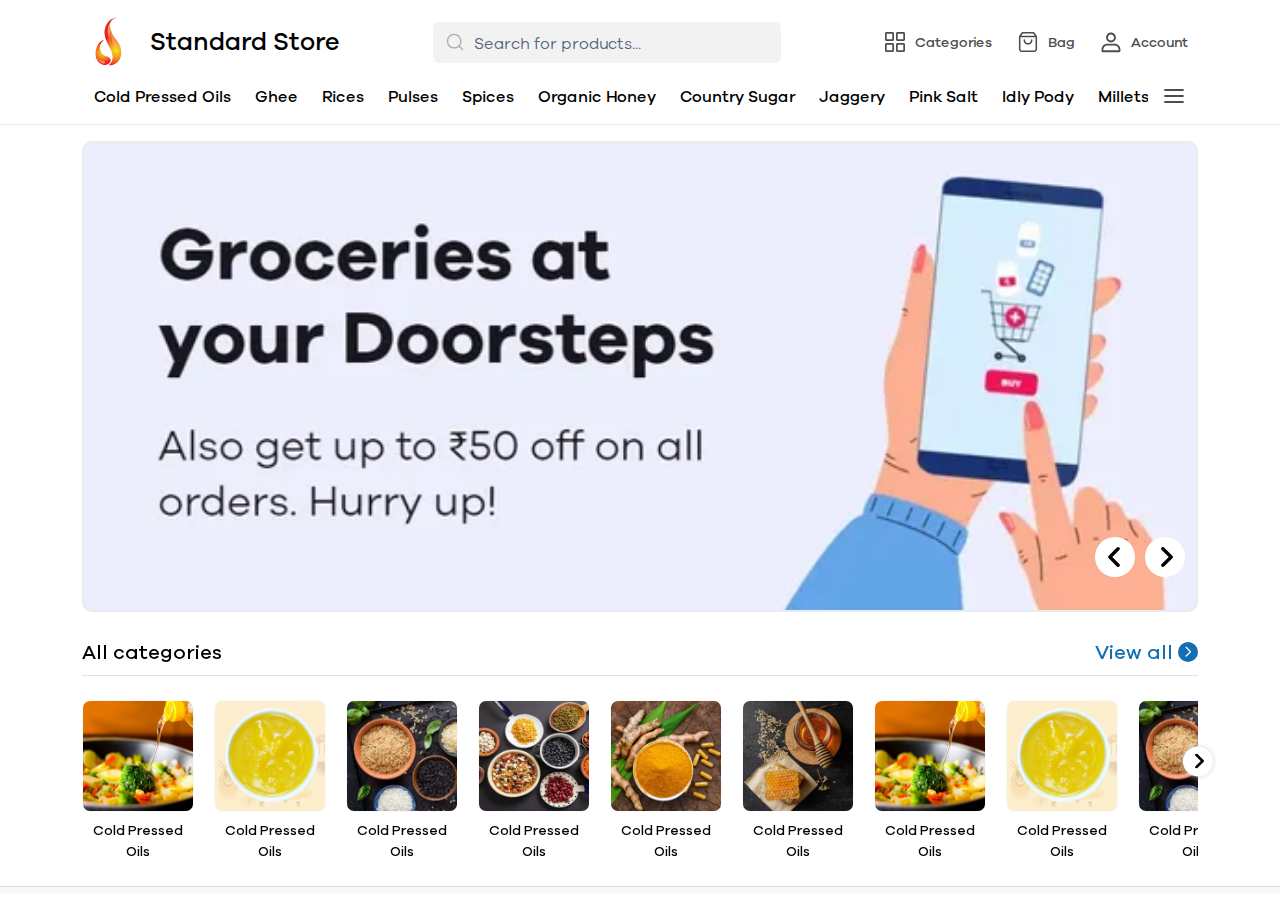
==== index.html @ b66c9011 "initial commit" ====
<!DOCTYPE html>
<html lang="en">
    <head>
        <script type="application/ld+json">
            {
                "@context": "http://schema.org",
                "@type": "Organization",
                "name": "store1",
                "logo": "https://store1.com/assets/favicon.ico",
                "url": "https://store1.com/",
                "sameAs": [
                    "https://www.facebook.com/",
                    "https://twitter.com/",
                    "https://www.linkedin.com/",
                    "https://www.instagram.com/",
                    "https://www.flickr.com/"
                ],
                "contactPoint": {
                    "@type": "ContactPoint",
                    "telephone": "+91-8302598435",
                    "contactType": "Sales",
                    "email": "contact@store1.com",
                    "areaServed": "worldwide",
                    "availableLanguage": "Hindi"
                },
                "address": {
                    "@type": "PostalAddress",
                    "addressCountry": "India",
                    "addressLocality": "Jaipur",
                    "addressRegion": "Rajasthan",
                    "postalCode": "302021",
                    "streetAddress": "1st Floor, Riddhi Siddhi Tower, Nursery Cir, Acharya Vinoba Bhave Nagar, B Block, Vaishali Nagar" 
                }
            }
        </script>
        <!-- Required meta tags -->
        <meta content='IE=edge,chrome=1' http-equiv='X-UA-Compatible' />
        <meta http-equiv="content-type" content="text/html; charset=utf-8" />
        <meta name="viewport" content="width=device-width, initial-scale=1, maximum-scale=1, user-scalable=0, shrink-to-fit=no" />
        <meta name="mobile-web-app-capable" content="yes">
        <meta name="apple-mobile-web-app-capable" content="yes">
        <meta name="theme-color" content="#ffffff" />
        <meta name="msapplication-TileColor" content="#ffffff">

        <meta name="web-author" content="store1" />
        <meta name="googlebot" content="all">
        <meta name="revisit-after" content="3 days">
        <meta name="copyright" content="store1">
        <meta name="language" content="Hindi">
        <meta name="reply-to" content="contact@store1.com">
        <meta name="distribution" content="Global" />
        <meta name="rating" content="General" />

        <!-- Twitter Meta -->
        <meta name="twitter:site" content="@store1">
        <meta name="twitter:creator" content="@store1">
        <meta name="twitter:card" content="summary">

        <!-- Facebook Meta -->
        <meta property="fb:app_id" content="0" />

        <meta property="og:type" content="website">
        <meta property="og:image:type" content="image/jpg">
        <meta property="og:image:width" content="512">
        <meta property="og:image:height" content="512">

        <!--  Title -->
        <title>Home Page | store1 Website</title>
        <!-- Required meta tags -->
        <meta name="title" content="Home Page | store1 Website" />
        <meta name="description" content="This store1 website" />
        <meta name="keywords" content="educate" />

        <!-- Twitter Meta -->
        <meta name="twitter:title" content="Home Page | store1 Website">
        <meta name="twitter:description" content="This store1 website">
        <meta name="twitter:image" content="./assets/img/logo/favicon.png">

        <!-- Facebook Meta -->
        <meta property="og:url" content="">
        <meta property="og:title" content="Home Page | store1 Website">
        <meta property="og:description" content="This store1 website">
        <meta property="og:image" content="./assets/img/logo/logo.webp">
        <meta property="og:image:secure_url" content="./assets/img/logo/logo.webp">

        <link rel="apple-touch-icon" sizes="180x180" href="./assets/img/logo/logo.webp">
        <link rel="shortcut icon" type="image/png" sizes="32x32" href="./assets/img/logo/logo.webp">
        <link rel="shortcut icon" type="image/png" sizes="16x16" href="./assets/img/logo/logo.webp">

        <meta name="classification" content="educate" />
        <link rel="canonical" href="" />
        <meta name="robots" content="noindex, nofollow, max-snippet:-1, max-image-preview:large, max-video-preview:-1" />
        <meta name="msapplication-TileImage" content="./assets/img/logo/logo.webp">
        <link rel="apple-touch-icon-precomposed" href="./assets/img/logo/logo.webp">
        

        <!-- style -->
        <link rel="stylesheet" href="assets/css/bootstrap.min.css" />
        <link rel="stylesheet" href="assets/libs/node_modules/owl.carousel/dist/assets/owl.carousel.min.css" />
        <link rel="stylesheet" href="assets/css/style.min.css" />

        <script src="assets/libs/node_modules/jquery/dist/jquery.min.js"></script>
    </head>
    <body>
        <main class="container-fluid">
            <div class="row mainInner">
                <div class="col-12 px-0 flex-fill bodyScrollPart" data-page-name="landing">
                    <navbar class="container-fluid navbar topNavbar py-3 sticky-lg-top bg-white">
                        <div class="container">
                            <div class="row navbarTopRow w-100 align-items-center justify-content-between mx-0 pb-lg-3">
                                <div class="col-auto px-0 mobHiddenSticky">
                                    <a href="index.html" class="logo">
                                        <img src="./assets/img/logo/logo.webp" alt="Logo">
                                        <span>Standard Store</span>
                                    </a>
                                </div>
                                <div class="col-auto d-lg-none mobHiddenSticky">
                                    <div class="menuBtn" data-bs-toggle="offcanvas" data-bs-target="#menuOffcanvas" aria-controls="menuOffcanvas">
                                        <img src="./assets/img/svg/menuIcon.svg" alt="menu icon">
                                    </div>
                                </div>
                                <div class="col-lg-4 pt-3 pt-lg-0">
                                    <div class="serachBox position-relative">
                                        <input type="text" class="form-control shadow-none" placeholder="Search for products...">
                                        <img src="./assets/img/svg/search.svg" class="searchIcon" alt="search icon">
                                    </div>
                                </div>
                                <div class="col-auto px-0 d-none d-lg-block">
                                    <ul class="m-0 p-0 list-unstyled navBtnBox d-flex align-items-center">
                                        <li class="navBtn me-1">
                                            <a href="javascript:;" class="buttonAnchor">
                                                <img src="./assets/img/svg/categoryIcon.svg" class="defaultImg" alt="">
                                                <img src="./assets/img/svg/categoryIconActive.svg" class="activeImg d-none" alt="">
                                                <span>Categories</span>
                                            </a>
                                        </li>
                                        <li class="navBtn me-1">
                                            <a href="javascript:;" class="buttonAnchor">
                                                <img src="./assets/img/svg/bagIcon.svg" class="defaultImg" alt="">
                                                <img src="./assets/img/svg/bagIconActive.svg" class="activeImg d-none"  alt="">
                                                <span>Bag</span>
                                            </a>
                                        </li>
                                        <li class="navBtn">
                                            <a href="javascript:;" class="buttonAnchor">
                                                <img src="./assets/img/svg/accountIcon.svg" alt="">
                                                <span>Account</span>
                                            </a>
                                        </li>
                                    </ul>
                                </div>
                            </div>
                            <div class="row mx-0 navBarBottomRow w-100 overflow-hidden position-relative d-none d-lg-flex">
                                <div class="col-12 px-0">
                                    <ul class="m-0 p-0 list-unstyled d-flex align-items-center navLinks">
                                        <li class="navLinkItem"><a class="navLinkAnchor" href="javascript:;">Cold Pressed Oils</a></li>
                                        <li class="navLinkItem"><a class="navLinkAnchor" href="javascript:;">Ghee</a></li>
                                        <li class="navLinkItem"><a class="navLinkAnchor" href="javascript:;">Rices</a></li>
                                        <li class="navLinkItem"><a class="navLinkAnchor" href="javascript:;">Pulses</a></li>
                                        <li class="navLinkItem"><a class="navLinkAnchor" href="javascript:;">Spices</a></li>
                                        <li class="navLinkItem"><a class="navLinkAnchor" href="javascript:;">Organic Honey</a></li>
                                        <li class="navLinkItem"><a class="navLinkAnchor" href="javascript:;">Country Sugar</a></li>
                                        <li class="navLinkItem"><a class="navLinkAnchor" href="javascript:;">Jaggery</a></li>
                                        <li class="navLinkItem"><a class="navLinkAnchor" href="javascript:;">Pink Salt</a></li>
                                        <li class="navLinkItem"><a class="navLinkAnchor" href="javascript:;">Idly Pody</a></li>
                                        <li class="navLinkItem"><a class="navLinkAnchor" href="javascript:;">Millets</a></li>
                                        <li class="navLinkItem"><a class="navLinkAnchor" href="javascript:;">Millets Cookies</a></li>
                                        <li class="navLinkItem"><a class="navLinkAnchor" href="javascript:;">Cold</a></li>
                                        <li class="navLinkItem"><a class="navLinkAnchor" href="javascript:;">Cold</a></li>
                                        <li class="navLinkItem"><a class="navLinkAnchor" href="javascript:;">Cold</a></li>
                                    </ul>
                                </div>
                                <div class="menuBtn" data-bs-toggle="offcanvas" data-bs-target="#menuOffcanvas" aria-controls="menuOffcanvas">
                                    <img src="./assets/img/svg/menuIcon.svg" alt="menu icon">
                                </div>
                            </div>
                        </div>
                    </navbar>

                    <div class="container-fluid heroSection pt-3">
                        <div class="container heroSectionInner">
                            <div class="row">
                                <div class="col-12">
                                    <div class="owl-carousel owl-hero owl-theme">
                                        <div class="item" style="--bg:url('../img/slider1.webp');">
                                            
                                        </div>
                                        <div class="item" style="--bg:url('../img/slider2.webp');">
                                            
                                        </div>
                                        <div class="item" style="--bg:url('../img/slider3.webp');">
                                            
                                        </div>
                                    </div>
                                </div>
                            </div>
                        </div>
                    </div>

                    <div class="container-fluid allCategories pb-4">
                        <div class="container allCategoriesInner">
                            <div class="row">
                                <div class="col-12">
                                    <div class="row align-items-center pb-2">
                                        <div class="col allCategoriesHeading">All categories</div>
                                        <div class="col-auto">
                                            <a href="javascript:;" class="viewAllBtn">
                                                <span>View all</span>
                                                <span>
                                                    <img src="assets/img/svg/arrowRightTheme1.svg" alt="">
                                                </span>
                                            </a>
                                        </div>
                                    </div>
                                    <div class="row mx-0 border-bottom mb-4"></div>
                                </div>
                                <div class="col-12">
                                    <div class="owl-carousel owl-allCategories owl-theme">
                                        <div class="item">
                                            <div class="row itemInner">
                                                <div class="col-12 itemImg">
                                                    <img src="assets/img/category1.webp" alt="">
                                                </div>
                                                <div class="col-12 itemTitle pt-2 text-center">Cold Pressed Oils</div>
                                            </div>
                                        </div>
                                        <div class="item">
                                            <div class="row itemInner">
                                                <div class="col-12 itemImg">
                                                    <img src="assets/img/category2.webp" alt="">
                                                </div>
                                                <div class="col-12 itemTitle pt-2 text-center">Cold Pressed Oils</div>
                                            </div>
                                        </div>
                                        <div class="item">
                                            <div class="row itemInner">
                                                <div class="col-12 itemImg">
                                                    <img src="assets/img/category3.webp" alt="">
                                                </div>
                                                <div class="col-12 itemTitle pt-2 text-center">Cold Pressed Oils</div>
                                            </div>
                                        </div>
                                        <div class="item">
                                            <div class="row itemInner">
                                                <div class="col-12 itemImg">
                                                    <img src="assets/img/category4.webp" alt="">
                                                </div>
                                                <div class="col-12 itemTitle pt-2 text-center">Cold Pressed Oils</div>
                                            </div>
                                        </div>
                                        <div class="item">
                                            <div class="row itemInner">
                                                <div class="col-12 itemImg">
                                                    <img src="assets/img/category5.webp" alt="">
                                                </div>
                                                <div class="col-12 itemTitle pt-2 text-center">Cold Pressed Oils</div>
                                            </div>
                                        </div>
                                        <div class="item">
                                            <div class="row itemInner">
                                                <div class="col-12 itemImg">
                                                    <img src="assets/img/category6.webp" alt="">
                                                </div>
                                                <div class="col-12 itemTitle pt-2 text-center">Cold Pressed Oils</div>
                                            </div>
                                        </div>
                                        <div class="item">
                                            <div class="row itemInner">
                                                <div class="col-12 itemImg">
                                                    <img src="assets/img/category1.webp" alt="">
                                                </div>
                                                <div class="col-12 itemTitle pt-2 text-center">Cold Pressed Oils</div>
                                            </div>
                                        </div>
                                        <div class="item">
                                            <div class="row itemInner">
                                                <div class="col-12 itemImg">
                                                    <img src="assets/img/category2.webp" alt="">
                                                </div>
                                                <div class="col-12 itemTitle pt-2 text-center">Cold Pressed Oils</div>
                                            </div>
                                        </div>
                                        <div class="item">
                                            <div class="row itemInner">
                                                <div class="col-12 itemImg">
                                                    <img src="assets/img/category3.webp" alt="">
                                                </div>
                                                <div class="col-12 itemTitle pt-2 text-center">Cold Pressed Oils</div>
                                            </div>
                                        </div>
                                        <div class="item">
                                            <div class="row itemInner">
                                                <div class="col-12 itemImg">
                                                    <img src="assets/img/category4.webp" alt="">
                                                </div>
                                                <div class="col-12 itemTitle pt-2 text-center">Cold Pressed Oils</div>
                                            </div>
                                        </div>
                                        <div class="item">
                                            <div class="row itemInner">
                                                <div class="col-12 itemImg">
                                                    <img src="assets/img/category5.webp" alt="">
                                                </div>
                                                <div class="col-12 itemTitle pt-2 text-center">Cold Pressed Oils</div>
                                            </div>
                                        </div>
                                        <div class="item">
                                            <div class="row itemInner">
                                                <div class="col-12 itemImg">
                                                    <img src="assets/img/category6.webp" alt="">
                                                </div>
                                                <div class="col-12 itemTitle pt-2 text-center">Cold Pressed Oils</div>
                                            </div>
                                        </div>
                                    </div>
                                </div>
                            </div>
                        </div>
                    </div>
                    <hr class="bigSectionDivider">
                    <div class="container-fluid productFluidContainer">
                        <div class="container productContainer">
                            <div class="row py-3 mb-3">
                                <div class="col-12 sticky-top bg-white stickySectionHeader">
                                    <div class="productMainHeading">Cold Pressed Oils</div>
                                </div>
                                <div class="col-12 pt-3 mt-2">
                                    <div class="row row-cols-2 row-cols-lg-5 g-4">
                                        <div class="col productCard position-relative">
                                            <div class="row">
                                                <div class="col-12">
                                                    <div class="productImgBox">
                                                        <div class="owl-carousel owl-theme productImgCarousel">
                                                            <div class="item"><div class="cardImg"> <img src="./assets/img/product1.webp" alt="product image"></div></div>
                                                            <div class="item"><div class="cardImg"> <img src="./assets/img/product2.webp" alt="product image"></div></div>
                                                            <div class="item"><div class="cardImg"> <img src="./assets/img/product3.webp" alt="product image"></div></div>
                                                            <div class="item"><div class="cardImg"> <img src="./assets/img/product4.webp" alt="product image"></div></div>
                                                            <div class="item"><div class="cardImg"> <img src="./assets/img/product5.webp" alt="product image"></div></div>
                                                        </div>
                                                    </div>
                                                </div>
                                                <div class="col-12">
                                                    <div class="productDetailBox">
                                                        <a href="javascript:;" class="productName stretched-link">
                                                            Cold Pressed Groundnut oil Lorem ipsum dolor sit amet consectetur adipisicing elit. Exercitationem, velit.
                                                        </a>
                                                        <div class="productPrice">₹65<span>₹95</span><span>(28% OFF)</span></div>
                                                        <div class="addmoreBtn">ADD <img src="./assets/img/svg/plusicon.svg" alt="Image of plus icon" srcset=""></div>
                                                    </div>
                                                </div>
                                            </div>
                                        </div>
                                        <div class="col productCard position-relative">
                                            <div class="row">
                                                <div class="col-12">
                                                    <div class="productImgBox">
                                                        <div class="owl-carousel owl-theme productImgCarousel">
                                                            <div class="item"><div class="cardImg"> <img src="./assets/img/product1.webp" alt="product image"></div></div>
                                                            <div class="item"><div class="cardImg"> <img src="./assets/img/product2.webp" alt="product image"></div></div>
                                                            <div class="item"><div class="cardImg"> <img src="./assets/img/product3.webp" alt="product image"></div></div>
                                                            <div class="item"><div class="cardImg"> <img src="./assets/img/product4.webp" alt="product image"></div></div>
                                                            <div class="item"><div class="cardImg"> <img src="./assets/img/product5.webp" alt="product image"></div></div>
                                                        </div>
                                                    </div>
                                                </div>
                                                <div class="col-12">
                                                    <div class="productDetailBox">
                                                        <a href="javascript:;" class="productName stretched-link">
                                                            Cold Pressed Groundnut oil Lorem ipsum dolor sit amet consectetur adipisicing elit. Exercitationem, velit.
                                                        </a>
                                                        <div class="productPrice">₹65<span>₹95</span><span>(28% OFF)</span></div>
                                                        <div class="addmoreBtn">ADD <img src="./assets/img/svg/plusicon.svg" alt="Image of plus icon" srcset=""></div>
                                                    </div>
                                                </div>
                                            </div>
                                        </div>
                                        <div class="col productCard position-relative">
                                            <div class="row">
                                                <div class="col-12">
                                                    <div class="productImgBox">
                                                        <div class="owl-carousel owl-theme productImgCarousel">
                                                            <div class="item"><div class="cardImg"> <img src="./assets/img/product1.webp" alt="product image"></div></div>
                                                            <div class="item"><div class="cardImg"> <img src="./assets/img/product2.webp" alt="product image"></div></div>
                                                            <div class="item"><div class="cardImg"> <img src="./assets/img/product3.webp" alt="product image"></div></div>
                                                            <div class="item"><div class="cardImg"> <img src="./assets/img/product4.webp" alt="product image"></div></div>
                                                            <div class="item"><div class="cardImg"> <img src="./assets/img/product5.webp" alt="product image"></div></div>
                                                        </div>
                                                    </div>
                                                </div>
                                                <div class="col-12">
                                                    <div class="productDetailBox">
                                                        <a href="javascript:;" class="productName stretched-link">
                                                            Cold Pressed Groundnut oil Lorem ipsum dolor sit amet consectetur adipisicing elit. Exercitationem, velit.
                                                        </a>
                                                        <div class="productPrice">₹65<span>₹95</span><span>(28% OFF)</span></div>
                                                        <div class="addmoreBtn">ADD <img src="./assets/img/svg/plusicon.svg" alt="Image of plus icon" srcset=""></div>
                                                    </div>
                                                </div>
                                            </div>
                                        </div>
                                        <div class="col productCard position-relative">
                                            <div class="row">
                                                <div class="col-12">
                                                    <div class="productImgBox">
                                                        <div class="owl-carousel owl-theme productImgCarousel">
                                                            <div class="item"><div class="cardImg"> <img src="./assets/img/product1.webp" alt="product image"></div></div>
                                                            <div class="item"><div class="cardImg"> <img src="./assets/img/product2.webp" alt="product image"></div></div>
                                                            <div class="item"><div class="cardImg"> <img src="./assets/img/product3.webp" alt="product image"></div></div>
                                                            <div class="item"><div class="cardImg"> <img src="./assets/img/product4.webp" alt="product image"></div></div>
                                                            <div class="item"><div class="cardImg"> <img src="./assets/img/product5.webp" alt="product image"></div></div>
                                                        </div>
                                                    </div>
                                                </div>
                                                <div class="col-12">
                                                    <div class="productDetailBox">
                                                        <a href="javascript:;" class="productName stretched-link">
                                                            Cold Pressed Groundnut oil Lorem ipsum dolor sit amet consectetur adipisicing elit. Exercitationem, velit.
                                                        </a>
                                                        <div class="productPrice">₹65<span>₹95</span><span>(28% OFF)</span></div>
                                                        <div class="addmoreBtn">ADD <img src="./assets/img/svg/plusicon.svg" alt="Image of plus icon" srcset=""></div>
                                                    </div>
                                                </div>
                                            </div>
                                        </div>
                                        <div class="col productCard position-relative">
                                            <div class="row">
                                                <div class="col-12">
                                                    <div class="productImgBox">
                                                        <div class="owl-carousel owl-theme productImgCarousel">
                                                            <div class="item"><div class="cardImg"> <img src="./assets/img/product1.webp" alt="product image"></div></div>
                                                            <div class="item"><div class="cardImg"> <img src="./assets/img/product2.webp" alt="product image"></div></div>
                                                            <div class="item"><div class="cardImg"> <img src="./assets/img/product3.webp" alt="product image"></div></div>
                                                            <div class="item"><div class="cardImg"> <img src="./assets/img/product4.webp" alt="product image"></div></div>
                                                            <div class="item"><div class="cardImg"> <img src="./assets/img/product5.webp" alt="product image"></div></div>
                                                        </div>
                                                    </div>
                                                </div>
                                                <div class="col-12">
                                                    <div class="productDetailBox">
                                                        <a href="javascript:;" class="productName stretched-link">
                                                            Cold Pressed Groundnut oil Lorem ipsum dolor sit amet consectetur adipisicing elit. Exercitationem, velit.
                                                        </a>
                                                        <div class="productPrice">₹65<span>₹95</span><span>(28% OFF)</span></div>
                                                        <div class="addmoreBtn">ADD <img src="./assets/img/svg/plusicon.svg" alt="Image of plus icon" srcset=""></div>
                                                    </div>
                                                </div>
                                            </div>
                                        </div>
                                        <div class="col productCard position-relative">
                                            <div class="row">
                                                <div class="col-12">
                                                    <div class="productImgBox">
                                                        <div class="owl-carousel owl-theme productImgCarousel">
                                                            <div class="item"><div class="cardImg"> <img src="./assets/img/product1.webp" alt="product image"></div></div>
                                                            <div class="item"><div class="cardImg"> <img src="./assets/img/product2.webp" alt="product image"></div></div>
                                                            <div class="item"><div class="cardImg"> <img src="./assets/img/product3.webp" alt="product image"></div></div>
                                                            <div class="item"><div class="cardImg"> <img src="./assets/img/product4.webp" alt="product image"></div></div>
                                                            <div class="item"><div class="cardImg"> <img src="./assets/img/product5.webp" alt="product image"></div></div>
                                                        </div>
                                                    </div>
                                                </div>
                                                <div class="col-12">
                                                    <div class="productDetailBox">
                                                        <a href="javascript:;" class="productName stretched-link">
                                                            Cold Pressed Groundnut oil Lorem ipsum dolor sit amet consectetur adipisicing elit. Exercitationem, velit.
                                                        </a>
                                                        <div class="productPrice">₹65<span>₹95</span><span>(28% OFF)</span></div>
                                                        <div class="addmoreBtn">ADD <img src="./assets/img/svg/plusicon.svg" alt="Image of plus icon" srcset=""></div>
                                                    </div>
                                                </div>
                                            </div>
                                        </div>
                                    </div>
                                </div>
                            </div>
                        </div>
                    </div>
                    <hr class="bigSectionDivider">
                    <div class="container-fluid productFluidContainer">
                        <div class="container productContainer">
                            <div class="row py-3 mb-3">
                                <div class="col-12 sticky-top bg-white stickySectionHeader">
                                    <div class="productMainHeading">100% Pure Ghee</div>
                                </div>
                                <div class="col-12 pt-3 mt-2">
                                    <div class="row row-cols-2 row-cols-lg-5 g-4">
                                        <div class="col productCard position-relative">
                                            <div class="row">
                                                <div class="col-12">
                                                    <div class="productImgBox">
                                                        <div class="owl-carousel owl-theme productImgCarousel">
                                                            <div class="item"><div class="cardImg"> <img src="./assets/img/product1.webp" alt="product image"></div></div>
                                                            <div class="item"><div class="cardImg"> <img src="./assets/img/product2.webp" alt="product image"></div></div>
                                                            <div class="item"><div class="cardImg"> <img src="./assets/img/product3.webp" alt="product image"></div></div>
                                                            <div class="item"><div class="cardImg"> <img src="./assets/img/product4.webp" alt="product image"></div></div>
                                                            <div class="item"><div class="cardImg"> <img src="./assets/img/product5.webp" alt="product image"></div></div>
                                                        </div>
                                                    </div>
                                                </div>
                                                <div class="col-12">
                                                    <div class="productDetailBox">
                                                        <a href="javascript:;" class="productName stretched-link">
                                                            Cold Pressed Groundnut oil Lorem ipsum dolor sit amet consectetur adipisicing elit. Exercitationem, velit.
                                                        </a>
                                                        <div class="productPrice">₹65<span>₹95</span><span>(28% OFF)</span></div>
                                                        <div class="addmoreBtn">ADD <img src="./assets/img/svg/plusicon.svg" alt="Image of plus icon" srcset=""></div>
                                                    </div>
                                                </div>
                                            </div>
                                        </div>
                                        <div class="col productCard position-relative">
                                            <div class="row">
                                                <div class="col-12">
                                                    <div class="productImgBox">
                                                        <div class="owl-carousel owl-theme productImgCarousel">
                                                            <div class="item"><div class="cardImg"> <img src="./assets/img/product1.webp" alt="product image"></div></div>
                                                            <div class="item"><div class="cardImg"> <img src="./assets/img/product2.webp" alt="product image"></div></div>
                                                            <div class="item"><div class="cardImg"> <img src="./assets/img/product3.webp" alt="product image"></div></div>
                                                            <div class="item"><div class="cardImg"> <img src="./assets/img/product4.webp" alt="product image"></div></div>
                                                            <div class="item"><div class="cardImg"> <img src="./assets/img/product5.webp" alt="product image"></div></div>
                                                        </div>
                                                    </div>
                                                </div>
                                                <div class="col-12">
                                                    <div class="productDetailBox">
                                                        <a href="javascript:;" class="productName stretched-link">
                                                            Cold Pressed Groundnut oil Lorem ipsum dolor sit amet consectetur adipisicing elit. Exercitationem, velit.
                                                        </a>
                                                        <div class="productPrice">₹65<span>₹95</span><span>(28% OFF)</span></div>
                                                        <div class="addmoreBtn">ADD <img src="./assets/img/svg/plusicon.svg" alt="Image of plus icon" srcset=""></div>
                                                    </div>
                                                </div>
                                            </div>
                                        </div>
                                    </div>
                                </div>
                            </div>
                        </div>
                    </div>
                    <footer class="container-fluid footer">
                        <div class="container footerInner">
                            <div class="row">
                                <div class="col-12">
                                    <div class="row items">
                                        <div class="col-md-4 item">
                                            <div class="row itemInner">
                                                <div class="col-12 itemImg">
                                                    <img src="assets/img/svg/freeDelivery.svg" alt="">
                                                </div>
                                                <div class="col-12 itemTitle">Free delivery</div>
                                                <div class="col-12 itemContent">Delivery happens within: 2-5 days</div>
                                            </div>
                                        </div>
                                        <div class="col-md-4 item">
                                            <div class="row itemInner">
                                                <div class="col-12 itemImg">
                                                    <img src="assets/img/svg/paymentOptions.svg" alt="">
                                                </div>
                                                <div class="col-12 itemTitle">Payment options</div>
                                                <div class="col-12 itemContent">Cash on delivery and online payment</div>
                                            </div>
                                        </div>
                                        <div class="col-md-4 item">
                                            <div class="row itemInner">
                                                <div class="col-12 itemImg">
                                                    <img src="assets/img/svg/customerSupport.svg" alt="">
                                                </div>
                                                <div class="col-12 itemTitle">Customer support</div>
                                                <div class="col-12 itemContent">support@standardstore.in</div>
                                            </div>
                                        </div>
                                    </div>
                                </div>
                                
                                <div class="col-12 followSocials">
                                    <div class="row">
                                        <div class="col-12 followUsHeading">FOLLOW US</div>
                                        <div class="col-12">
                                            <div class="row socials justify-content-center">
                                                <div class="col-auto social">
                                                    <a href="javascript:;">
                                                        <span>
                                                            <img src="assets/img/svg/facebook.svg" alt="">
                                                        </span>
                                                        <span>Facebook</span>
                                                    </a>
                                                </div>
                                                <div class="col-auto social">
                                                    <a href="javascript:;">
                                                        <span>
                                                            <img src="assets/img/svg/twitter.svg" alt="">
                                                        </span>
                                                        <span>Twitter</span>
                                                    </a>
                                                </div>
                                                <div class="col-auto social">
                                                    <a href="javascript:;">
                                                        <span>
                                                            <img src="assets/img/svg/pinterest.svg" alt="">
                                                        </span>
                                                        <span>Pinterest</span>
                                                    </a>
                                                </div>
                                                <div class="col-auto social">
                                                    <a href="javascript:;">
                                                        <span>
                                                            <img src="assets/img/svg/youtube.svg" alt="">
                                                        </span>
                                                        <span>Youtube</span>
                                                    </a>
                                                </div>
                                                <div class="col-auto social">
                                                    <a href="javascript:;">
                                                        <span>
                                                            <img src="assets/img/svg/instagram.svg" alt="">
                                                        </span>
                                                        <span>Instagram</span>
                                                    </a>
                                                </div>
                                                <div class="col-auto social">
                                                    <a href="javascript:;">
                                                        <span>
                                                            <img src="assets/img/svg/linkedin.svg" alt="">
                                                        </span>
                                                        <span>Linkedin</span>
                                                    </a>
                                                </div>
                                            </div>
                                        </div>
                                    </div>
                                </div>
                            </div>
                        </div>
                    </footer>
                     <!-- ! bottom fixed Section Fixed -->
                     <div class="container-fluid bg-white fixed-bottom fotterFixed d-lg-none">
                        <div class="row justify-content-center align-items-center innerFooter gx-sm-3 gx-2">
                            <div class="col-auto"><a href="javascript:;" class="d-flex fixedBtn active rounded-pill align-items-center gap-sm-2 gap-1"><div class="pageImg1 pageImage d-flex"><img src="assets/img/svg/home.svg" alt="" class="h-100"></div><div class="pageImg2 pageImage d-none"><img src="assets/img/svg/homefill_icon.svg" alt="" class="h-100"></div> Home</a></div>
                            <div class="col-auto"><a href="javascript:;" class="d-flex fixedBtn rounded-pill align-items-center gap-sm-2 gap-1"><div class="pageImg1 pageImage d-flex"><img src="assets/img/svg/bagIcon.svg" alt="" class="h-100"></div><div class="pageImg2 pageImage d-none"><img src="assets/img/svg/bagIcoActive.svg" alt="" class="h-100"></div> Bag</a></div>
                            <div class="col-auto"><a href="javascript:;" class="d-flex fixedBtn rounded-pill align-items-center gap-sm-2 gap-1"><div class="pageImg1 pageImage d-flex"><img src="assets/img/svg/accountIcon.svg" alt="" class="h-100"></div><div class="pageImg2 pageImage d-none"><img src="assets/img/svg/accountActive.svg" alt="" class="h-100"></div> Account</a></div>
                        </div>
                    </div>
                </div>
            </div>
        </main>
        <div class="offcanvas offcanvas-end menuOffcanvas" tabindex="-1" id="menuOffcanvas" aria-labelledby="menuOffcanvasLabel">
            <div class="offcanvas-header p-0">
                <div class="offcanvas-title" id="menuOffcanvasLabel">Menu</div>
                <button type="button" class="btn-close" data-bs-dismiss="offcanvas" aria-label="Close"></button>
            </div>
            <div class="offcanvas-body p-0">
                <ul class="m-0 p-0 list-unstyled menuLinks">
                    <li class="menuLinkItem"><a href="javascript:;" class="linkAnchor">Millet Noodles</a></li>
                    <li class="menuLinkItem"><a href="javascript:;" class="linkAnchor">Millet Vermicelli</a></li>
                    <li class="menuLinkItem"><a href="javascript:;" class="linkAnchor">Millet Pasta</a></li>
                    <li class="menuLinkItem"><a href="javascript:;" class="linkAnchor">Millet Flakes</a></li>
                    <li class="menuLinkItem"><a href="javascript:;" class="linkAnchor">Millet Snacks</a></li>
                    <li class="menuLinkItem"><a href="javascript:;" class="linkAnchor">Healthy Snacks</a></li>
                    <li class="menuLinkItem"><a href="javascript:;" class="linkAnchor">Tea Coffee</a></li>
                    <li class="menuLinkItem"><a href="javascript:;" class="linkAnchor">Health Mix</a></li>
                    <li class="menuLinkItem"><a href="javascript:;" class="linkAnchor">Milk Mix</a></li>
                    <li class="menuLinkItem"><a href="javascript:;" class="linkAnchor">Handmade Soaps</a></li>
                    <li class="menuLinkItem"><a href="javascript:;" class="linkAnchor">Multi Purpose Oils</a></li>
                    <li class="menuLinkItem"><a href="javascript:;" class="linkAnchor">Copper Items</a></li>
                    <li class="menuLinkItem"><a href="javascript:;" class="linkAnchor">Millet Noodles</a></li>
                    <li class="menuLinkItem"><a href="javascript:;" class="linkAnchor">Millet Vermicelli</a></li>
                    <li class="menuLinkItem"><a href="javascript:;" class="linkAnchor">Millet Pasta</a></li>
                    <li class="menuLinkItem"><a href="javascript:;" class="linkAnchor">Millet Flakes</a></li>
                    <li class="menuLinkItem"><a href="javascript:;" class="linkAnchor">Millet Snacks</a></li>
                    <li class="menuLinkItem"><a href="javascript:;" class="linkAnchor">Healthy Snacks</a></li>
                    <li class="menuLinkItem"><a href="javascript:;" class="linkAnchor">Tea Coffee</a></li>
                    <li class="menuLinkItem"><a href="javascript:;" class="linkAnchor">Health Mix</a></li>
                    <li class="menuLinkItem"><a href="javascript:;" class="linkAnchor">Milk Mix</a></li>
                    <li class="menuLinkItem"><a href="javascript:;" class="linkAnchor">Handmade Soaps</a></li>
                    <li class="menuLinkItem"><a href="javascript:;" class="linkAnchor">Multi Purpose Oils</a></li>
                    <li class="menuLinkItem"><a href="javascript:;" class="linkAnchor">Copper Items</a></li>
                </ul>
            </div>
        </div>
        <script src="assets/libs/node_modules/bootstrap/dist/js/bootstrap.bundle.min.js"></script>
        <script src="assets/libs/node_modules/owl.carousel/dist/owl.carousel.min.js"></script>
        <script type="module" src="assets/js/main.min.js"></script>
        <script>
            $('.bodyScrollPart').scroll(function () {
                var scroll = $('.bodyScrollPart').scrollTop();
                if (scroll <= 52) {
                    console.log("hello")
                    $(".topNavbar").removeClass("nav-active");
                } else {
                    console.log("hii")
                    $(".topNavbar").addClass("nav-active");
                }
            });
        </script>
    </body>
</html>
---- assets/css/style.min.css ----
:root{--topbar-height: 70px;--startbar-width: 300px;--endbar-width: 70px}@font-face{font-family:"GalanoGrotesque";src:local("Galano Grotesque SemiBold"),local("GalanoGrotesque-SemiBold"),url("../fonts/GalanoGrotesque-SemiBold.woff2") format("woff2"),url("../fonts/GalanoGrotesque-SemiBold.woff") format("woff"),url("../fonts/GalanoGrotesque-SemiBold.ttf") format("truetype");font-weight:600;font-style:normal;font-display:swap}@font-face{font-family:"GalanoGrotesque";src:local("Galano Grotesque Medium"),local("GalanoGrotesque-Medium"),url("../fonts/GalanoGrotesque-Medium.woff2") format("woff2"),url("../fonts/GalanoGrotesque-Medium.woff") format("woff"),url("../fonts/GalanoGrotesque-Medium.ttf") format("truetype");font-weight:500;font-style:normal;font-display:swap}@font-face{font-family:"GalanoGrotesque";src:local("Galano Grotesque Light"),local("GalanoGrotesque-Light"),url("../fonts/GalanoGrotesque-Light.woff2") format("woff2"),url("../fonts/GalanoGrotesque-Light.woff") format("woff"),url("../fonts/GalanoGrotesque-Light.ttf") format("truetype");font-weight:300;font-style:normal;font-display:swap}@font-face{font-family:"GalanoGrotesqueAlt";src:local("Galano Grotesque Alt Bold"),local("GalanoGrotesqueAlt-Bold"),url("../fonts/GalanoGrotesqueAlt-Bold.woff2") format("woff2"),url("../fonts/GalanoGrotesqueAlt-Bold.woff") format("woff"),url("../fonts/GalanoGrotesqueAlt-Bold.ttf") format("truetype");font-weight:bold;font-style:normal;font-display:swap}@font-face{font-family:"GalanoGrotesque";src:local("Galano Grotesque Thin"),local("GalanoGrotesque-Thin"),url("../fonts/GalanoGrotesque-Thin.woff2") format("woff2"),url("../fonts/GalanoGrotesque-Thin.woff") format("woff"),url("../fonts/GalanoGrotesque-Thin.ttf") format("truetype");font-weight:100;font-style:normal;font-display:swap}@font-face{font-family:"GalanoGrotesqueAlt";src:local("Galano Grotesque Alt Black"),local("GalanoGrotesqueAlt-Black"),url("../fonts/GalanoGrotesqueAlt-Black.woff2") format("woff2"),url("../fonts/GalanoGrotesqueAlt-Black.woff") format("woff"),url("../fonts/GalanoGrotesqueAlt-Black.ttf") format("truetype");font-weight:900;font-style:normal;font-display:swap}@font-face{font-family:"GalanoGrotesqueAlt";src:local("Galano Grotesque Alt ExtraBold"),local("GalanoGrotesqueAlt-ExtraBold"),url("../fonts/GalanoGrotesqueAlt-ExtraBold.woff2") format("woff2"),url("../fonts/GalanoGrotesqueAlt-ExtraBold.woff") format("woff"),url("../fonts/GalanoGrotesqueAlt-ExtraBold.ttf") format("truetype");font-weight:bold;font-style:normal;font-display:swap}@font-face{font-family:"GalanoGrotesqueAltDEMO";src:local("Galano Grotesque Alt DEMO Bold"),local("GalanoGrotesqueAltDEMO-Bold"),url("../fonts/GalanoGrotesqueAltDEMO-Bold.woff2") format("woff2"),url("../fonts/GalanoGrotesqueAltDEMO-Bold.woff") format("woff"),url("../fonts/GalanoGrotesqueAltDEMO-Bold.ttf") format("truetype");font-weight:bold;font-style:normal;font-display:swap}@font-face{font-family:"GalanoGrotesqueAlt";src:local("Galano Grotesque Alt Heavy"),local("GalanoGrotesqueAlt-Heavy"),url("../fonts/GalanoGrotesqueAlt-Heavy.woff2") format("woff2"),url("../fonts/GalanoGrotesqueAlt-Heavy.woff") format("woff"),url("../fonts/GalanoGrotesqueAlt-Heavy.ttf") format("truetype");font-weight:900;font-style:normal;font-display:swap}@font-face{font-family:"GalanoGrotesqueAlt";src:local("Galano Grotesque Alt ExtraLight"),local("GalanoGrotesqueAlt-ExtraLight"),url("../fonts/GalanoGrotesqueAlt-ExtraLight.woff2") format("woff2"),url("../fonts/GalanoGrotesqueAlt-ExtraLight.woff") format("woff"),url("../fonts/GalanoGrotesqueAlt-ExtraLight.ttf") format("truetype");font-weight:200;font-style:normal;font-display:swap}@font-face{font-family:"GalanoGrotesque";src:local("Galano Grotesque"),local("GalanoGrotesque-Regular"),url("../fonts/GalanoGrotesque-Regular.woff2") format("woff2"),url("../fonts/GalanoGrotesque-Regular.woff") format("woff"),url("../fonts/GalanoGrotesque-Regular.ttf") format("truetype");font-weight:normal;font-style:normal;font-display:swap}@font-face{font-family:"GalanoGrotesqueAlt";src:local("Galano Grotesque Alt Black Italic"),local("GalanoGrotesqueAlt-BlackItalic"),url("../fonts/GalanoGrotesqueAlt-BlackItalic.woff2") format("woff2"),url("../fonts/GalanoGrotesqueAlt-BlackItalic.woff") format("woff"),url("../fonts/GalanoGrotesqueAlt-BlackItalic.ttf") format("truetype");font-weight:900;font-style:italic;font-display:swap}@font-face{font-family:"GalanoGrotesqueAlt";src:local("Galano Grotesque Alt Medium"),local("GalanoGrotesqueAlt-Medium"),url("../fonts/GalanoGrotesqueAlt-Medium.woff2") format("woff2"),url("../fonts/GalanoGrotesqueAlt-Medium.woff") format("woff"),url("../fonts/GalanoGrotesqueAlt-Medium.ttf") format("truetype");font-weight:500;font-style:normal;font-display:swap}@font-face{font-family:"GalanoGrotesque";src:local("Galano Grotesque Black"),local("GalanoGrotesque-Black"),url("../fonts/GalanoGrotesque-Black.woff2") format("woff2"),url("../fonts/GalanoGrotesque-Black.woff") format("woff"),url("../fonts/GalanoGrotesque-Black.ttf") format("truetype");font-weight:900;font-style:normal;font-display:swap}@font-face{font-family:"GalanoGrotesque";src:local("Galano Grotesque Bold"),local("GalanoGrotesque-Bold"),url("../fonts/GalanoGrotesque-Bold.woff2") format("woff2"),url("../fonts/GalanoGrotesque-Bold.woff") format("woff"),url("../fonts/GalanoGrotesque-Bold.ttf") format("truetype");font-weight:bold;font-style:normal;font-display:swap}@font-face{font-family:"GalanoGrotesqueAlt";src:local("Galano Grotesque Alt Thin"),local("GalanoGrotesqueAlt-Thin"),url("../fonts/GalanoGrotesqueAlt-Thin.woff2") format("woff2"),url("../fonts/GalanoGrotesqueAlt-Thin.woff") format("woff"),url("../fonts/GalanoGrotesqueAlt-Thin.ttf") format("truetype");font-weight:100;font-style:normal;font-display:swap}@font-face{font-family:"GalanoGrotesqueAlt";src:local("Galano Grotesque Alt SemiBold"),local("GalanoGrotesqueAlt-SemiBold"),url("../fonts/GalanoGrotesqueAlt-SemiBold.woff2") format("woff2"),url("../fonts/GalanoGrotesqueAlt-SemiBold.woff") format("woff"),url("../fonts/GalanoGrotesqueAlt-SemiBold.ttf") format("truetype");font-weight:600;font-style:normal;font-display:swap}@font-face{font-family:"GalanoGrotesque";src:local("Galano Grotesque ExtraLight"),local("GalanoGrotesque-ExtraLight"),url("../fonts/GalanoGrotesque-ExtraLight.woff2") format("woff2"),url("../fonts/GalanoGrotesque-ExtraLight.woff") format("woff"),url("../fonts/GalanoGrotesque-ExtraLight.ttf") format("truetype");font-weight:200;font-style:normal;font-display:swap}@font-face{font-family:"GalanoGrotesqueAlt";src:local("Galano Grotesque Alt"),local("GalanoGrotesqueAlt-Regular"),url("../fonts/GalanoGrotesqueAlt-Regular.woff2") format("woff2"),url("../fonts/GalanoGrotesqueAlt-Regular.woff") format("woff"),url("../fonts/GalanoGrotesqueAlt-Regular.ttf") format("truetype");font-weight:normal;font-style:normal;font-display:swap}@font-face{font-family:"GalanoGrotesqueDEMO";src:local("Galano Grotesque DEMO Bold"),local("GalanoGrotesqueDEMO-Bold"),url("../fonts/GalanoGrotesqueDEMO-Bold.woff2") format("woff2"),url("../fonts/GalanoGrotesqueDEMO-Bold.woff") format("woff"),url("../fonts/GalanoGrotesqueDEMO-Bold.ttf") format("truetype");font-weight:bold;font-style:normal;font-display:swap}@font-face{font-family:"GalanoGrotesqueAlt";src:local("Galano Grotesque Alt Light"),local("GalanoGrotesqueAlt-Light"),url("../fonts/GalanoGrotesqueAlt-Light.woff2") format("woff2"),url("../fonts/GalanoGrotesqueAlt-Light.woff") format("woff"),url("../fonts/GalanoGrotesqueAlt-Light.ttf") format("truetype");font-weight:300;font-style:normal;font-display:swap}@font-face{font-family:"GalanoGrotesque";src:local("Galano Grotesque ExtraBold"),local("GalanoGrotesque-ExtraBold"),url("../fonts/GalanoGrotesque-ExtraBold.woff2") format("woff2"),url("../fonts/GalanoGrotesque-ExtraBold.woff") format("woff"),url("../fonts/GalanoGrotesque-ExtraBold.ttf") format("truetype");font-weight:bold;font-style:normal;font-display:swap}@font-face{font-family:"GalanoGrotesque";src:local("Galano Grotesque Heavy"),local("GalanoGrotesque-Heavy"),url("../fonts/GalanoGrotesque-Heavy.woff2") format("woff2"),url("../fonts/GalanoGrotesque-Heavy.woff") format("woff"),url("../fonts/GalanoGrotesque-Heavy.ttf") format("truetype");font-weight:900;font-style:normal;font-display:swap}[href*=javascript][target=_blank]{pointer-events:none}a.active[href],a.accordion-button:not(.collapsed){pointer-events:none}[data-scrollbar]>canvas{z-index:1000}body{position:fixed !important;top:0 !important;left:0 !important;width:100% !important;height:100% !important;overflow-x:hidden !important;overflow-y:auto !important;outline:0 !important;display:block !important;user-select:none !important}body input,body textarea,body select{user-select:auto}body main{width:100vw !important;max-width:none !important;height:100% !important;margin:0 !important;position:relative !important;overflow:hidden !important;padding:0px !important}body main>.mainInner{height:100% !important;border:0 !important;position:relative !important;display:flex !important;flex-direction:column !important;width:100% !important;outline:0 !important;overflow:hidden !important;margin:0px !important;flex-wrap:nowrap}body main>.mainInner>[data-page-name]{overflow:hidden auto}body .overflow-hidden-auto{overflow:hidden auto !important}body .overflow-auto-hidden{overflow:auto hidden !important}@media(min-width: 768px){*>*{scrollbar-width:thin !important;scrollbar-color:#018823 !important}*>*::-webkit-scrollbar{width:.3em;height:.3em}*>*::-webkit-scrollbar-track{background:rgba(0,0,0,0);border-radius:50em}*>*::-webkit-scrollbar-thumb{background:rgba(173,181,189,0);border-radius:50em}*>*::-webkit-scrollbar-thumb:hover{background:rgba(206,212,218,.6)}*>*>*:hover::-webkit-scrollbar{width:.3em;height:.3em}*>*>*:hover::-webkit-scrollbar-thumb{background:rgba(173,181,189,.1);border-radius:50em}*>*>*:hover::-webkit-scrollbar-thumb:hover{background:rgba(206,212,218,.8)}}.footer{background-color:#000;padding-top:40px}.footer .footerInner .items{padding-bottom:40px}.footer .footerInner .items .item .itemInner .itemImg{text-align:center;padding-bottom:5px}.footer .footerInner .items .item .itemInner .itemTitle{text-align:center;color:#fff;font-size:16px;font-weight:500}.footer .footerInner .items .item .itemInner .itemContent{color:#ced4da;text-align:center;margin-top:2px;font-size:14px;font-weight:400}.footer .footerInner .followSocials .followUsHeading{font-size:15px;font-weight:400;text-transform:uppercase;color:#6c757d;text-align:center;padding-bottom:10px;border-top:1px solid rgba(255,255,255,.1803921569);padding-top:28px}.footer .footerInner .followSocials .socials{padding-bottom:30px;gap:10px}.footer .footerInner .followSocials .socials .social a{display:flex;align-items:center;gap:6px}.footer .footerInner .followSocials .socials .social a span{text-align:left;font-size:15px;font-weight:400;color:#fff;display:inline-flex}.footer .footerInner .followSocials .socials .social a span img{width:20px;height:20px}[data-page-name=landing] .bigSectionDivider{height:8px;background-color:#dee2e6;border:0;border-top:1px solid #6c757d;margin:0;padding:0}[data-page-name=landing] .heroSection .heroSectionInner .owl-carousel .owl-stage-outer .owl-stage .owl-item .item{aspect-ratio:600/253;background-image:var(--bg);background-position:center;background-repeat:no-repeat;background-size:cover;border-radius:10px;border:2px solid #e9ecef}[data-page-name=landing] .heroSection .heroSectionInner .owl-carousel .owl-nav{position:absolute;inset:auto 13px 35px auto;gap:10px;display:inline-flex}[data-page-name=landing] .heroSection .heroSectionInner .owl-carousel .owl-nav [class*=owl-]{background-color:#fff;border-radius:50px;display:inline-flex;align-items:center;justify-content:center;width:40px;height:40px}[data-page-name=landing] .heroSection .heroSectionInner .owl-carousel .owl-nav [class*=owl-] img{width:20px;height:20px}[data-page-name=landing] .heroSection .heroSectionInner .owl-carousel .owl-nav [class*=owl-].owl-prev{padding-right:3px !important}[data-page-name=landing] .heroSection .heroSectionInner .owl-carousel .owl-nav [class*=owl-].owl-next{padding-left:3px !important}[data-page-name=landing] .allCategories{padding-top:25px}[data-page-name=landing] .allCategories .allCategoriesInner .allCategoriesHeading{font-size:20px;font-weight:500;color:#000}[data-page-name=landing] .allCategories .allCategoriesInner .viewAllBtn{display:flex;align-items:center;gap:5px}[data-page-name=landing] .allCategories .allCategoriesInner .viewAllBtn span{font-size:20px;font-weight:500;color:#136eb4;display:inline-flex}[data-page-name=landing] .allCategories .allCategoriesInner .viewAllBtn span img{width:20px;height:20px;background-color:#136eb4;border-radius:50px}[data-page-name=landing] .allCategories .allCategoriesInner .owl-carousel .owl-stage-outer .owl-stage{padding-left:0px !important}[data-page-name=landing] .allCategories .allCategoriesInner .owl-carousel .owl-stage-outer .owl-stage .owl-item .item .itemInner .itemImg img{aspect-ratio:5/5;object-fit:cover;object-position:center;width:100%;border-radius:8px;border:1px solid #f8f9fa}[data-page-name=landing] .allCategories .allCategoriesInner .owl-carousel .owl-stage-outer .owl-stage .owl-item .item .itemInner .itemTitle{font-size:14px;font-weight:500;color:#000}[data-page-name=landing] .allCategories .allCategoriesInner .owl-carousel .owl-nav{position:absolute;inset:0px -15px;gap:10px;display:flex;height:0px;margin:auto;justify-content:space-between}[data-page-name=landing] .allCategories .allCategoriesInner .owl-carousel .owl-nav [class*=owl-]{background-color:#fff;border-radius:50px;display:inline-flex;align-items:center;justify-content:center;width:30px;height:30px;transform:translateY(-115%);box-shadow:0px 0px 5px 0px #ced4da}[data-page-name=landing] .allCategories .allCategoriesInner .owl-carousel .owl-nav [class*=owl-] img{width:15px;height:15px}[data-page-name=landing] .allCategories .allCategoriesInner .owl-carousel .owl-nav [class*=owl-].owl-prev{padding-right:3px !important}[data-page-name=landing] .allCategories .allCategoriesInner .owl-carousel .owl-nav [class*=owl-].owl-next{padding-left:3px !important;margin-left:auto}[data-page-name=landing] .allCategories .allCategoriesInner .owl-carousel .owl-nav [class*=owl-].disabled{display:none}nav .breadcrumb{margin:0;padding-bottom:16px;padding-top:20px}nav .breadcrumb .breadcrumb-item{color:#989898;font-size:14px;font-weight:400;line-height:1.42857}nav .breadcrumb .breadcrumb-item a{color:#4d4d4d;font-size:14px;font-weight:400;line-height:1.42857}nav .breadcrumb .breadcrumb-item a:hover{text-decoration:underline}[data-page-name=products] .heroSection{background-color:#fff;position:relative;margin-bottom:32px}[data-page-name=products] .heroSection .carsoulSidePart{max-height:562px;position:sticky;top:136px;overflow:hidden}[data-page-name=products] .heroSection .carsoulSidePart .slideLeft{padding-right:16px;width:96px !important}[data-page-name=products] .heroSection .carsoulSidePart .slideLeft .mySwiper{height:100%;width:100% !important}[data-page-name=products] .heroSection .carsoulSidePart .slideLeft .mySwiper .swiper-wrapper{width:80px;flex-direction:column}[data-page-name=products] .heroSection .carsoulSidePart .slideLeft .mySwiper .swiper-wrapper .swiper-slide{width:100% !important;height:100px !important;border:1px solid #e6e6e6;cursor:pointer}[data-page-name=products] .heroSection .carsoulSidePart .slideLeft .mySwiper .swiper-wrapper .swiper-slide.swiper-slide-thumb-active{border:2px solid #146eb4;padding:2px}[data-page-name=products] .heroSection .carsoulSidePart .slideLeft .mySwiper .swiper-wrapper .swiper-slide img{object-fit:contain;object-position:center}[data-page-name=products] .heroSection .carsoulSidePart .slideRight{width:calc(100% - 96px)}[data-page-name=products] .heroSection .carsoulSidePart .slideRight .mySwiper2{height:100% !important;border:1px solid #e6e6e6;position:relative}[data-page-name=products] .heroSection .carsoulSidePart .slideRight .mySwiper2 .sharebtn{width:40px;height:40px;border-radius:50%;background-color:#fff;position:absolute;top:10px;right:10px;cursor:pointer;z-index:1;display:flex;align-items:center;justify-content:center;border:1px solid #e6e6e6;box-shadow:0 2px 4px rgba(26,24,30,.24)}[data-page-name=products] .heroSection .carsoulSidePart .slideRight .mySwiper2 .sharebtn img{width:28px;height:28px}[data-page-name=products] .heroSection .carsoulSidePart .slideRight .mySwiper2 .swiper-wrapper .swiper-slide{cursor:zoom-in}[data-page-name=products] .heroSection .carsoulSidePart .slideRight .mySwiper2 .swiper-wrapper .swiper-slide img{object-fit:contain;object-position:top center}[data-page-name=products] .heroSection .rightSidePart{padding:0px 0px 0px 32px}[data-page-name=products] .heroSection .rightSidePart .productHeading{text-transform:capitalize;font-size:20px;line-height:28px;font-weight:400;color:#1a181e}[data-page-name=products] .heroSection .rightSidePart .startOuter{padding-top:8px}[data-page-name=products] .heroSection .rightSidePart .startOuter .startMiddal .startInner{gap:4px}[data-page-name=products] .heroSection .rightSidePart .startOuter .startMiddal .startInner .starImgOuter{width:20px;height:20px;display:flex;align-items:center;justify-content:center}[data-page-name=products] .heroSection .rightSidePart .startOuter .startMiddal .startInner .starImgOuter .customImg{position:relative;width:100%;height:100%}[data-page-name=products] .heroSection .rightSidePart .startOuter .startMiddal .startInner .starImgOuter .customImg img{position:absolute}[data-page-name=products] .heroSection .rightSidePart .startOuter .ratingLink{font-size:14px;font-weight:400;line-height:1.42857;color:#1a181e;padding-left:9px;text-decoration:underline;cursor:pointer}[data-page-name=products] .heroSection .rightSidePart .perPrize{font-size:16px;font-weight:400;line-height:24px;color:#4d4d4d;padding-top:12px}[data-page-name=products] .heroSection .rightSidePart .prizingOuter{display:flex;align-items:center;padding-top:12px}[data-page-name=products] .heroSection .rightSidePart .prizingOuter .discountedPrice{margin-right:8px;font-size:26px;font-weight:500;line-height:32px;color:#1a181e}[data-page-name=products] .heroSection .rightSidePart .prizingOuter .originalPrice{margin-right:8px;font-size:20px;font-weight:400;line-height:26px;text-decoration:line-through;color:gray}[data-page-name=products] .heroSection .rightSidePart .prizingOuter .discount{font-size:20px;font-weight:500;line-height:28px;color:#ee741f}[data-page-name=products] .heroSection .rightSidePart .selectSize{font-size:16px;font-weight:500;line-height:24px;color:#1a181e;padding-bottom:12px}[data-page-name=products] .heroSection .rightSidePart .selectValueOuter .selectRadioOuter .form-check-input{display:none}[data-page-name=products] .heroSection .rightSidePart .selectValueOuter .selectRadioOuter .form-check-input:checked+.form-check-label{color:#146eb4;border-color:#146eb4;background-color:rgba(20,110,180,.1)}[data-page-name=products] .heroSection .rightSidePart .selectValueOuter .selectRadioOuter .form-check-label{cursor:pointer;justify-content:center;align-items:center;margin:5px;padding:8px 16px;font-size:14px;font-weight:500;line-height:20px;display:flex;border:1px solid #e6e6e6;border-radius:4px;color:#1a181e}[data-page-name=products] .heroSection .rightSidePart .selectValueOuter .selectRadioOuter .form-check-label:hover{color:#146eb4;border-color:#146eb4;background-color:rgba(20,110,180,.1)}[data-page-name=products] .heroSection .rightSidePart .btnOuter{margin-top:20px;gap:16px}[data-page-name=products] .heroSection .rightSidePart .btnOuter .addBagBtn{width:100%;height:48px;border-radius:6px;font-size:16px;line-height:24px;border:1px solid #146eb4;color:#146eb4;background-color:#fff;padding:4px 11px;min-width:80px;flex:1;display:flex;align-items:center;justify-content:center;max-width:216px;font-weight:500}[data-page-name=products] .heroSection .rightSidePart .btnOuter .addBagBtn:hover{background-color:rgba(20,110,180,.1)}[data-page-name=products] .heroSection .rightSidePart .btnOuter .buyNowBtn{height:48px;font-size:16px;line-height:24px;border-radius:4px;padding:4px 11px;min-width:80px;flex:1;display:flex;font-weight:500;align-items:center;justify-content:center;max-width:216px;color:#fff;background-color:#146eb4}[data-page-name=products] .heroSection .rightSidePart .btnOuter .buyNowBtn:hover{background-color:#177ccb}[data-page-name=products] .heroSection .rightSidePart .serviesImg{gap:24px;margin-top:32px;margin-bottom:32px}[data-page-name=products] .heroSection .rightSidePart .serviesImg .imgOuter{height:33px}[data-page-name=products] .heroSection .rightSidePart .productsDetailsHeading{color:#1a181e;font-size:16px;font-weight:500;line-height:24px}[data-page-name=products] .heroSection .rightSidePart .proSubheading{font-size:20px;font-weight:600;line-height:24px;margin:10px 0px}[data-page-name=products] .heroSection .rightSidePart .productPra{font-size:16px;font-weight:400;line-height:24px;color:#4d4d4d;margin:10px 0px}[data-page-name=products] .heroSection .rightSidePart .proList ul{list-style:none;margin:0;margin-top:10px;padding:0}[data-page-name=products] .heroSection .rightSidePart .proList ul li{font-size:16px;font-weight:400;line-height:24px;color:#4d4d4d}[data-page-name=products] .bigSectionDivider{height:8px;background-color:#dee2e6;border:0;border-top:1px solid #6c757d;margin:0;padding:0}@media(max-width: 991.98px){[data-page-name=products] .heroSection .carsoulSidePart{position:static;margin-bottom:16px;height:auto !important;max-height:unset !important}[data-page-name=products] .heroSection .carsoulSidePart .row{height:unset !important}[data-page-name=products] .heroSection .carsoulSidePart .slideLeft{order:2;width:100% !important;height:auto !important;padding:0 16px !important}[data-page-name=products] .heroSection .carsoulSidePart .slideLeft .mySwiper{width:100%}[data-page-name=products] .heroSection .carsoulSidePart .slideLeft .mySwiper .swiper-wrapper{flex-direction:row;width:100%}[data-page-name=products] .heroSection .carsoulSidePart .slideLeft .mySwiper .swiper-wrapper .swiper-slide{margin-right:12px;margin-top:16px;width:80px !important;height:90px}[data-page-name=products] .heroSection .rightSidePart{padding:0 16px}[data-page-name=products] .heroSection .rightSidePart .productHeading{font-size:16px;line-height:24px}[data-page-name=products] .heroSection .rightSidePart .startOuter .startMiddal .startInner .starImgOuter{height:16px;width:16px}[data-page-name=products] .heroSection .rightSidePart .startOuter .ratingLink{font-size:12px;line-height:16px}[data-page-name=products] .heroSection .rightSidePart .perPrize{font-size:14px;font-weight:400;line-height:20px}[data-page-name=products] .heroSection .rightSidePart .prizingOuter .discountedPrice{margin-right:4px;font-size:20px;font-weight:500;line-height:28px}[data-page-name=products] .heroSection .rightSidePart .prizingOuter .originalPrice{margin-right:4px;font-size:16px;font-weight:300;line-height:24px}[data-page-name=products] .heroSection .rightSidePart .prizingOuter .discount{font-size:16px;font-weight:500;line-height:24px}[data-page-name=products] .heroSection .rightSidePart .selectValueOuter{margin:0}[data-page-name=products] .heroSection .rightSidePart .btnOuter .addBagBtn{max-width:100%}[data-page-name=products] .heroSection .rightSidePart .btnOuter .buyNowBtn{max-width:100%}[data-page-name=products] .heroSection .rightSidePart .serviesImg{justify-content:space-between}[data-page-name=products] .heroSection .rightSidePart .productPra{font-size:14px;line-height:20px}[data-page-name=products] .heroSection .rightSidePart .proList ul li{font-size:14px;line-height:20px}}@media(max-width: 767.98px){[data-page-name=products] .heroSection .rightSidePart .btnOuter{position:fixed;bottom:0;width:100vw;background-color:#fff;margin:0;left:0;right:0;padding:16px;z-index:99}}@media(max-width: 575.98px){[data-page-name=products] .heroSection{padding:0}[data-page-name=products] .heroSection .container{padding:0}}.topNavbar{z-index:1021;border-bottom:1px solid #e9ecef}.topNavbar .navbarTopRow .logo{color:#000;font-weight:500;display:flex;align-items:center}.topNavbar .navbarTopRow .logo img{max-width:160px;width:auto;object-fit:contain;height:52px;border-radius:6px}.topNavbar .navbarTopRow .logo span{font-size:25px;margin-left:16px}.topNavbar .navbarTopRow .serachBox .form-control{width:100%;background:#f2f2f2;color:#4d4d4d;opacity:1;border:1px solid rgba(0,0,0,0);border-radius:6px;padding:7px 28px 6px 40px;font-size:16px;line-height:26px}.topNavbar .navbarTopRow .serachBox .searchIcon{height:20px;width:20px;position:absolute;top:10px;left:12px}.topNavbar .navbarTopRow .navBtnBox .navBtn .buttonAnchor{border-radius:20px;padding:6px 10px;display:flex;align-items:center}.topNavbar .navbarTopRow .navBtnBox .navBtn .buttonAnchor span{font-size:14px;font-weight:500;line-height:20px;color:#4d4d4d;margin-left:8px}.topNavbar .navbarTopRow .navBtnBox .navBtn .buttonAnchor:hover{background-color:#f1f2f4}.topNavbar .navbarTopRow .navBtnBox .navBtn .buttonAnchor.active{background-color:#edf6fd;pointer-events:auto}.topNavbar .navbarTopRow .navBtnBox .navBtn .buttonAnchor.active span{color:#136eb4}.topNavbar .navbarTopRow .navBtnBox .navBtn .buttonAnchor.active img.defaultImg{display:none}.topNavbar .navbarTopRow .navBtnBox .navBtn .buttonAnchor.active img.activeImg{display:block !important}.topNavbar .navBarBottomRow .navLinks .navLinkItem .navLinkAnchor{font-size:16px;line-height:24px;text-decoration:none;color:#000;padding:4px 12px;border-radius:20px;white-space:nowrap;font-weight:500}.topNavbar .navBarBottomRow .navLinks .navLinkItem .navLinkAnchor:hover{background-color:#f1f2f4}.topNavbar .navBarBottomRow .menuBtn{position:absolute;right:0;width:50px;background:#fff;top:0;display:flex;align-items:center;justify-content:end;cursor:pointer}.topNavbar .navbarThirdRow .backAnchor{display:inline-flex;align-items:center}.topNavbar .navbarThirdRow .backAnchor img{margin-right:8px}.topNavbar .navbarThirdRow .backAnchor .productName{font-size:18px;line-height:26px;font-weight:500;color:#000;margin-right:2px;text-overflow:ellipsis;word-break:break-word;-webkit-line-clamp:1;-webkit-box-orient:vertical;display:-webkit-box;overflow:hidden}.topNavbar .navbarThirdRow .backAnchor .productQty{font-size:14px;font-weight:400;color:#000}.topNavbar .navbarThirdRow .sortDropdown .dropdown-toggle span{padding-right:8px;font-size:14px;line-height:20px;font-weight:500;color:#000}.topNavbar .navbarThirdRow .sortDropdown .dropdown-toggle span:last-child{color:#136eb4;padding-right:20px}.topNavbar .navbarThirdRow .sortDropdown .dropdown-toggle::after{border:0;background-image:url(./../img/svg/downArrow.svg);height:20px;width:20px;background-size:20px;top:50%;position:absolute;transform:translateY(-50%);right:0}.topNavbar .navbarThirdRow .sortDropdown .dropdown-menu{width:13rem}.topNavbar .navbarThirdRow .sortDropdown .dropdown-menu .radioBox{display:flex;align-items:center}.topNavbar .navbarThirdRow .sortDropdown .dropdown-menu .radioBox .radioInput{height:18px;width:18px}.topNavbar .navbarThirdRow .sortDropdown .dropdown-menu .radioBox .formLabel{font-size:16px;line-height:24px;color:#000;font-weight:500;cursor:pointer}.menuOffcanvas{padding:24px 16px 0 16px;border:0 !important}.menuOffcanvas .offcanvas-header{padding-bottom:16px !important;border-bottom:1px solid #e9ecef}.menuOffcanvas .offcanvas-header .offcanvas-title{font-size:18px;font-weight:500;line-height:26px;color:#000}.menuOffcanvas .offcanvas-body .menuLinks .menuLinkItem{margin-top:16px}.menuOffcanvas .offcanvas-body .menuLinks .menuLinkItem .linkAnchor{font-size:16px;line-height:24px;color:#000;font-weight:500}.productFluidContainer .productContainer .stickySectionHeader{top:123px}.productFluidContainer .productContainer .productMainHeading{flex-direction:row;justify-content:space-between;align-items:center;padding:8px 0;font-size:20px;line-height:32px;display:flex;font-weight:500 !important;border-bottom:1px solid #d4cfcf}.productFluidContainer .productContainer .productCard .productImgBox .productImgCarousel .owl-stage-outer{border-radius:10px}.productFluidContainer .productContainer .productCard .productImgBox .productImgCarousel .owl-stage-outer .cardImg{overflow:hidden}.productFluidContainer .productContainer .productCard .productImgBox .productImgCarousel .owl-stage-outer .cardImg img{width:100%;height:100%;object-fit:cover;transition:.3s ease-in-out}.productFluidContainer .productContainer .productCard .productDetailBox .productName{font-size:14px;font-weight:400;line-height:18px;text-decoration:none;margin:15px 0 10px 0;color:#000;display:-webkit-box;max-width:400px;-webkit-line-clamp:2;-webkit-box-orient:vertical;overflow:hidden;text-overflow:ellipsis}.productFluidContainer .productContainer .productCard .productDetailBox .productPrice{font-size:16px;font-weight:500;line-height:20px;margin-bottom:12px}.productFluidContainer .productContainer .productCard .productDetailBox .productPrice span:first-child{font-size:14px;font-weight:300;line-height:20px;color:#21325b;margin-right:5px;margin-left:5px}.productFluidContainer .productContainer .productCard .productDetailBox .productPrice span:last-child{font-size:14px;font-weight:500;line-height:20px;color:#fd7e14}.productFluidContainer .productContainer .productCard .productDetailBox .addmoreBtn{border:1px solid #136eb4;border-radius:5px;height:28px;width:80px;color:#136eb4;background-color:#fff;padding:4px 11px;font-size:14px;font-weight:500;line-height:18px;overflow:hidden;display:flex;justify-content:center;align-items:center;transition:.3s linear;position:relative;z-index:9;cursor:pointer}.productFluidContainer .productContainer .productCard .productDetailBox .addmoreBtn:hover{background-color:#e3f1fc}.productFluidContainer .productContainer .productCard .productDetailBox .addmoreBtn img{margin-left:5px;height:12px;width:12px}.productFluidContainer .productContainer .productCard:hover .productImgBox .cardImg img{transform:scale(1.05)}@media(max-width: 991.98px){.topNavbar .navbarThirdRow .backAnchor .productName{font-size:16px;line-height:24px}.topNavbar .navbarThirdRow .backAnchor .productQty{font-size:12px;line-height:16px}.topNavbar.nav-active{position:sticky;top:-52px;z-index:1021;padding-top:0 !important}.menuOffcanvas{width:100% !important}.productFluidContainer .productContainer .stickySectionHeader{top:72px}}[data-page-name=categorypage] .categoryContainerFluid .categoryContainer .categoryBreadcrumb .categoryBreadcrumbul .categorybreadcrumbli{color:#8c8c8c;font-size:14px;font-family:400}[data-page-name=categorypage] .categoryContainerFluid .categoryContainer .categoryBreadcrumb .categoryBreadcrumbul .categorybreadcrumbli .categorybreadcrumbanchor{text-decoration:none;color:#4d4d4d !important;font-size:14px;font-family:400}[data-page-name=categorypage] .categoryContainerFluid .categoryContainer .categoryLeftPart{width:254px}[data-page-name=categorypage] .categoryContainerFluid .categoryContainer .categoryLeftPart .categoryFilterbox{border:1px solid #dee2e6;border-radius:5px}[data-page-name=categorypage] .categoryContainerFluid .categoryContainer .categoryLeftPart .categoryFilterbox .filterHeader{padding:20px;border-bottom:1px solid #dee2e6}[data-page-name=categorypage] .categoryContainerFluid .categoryContainer .categoryLeftPart .categoryFilterbox .filterHeader .filtertxt{font-size:16px;font-weight:500;line-height:24px;color:#000}[data-page-name=categorypage] .categoryContainerFluid .categoryContainer .categoryLeftPart .categoryFilterbox .filterHeader .delete{font-size:14px;font-weight:400;line-height:20px;color:#d10015}[data-page-name=categorypage] .categoryContainerFluid .categoryContainer .categoryLeftPart .categoryFilterbox .filterHeader .delete:hover{cursor:pointer}[data-page-name=categorypage] .categoryContainerFluid .categoryContainer .categoryLeftPart .categoryFilterbox .categorySizebox{padding:16px;border-bottom:1px solid #dee2e6}[data-page-name=categorypage] .categoryContainerFluid .categoryContainer .categoryLeftPart .categoryFilterbox .categorySizebox .categorySizeHead{font-size:14px;font-weight:500;line-height:20px;color:#000;margin-bottom:10px}[data-page-name=categorypage] .categoryContainerFluid .categoryContainer .categoryLeftPart .categoryFilterbox .categorySizebox .categoryFormCheck{font-size:14px;font-weight:400;line-height:20px;color:#000;display:flex;align-items:center;margin-bottom:10px}[data-page-name=categorypage] .categoryContainerFluid .categoryContainer .categoryLeftPart .categoryFilterbox .categorySizebox .categoryFormCheck:hover{cursor:pointer}[data-page-name=categorypage] .categoryContainerFluid .categoryContainer .categoryLeftPart .categoryFilterbox .categorySizebox .categoryFormCheck .formInp{width:20px;height:20px}[data-page-name=categorypage] .categoryContainerFluid .categoryContainer .categoryLeftPart .categoryFilterbox .categorySizebox .categoryFormCheck .formInp:hover{cursor:pointer}[data-page-name=categorypage] .categoryContainerFluid .categoryContainer .categoryLeftPart .categoryFilterbox .categorySizebox .categoryFormCheck .formInp:focus{box-shadow:none;border:1px solid #adb5bd}[data-page-name=categorypage] .categoryContainerFluid .categoryContainer .categoryLeftPart .categoryFilterbox .categorySizebox .categoryFormCheck .formInp:checked{background-color:#136eb4 !important}[data-page-name=categorypage] .categoryContainerFluid .categoryContainer .categoryLeftPart .categoryFilterbox .categorySizebox .categoryFormCheck .formCheck{font-size:14px;font-weight:400;line-height:20px;color:#000;padding-left:15px}[data-page-name=categorypage] .categoryContainerFluid .categoryContainer .categoryLeftPart .categoryFilterbox .categorySizebox .categoryFormCheck .formCheck:hover{cursor:pointer}[data-page-name=categorypage] .categoryContainerFluid .categoryContainer .categoryLeftPart .categoryFilterbox .categoryPricebox{padding:20px;border-bottom:1px solid #dee2e6}[data-page-name=categorypage] .categoryContainerFluid .categoryContainer .categoryLeftPart .categoryFilterbox .categoryPricebox .categorySizeHead{font-size:14px;font-weight:500;line-height:20px;color:#000;margin-bottom:10px}[data-page-name=categorypage] .categoryContainerFluid .categoryContainer .categoryLeftPart .categoryFilterbox .categoryPricebox .categoryFormCheck{font-size:14px;font-weight:400;line-height:20px;color:#000;display:flex;align-items:center;margin-bottom:10px}[data-page-name=categorypage] .categoryContainerFluid .categoryContainer .categoryLeftPart .categoryFilterbox .categoryPricebox .categoryFormCheck:hover{cursor:pointer}[data-page-name=categorypage] .categoryContainerFluid .categoryContainer .categoryLeftPart .categoryFilterbox .categoryPricebox .categoryFormCheck .formInp{width:20px;height:20px}[data-page-name=categorypage] .categoryContainerFluid .categoryContainer .categoryLeftPart .categoryFilterbox .categoryPricebox .categoryFormCheck .formInp:hover{cursor:pointer}[data-page-name=categorypage] .categoryContainerFluid .categoryContainer .categoryLeftPart .categoryFilterbox .categoryPricebox .categoryFormCheck .formInp:focus{box-shadow:none;border:1px solid #adb5bd}[data-page-name=categorypage] .categoryContainerFluid .categoryContainer .categoryLeftPart .categoryFilterbox .categoryPricebox .categoryFormCheck .formInp:checked{background-color:#136eb4 !important}[data-page-name=categorypage] .categoryContainerFluid .categoryContainer .categoryLeftPart .categoryFilterbox .categoryPricebox .categoryFormCheck .formCheck{font-size:14px;font-weight:400;line-height:20px;color:#000;padding-left:15px}[data-page-name=categorypage] .categoryContainerFluid .categoryContainer .categoryLeftPart .categoryFilterbox .categoryPricebox .categoryFormCheck .formCheck:hover{cursor:pointer}[data-page-name=categorypage] .categoryContainerFluid .categoryContainer .categoryRightPart{width:calc(100% - 254px)}[data-page-name=categorypage] .categoryContainerFluid .categoryContainer .categoryRightPart .productCard .productImgBox .productImgCarousel .owl-stage-outer{border-radius:10px}[data-page-name=categorypage] .categoryContainerFluid .categoryContainer .categoryRightPart .productCard .productImgBox .productImgCarousel .owl-stage-outer .cardImg{overflow:hidden}[data-page-name=categorypage] .categoryContainerFluid .categoryContainer .categoryRightPart .productCard .productImgBox .productImgCarousel .owl-stage-outer .cardImg img{width:100%;height:100%;object-fit:cover;transition:.3s ease-in-out}[data-page-name=categorypage] .categoryContainerFluid .categoryContainer .categoryRightPart .productCard .productDetailBox .productName{font-size:14px;font-weight:400;line-height:18px;text-decoration:none;margin:15px 0 10px 0;color:#000;display:-webkit-box;max-width:400px;-webkit-line-clamp:2;-webkit-box-orient:vertical;overflow:hidden;text-overflow:ellipsis}[data-page-name=categorypage] .categoryContainerFluid .categoryContainer .categoryRightPart .productCard .productDetailBox .productPrice{font-size:16px;font-weight:500;line-height:20px;margin-bottom:12px}[data-page-name=categorypage] .categoryContainerFluid .categoryContainer .categoryRightPart .productCard .productDetailBox .productPrice span:first-child{font-size:14px;font-weight:300;line-height:20px;color:gray;margin-right:5px;margin-left:5px}[data-page-name=categorypage] .categoryContainerFluid .categoryContainer .categoryRightPart .productCard .productDetailBox .productPrice span:last-child{font-size:14px;font-weight:500;line-height:20px;color:#ee741f}[data-page-name=categorypage] .categoryContainerFluid .categoryContainer .categoryRightPart .productCard .productDetailBox .addmoreBtn{border:1px solid #63a2d2;border-radius:5px;height:28px;width:80px;color:#63a2d2;background-color:#fff;padding:4px 11px;font-size:14px;font-weight:500;line-height:18px;overflow:hidden;display:flex;justify-content:center;align-items:center;transition:.3s linear;position:relative;z-index:9}[data-page-name=categorypage] .categoryContainerFluid .categoryContainer .categoryRightPart .productCard .productDetailBox .addmoreBtn:hover{background-color:#d5e2ec}[data-page-name=categorypage] .categoryContainerFluid .categoryContainer .categoryRightPart .productCard .productDetailBox .addmoreBtn img{margin-left:5px;height:12px;width:12px}[data-page-name=categorypage] .categoryContainerFluid .categoryContainer .categoryRightPart .productCard:hover .productImgBox .cardImg img{transform:scale(1.1)}[data-page-name=categorypage] .categoryFilterBtns{height:46px}[data-page-name=categorypage] .categoryFilterBtns .categoryFiltercontainer{border-top:1px solid;border-color:#d9d9d9}[data-page-name=categorypage] .categoryFilterBtns .categoryFiltercontainer .forPadding{width:100%;height:46px}[data-page-name=categorypage] .categoryFilterBtns .categoryFiltercontainer .forPadding .sortBtn{background-color:#fff !important;border:none;border-right:1px solid;border-color:#d9d9d9;width:100%}[data-page-name=categorypage] .categoryFilterBtns .categoryFiltercontainer .forPadding .sortBtn .btnName{margin-left:6px;color:#000;font-size:14px;font-weight:400}[data-page-name=categorypage] .categoryFilterBtns .categoryFiltercontainer .forPadding .filterBtn{background-color:#fff !important;border:none;width:100%}[data-page-name=categorypage] .categoryFilterBtns .categoryFiltercontainer .forPadding .filterBtn .btnName{margin-left:6px;color:#000;font-size:14px;font-weight:400}[data-page-name=categorypage] .categoryBottomTextBg{background-color:#fafafa;padding:32px 0;margin-top:32px}[data-page-name=categorypage] .categoryBottomMainHeading{margin:8px 0 32px;font-size:28px;font-weight:500;line-height:36px;color:#000}[data-page-name=categorypage] .text{margin-top:6px;margin-bottom:6px;font-size:16px;font-weight:400;line-height:24px;color:#000}.sortBtnOffcanvas{width:100% !important}.sortBtnOffcanvas .offcanvasHeader{padding:24px 16px;font-size:20px;font-weight:500;line-height:28px}.sortBtnOffcanvas .offcanvasHeader .offcanvasTitle{font-size:20px;font-weight:500;line-height:28px}.sortBtnOffcanvas .offcanvasHeader .closeBtn{background-color:#fff !important;border:none}.sortBtnOffcanvas .offcanvasBody{padding-top:0 !important;border-bottom:1px solid;border-color:#d9d9d9}.sortBtnOffcanvas .offcanvasBody .sortRadioInput{height:20px;width:20px;accent-color:#000}.sortBtnOffcanvas .offcanvasFooter{padding:16px}.sortBtnOffcanvas .offcanvasFooter .clearBtn{width:100%;height:48px;border-radius:8px;border:1px solid;border-color:#146eb4;background-color:#fff;color:#146eb4;font-size:16px;font-weight:500}.sortBtnOffcanvas .offcanvasFooter .applyBtn{background-color:#146eb4;width:100%;height:48px;border-radius:8px;border:1px solid;border-color:#146eb4;color:#fff;font-size:16px;font-weight:500}.filterBtnOffcanvas{width:100%}.filterBtnOffcanvas .offcanvasHeader{padding:16px;border-bottom:1px solid;border-color:#e6e6e6}.filterBtnOffcanvas .offcanvasHeader .offcanvasTitle{font-size:16px;font-weight:500;line-height:24px;color:#4d4d4d}.filterBtnOffcanvas .offcanvasHeader .closeBtn{background-color:#fff !important;border:none}.filterBtnOffcanvas .offcanvasBody{padding:0}.filterBtnOffcanvas .offcanvasBody .categorySizebox{padding:16px}.filterBtnOffcanvas .offcanvasBody .categorySizebox .categorySizeHead{font-size:14px;font-weight:500;line-height:20px;color:#000;margin-bottom:10px}.filterBtnOffcanvas .offcanvasBody .categorySizebox .categoryFormCheck{font-size:14px;font-weight:400;line-height:20px;color:#000;display:flex;align-items:center;margin-bottom:10px}.filterBtnOffcanvas .offcanvasBody .categorySizebox .categoryFormCheck:last-child{margin-bottom:0 !important}.filterBtnOffcanvas .offcanvasBody .categorySizebox .categoryFormCheck:hover{cursor:pointer}.filterBtnOffcanvas .offcanvasBody .categorySizebox .categoryFormCheck .formInp{width:20px;height:20px}.filterBtnOffcanvas .offcanvasBody .categorySizebox .categoryFormCheck .formInp:hover{cursor:pointer}.filterBtnOffcanvas .offcanvasBody .categorySizebox .categoryFormCheck .formInp:focus{box-shadow:none;border:1px solid #adb5bd}.filterBtnOffcanvas .offcanvasBody .categorySizebox .categoryFormCheck .formInp:checked{background-color:#136eb4 !important}.filterBtnOffcanvas .offcanvasBody .categorySizebox .categoryFormCheck .formCheck{font-size:14px;font-weight:400;line-height:20px;color:#000;padding-left:15px}.filterBtnOffcanvas .offcanvasBody .categorySizebox .categoryFormCheck .formCheck:hover{cursor:pointer}.filterBtnOffcanvas .offcanvasBody .divider{width:100%;height:1px;background-color:#dee2e6}.filterBtnOffcanvas .offcanvasBody .categoryPricebox{padding:16px}.filterBtnOffcanvas .offcanvasBody .categoryPricebox .categorySizeHead{font-size:14px;font-weight:500;line-height:20px;color:#000;margin-bottom:10px}.filterBtnOffcanvas .offcanvasBody .categoryPricebox .categoryFormCheck{font-size:14px;font-weight:400;line-height:20px;color:#000;display:flex;align-items:center;margin-bottom:10px}.filterBtnOffcanvas .offcanvasBody .categoryPricebox .categoryFormCheck:hover{cursor:pointer}.filterBtnOffcanvas .offcanvasBody .categoryPricebox .categoryFormCheck .formInp{width:20px;height:20px}.filterBtnOffcanvas .offcanvasBody .categoryPricebox .categoryFormCheck .formInp:hover{cursor:pointer}.filterBtnOffcanvas .offcanvasBody .categoryPricebox .categoryFormCheck .formInp:focus{box-shadow:none;border:1px solid #adb5bd}.filterBtnOffcanvas .offcanvasBody .categoryPricebox .categoryFormCheck .formInp:checked{background-color:#136eb4 !important}.filterBtnOffcanvas .offcanvasBody .categoryPricebox .categoryFormCheck .formCheck{font-size:14px;font-weight:400;line-height:20px;color:#000;padding-left:15px}.filterBtnOffcanvas .offcanvasBody .categoryPricebox .categoryFormCheck .formCheck:hover{cursor:pointer}.filterBtnOffcanvas .offcanvasFooter{padding:16px}.filterBtnOffcanvas .offcanvasFooter .clearBtn{width:100%;height:48px;border-radius:8px;border:1px solid;border-color:#146eb4;background-color:#fff;color:#146eb4;font-size:16px;font-weight:500}.filterBtnOffcanvas .offcanvasFooter .applyBtn{background-color:#146eb4;width:100%;height:48px;border-radius:8px;border:1px solid;border-color:#146eb4;color:#fff;font-size:16px;font-weight:500}[data-page-name=categoriesPage] .categoriesSection{border-top:1px solid #dee2e6}[data-page-name=categoriesPage] .categoriesSection .innerSection .categorieCard .card-body .itemImg img{aspect-ratio:5/5;object-fit:cover;object-position:center;width:100%;border-radius:8px;border:1px solid #f8f9fa}[data-page-name=categoriesPage] .categoriesSection .innerSection .categorieCard .card-body .itemTitle{color:#000;font-size:16px;font-weight:500;line-height:24px}@media(max-width: 1199.98px){[data-page-name=categoriesPage] .categoriesSection .innerSection .categorieCard .card-body .itemTitle{font-size:14px;line-height:20px}}.fotterFixed{padding:12px 16px;border-top:1px solid rgba(0,0,0,.2)}.fotterFixed .innerFooter .fixedBtn{font-weight:500;color:#6c757d;transition:all .3s;padding:6px 16px;font-size:14px}.fotterFixed .innerFooter .fixedBtn .pageImage{height:20px}.fotterFixed .innerFooter .fixedBtn.active{color:#136eb4 !important;background-color:rgba(19,110,180,.1)}.fotterFixed .innerFooter .fixedBtn.active .pageImg1{display:none !important}.fotterFixed .innerFooter .fixedBtn.active .pageImg2{display:flex !important}/*# sourceMappingURL=style.min.css.map */
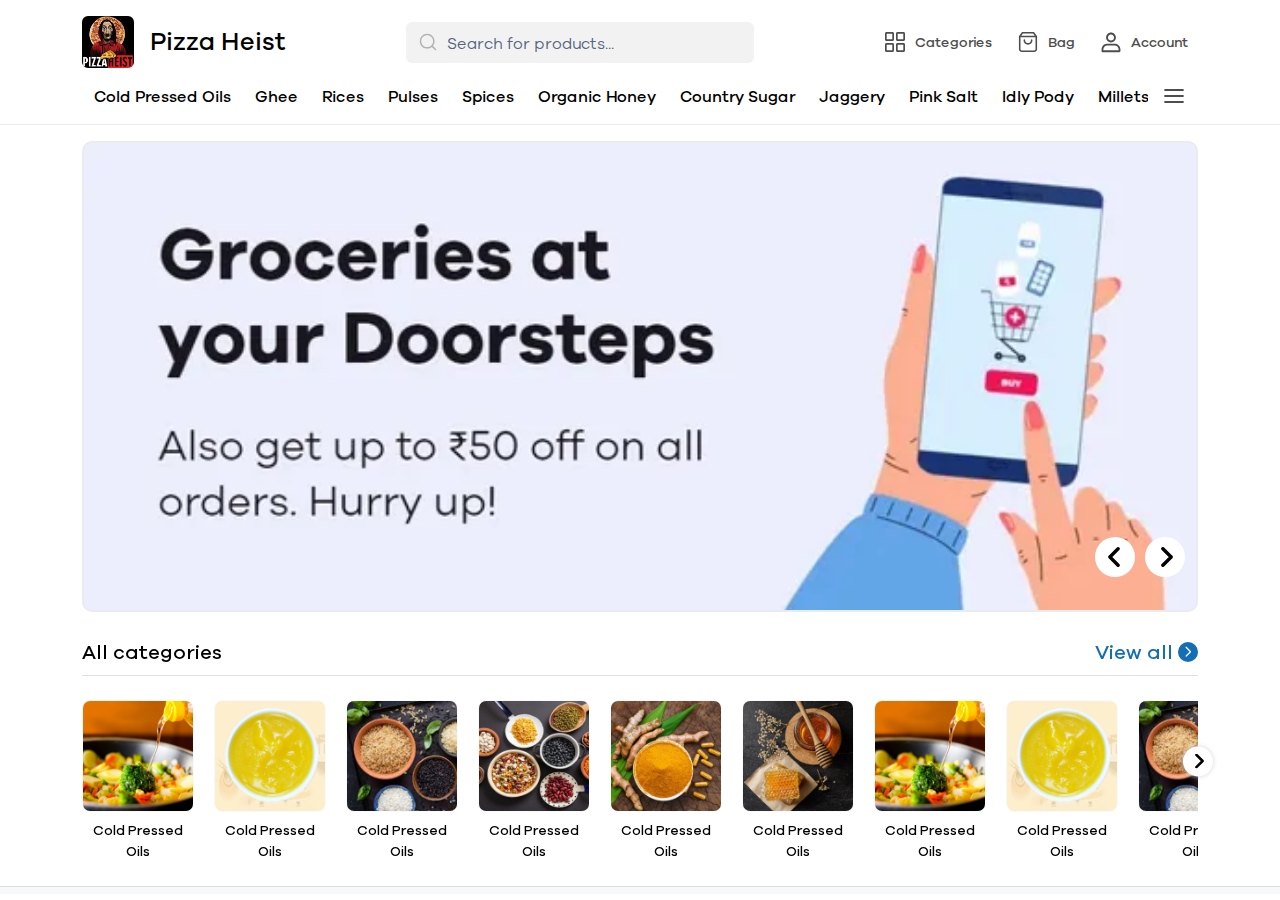
==== commit b61b71e7: "a" ====
--- a/index.html
+++ b/index.html
@@ -111,7 +111,7 @@
                                 <div class="col-auto px-0 mobHiddenSticky">
                                     <a href="index.html" class="logo">
                                         <img src="./assets/img/logo/logo.webp" alt="Logo">
-                                        <span>Standard Store</span>
+                                        <span>Pizza Heist</span>
                                     </a>
                                 </div>
                                 <div class="col-auto d-lg-none mobHiddenSticky">
--- a/assets/css/style.min.css
+++ b/assets/css/style.min.css
@@ -1 +1 @@
-:root{--topbar-height: 70px;--startbar-width: 300px;--endbar-width: 70px}@font-face{font-family:"GalanoGrotesque";src:local("Galano Grotesque SemiBold"),local("GalanoGrotesque-SemiBold"),url("../fonts/GalanoGrotesque-SemiBold.woff2") format("woff2"),url("../fonts/GalanoGrotesque-SemiBold.woff") format("woff"),url("../fonts/GalanoGrotesque-SemiBold.ttf") format("truetype");font-weight:600;font-style:normal;font-display:swap}@font-face{font-family:"GalanoGrotesque";src:local("Galano Grotesque Medium"),local("GalanoGrotesque-Medium"),url("../fonts/GalanoGrotesque-Medium.woff2") format("woff2"),url("../fonts/GalanoGrotesque-Medium.woff") format("woff"),url("../fonts/GalanoGrotesque-Medium.ttf") format("truetype");font-weight:500;font-style:normal;font-display:swap}@font-face{font-family:"GalanoGrotesque";src:local("Galano Grotesque Light"),local("GalanoGrotesque-Light"),url("../fonts/GalanoGrotesque-Light.woff2") format("woff2"),url("../fonts/GalanoGrotesque-Light.woff") format("woff"),url("../fonts/GalanoGrotesque-Light.ttf") format("truetype");font-weight:300;font-style:normal;font-display:swap}@font-face{font-family:"GalanoGrotesqueAlt";src:local("Galano Grotesque Alt Bold"),local("GalanoGrotesqueAlt-Bold"),url("../fonts/GalanoGrotesqueAlt-Bold.woff2") format("woff2"),url("../fonts/GalanoGrotesqueAlt-Bold.woff") format("woff"),url("../fonts/GalanoGrotesqueAlt-Bold.ttf") format("truetype");font-weight:bold;font-style:normal;font-display:swap}@font-face{font-family:"GalanoGrotesque";src:local("Galano Grotesque Thin"),local("GalanoGrotesque-Thin"),url("../fonts/GalanoGrotesque-Thin.woff2") format("woff2"),url("../fonts/GalanoGrotesque-Thin.woff") format("woff"),url("../fonts/GalanoGrotesque-Thin.ttf") format("truetype");font-weight:100;font-style:normal;font-display:swap}@font-face{font-family:"GalanoGrotesqueAlt";src:local("Galano Grotesque Alt Black"),local("GalanoGrotesqueAlt-Black"),url("../fonts/GalanoGrotesqueAlt-Black.woff2") format("woff2"),url("../fonts/GalanoGrotesqueAlt-Black.woff") format("woff"),url("../fonts/GalanoGrotesqueAlt-Black.ttf") format("truetype");font-weight:900;font-style:normal;font-display:swap}@font-face{font-family:"GalanoGrotesqueAlt";src:local("Galano Grotesque Alt ExtraBold"),local("GalanoGrotesqueAlt-ExtraBold"),url("../fonts/GalanoGrotesqueAlt-ExtraBold.woff2") format("woff2"),url("../fonts/GalanoGrotesqueAlt-ExtraBold.woff") format("woff"),url("../fonts/GalanoGrotesqueAlt-ExtraBold.ttf") format("truetype");font-weight:bold;font-style:normal;font-display:swap}@font-face{font-family:"GalanoGrotesqueAltDEMO";src:local("Galano Grotesque Alt DEMO Bold"),local("GalanoGrotesqueAltDEMO-Bold"),url("../fonts/GalanoGrotesqueAltDEMO-Bold.woff2") format("woff2"),url("../fonts/GalanoGrotesqueAltDEMO-Bold.woff") format("woff"),url("../fonts/GalanoGrotesqueAltDEMO-Bold.ttf") format("truetype");font-weight:bold;font-style:normal;font-display:swap}@font-face{font-family:"GalanoGrotesqueAlt";src:local("Galano Grotesque Alt Heavy"),local("GalanoGrotesqueAlt-Heavy"),url("../fonts/GalanoGrotesqueAlt-Heavy.woff2") format("woff2"),url("../fonts/GalanoGrotesqueAlt-Heavy.woff") format("woff"),url("../fonts/GalanoGrotesqueAlt-Heavy.ttf") format("truetype");font-weight:900;font-style:normal;font-display:swap}@font-face{font-family:"GalanoGrotesqueAlt";src:local("Galano Grotesque Alt ExtraLight"),local("GalanoGrotesqueAlt-ExtraLight"),url("../fonts/GalanoGrotesqueAlt-ExtraLight.woff2") format("woff2"),url("../fonts/GalanoGrotesqueAlt-ExtraLight.woff") format("woff"),url("../fonts/GalanoGrotesqueAlt-ExtraLight.ttf") format("truetype");font-weight:200;font-style:normal;font-display:swap}@font-face{font-family:"GalanoGrotesque";src:local("Galano Grotesque"),local("GalanoGrotesque-Regular"),url("../fonts/GalanoGrotesque-Regular.woff2") format("woff2"),url("../fonts/GalanoGrotesque-Regular.woff") format("woff"),url("../fonts/GalanoGrotesque-Regular.ttf") format("truetype");font-weight:normal;font-style:normal;font-display:swap}@font-face{font-family:"GalanoGrotesqueAlt";src:local("Galano Grotesque Alt Black Italic"),local("GalanoGrotesqueAlt-BlackItalic"),url("../fonts/GalanoGrotesqueAlt-BlackItalic.woff2") format("woff2"),url("../fonts/GalanoGrotesqueAlt-BlackItalic.woff") format("woff"),url("../fonts/GalanoGrotesqueAlt-BlackItalic.ttf") format("truetype");font-weight:900;font-style:italic;font-display:swap}@font-face{font-family:"GalanoGrotesqueAlt";src:local("Galano Grotesque Alt Medium"),local("GalanoGrotesqueAlt-Medium"),url("../fonts/GalanoGrotesqueAlt-Medium.woff2") format("woff2"),url("../fonts/GalanoGrotesqueAlt-Medium.woff") format("woff"),url("../fonts/GalanoGrotesqueAlt-Medium.ttf") format("truetype");font-weight:500;font-style:normal;font-display:swap}@font-face{font-family:"GalanoGrotesque";src:local("Galano Grotesque Black"),local("GalanoGrotesque-Black"),url("../fonts/GalanoGrotesque-Black.woff2") format("woff2"),url("../fonts/GalanoGrotesque-Black.woff") format("woff"),url("../fonts/GalanoGrotesque-Black.ttf") format("truetype");font-weight:900;font-style:normal;font-display:swap}@font-face{font-family:"GalanoGrotesque";src:local("Galano Grotesque Bold"),local("GalanoGrotesque-Bold"),url("../fonts/GalanoGrotesque-Bold.woff2") format("woff2"),url("../fonts/GalanoGrotesque-Bold.woff") format("woff"),url("../fonts/GalanoGrotesque-Bold.ttf") format("truetype");font-weight:bold;font-style:normal;font-display:swap}@font-face{font-family:"GalanoGrotesqueAlt";src:local("Galano Grotesque Alt Thin"),local("GalanoGrotesqueAlt-Thin"),url("../fonts/GalanoGrotesqueAlt-Thin.woff2") format("woff2"),url("../fonts/GalanoGrotesqueAlt-Thin.woff") format("woff"),url("../fonts/GalanoGrotesqueAlt-Thin.ttf") format("truetype");font-weight:100;font-style:normal;font-display:swap}@font-face{font-family:"GalanoGrotesqueAlt";src:local("Galano Grotesque Alt SemiBold"),local("GalanoGrotesqueAlt-SemiBold"),url("../fonts/GalanoGrotesqueAlt-SemiBold.woff2") format("woff2"),url("../fonts/GalanoGrotesqueAlt-SemiBold.woff") format("woff"),url("../fonts/GalanoGrotesqueAlt-SemiBold.ttf") format("truetype");font-weight:600;font-style:normal;font-display:swap}@font-face{font-family:"GalanoGrotesque";src:local("Galano Grotesque ExtraLight"),local("GalanoGrotesque-ExtraLight"),url("../fonts/GalanoGrotesque-ExtraLight.woff2") format("woff2"),url("../fonts/GalanoGrotesque-ExtraLight.woff") format("woff"),url("../fonts/GalanoGrotesque-ExtraLight.ttf") format("truetype");font-weight:200;font-style:normal;font-display:swap}@font-face{font-family:"GalanoGrotesqueAlt";src:local("Galano Grotesque Alt"),local("GalanoGrotesqueAlt-Regular"),url("../fonts/GalanoGrotesqueAlt-Regular.woff2") format("woff2"),url("../fonts/GalanoGrotesqueAlt-Regular.woff") format("woff"),url("../fonts/GalanoGrotesqueAlt-Regular.ttf") format("truetype");font-weight:normal;font-style:normal;font-display:swap}@font-face{font-family:"GalanoGrotesqueDEMO";src:local("Galano Grotesque DEMO Bold"),local("GalanoGrotesqueDEMO-Bold"),url("../fonts/GalanoGrotesqueDEMO-Bold.woff2") format("woff2"),url("../fonts/GalanoGrotesqueDEMO-Bold.woff") format("woff"),url("../fonts/GalanoGrotesqueDEMO-Bold.ttf") format("truetype");font-weight:bold;font-style:normal;font-display:swap}@font-face{font-family:"GalanoGrotesqueAlt";src:local("Galano Grotesque Alt Light"),local("GalanoGrotesqueAlt-Light"),url("../fonts/GalanoGrotesqueAlt-Light.woff2") format("woff2"),url("../fonts/GalanoGrotesqueAlt-Light.woff") format("woff"),url("../fonts/GalanoGrotesqueAlt-Light.ttf") format("truetype");font-weight:300;font-style:normal;font-display:swap}@font-face{font-family:"GalanoGrotesque";src:local("Galano Grotesque ExtraBold"),local("GalanoGrotesque-ExtraBold"),url("../fonts/GalanoGrotesque-ExtraBold.woff2") format("woff2"),url("../fonts/GalanoGrotesque-ExtraBold.woff") format("woff"),url("../fonts/GalanoGrotesque-ExtraBold.ttf") format("truetype");font-weight:bold;font-style:normal;font-display:swap}@font-face{font-family:"GalanoGrotesque";src:local("Galano Grotesque Heavy"),local("GalanoGrotesque-Heavy"),url("../fonts/GalanoGrotesque-Heavy.woff2") format("woff2"),url("../fonts/GalanoGrotesque-Heavy.woff") format("woff"),url("../fonts/GalanoGrotesque-Heavy.ttf") format("truetype");font-weight:900;font-style:normal;font-display:swap}[href*=javascript][target=_blank]{pointer-events:none}a.active[href],a.accordion-button:not(.collapsed){pointer-events:none}[data-scrollbar]>canvas{z-index:1000}body{position:fixed !important;top:0 !important;left:0 !important;width:100% !important;height:100% !important;overflow-x:hidden !important;overflow-y:auto !important;outline:0 !important;display:block !important;user-select:none !important}body input,body textarea,body select{user-select:auto}body main{width:100vw !important;max-width:none !important;height:100% !important;margin:0 !important;position:relative !important;overflow:hidden !important;padding:0px !important}body main>.mainInner{height:100% !important;border:0 !important;position:relative !important;display:flex !important;flex-direction:column !important;width:100% !important;outline:0 !important;overflow:hidden !important;margin:0px !important;flex-wrap:nowrap}body main>.mainInner>[data-page-name]{overflow:hidden auto}body .overflow-hidden-auto{overflow:hidden auto !important}body .overflow-auto-hidden{overflow:auto hidden !important}@media(min-width: 768px){*>*{scrollbar-width:thin !important;scrollbar-color:#018823 !important}*>*::-webkit-scrollbar{width:.3em;height:.3em}*>*::-webkit-scrollbar-track{background:rgba(0,0,0,0);border-radius:50em}*>*::-webkit-scrollbar-thumb{background:rgba(173,181,189,0);border-radius:50em}*>*::-webkit-scrollbar-thumb:hover{background:rgba(206,212,218,.6)}*>*>*:hover::-webkit-scrollbar{width:.3em;height:.3em}*>*>*:hover::-webkit-scrollbar-thumb{background:rgba(173,181,189,.1);border-radius:50em}*>*>*:hover::-webkit-scrollbar-thumb:hover{background:rgba(206,212,218,.8)}}.footer{background-color:#000;padding-top:40px}.footer .footerInner .items{padding-bottom:40px}.footer .footerInner .items .item .itemInner .itemImg{text-align:center;padding-bottom:5px}.footer .footerInner .items .item .itemInner .itemTitle{text-align:center;color:#fff;font-size:16px;font-weight:500}.footer .footerInner .items .item .itemInner .itemContent{color:#ced4da;text-align:center;margin-top:2px;font-size:14px;font-weight:400}.footer .footerInner .followSocials .followUsHeading{font-size:15px;font-weight:400;text-transform:uppercase;color:#6c757d;text-align:center;padding-bottom:10px;border-top:1px solid rgba(255,255,255,.1803921569);padding-top:28px}.footer .footerInner .followSocials .socials{padding-bottom:30px;gap:10px}.footer .footerInner .followSocials .socials .social a{display:flex;align-items:center;gap:6px}.footer .footerInner .followSocials .socials .social a span{text-align:left;font-size:15px;font-weight:400;color:#fff;display:inline-flex}.footer .footerInner .followSocials .socials .social a span img{width:20px;height:20px}[data-page-name=landing] .bigSectionDivider{height:8px;background-color:#dee2e6;border:0;border-top:1px solid #6c757d;margin:0;padding:0}[data-page-name=landing] .heroSection .heroSectionInner .owl-carousel .owl-stage-outer .owl-stage .owl-item .item{aspect-ratio:600/253;background-image:var(--bg);background-position:center;background-repeat:no-repeat;background-size:cover;border-radius:10px;border:2px solid #e9ecef}[data-page-name=landing] .heroSection .heroSectionInner .owl-carousel .owl-nav{position:absolute;inset:auto 13px 35px auto;gap:10px;display:inline-flex}[data-page-name=landing] .heroSection .heroSectionInner .owl-carousel .owl-nav [class*=owl-]{background-color:#fff;border-radius:50px;display:inline-flex;align-items:center;justify-content:center;width:40px;height:40px}[data-page-name=landing] .heroSection .heroSectionInner .owl-carousel .owl-nav [class*=owl-] img{width:20px;height:20px}[data-page-name=landing] .heroSection .heroSectionInner .owl-carousel .owl-nav [class*=owl-].owl-prev{padding-right:3px !important}[data-page-name=landing] .heroSection .heroSectionInner .owl-carousel .owl-nav [class*=owl-].owl-next{padding-left:3px !important}[data-page-name=landing] .allCategories{padding-top:25px}[data-page-name=landing] .allCategories .allCategoriesInner .allCategoriesHeading{font-size:20px;font-weight:500;color:#000}[data-page-name=landing] .allCategories .allCategoriesInner .viewAllBtn{display:flex;align-items:center;gap:5px}[data-page-name=landing] .allCategories .allCategoriesInner .viewAllBtn span{font-size:20px;font-weight:500;color:#136eb4;display:inline-flex}[data-page-name=landing] .allCategories .allCategoriesInner .viewAllBtn span img{width:20px;height:20px;background-color:#136eb4;border-radius:50px}[data-page-name=landing] .allCategories .allCategoriesInner .owl-carousel .owl-stage-outer .owl-stage{padding-left:0px !important}[data-page-name=landing] .allCategories .allCategoriesInner .owl-carousel .owl-stage-outer .owl-stage .owl-item .item .itemInner .itemImg img{aspect-ratio:5/5;object-fit:cover;object-position:center;width:100%;border-radius:8px;border:1px solid #f8f9fa}[data-page-name=landing] .allCategories .allCategoriesInner .owl-carousel .owl-stage-outer .owl-stage .owl-item .item .itemInner .itemTitle{font-size:14px;font-weight:500;color:#000}[data-page-name=landing] .allCategories .allCategoriesInner .owl-carousel .owl-nav{position:absolute;inset:0px -15px;gap:10px;display:flex;height:0px;margin:auto;justify-content:space-between}[data-page-name=landing] .allCategories .allCategoriesInner .owl-carousel .owl-nav [class*=owl-]{background-color:#fff;border-radius:50px;display:inline-flex;align-items:center;justify-content:center;width:30px;height:30px;transform:translateY(-115%);box-shadow:0px 0px 5px 0px #ced4da}[data-page-name=landing] .allCategories .allCategoriesInner .owl-carousel .owl-nav [class*=owl-] img{width:15px;height:15px}[data-page-name=landing] .allCategories .allCategoriesInner .owl-carousel .owl-nav [class*=owl-].owl-prev{padding-right:3px !important}[data-page-name=landing] .allCategories .allCategoriesInner .owl-carousel .owl-nav [class*=owl-].owl-next{padding-left:3px !important;margin-left:auto}[data-page-name=landing] .allCategories .allCategoriesInner .owl-carousel .owl-nav [class*=owl-].disabled{display:none}nav .breadcrumb{margin:0;padding-bottom:16px;padding-top:20px}nav .breadcrumb .breadcrumb-item{color:#989898;font-size:14px;font-weight:400;line-height:1.42857}nav .breadcrumb .breadcrumb-item a{color:#4d4d4d;font-size:14px;font-weight:400;line-height:1.42857}nav .breadcrumb .breadcrumb-item a:hover{text-decoration:underline}[data-page-name=products] .heroSection{background-color:#fff;position:relative;margin-bottom:32px}[data-page-name=products] .heroSection .carsoulSidePart{max-height:562px;position:sticky;top:136px;overflow:hidden}[data-page-name=products] .heroSection .carsoulSidePart .slideLeft{padding-right:16px;width:96px !important}[data-page-name=products] .heroSection .carsoulSidePart .slideLeft .mySwiper{height:100%;width:100% !important}[data-page-name=products] .heroSection .carsoulSidePart .slideLeft .mySwiper .swiper-wrapper{width:80px;flex-direction:column}[data-page-name=products] .heroSection .carsoulSidePart .slideLeft .mySwiper .swiper-wrapper .swiper-slide{width:100% !important;height:100px !important;border:1px solid #e6e6e6;cursor:pointer}[data-page-name=products] .heroSection .carsoulSidePart .slideLeft .mySwiper .swiper-wrapper .swiper-slide.swiper-slide-thumb-active{border:2px solid #146eb4;padding:2px}[data-page-name=products] .heroSection .carsoulSidePart .slideLeft .mySwiper .swiper-wrapper .swiper-slide img{object-fit:contain;object-position:center}[data-page-name=products] .heroSection .carsoulSidePart .slideRight{width:calc(100% - 96px)}[data-page-name=products] .heroSection .carsoulSidePart .slideRight .mySwiper2{height:100% !important;border:1px solid #e6e6e6;position:relative}[data-page-name=products] .heroSection .carsoulSidePart .slideRight .mySwiper2 .sharebtn{width:40px;height:40px;border-radius:50%;background-color:#fff;position:absolute;top:10px;right:10px;cursor:pointer;z-index:1;display:flex;align-items:center;justify-content:center;border:1px solid #e6e6e6;box-shadow:0 2px 4px rgba(26,24,30,.24)}[data-page-name=products] .heroSection .carsoulSidePart .slideRight .mySwiper2 .sharebtn img{width:28px;height:28px}[data-page-name=products] .heroSection .carsoulSidePart .slideRight .mySwiper2 .swiper-wrapper .swiper-slide{cursor:zoom-in}[data-page-name=products] .heroSection .carsoulSidePart .slideRight .mySwiper2 .swiper-wrapper .swiper-slide img{object-fit:contain;object-position:top center}[data-page-name=products] .heroSection .rightSidePart{padding:0px 0px 0px 32px}[data-page-name=products] .heroSection .rightSidePart .productHeading{text-transform:capitalize;font-size:20px;line-height:28px;font-weight:400;color:#1a181e}[data-page-name=products] .heroSection .rightSidePart .startOuter{padding-top:8px}[data-page-name=products] .heroSection .rightSidePart .startOuter .startMiddal .startInner{gap:4px}[data-page-name=products] .heroSection .rightSidePart .startOuter .startMiddal .startInner .starImgOuter{width:20px;height:20px;display:flex;align-items:center;justify-content:center}[data-page-name=products] .heroSection .rightSidePart .startOuter .startMiddal .startInner .starImgOuter .customImg{position:relative;width:100%;height:100%}[data-page-name=products] .heroSection .rightSidePart .startOuter .startMiddal .startInner .starImgOuter .customImg img{position:absolute}[data-page-name=products] .heroSection .rightSidePart .startOuter .ratingLink{font-size:14px;font-weight:400;line-height:1.42857;color:#1a181e;padding-left:9px;text-decoration:underline;cursor:pointer}[data-page-name=products] .heroSection .rightSidePart .perPrize{font-size:16px;font-weight:400;line-height:24px;color:#4d4d4d;padding-top:12px}[data-page-name=products] .heroSection .rightSidePart .prizingOuter{display:flex;align-items:center;padding-top:12px}[data-page-name=products] .heroSection .rightSidePart .prizingOuter .discountedPrice{margin-right:8px;font-size:26px;font-weight:500;line-height:32px;color:#1a181e}[data-page-name=products] .heroSection .rightSidePart .prizingOuter .originalPrice{margin-right:8px;font-size:20px;font-weight:400;line-height:26px;text-decoration:line-through;color:gray}[data-page-name=products] .heroSection .rightSidePart .prizingOuter .discount{font-size:20px;font-weight:500;line-height:28px;color:#ee741f}[data-page-name=products] .heroSection .rightSidePart .selectSize{font-size:16px;font-weight:500;line-height:24px;color:#1a181e;padding-bottom:12px}[data-page-name=products] .heroSection .rightSidePart .selectValueOuter .selectRadioOuter .form-check-input{display:none}[data-page-name=products] .heroSection .rightSidePart .selectValueOuter .selectRadioOuter .form-check-input:checked+.form-check-label{color:#146eb4;border-color:#146eb4;background-color:rgba(20,110,180,.1)}[data-page-name=products] .heroSection .rightSidePart .selectValueOuter .selectRadioOuter .form-check-label{cursor:pointer;justify-content:center;align-items:center;margin:5px;padding:8px 16px;font-size:14px;font-weight:500;line-height:20px;display:flex;border:1px solid #e6e6e6;border-radius:4px;color:#1a181e}[data-page-name=products] .heroSection .rightSidePart .selectValueOuter .selectRadioOuter .form-check-label:hover{color:#146eb4;border-color:#146eb4;background-color:rgba(20,110,180,.1)}[data-page-name=products] .heroSection .rightSidePart .btnOuter{margin-top:20px;gap:16px}[data-page-name=products] .heroSection .rightSidePart .btnOuter .addBagBtn{width:100%;height:48px;border-radius:6px;font-size:16px;line-height:24px;border:1px solid #146eb4;color:#146eb4;background-color:#fff;padding:4px 11px;min-width:80px;flex:1;display:flex;align-items:center;justify-content:center;max-width:216px;font-weight:500}[data-page-name=products] .heroSection .rightSidePart .btnOuter .addBagBtn:hover{background-color:rgba(20,110,180,.1)}[data-page-name=products] .heroSection .rightSidePart .btnOuter .buyNowBtn{height:48px;font-size:16px;line-height:24px;border-radius:4px;padding:4px 11px;min-width:80px;flex:1;display:flex;font-weight:500;align-items:center;justify-content:center;max-width:216px;color:#fff;background-color:#146eb4}[data-page-name=products] .heroSection .rightSidePart .btnOuter .buyNowBtn:hover{background-color:#177ccb}[data-page-name=products] .heroSection .rightSidePart .serviesImg{gap:24px;margin-top:32px;margin-bottom:32px}[data-page-name=products] .heroSection .rightSidePart .serviesImg .imgOuter{height:33px}[data-page-name=products] .heroSection .rightSidePart .productsDetailsHeading{color:#1a181e;font-size:16px;font-weight:500;line-height:24px}[data-page-name=products] .heroSection .rightSidePart .proSubheading{font-size:20px;font-weight:600;line-height:24px;margin:10px 0px}[data-page-name=products] .heroSection .rightSidePart .productPra{font-size:16px;font-weight:400;line-height:24px;color:#4d4d4d;margin:10px 0px}[data-page-name=products] .heroSection .rightSidePart .proList ul{list-style:none;margin:0;margin-top:10px;padding:0}[data-page-name=products] .heroSection .rightSidePart .proList ul li{font-size:16px;font-weight:400;line-height:24px;color:#4d4d4d}[data-page-name=products] .bigSectionDivider{height:8px;background-color:#dee2e6;border:0;border-top:1px solid #6c757d;margin:0;padding:0}@media(max-width: 991.98px){[data-page-name=products] .heroSection .carsoulSidePart{position:static;margin-bottom:16px;height:auto !important;max-height:unset !important}[data-page-name=products] .heroSection .carsoulSidePart .row{height:unset !important}[data-page-name=products] .heroSection .carsoulSidePart .slideLeft{order:2;width:100% !important;height:auto !important;padding:0 16px !important}[data-page-name=products] .heroSection .carsoulSidePart .slideLeft .mySwiper{width:100%}[data-page-name=products] .heroSection .carsoulSidePart .slideLeft .mySwiper .swiper-wrapper{flex-direction:row;width:100%}[data-page-name=products] .heroSection .carsoulSidePart .slideLeft .mySwiper .swiper-wrapper .swiper-slide{margin-right:12px;margin-top:16px;width:80px !important;height:90px}[data-page-name=products] .heroSection .rightSidePart{padding:0 16px}[data-page-name=products] .heroSection .rightSidePart .productHeading{font-size:16px;line-height:24px}[data-page-name=products] .heroSection .rightSidePart .startOuter .startMiddal .startInner .starImgOuter{height:16px;width:16px}[data-page-name=products] .heroSection .rightSidePart .startOuter .ratingLink{font-size:12px;line-height:16px}[data-page-name=products] .heroSection .rightSidePart .perPrize{font-size:14px;font-weight:400;line-height:20px}[data-page-name=products] .heroSection .rightSidePart .prizingOuter .discountedPrice{margin-right:4px;font-size:20px;font-weight:500;line-height:28px}[data-page-name=products] .heroSection .rightSidePart .prizingOuter .originalPrice{margin-right:4px;font-size:16px;font-weight:300;line-height:24px}[data-page-name=products] .heroSection .rightSidePart .prizingOuter .discount{font-size:16px;font-weight:500;line-height:24px}[data-page-name=products] .heroSection .rightSidePart .selectValueOuter{margin:0}[data-page-name=products] .heroSection .rightSidePart .btnOuter .addBagBtn{max-width:100%}[data-page-name=products] .heroSection .rightSidePart .btnOuter .buyNowBtn{max-width:100%}[data-page-name=products] .heroSection .rightSidePart .serviesImg{justify-content:space-between}[data-page-name=products] .heroSection .rightSidePart .productPra{font-size:14px;line-height:20px}[data-page-name=products] .heroSection .rightSidePart .proList ul li{font-size:14px;line-height:20px}}@media(max-width: 767.98px){[data-page-name=products] .heroSection .rightSidePart .btnOuter{position:fixed;bottom:0;width:100vw;background-color:#fff;margin:0;left:0;right:0;padding:16px;z-index:99}}@media(max-width: 575.98px){[data-page-name=products] .heroSection{padding:0}[data-page-name=products] .heroSection .container{padding:0}}.topNavbar{z-index:1021;border-bottom:1px solid #e9ecef}.topNavbar .navbarTopRow .logo{color:#000;font-weight:500;display:flex;align-items:center}.topNavbar .navbarTopRow .logo img{max-width:160px;width:auto;object-fit:contain;height:52px;border-radius:6px}.topNavbar .navbarTopRow .logo span{font-size:25px;margin-left:16px}.topNavbar .navbarTopRow .serachBox .form-control{width:100%;background:#f2f2f2;color:#4d4d4d;opacity:1;border:1px solid rgba(0,0,0,0);border-radius:6px;padding:7px 28px 6px 40px;font-size:16px;line-height:26px}.topNavbar .navbarTopRow .serachBox .searchIcon{height:20px;width:20px;position:absolute;top:10px;left:12px}.topNavbar .navbarTopRow .navBtnBox .navBtn .buttonAnchor{border-radius:20px;padding:6px 10px;display:flex;align-items:center}.topNavbar .navbarTopRow .navBtnBox .navBtn .buttonAnchor span{font-size:14px;font-weight:500;line-height:20px;color:#4d4d4d;margin-left:8px}.topNavbar .navbarTopRow .navBtnBox .navBtn .buttonAnchor:hover{background-color:#f1f2f4}.topNavbar .navbarTopRow .navBtnBox .navBtn .buttonAnchor.active{background-color:#edf6fd;pointer-events:auto}.topNavbar .navbarTopRow .navBtnBox .navBtn .buttonAnchor.active span{color:#136eb4}.topNavbar .navbarTopRow .navBtnBox .navBtn .buttonAnchor.active img.defaultImg{display:none}.topNavbar .navbarTopRow .navBtnBox .navBtn .buttonAnchor.active img.activeImg{display:block !important}.topNavbar .navBarBottomRow .navLinks .navLinkItem .navLinkAnchor{font-size:16px;line-height:24px;text-decoration:none;color:#000;padding:4px 12px;border-radius:20px;white-space:nowrap;font-weight:500}.topNavbar .navBarBottomRow .navLinks .navLinkItem .navLinkAnchor:hover{background-color:#f1f2f4}.topNavbar .navBarBottomRow .menuBtn{position:absolute;right:0;width:50px;background:#fff;top:0;display:flex;align-items:center;justify-content:end;cursor:pointer}.topNavbar .navbarThirdRow .backAnchor{display:inline-flex;align-items:center}.topNavbar .navbarThirdRow .backAnchor img{margin-right:8px}.topNavbar .navbarThirdRow .backAnchor .productName{font-size:18px;line-height:26px;font-weight:500;color:#000;margin-right:2px;text-overflow:ellipsis;word-break:break-word;-webkit-line-clamp:1;-webkit-box-orient:vertical;display:-webkit-box;overflow:hidden}.topNavbar .navbarThirdRow .backAnchor .productQty{font-size:14px;font-weight:400;color:#000}.topNavbar .navbarThirdRow .sortDropdown .dropdown-toggle span{padding-right:8px;font-size:14px;line-height:20px;font-weight:500;color:#000}.topNavbar .navbarThirdRow .sortDropdown .dropdown-toggle span:last-child{color:#136eb4;padding-right:20px}.topNavbar .navbarThirdRow .sortDropdown .dropdown-toggle::after{border:0;background-image:url(./../img/svg/downArrow.svg);height:20px;width:20px;background-size:20px;top:50%;position:absolute;transform:translateY(-50%);right:0}.topNavbar .navbarThirdRow .sortDropdown .dropdown-menu{width:13rem}.topNavbar .navbarThirdRow .sortDropdown .dropdown-menu .radioBox{display:flex;align-items:center}.topNavbar .navbarThirdRow .sortDropdown .dropdown-menu .radioBox .radioInput{height:18px;width:18px}.topNavbar .navbarThirdRow .sortDropdown .dropdown-menu .radioBox .formLabel{font-size:16px;line-height:24px;color:#000;font-weight:500;cursor:pointer}.menuOffcanvas{padding:24px 16px 0 16px;border:0 !important}.menuOffcanvas .offcanvas-header{padding-bottom:16px !important;border-bottom:1px solid #e9ecef}.menuOffcanvas .offcanvas-header .offcanvas-title{font-size:18px;font-weight:500;line-height:26px;color:#000}.menuOffcanvas .offcanvas-body .menuLinks .menuLinkItem{margin-top:16px}.menuOffcanvas .offcanvas-body .menuLinks .menuLinkItem .linkAnchor{font-size:16px;line-height:24px;color:#000;font-weight:500}.productFluidContainer .productContainer .stickySectionHeader{top:123px}.productFluidContainer .productContainer .productMainHeading{flex-direction:row;justify-content:space-between;align-items:center;padding:8px 0;font-size:20px;line-height:32px;display:flex;font-weight:500 !important;border-bottom:1px solid #d4cfcf}.productFluidContainer .productContainer .productCard .productImgBox .productImgCarousel .owl-stage-outer{border-radius:10px}.productFluidContainer .productContainer .productCard .productImgBox .productImgCarousel .owl-stage-outer .cardImg{overflow:hidden}.productFluidContainer .productContainer .productCard .productImgBox .productImgCarousel .owl-stage-outer .cardImg img{width:100%;height:100%;object-fit:cover;transition:.3s ease-in-out}.productFluidContainer .productContainer .productCard .productDetailBox .productName{font-size:14px;font-weight:400;line-height:18px;text-decoration:none;margin:15px 0 10px 0;color:#000;display:-webkit-box;max-width:400px;-webkit-line-clamp:2;-webkit-box-orient:vertical;overflow:hidden;text-overflow:ellipsis}.productFluidContainer .productContainer .productCard .productDetailBox .productPrice{font-size:16px;font-weight:500;line-height:20px;margin-bottom:12px}.productFluidContainer .productContainer .productCard .productDetailBox .productPrice span:first-child{font-size:14px;font-weight:300;line-height:20px;color:#21325b;margin-right:5px;margin-left:5px}.productFluidContainer .productContainer .productCard .productDetailBox .productPrice span:last-child{font-size:14px;font-weight:500;line-height:20px;color:#fd7e14}.productFluidContainer .productContainer .productCard .productDetailBox .addmoreBtn{border:1px solid #136eb4;border-radius:5px;height:28px;width:80px;color:#136eb4;background-color:#fff;padding:4px 11px;font-size:14px;font-weight:500;line-height:18px;overflow:hidden;display:flex;justify-content:center;align-items:center;transition:.3s linear;position:relative;z-index:9;cursor:pointer}.productFluidContainer .productContainer .productCard .productDetailBox .addmoreBtn:hover{background-color:#e3f1fc}.productFluidContainer .productContainer .productCard .productDetailBox .addmoreBtn img{margin-left:5px;height:12px;width:12px}.productFluidContainer .productContainer .productCard:hover .productImgBox .cardImg img{transform:scale(1.05)}@media(max-width: 991.98px){.topNavbar .navbarThirdRow .backAnchor .productName{font-size:16px;line-height:24px}.topNavbar .navbarThirdRow .backAnchor .productQty{font-size:12px;line-height:16px}.topNavbar.nav-active{position:sticky;top:-52px;z-index:1021;padding-top:0 !important}.menuOffcanvas{width:100% !important}.productFluidContainer .productContainer .stickySectionHeader{top:72px}}[data-page-name=categorypage] .categoryContainerFluid .categoryContainer .categoryBreadcrumb .categoryBreadcrumbul .categorybreadcrumbli{color:#8c8c8c;font-size:14px;font-family:400}[data-page-name=categorypage] .categoryContainerFluid .categoryContainer .categoryBreadcrumb .categoryBreadcrumbul .categorybreadcrumbli .categorybreadcrumbanchor{text-decoration:none;color:#4d4d4d !important;font-size:14px;font-family:400}[data-page-name=categorypage] .categoryContainerFluid .categoryContainer .categoryLeftPart{width:254px}[data-page-name=categorypage] .categoryContainerFluid .categoryContainer .categoryLeftPart .categoryFilterbox{border:1px solid #dee2e6;border-radius:5px}[data-page-name=categorypage] .categoryContainerFluid .categoryContainer .categoryLeftPart .categoryFilterbox .filterHeader{padding:20px;border-bottom:1px solid #dee2e6}[data-page-name=categorypage] .categoryContainerFluid .categoryContainer .categoryLeftPart .categoryFilterbox .filterHeader .filtertxt{font-size:16px;font-weight:500;line-height:24px;color:#000}[data-page-name=categorypage] .categoryContainerFluid .categoryContainer .categoryLeftPart .categoryFilterbox .filterHeader .delete{font-size:14px;font-weight:400;line-height:20px;color:#d10015}[data-page-name=categorypage] .categoryContainerFluid .categoryContainer .categoryLeftPart .categoryFilterbox .filterHeader .delete:hover{cursor:pointer}[data-page-name=categorypage] .categoryContainerFluid .categoryContainer .categoryLeftPart .categoryFilterbox .categorySizebox{padding:16px;border-bottom:1px solid #dee2e6}[data-page-name=categorypage] .categoryContainerFluid .categoryContainer .categoryLeftPart .categoryFilterbox .categorySizebox .categorySizeHead{font-size:14px;font-weight:500;line-height:20px;color:#000;margin-bottom:10px}[data-page-name=categorypage] .categoryContainerFluid .categoryContainer .categoryLeftPart .categoryFilterbox .categorySizebox .categoryFormCheck{font-size:14px;font-weight:400;line-height:20px;color:#000;display:flex;align-items:center;margin-bottom:10px}[data-page-name=categorypage] .categoryContainerFluid .categoryContainer .categoryLeftPart .categoryFilterbox .categorySizebox .categoryFormCheck:hover{cursor:pointer}[data-page-name=categorypage] .categoryContainerFluid .categoryContainer .categoryLeftPart .categoryFilterbox .categorySizebox .categoryFormCheck .formInp{width:20px;height:20px}[data-page-name=categorypage] .categoryContainerFluid .categoryContainer .categoryLeftPart .categoryFilterbox .categorySizebox .categoryFormCheck .formInp:hover{cursor:pointer}[data-page-name=categorypage] .categoryContainerFluid .categoryContainer .categoryLeftPart .categoryFilterbox .categorySizebox .categoryFormCheck .formInp:focus{box-shadow:none;border:1px solid #adb5bd}[data-page-name=categorypage] .categoryContainerFluid .categoryContainer .categoryLeftPart .categoryFilterbox .categorySizebox .categoryFormCheck .formInp:checked{background-color:#136eb4 !important}[data-page-name=categorypage] .categoryContainerFluid .categoryContainer .categoryLeftPart .categoryFilterbox .categorySizebox .categoryFormCheck .formCheck{font-size:14px;font-weight:400;line-height:20px;color:#000;padding-left:15px}[data-page-name=categorypage] .categoryContainerFluid .categoryContainer .categoryLeftPart .categoryFilterbox .categorySizebox .categoryFormCheck .formCheck:hover{cursor:pointer}[data-page-name=categorypage] .categoryContainerFluid .categoryContainer .categoryLeftPart .categoryFilterbox .categoryPricebox{padding:20px;border-bottom:1px solid #dee2e6}[data-page-name=categorypage] .categoryContainerFluid .categoryContainer .categoryLeftPart .categoryFilterbox .categoryPricebox .categorySizeHead{font-size:14px;font-weight:500;line-height:20px;color:#000;margin-bottom:10px}[data-page-name=categorypage] .categoryContainerFluid .categoryContainer .categoryLeftPart .categoryFilterbox .categoryPricebox .categoryFormCheck{font-size:14px;font-weight:400;line-height:20px;color:#000;display:flex;align-items:center;margin-bottom:10px}[data-page-name=categorypage] .categoryContainerFluid .categoryContainer .categoryLeftPart .categoryFilterbox .categoryPricebox .categoryFormCheck:hover{cursor:pointer}[data-page-name=categorypage] .categoryContainerFluid .categoryContainer .categoryLeftPart .categoryFilterbox .categoryPricebox .categoryFormCheck .formInp{width:20px;height:20px}[data-page-name=categorypage] .categoryContainerFluid .categoryContainer .categoryLeftPart .categoryFilterbox .categoryPricebox .categoryFormCheck .formInp:hover{cursor:pointer}[data-page-name=categorypage] .categoryContainerFluid .categoryContainer .categoryLeftPart .categoryFilterbox .categoryPricebox .categoryFormCheck .formInp:focus{box-shadow:none;border:1px solid #adb5bd}[data-page-name=categorypage] .categoryContainerFluid .categoryContainer .categoryLeftPart .categoryFilterbox .categoryPricebox .categoryFormCheck .formInp:checked{background-color:#136eb4 !important}[data-page-name=categorypage] .categoryContainerFluid .categoryContainer .categoryLeftPart .categoryFilterbox .categoryPricebox .categoryFormCheck .formCheck{font-size:14px;font-weight:400;line-height:20px;color:#000;padding-left:15px}[data-page-name=categorypage] .categoryContainerFluid .categoryContainer .categoryLeftPart .categoryFilterbox .categoryPricebox .categoryFormCheck .formCheck:hover{cursor:pointer}[data-page-name=categorypage] .categoryContainerFluid .categoryContainer .categoryRightPart{width:calc(100% - 254px)}[data-page-name=categorypage] .categoryContainerFluid .categoryContainer .categoryRightPart .productCard .productImgBox .productImgCarousel .owl-stage-outer{border-radius:10px}[data-page-name=categorypage] .categoryContainerFluid .categoryContainer .categoryRightPart .productCard .productImgBox .productImgCarousel .owl-stage-outer .cardImg{overflow:hidden}[data-page-name=categorypage] .categoryContainerFluid .categoryContainer .categoryRightPart .productCard .productImgBox .productImgCarousel .owl-stage-outer .cardImg img{width:100%;height:100%;object-fit:cover;transition:.3s ease-in-out}[data-page-name=categorypage] .categoryContainerFluid .categoryContainer .categoryRightPart .productCard .productDetailBox .productName{font-size:14px;font-weight:400;line-height:18px;text-decoration:none;margin:15px 0 10px 0;color:#000;display:-webkit-box;max-width:400px;-webkit-line-clamp:2;-webkit-box-orient:vertical;overflow:hidden;text-overflow:ellipsis}[data-page-name=categorypage] .categoryContainerFluid .categoryContainer .categoryRightPart .productCard .productDetailBox .productPrice{font-size:16px;font-weight:500;line-height:20px;margin-bottom:12px}[data-page-name=categorypage] .categoryContainerFluid .categoryContainer .categoryRightPart .productCard .productDetailBox .productPrice span:first-child{font-size:14px;font-weight:300;line-height:20px;color:gray;margin-right:5px;margin-left:5px}[data-page-name=categorypage] .categoryContainerFluid .categoryContainer .categoryRightPart .productCard .productDetailBox .productPrice span:last-child{font-size:14px;font-weight:500;line-height:20px;color:#ee741f}[data-page-name=categorypage] .categoryContainerFluid .categoryContainer .categoryRightPart .productCard .productDetailBox .addmoreBtn{border:1px solid #63a2d2;border-radius:5px;height:28px;width:80px;color:#63a2d2;background-color:#fff;padding:4px 11px;font-size:14px;font-weight:500;line-height:18px;overflow:hidden;display:flex;justify-content:center;align-items:center;transition:.3s linear;position:relative;z-index:9}[data-page-name=categorypage] .categoryContainerFluid .categoryContainer .categoryRightPart .productCard .productDetailBox .addmoreBtn:hover{background-color:#d5e2ec}[data-page-name=categorypage] .categoryContainerFluid .categoryContainer .categoryRightPart .productCard .productDetailBox .addmoreBtn img{margin-left:5px;height:12px;width:12px}[data-page-name=categorypage] .categoryContainerFluid .categoryContainer .categoryRightPart .productCard:hover .productImgBox .cardImg img{transform:scale(1.1)}[data-page-name=categorypage] .categoryFilterBtns{height:46px}[data-page-name=categorypage] .categoryFilterBtns .categoryFiltercontainer{border-top:1px solid;border-color:#d9d9d9}[data-page-name=categorypage] .categoryFilterBtns .categoryFiltercontainer .forPadding{width:100%;height:46px}[data-page-name=categorypage] .categoryFilterBtns .categoryFiltercontainer .forPadding .sortBtn{background-color:#fff !important;border:none;border-right:1px solid;border-color:#d9d9d9;width:100%}[data-page-name=categorypage] .categoryFilterBtns .categoryFiltercontainer .forPadding .sortBtn .btnName{margin-left:6px;color:#000;font-size:14px;font-weight:400}[data-page-name=categorypage] .categoryFilterBtns .categoryFiltercontainer .forPadding .filterBtn{background-color:#fff !important;border:none;width:100%}[data-page-name=categorypage] .categoryFilterBtns .categoryFiltercontainer .forPadding .filterBtn .btnName{margin-left:6px;color:#000;font-size:14px;font-weight:400}[data-page-name=categorypage] .categoryBottomTextBg{background-color:#fafafa;padding:32px 0;margin-top:32px}[data-page-name=categorypage] .categoryBottomMainHeading{margin:8px 0 32px;font-size:28px;font-weight:500;line-height:36px;color:#000}[data-page-name=categorypage] .text{margin-top:6px;margin-bottom:6px;font-size:16px;font-weight:400;line-height:24px;color:#000}.sortBtnOffcanvas{width:100% !important}.sortBtnOffcanvas .offcanvasHeader{padding:24px 16px;font-size:20px;font-weight:500;line-height:28px}.sortBtnOffcanvas .offcanvasHeader .offcanvasTitle{font-size:20px;font-weight:500;line-height:28px}.sortBtnOffcanvas .offcanvasHeader .closeBtn{background-color:#fff !important;border:none}.sortBtnOffcanvas .offcanvasBody{padding-top:0 !important;border-bottom:1px solid;border-color:#d9d9d9}.sortBtnOffcanvas .offcanvasBody .sortRadioInput{height:20px;width:20px;accent-color:#000}.sortBtnOffcanvas .offcanvasFooter{padding:16px}.sortBtnOffcanvas .offcanvasFooter .clearBtn{width:100%;height:48px;border-radius:8px;border:1px solid;border-color:#146eb4;background-color:#fff;color:#146eb4;font-size:16px;font-weight:500}.sortBtnOffcanvas .offcanvasFooter .applyBtn{background-color:#146eb4;width:100%;height:48px;border-radius:8px;border:1px solid;border-color:#146eb4;color:#fff;font-size:16px;font-weight:500}.filterBtnOffcanvas{width:100%}.filterBtnOffcanvas .offcanvasHeader{padding:16px;border-bottom:1px solid;border-color:#e6e6e6}.filterBtnOffcanvas .offcanvasHeader .offcanvasTitle{font-size:16px;font-weight:500;line-height:24px;color:#4d4d4d}.filterBtnOffcanvas .offcanvasHeader .closeBtn{background-color:#fff !important;border:none}.filterBtnOffcanvas .offcanvasBody{padding:0}.filterBtnOffcanvas .offcanvasBody .categorySizebox{padding:16px}.filterBtnOffcanvas .offcanvasBody .categorySizebox .categorySizeHead{font-size:14px;font-weight:500;line-height:20px;color:#000;margin-bottom:10px}.filterBtnOffcanvas .offcanvasBody .categorySizebox .categoryFormCheck{font-size:14px;font-weight:400;line-height:20px;color:#000;display:flex;align-items:center;margin-bottom:10px}.filterBtnOffcanvas .offcanvasBody .categorySizebox .categoryFormCheck:last-child{margin-bottom:0 !important}.filterBtnOffcanvas .offcanvasBody .categorySizebox .categoryFormCheck:hover{cursor:pointer}.filterBtnOffcanvas .offcanvasBody .categorySizebox .categoryFormCheck .formInp{width:20px;height:20px}.filterBtnOffcanvas .offcanvasBody .categorySizebox .categoryFormCheck .formInp:hover{cursor:pointer}.filterBtnOffcanvas .offcanvasBody .categorySizebox .categoryFormCheck .formInp:focus{box-shadow:none;border:1px solid #adb5bd}.filterBtnOffcanvas .offcanvasBody .categorySizebox .categoryFormCheck .formInp:checked{background-color:#136eb4 !important}.filterBtnOffcanvas .offcanvasBody .categorySizebox .categoryFormCheck .formCheck{font-size:14px;font-weight:400;line-height:20px;color:#000;padding-left:15px}.filterBtnOffcanvas .offcanvasBody .categorySizebox .categoryFormCheck .formCheck:hover{cursor:pointer}.filterBtnOffcanvas .offcanvasBody .divider{width:100%;height:1px;background-color:#dee2e6}.filterBtnOffcanvas .offcanvasBody .categoryPricebox{padding:16px}.filterBtnOffcanvas .offcanvasBody .categoryPricebox .categorySizeHead{font-size:14px;font-weight:500;line-height:20px;color:#000;margin-bottom:10px}.filterBtnOffcanvas .offcanvasBody .categoryPricebox .categoryFormCheck{font-size:14px;font-weight:400;line-height:20px;color:#000;display:flex;align-items:center;margin-bottom:10px}.filterBtnOffcanvas .offcanvasBody .categoryPricebox .categoryFormCheck:hover{cursor:pointer}.filterBtnOffcanvas .offcanvasBody .categoryPricebox .categoryFormCheck .formInp{width:20px;height:20px}.filterBtnOffcanvas .offcanvasBody .categoryPricebox .categoryFormCheck .formInp:hover{cursor:pointer}.filterBtnOffcanvas .offcanvasBody .categoryPricebox .categoryFormCheck .formInp:focus{box-shadow:none;border:1px solid #adb5bd}.filterBtnOffcanvas .offcanvasBody .categoryPricebox .categoryFormCheck .formInp:checked{background-color:#136eb4 !important}.filterBtnOffcanvas .offcanvasBody .categoryPricebox .categoryFormCheck .formCheck{font-size:14px;font-weight:400;line-height:20px;color:#000;padding-left:15px}.filterBtnOffcanvas .offcanvasBody .categoryPricebox .categoryFormCheck .formCheck:hover{cursor:pointer}.filterBtnOffcanvas .offcanvasFooter{padding:16px}.filterBtnOffcanvas .offcanvasFooter .clearBtn{width:100%;height:48px;border-radius:8px;border:1px solid;border-color:#146eb4;background-color:#fff;color:#146eb4;font-size:16px;font-weight:500}.filterBtnOffcanvas .offcanvasFooter .applyBtn{background-color:#146eb4;width:100%;height:48px;border-radius:8px;border:1px solid;border-color:#146eb4;color:#fff;font-size:16px;font-weight:500}[data-page-name=categoriesPage] .categoriesSection{border-top:1px solid #dee2e6}[data-page-name=categoriesPage] .categoriesSection .innerSection .categorieCard .card-body .itemImg img{aspect-ratio:5/5;object-fit:cover;object-position:center;width:100%;border-radius:8px;border:1px solid #f8f9fa}[data-page-name=categoriesPage] .categoriesSection .innerSection .categorieCard .card-body .itemTitle{color:#000;font-size:16px;font-weight:500;line-height:24px}@media(max-width: 1199.98px){[data-page-name=categoriesPage] .categoriesSection .innerSection .categorieCard .card-body .itemTitle{font-size:14px;line-height:20px}}.fotterFixed{padding:12px 16px;border-top:1px solid rgba(0,0,0,.2)}.fotterFixed .innerFooter .fixedBtn{font-weight:500;color:#6c757d;transition:all .3s;padding:6px 16px;font-size:14px}.fotterFixed .innerFooter .fixedBtn .pageImage{height:20px}.fotterFixed .innerFooter .fixedBtn.active{color:#136eb4 !important;background-color:rgba(19,110,180,.1)}.fotterFixed .innerFooter .fixedBtn.active .pageImg1{display:none !important}.fotterFixed .innerFooter .fixedBtn.active .pageImg2{display:flex !important}/*# sourceMappingURL=style.min.css.map */+:root{--topbar-height: 70px;--startbar-width: 300px;--endbar-width: 70px}@font-face{font-family:"GalanoGrotesque";src:local("Galano Grotesque SemiBold"),local("GalanoGrotesque-SemiBold"),url("../fonts/GalanoGrotesque-SemiBold.woff2") format("woff2"),url("../fonts/GalanoGrotesque-SemiBold.woff") format("woff"),url("../fonts/GalanoGrotesque-SemiBold.ttf") format("truetype");font-weight:600;font-style:normal;font-display:swap}@font-face{font-family:"GalanoGrotesque";src:local("Galano Grotesque Medium"),local("GalanoGrotesque-Medium"),url("../fonts/GalanoGrotesque-Medium.woff2") format("woff2"),url("../fonts/GalanoGrotesque-Medium.woff") format("woff"),url("../fonts/GalanoGrotesque-Medium.ttf") format("truetype");font-weight:500;font-style:normal;font-display:swap}@font-face{font-family:"GalanoGrotesque";src:local("Galano Grotesque Light"),local("GalanoGrotesque-Light"),url("../fonts/GalanoGrotesque-Light.woff2") format("woff2"),url("../fonts/GalanoGrotesque-Light.woff") format("woff"),url("../fonts/GalanoGrotesque-Light.ttf") format("truetype");font-weight:300;font-style:normal;font-display:swap}@font-face{font-family:"GalanoGrotesqueAlt";src:local("Galano Grotesque Alt Bold"),local("GalanoGrotesqueAlt-Bold"),url("../fonts/GalanoGrotesqueAlt-Bold.woff2") format("woff2"),url("../fonts/GalanoGrotesqueAlt-Bold.woff") format("woff"),url("../fonts/GalanoGrotesqueAlt-Bold.ttf") format("truetype");font-weight:bold;font-style:normal;font-display:swap}@font-face{font-family:"GalanoGrotesque";src:local("Galano Grotesque Thin"),local("GalanoGrotesque-Thin"),url("../fonts/GalanoGrotesque-Thin.woff2") format("woff2"),url("../fonts/GalanoGrotesque-Thin.woff") format("woff"),url("../fonts/GalanoGrotesque-Thin.ttf") format("truetype");font-weight:100;font-style:normal;font-display:swap}@font-face{font-family:"GalanoGrotesqueAlt";src:local("Galano Grotesque Alt Black"),local("GalanoGrotesqueAlt-Black"),url("../fonts/GalanoGrotesqueAlt-Black.woff2") format("woff2"),url("../fonts/GalanoGrotesqueAlt-Black.woff") format("woff"),url("../fonts/GalanoGrotesqueAlt-Black.ttf") format("truetype");font-weight:900;font-style:normal;font-display:swap}@font-face{font-family:"GalanoGrotesqueAlt";src:local("Galano Grotesque Alt ExtraBold"),local("GalanoGrotesqueAlt-ExtraBold"),url("../fonts/GalanoGrotesqueAlt-ExtraBold.woff2") format("woff2"),url("../fonts/GalanoGrotesqueAlt-ExtraBold.woff") format("woff"),url("../fonts/GalanoGrotesqueAlt-ExtraBold.ttf") format("truetype");font-weight:bold;font-style:normal;font-display:swap}@font-face{font-family:"GalanoGrotesqueAltDEMO";src:local("Galano Grotesque Alt DEMO Bold"),local("GalanoGrotesqueAltDEMO-Bold"),url("../fonts/GalanoGrotesqueAltDEMO-Bold.woff2") format("woff2"),url("../fonts/GalanoGrotesqueAltDEMO-Bold.woff") format("woff"),url("../fonts/GalanoGrotesqueAltDEMO-Bold.ttf") format("truetype");font-weight:bold;font-style:normal;font-display:swap}@font-face{font-family:"GalanoGrotesqueAlt";src:local("Galano Grotesque Alt Heavy"),local("GalanoGrotesqueAlt-Heavy"),url("../fonts/GalanoGrotesqueAlt-Heavy.woff2") format("woff2"),url("../fonts/GalanoGrotesqueAlt-Heavy.woff") format("woff"),url("../fonts/GalanoGrotesqueAlt-Heavy.ttf") format("truetype");font-weight:900;font-style:normal;font-display:swap}@font-face{font-family:"GalanoGrotesqueAlt";src:local("Galano Grotesque Alt ExtraLight"),local("GalanoGrotesqueAlt-ExtraLight"),url("../fonts/GalanoGrotesqueAlt-ExtraLight.woff2") format("woff2"),url("../fonts/GalanoGrotesqueAlt-ExtraLight.woff") format("woff"),url("../fonts/GalanoGrotesqueAlt-ExtraLight.ttf") format("truetype");font-weight:200;font-style:normal;font-display:swap}@font-face{font-family:"GalanoGrotesque";src:local("Galano Grotesque"),local("GalanoGrotesque-Regular"),url("../fonts/GalanoGrotesque-Regular.woff2") format("woff2"),url("../fonts/GalanoGrotesque-Regular.woff") format("woff"),url("../fonts/GalanoGrotesque-Regular.ttf") format("truetype");font-weight:normal;font-style:normal;font-display:swap}@font-face{font-family:"GalanoGrotesqueAlt";src:local("Galano Grotesque Alt Black Italic"),local("GalanoGrotesqueAlt-BlackItalic"),url("../fonts/GalanoGrotesqueAlt-BlackItalic.woff2") format("woff2"),url("../fonts/GalanoGrotesqueAlt-BlackItalic.woff") format("woff"),url("../fonts/GalanoGrotesqueAlt-BlackItalic.ttf") format("truetype");font-weight:900;font-style:italic;font-display:swap}@font-face{font-family:"GalanoGrotesqueAlt";src:local("Galano Grotesque Alt Medium"),local("GalanoGrotesqueAlt-Medium"),url("../fonts/GalanoGrotesqueAlt-Medium.woff2") format("woff2"),url("../fonts/GalanoGrotesqueAlt-Medium.woff") format("woff"),url("../fonts/GalanoGrotesqueAlt-Medium.ttf") format("truetype");font-weight:500;font-style:normal;font-display:swap}@font-face{font-family:"GalanoGrotesque";src:local("Galano Grotesque Black"),local("GalanoGrotesque-Black"),url("../fonts/GalanoGrotesque-Black.woff2") format("woff2"),url("../fonts/GalanoGrotesque-Black.woff") format("woff"),url("../fonts/GalanoGrotesque-Black.ttf") format("truetype");font-weight:900;font-style:normal;font-display:swap}@font-face{font-family:"GalanoGrotesque";src:local("Galano Grotesque Bold"),local("GalanoGrotesque-Bold"),url("../fonts/GalanoGrotesque-Bold.woff2") format("woff2"),url("../fonts/GalanoGrotesque-Bold.woff") format("woff"),url("../fonts/GalanoGrotesque-Bold.ttf") format("truetype");font-weight:bold;font-style:normal;font-display:swap}@font-face{font-family:"GalanoGrotesqueAlt";src:local("Galano Grotesque Alt Thin"),local("GalanoGrotesqueAlt-Thin"),url("../fonts/GalanoGrotesqueAlt-Thin.woff2") format("woff2"),url("../fonts/GalanoGrotesqueAlt-Thin.woff") format("woff"),url("../fonts/GalanoGrotesqueAlt-Thin.ttf") format("truetype");font-weight:100;font-style:normal;font-display:swap}@font-face{font-family:"GalanoGrotesqueAlt";src:local("Galano Grotesque Alt SemiBold"),local("GalanoGrotesqueAlt-SemiBold"),url("../fonts/GalanoGrotesqueAlt-SemiBold.woff2") format("woff2"),url("../fonts/GalanoGrotesqueAlt-SemiBold.woff") format("woff"),url("../fonts/GalanoGrotesqueAlt-SemiBold.ttf") format("truetype");font-weight:600;font-style:normal;font-display:swap}@font-face{font-family:"GalanoGrotesque";src:local("Galano Grotesque ExtraLight"),local("GalanoGrotesque-ExtraLight"),url("../fonts/GalanoGrotesque-ExtraLight.woff2") format("woff2"),url("../fonts/GalanoGrotesque-ExtraLight.woff") format("woff"),url("../fonts/GalanoGrotesque-ExtraLight.ttf") format("truetype");font-weight:200;font-style:normal;font-display:swap}@font-face{font-family:"GalanoGrotesqueAlt";src:local("Galano Grotesque Alt"),local("GalanoGrotesqueAlt-Regular"),url("../fonts/GalanoGrotesqueAlt-Regular.woff2") format("woff2"),url("../fonts/GalanoGrotesqueAlt-Regular.woff") format("woff"),url("../fonts/GalanoGrotesqueAlt-Regular.ttf") format("truetype");font-weight:normal;font-style:normal;font-display:swap}@font-face{font-family:"GalanoGrotesqueDEMO";src:local("Galano Grotesque DEMO Bold"),local("GalanoGrotesqueDEMO-Bold"),url("../fonts/GalanoGrotesqueDEMO-Bold.woff2") format("woff2"),url("../fonts/GalanoGrotesqueDEMO-Bold.woff") format("woff"),url("../fonts/GalanoGrotesqueDEMO-Bold.ttf") format("truetype");font-weight:bold;font-style:normal;font-display:swap}@font-face{font-family:"GalanoGrotesqueAlt";src:local("Galano Grotesque Alt Light"),local("GalanoGrotesqueAlt-Light"),url("../fonts/GalanoGrotesqueAlt-Light.woff2") format("woff2"),url("../fonts/GalanoGrotesqueAlt-Light.woff") format("woff"),url("../fonts/GalanoGrotesqueAlt-Light.ttf") format("truetype");font-weight:300;font-style:normal;font-display:swap}@font-face{font-family:"GalanoGrotesque";src:local("Galano Grotesque ExtraBold"),local("GalanoGrotesque-ExtraBold"),url("../fonts/GalanoGrotesque-ExtraBold.woff2") format("woff2"),url("../fonts/GalanoGrotesque-ExtraBold.woff") format("woff"),url("../fonts/GalanoGrotesque-ExtraBold.ttf") format("truetype");font-weight:bold;font-style:normal;font-display:swap}@font-face{font-family:"GalanoGrotesque";src:local("Galano Grotesque Heavy"),local("GalanoGrotesque-Heavy"),url("../fonts/GalanoGrotesque-Heavy.woff2") format("woff2"),url("../fonts/GalanoGrotesque-Heavy.woff") format("woff"),url("../fonts/GalanoGrotesque-Heavy.ttf") format("truetype");font-weight:900;font-style:normal;font-display:swap}[href*=javascript][target=_blank]{pointer-events:none}a.active[href],a.accordion-button:not(.collapsed){pointer-events:none}[data-scrollbar]>canvas{z-index:1000}body{position:fixed !important;top:0 !important;left:0 !important;width:100% !important;height:100% !important;overflow-x:hidden !important;overflow-y:auto !important;outline:0 !important;display:block !important;user-select:none !important}body input,body textarea,body select{user-select:auto}body main{width:100vw !important;max-width:none !important;height:100% !important;margin:0 !important;position:relative !important;overflow:hidden !important;padding:0px !important}body main>.mainInner{height:100% !important;border:0 !important;position:relative !important;display:flex !important;flex-direction:column !important;width:100% !important;outline:0 !important;overflow:hidden !important;margin:0px !important;flex-wrap:nowrap}body main>.mainInner>[data-page-name]{overflow:hidden auto}body .overflow-hidden-auto{overflow:hidden auto !important}body .overflow-auto-hidden{overflow:auto hidden !important}@media(min-width: 768px){*>*{scrollbar-width:thin !important;scrollbar-color:#018823 !important}*>*::-webkit-scrollbar{width:.3em;height:.3em}*>*::-webkit-scrollbar-track{background:rgba(0,0,0,0);border-radius:50em}*>*::-webkit-scrollbar-thumb{background:rgba(173,181,189,0);border-radius:50em}*>*::-webkit-scrollbar-thumb:hover{background:rgba(206,212,218,.6)}*>*>*:hover::-webkit-scrollbar{width:.3em;height:.3em}*>*>*:hover::-webkit-scrollbar-thumb{background:rgba(173,181,189,.1);border-radius:50em}*>*>*:hover::-webkit-scrollbar-thumb:hover{background:rgba(206,212,218,.8)}}.footer{background-color:#1a181e;padding-top:40px}.footer .footerInner .items{padding-bottom:40px}.footer .footerInner .items .item .itemInner .itemImg{text-align:center;padding-bottom:5px}.footer .footerInner .items .item .itemInner .itemTitle{text-align:center;color:#fff;font-size:16px;font-weight:500}.footer .footerInner .items .item .itemInner .itemContent{color:#ced4da;text-align:center;margin-top:2px;font-size:14px;font-weight:400}.footer .footerInner .followSocials .followUsHeading{font-size:15px;font-weight:400;text-transform:uppercase;color:#6c757d;text-align:center;padding-bottom:10px;border-top:1px solid rgba(255,255,255,.1803921569);padding-top:28px}.footer .footerInner .followSocials .socials{padding-bottom:30px;gap:10px}.footer .footerInner .followSocials .socials .social a{display:flex;align-items:center;gap:6px}.footer .footerInner .followSocials .socials .social a span{text-align:left;font-size:15px;font-weight:400;color:#fff;display:inline-flex}.footer .footerInner .followSocials .socials .social a span img{width:20px;height:20px}[data-page-name=landing] .bigSectionDivider{height:8px;background-color:#dee2e6;border:0;border-top:1px solid #6c757d;margin:0;padding:0}[data-page-name=landing] .heroSection .heroSectionInner .owl-carousel .owl-stage-outer .owl-stage .owl-item .item{aspect-ratio:600/253;background-image:var(--bg);background-position:center;background-repeat:no-repeat;background-size:cover;border-radius:10px;border:2px solid #e9ecef}[data-page-name=landing] .heroSection .heroSectionInner .owl-carousel .owl-nav{position:absolute;inset:auto 13px 35px auto;gap:10px;display:inline-flex}[data-page-name=landing] .heroSection .heroSectionInner .owl-carousel .owl-nav [class*=owl-]{background-color:#fff;border-radius:50px;display:inline-flex;align-items:center;justify-content:center;width:40px;height:40px}[data-page-name=landing] .heroSection .heroSectionInner .owl-carousel .owl-nav [class*=owl-] img{width:20px;height:20px}[data-page-name=landing] .heroSection .heroSectionInner .owl-carousel .owl-nav [class*=owl-].owl-prev{padding-right:3px !important}[data-page-name=landing] .heroSection .heroSectionInner .owl-carousel .owl-nav [class*=owl-].owl-next{padding-left:3px !important}[data-page-name=landing] .allCategories{padding-top:25px}[data-page-name=landing] .allCategories .allCategoriesInner .allCategoriesHeading{font-size:20px;font-weight:500;color:#000}[data-page-name=landing] .allCategories .allCategoriesInner .viewAllBtn{display:flex;align-items:center;gap:5px}[data-page-name=landing] .allCategories .allCategoriesInner .viewAllBtn span{font-size:20px;font-weight:500;color:#136eb4;display:inline-flex}[data-page-name=landing] .allCategories .allCategoriesInner .viewAllBtn span img{width:20px;height:20px;background-color:#136eb4;border-radius:50px}[data-page-name=landing] .allCategories .allCategoriesInner .owl-carousel .owl-stage-outer .owl-stage{padding-left:0px !important}[data-page-name=landing] .allCategories .allCategoriesInner .owl-carousel .owl-stage-outer .owl-stage .owl-item .item .itemInner .itemImg img{aspect-ratio:5/5;object-fit:cover;object-position:center;width:100%;border-radius:8px;border:1px solid #f8f9fa}[data-page-name=landing] .allCategories .allCategoriesInner .owl-carousel .owl-stage-outer .owl-stage .owl-item .item .itemInner .itemTitle{font-size:14px;font-weight:500;color:#000}[data-page-name=landing] .allCategories .allCategoriesInner .owl-carousel .owl-nav{position:absolute;inset:0px -15px;gap:10px;display:flex;height:0px;margin:auto;justify-content:space-between}[data-page-name=landing] .allCategories .allCategoriesInner .owl-carousel .owl-nav [class*=owl-]{background-color:#fff;border-radius:50px;display:inline-flex;align-items:center;justify-content:center;width:30px;height:30px;transform:translateY(-115%);box-shadow:0px 0px 5px 0px #ced4da}[data-page-name=landing] .allCategories .allCategoriesInner .owl-carousel .owl-nav [class*=owl-] img{width:15px;height:15px}[data-page-name=landing] .allCategories .allCategoriesInner .owl-carousel .owl-nav [class*=owl-].owl-prev{padding-right:3px !important}[data-page-name=landing] .allCategories .allCategoriesInner .owl-carousel .owl-nav [class*=owl-].owl-next{padding-left:3px !important;margin-left:auto}[data-page-name=landing] .allCategories .allCategoriesInner .owl-carousel .owl-nav [class*=owl-].disabled{display:none}nav .breadcrumb{margin:0;padding-bottom:16px;padding-top:20px}nav .breadcrumb .breadcrumb-item{color:#989898;font-size:14px;font-weight:400;line-height:1.42857}nav .breadcrumb .breadcrumb-item a{color:#4d4d4d;font-size:14px;font-weight:400;line-height:1.42857}nav .breadcrumb .breadcrumb-item a:hover{text-decoration:underline}[data-page-name=products] .heroSection{background-color:#fff;position:relative;margin-bottom:32px}[data-page-name=products] .heroSection .carsoulSidePart{max-height:562px;position:sticky;top:136px;overflow:hidden}[data-page-name=products] .heroSection .carsoulSidePart .slideLeft{padding-right:16px;width:96px !important}[data-page-name=products] .heroSection .carsoulSidePart .slideLeft .mySwiper{height:100%;width:100% !important}[data-page-name=products] .heroSection .carsoulSidePart .slideLeft .mySwiper .swiper-wrapper{width:80px;flex-direction:column}[data-page-name=products] .heroSection .carsoulSidePart .slideLeft .mySwiper .swiper-wrapper .swiper-slide{width:100% !important;height:100px !important;border:1px solid #e6e6e6;cursor:pointer}[data-page-name=products] .heroSection .carsoulSidePart .slideLeft .mySwiper .swiper-wrapper .swiper-slide.swiper-slide-thumb-active{border:2px solid #146eb4;padding:2px}[data-page-name=products] .heroSection .carsoulSidePart .slideLeft .mySwiper .swiper-wrapper .swiper-slide img{object-fit:contain;object-position:center}[data-page-name=products] .heroSection .carsoulSidePart .slideRight{width:calc(100% - 96px)}[data-page-name=products] .heroSection .carsoulSidePart .slideRight .mySwiper2{height:100% !important;border:1px solid #e6e6e6;position:relative}[data-page-name=products] .heroSection .carsoulSidePart .slideRight .mySwiper2 .sharebtn{width:40px;height:40px;border-radius:50%;background-color:#fff;position:absolute;top:10px;right:10px;cursor:pointer;z-index:1;display:flex;align-items:center;justify-content:center;border:1px solid #e6e6e6;box-shadow:0 2px 4px rgba(26,24,30,.24)}[data-page-name=products] .heroSection .carsoulSidePart .slideRight .mySwiper2 .sharebtn img{width:28px;height:28px}[data-page-name=products] .heroSection .carsoulSidePart .slideRight .mySwiper2 .swiper-wrapper .swiper-slide{cursor:zoom-in}[data-page-name=products] .heroSection .carsoulSidePart .slideRight .mySwiper2 .swiper-wrapper .swiper-slide img{object-fit:contain;object-position:top center}[data-page-name=products] .heroSection .rightSidePart{padding:0px 0px 0px 32px}[data-page-name=products] .heroSection .rightSidePart .productHeading{text-transform:capitalize;font-size:20px;line-height:28px;font-weight:400;color:#1a181e}[data-page-name=products] .heroSection .rightSidePart .startOuter{padding-top:8px}[data-page-name=products] .heroSection .rightSidePart .startOuter .startMiddal .startInner{gap:4px}[data-page-name=products] .heroSection .rightSidePart .startOuter .startMiddal .startInner .starImgOuter{width:20px;height:20px;display:flex;align-items:center;justify-content:center}[data-page-name=products] .heroSection .rightSidePart .startOuter .startMiddal .startInner .starImgOuter .customImg{position:relative;width:100%;height:100%}[data-page-name=products] .heroSection .rightSidePart .startOuter .startMiddal .startInner .starImgOuter .customImg img{position:absolute}[data-page-name=products] .heroSection .rightSidePart .startOuter .ratingLink{font-size:14px;font-weight:400;line-height:1.42857;color:#1a181e;padding-left:9px;text-decoration:underline;cursor:pointer}[data-page-name=products] .heroSection .rightSidePart .perPrize{font-size:16px;font-weight:400;line-height:24px;color:#4d4d4d;padding-top:12px}[data-page-name=products] .heroSection .rightSidePart .prizingOuter{display:flex;align-items:center;padding-top:12px}[data-page-name=products] .heroSection .rightSidePart .prizingOuter .discountedPrice{margin-right:8px;font-size:26px;font-weight:500;line-height:32px;color:#1a181e}[data-page-name=products] .heroSection .rightSidePart .prizingOuter .originalPrice{margin-right:8px;font-size:20px;font-weight:400;line-height:26px;text-decoration:line-through;color:gray}[data-page-name=products] .heroSection .rightSidePart .prizingOuter .discount{font-size:20px;font-weight:500;line-height:28px;color:#ee741f}[data-page-name=products] .heroSection .rightSidePart .selectSize{font-size:16px;font-weight:500;line-height:24px;color:#1a181e;padding-bottom:12px}[data-page-name=products] .heroSection .rightSidePart .selectValueOuter .selectRadioOuter .form-check-input{display:none}[data-page-name=products] .heroSection .rightSidePart .selectValueOuter .selectRadioOuter .form-check-input:checked+.form-check-label{color:#146eb4;border-color:#146eb4;background-color:rgba(20,110,180,.1)}[data-page-name=products] .heroSection .rightSidePart .selectValueOuter .selectRadioOuter .form-check-label{cursor:pointer;justify-content:center;align-items:center;margin:5px;padding:8px 16px;font-size:14px;font-weight:500;line-height:20px;display:flex;border:1px solid #e6e6e6;border-radius:4px;color:#1a181e}[data-page-name=products] .heroSection .rightSidePart .selectValueOuter .selectRadioOuter .form-check-label:hover{color:#146eb4;border-color:#146eb4;background-color:rgba(20,110,180,.1)}[data-page-name=products] .heroSection .rightSidePart .btnOuter{margin-top:20px;gap:16px}[data-page-name=products] .heroSection .rightSidePart .btnOuter .addBagBtn{width:100%;height:48px;border-radius:6px;font-size:16px;line-height:24px;border:1px solid #146eb4;color:#146eb4;background-color:#fff;padding:4px 11px;min-width:80px;flex:1;display:flex;align-items:center;justify-content:center;max-width:216px;font-weight:500}[data-page-name=products] .heroSection .rightSidePart .btnOuter .addBagBtn:hover{background-color:rgba(20,110,180,.1)}[data-page-name=products] .heroSection .rightSidePart .btnOuter .buyNowBtn{height:48px;font-size:16px;line-height:24px;border-radius:4px;padding:4px 11px;min-width:80px;flex:1;display:flex;font-weight:500;align-items:center;justify-content:center;max-width:216px;color:#fff;background-color:#146eb4}[data-page-name=products] .heroSection .rightSidePart .btnOuter .buyNowBtn:hover{background-color:#177ccb}[data-page-name=products] .heroSection .rightSidePart .serviesImg{gap:24px;margin-top:32px;margin-bottom:32px}[data-page-name=products] .heroSection .rightSidePart .serviesImg .imgOuter{height:33px}[data-page-name=products] .heroSection .rightSidePart .productsDetailsHeading{color:#1a181e;font-size:16px;font-weight:500;line-height:24px}[data-page-name=products] .heroSection .rightSidePart .proSubheading{font-size:20px;font-weight:600;line-height:24px;margin:10px 0px}[data-page-name=products] .heroSection .rightSidePart .productPra{font-size:16px;font-weight:400;line-height:24px;color:#4d4d4d;margin:10px 0px}[data-page-name=products] .heroSection .rightSidePart .proList ul{list-style:none;margin:0;margin-top:10px;padding:0}[data-page-name=products] .heroSection .rightSidePart .proList ul li{font-size:16px;font-weight:400;line-height:24px;color:#4d4d4d}[data-page-name=products] .bigSectionDivider{height:8px;background-color:#dee2e6;border:0;border-top:1px solid #6c757d;margin:0;padding:0}@media(max-width: 991.98px){[data-page-name=products] .heroSection .carsoulSidePart{position:static;margin-bottom:16px;height:auto !important;max-height:unset !important}[data-page-name=products] .heroSection .carsoulSidePart .row{height:unset !important}[data-page-name=products] .heroSection .carsoulSidePart .slideLeft{order:2;width:100% !important;height:auto !important;padding:0 16px !important}[data-page-name=products] .heroSection .carsoulSidePart .slideLeft .mySwiper{width:100%}[data-page-name=products] .heroSection .carsoulSidePart .slideLeft .mySwiper .swiper-wrapper{flex-direction:row;width:100%}[data-page-name=products] .heroSection .carsoulSidePart .slideLeft .mySwiper .swiper-wrapper .swiper-slide{margin-right:12px;margin-top:16px;width:80px !important;height:90px}[data-page-name=products] .heroSection .rightSidePart{padding:0 16px}[data-page-name=products] .heroSection .rightSidePart .productHeading{font-size:16px;line-height:24px}[data-page-name=products] .heroSection .rightSidePart .startOuter .startMiddal .startInner .starImgOuter{height:16px;width:16px}[data-page-name=products] .heroSection .rightSidePart .startOuter .ratingLink{font-size:12px;line-height:16px}[data-page-name=products] .heroSection .rightSidePart .perPrize{font-size:14px;font-weight:400;line-height:20px}[data-page-name=products] .heroSection .rightSidePart .prizingOuter .discountedPrice{margin-right:4px;font-size:20px;font-weight:500;line-height:28px}[data-page-name=products] .heroSection .rightSidePart .prizingOuter .originalPrice{margin-right:4px;font-size:16px;font-weight:300;line-height:24px}[data-page-name=products] .heroSection .rightSidePart .prizingOuter .discount{font-size:16px;font-weight:500;line-height:24px}[data-page-name=products] .heroSection .rightSidePart .selectValueOuter{margin:0}[data-page-name=products] .heroSection .rightSidePart .btnOuter .addBagBtn{max-width:100%}[data-page-name=products] .heroSection .rightSidePart .btnOuter .buyNowBtn{max-width:100%}[data-page-name=products] .heroSection .rightSidePart .serviesImg{justify-content:space-between}[data-page-name=products] .heroSection .rightSidePart .productPra{font-size:14px;line-height:20px}[data-page-name=products] .heroSection .rightSidePart .proList ul li{font-size:14px;line-height:20px}}@media(max-width: 767.98px){[data-page-name=products] .heroSection .rightSidePart .btnOuter{position:fixed;bottom:0;width:100vw;background-color:#fff;margin:0;left:0;right:0;padding:16px;z-index:99}}@media(max-width: 575.98px){[data-page-name=products] .heroSection{padding:0}[data-page-name=products] .heroSection .container{padding:0}}.topNavbar{z-index:1021;border-bottom:1px solid #e9ecef}.topNavbar .navbarTopRow .logo{color:#000;font-weight:500;display:flex;align-items:center}.topNavbar .navbarTopRow .logo img{max-width:160px;width:auto;object-fit:contain;height:52px;border-radius:6px}.topNavbar .navbarTopRow .logo span{font-size:25px;margin-left:16px}.topNavbar .navbarTopRow .serachBox .form-control{width:100%;background:#f2f2f2;color:#4d4d4d;opacity:1;border:1px solid rgba(0,0,0,0);border-radius:6px;padding:7px 28px 6px 40px;font-size:16px;line-height:26px}.topNavbar .navbarTopRow .serachBox .searchIcon{height:20px;width:20px;position:absolute;top:10px;left:12px}.topNavbar .navbarTopRow .navBtnBox .navBtn .buttonAnchor{border-radius:20px;padding:6px 10px;display:flex;align-items:center}.topNavbar .navbarTopRow .navBtnBox .navBtn .buttonAnchor span{font-size:14px;font-weight:500;line-height:20px;color:#4d4d4d;margin-left:8px}.topNavbar .navbarTopRow .navBtnBox .navBtn .buttonAnchor:hover{background-color:#f1f2f4}.topNavbar .navbarTopRow .navBtnBox .navBtn .buttonAnchor.active{background-color:#edf6fd;pointer-events:auto}.topNavbar .navbarTopRow .navBtnBox .navBtn .buttonAnchor.active span{color:#136eb4}.topNavbar .navbarTopRow .navBtnBox .navBtn .buttonAnchor.active img.defaultImg{display:none}.topNavbar .navbarTopRow .navBtnBox .navBtn .buttonAnchor.active img.activeImg{display:block !important}.topNavbar .navBarBottomRow .navLinks .navLinkItem .navLinkAnchor{font-size:16px;line-height:24px;text-decoration:none;color:#000;padding:4px 12px;border-radius:20px;white-space:nowrap;font-weight:500}.topNavbar .navBarBottomRow .navLinks .navLinkItem .navLinkAnchor:hover{background-color:#f1f2f4}.topNavbar .navBarBottomRow .menuBtn{position:absolute;right:0;width:50px;background:#fff;top:0;display:flex;align-items:center;justify-content:end;cursor:pointer}.topNavbar .navbarThirdRow .backAnchor{display:inline-flex;align-items:center}.topNavbar .navbarThirdRow .backAnchor img{margin-right:8px}.topNavbar .navbarThirdRow .backAnchor .productName{font-size:18px;line-height:26px;font-weight:500;color:#000;margin-right:2px;text-overflow:ellipsis;word-break:break-word;-webkit-line-clamp:1;-webkit-box-orient:vertical;display:-webkit-box;overflow:hidden}.topNavbar .navbarThirdRow .backAnchor .productQty{font-size:14px;font-weight:400;color:#000}.topNavbar .navbarThirdRow .sortDropdown .dropdown-toggle span{padding-right:8px;font-size:14px;line-height:20px;font-weight:500;color:#000}.topNavbar .navbarThirdRow .sortDropdown .dropdown-toggle span:last-child{color:#136eb4;padding-right:20px}.topNavbar .navbarThirdRow .sortDropdown .dropdown-toggle::after{border:0;background-image:url(./../img/svg/downArrow.svg);height:20px;width:20px;background-size:20px;top:50%;position:absolute;transform:translateY(-50%);right:0}.topNavbar .navbarThirdRow .sortDropdown .dropdown-menu{width:13rem}.topNavbar .navbarThirdRow .sortDropdown .dropdown-menu .radioBox{display:flex;align-items:center}.topNavbar .navbarThirdRow .sortDropdown .dropdown-menu .radioBox .radioInput{height:18px;width:18px}.topNavbar .navbarThirdRow .sortDropdown .dropdown-menu .radioBox .formLabel{font-size:16px;line-height:24px;color:#000;font-weight:500;cursor:pointer}.menuOffcanvas{padding:24px 16px 0 16px;border:0 !important}.menuOffcanvas .offcanvas-header{padding-bottom:16px !important;border-bottom:1px solid #e9ecef}.menuOffcanvas .offcanvas-header .offcanvas-title{font-size:18px;font-weight:500;line-height:26px;color:#000}.menuOffcanvas .offcanvas-body .menuLinks .menuLinkItem{margin-top:16px}.menuOffcanvas .offcanvas-body .menuLinks .menuLinkItem .linkAnchor{font-size:16px;line-height:24px;color:#000;font-weight:500}.productFluidContainer .productContainer .stickySectionHeader{top:123px}.productFluidContainer .productContainer .productMainHeading{flex-direction:row;justify-content:space-between;align-items:center;padding:8px 0;font-size:20px;line-height:32px;display:flex;font-weight:500 !important;border-bottom:1px solid #d4cfcf}.productFluidContainer .productContainer .productCard .productImgBox .productImgCarousel .owl-stage-outer{border-radius:10px}.productFluidContainer .productContainer .productCard .productImgBox .productImgCarousel .owl-stage-outer .cardImg{overflow:hidden}.productFluidContainer .productContainer .productCard .productImgBox .productImgCarousel .owl-stage-outer .cardImg img{width:100%;height:100%;object-fit:cover;transition:.3s ease-in-out}.productFluidContainer .productContainer .productCard .productDetailBox .productName{font-size:14px;font-weight:400;line-height:18px;text-decoration:none;margin:15px 0 10px 0;color:#000;display:-webkit-box;max-width:400px;-webkit-line-clamp:2;-webkit-box-orient:vertical;overflow:hidden;text-overflow:ellipsis}.productFluidContainer .productContainer .productCard .productDetailBox .productPrice{font-size:16px;font-weight:500;line-height:20px;margin-bottom:12px}.productFluidContainer .productContainer .productCard .productDetailBox .productPrice span:first-child{font-size:14px;font-weight:300;line-height:20px;color:#21325b;margin-right:5px;margin-left:5px}.productFluidContainer .productContainer .productCard .productDetailBox .productPrice span:last-child{font-size:14px;font-weight:500;line-height:20px;color:#fd7e14}.productFluidContainer .productContainer .productCard .productDetailBox .addmoreBtn{border:1px solid #136eb4;border-radius:5px;height:28px;width:80px;color:#136eb4;background-color:#fff;padding:4px 11px;font-size:14px;font-weight:500;line-height:18px;overflow:hidden;display:flex;justify-content:center;align-items:center;transition:.3s linear;position:relative;z-index:9;cursor:pointer}.productFluidContainer .productContainer .productCard .productDetailBox .addmoreBtn:hover{background-color:#e3f1fc}.productFluidContainer .productContainer .productCard .productDetailBox .addmoreBtn img{margin-left:5px;height:12px;width:12px}.productFluidContainer .productContainer .productCard:hover .productImgBox .cardImg img{transform:scale(1.05)}@media(max-width: 991.98px){.topNavbar .navbarThirdRow .backAnchor .productName{font-size:16px;line-height:24px}.topNavbar .navbarThirdRow .backAnchor .productQty{font-size:12px;line-height:16px}.topNavbar.nav-active{position:sticky;top:-52px;z-index:1021;padding-top:0 !important}.menuOffcanvas{width:100% !important}.productFluidContainer .productContainer .stickySectionHeader{top:72px}}[data-page-name=categorypage] .categoryContainerFluid .categoryContainer .categoryBreadcrumb .categoryBreadcrumbul .categorybreadcrumbli{color:#8c8c8c;font-size:14px;font-family:400}[data-page-name=categorypage] .categoryContainerFluid .categoryContainer .categoryBreadcrumb .categoryBreadcrumbul .categorybreadcrumbli .categorybreadcrumbanchor{text-decoration:none;color:#4d4d4d !important;font-size:14px;font-family:400}[data-page-name=categorypage] .categoryContainerFluid .categoryContainer .categoryLeftPart{width:254px}[data-page-name=categorypage] .categoryContainerFluid .categoryContainer .categoryLeftPart .categoryFilterbox{border:1px solid #dee2e6;border-radius:5px}[data-page-name=categorypage] .categoryContainerFluid .categoryContainer .categoryLeftPart .categoryFilterbox .filterHeader{padding:20px;border-bottom:1px solid #dee2e6}[data-page-name=categorypage] .categoryContainerFluid .categoryContainer .categoryLeftPart .categoryFilterbox .filterHeader .filtertxt{font-size:16px;font-weight:500;line-height:24px;color:#000}[data-page-name=categorypage] .categoryContainerFluid .categoryContainer .categoryLeftPart .categoryFilterbox .filterHeader .delete{font-size:14px;font-weight:400;line-height:20px;color:#d10015}[data-page-name=categorypage] .categoryContainerFluid .categoryContainer .categoryLeftPart .categoryFilterbox .filterHeader .delete:hover{cursor:pointer}[data-page-name=categorypage] .categoryContainerFluid .categoryContainer .categoryLeftPart .categoryFilterbox .categorySizebox{padding:16px;border-bottom:1px solid #dee2e6}[data-page-name=categorypage] .categoryContainerFluid .categoryContainer .categoryLeftPart .categoryFilterbox .categorySizebox .categorySizeHead{font-size:14px;font-weight:500;line-height:20px;color:#000;margin-bottom:10px}[data-page-name=categorypage] .categoryContainerFluid .categoryContainer .categoryLeftPart .categoryFilterbox .categorySizebox .categoryFormCheck{font-size:14px;font-weight:400;line-height:20px;color:#000;display:flex;align-items:center;margin-bottom:10px}[data-page-name=categorypage] .categoryContainerFluid .categoryContainer .categoryLeftPart .categoryFilterbox .categorySizebox .categoryFormCheck:hover{cursor:pointer}[data-page-name=categorypage] .categoryContainerFluid .categoryContainer .categoryLeftPart .categoryFilterbox .categorySizebox .categoryFormCheck .formInp{width:20px;height:20px}[data-page-name=categorypage] .categoryContainerFluid .categoryContainer .categoryLeftPart .categoryFilterbox .categorySizebox .categoryFormCheck .formInp:hover{cursor:pointer}[data-page-name=categorypage] .categoryContainerFluid .categoryContainer .categoryLeftPart .categoryFilterbox .categorySizebox .categoryFormCheck .formInp:focus{box-shadow:none;border:1px solid #adb5bd}[data-page-name=categorypage] .categoryContainerFluid .categoryContainer .categoryLeftPart .categoryFilterbox .categorySizebox .categoryFormCheck .formInp:checked{background-color:#136eb4 !important}[data-page-name=categorypage] .categoryContainerFluid .categoryContainer .categoryLeftPart .categoryFilterbox .categorySizebox .categoryFormCheck .formCheck{font-size:14px;font-weight:400;line-height:20px;color:#000;padding-left:15px}[data-page-name=categorypage] .categoryContainerFluid .categoryContainer .categoryLeftPart .categoryFilterbox .categorySizebox .categoryFormCheck .formCheck:hover{cursor:pointer}[data-page-name=categorypage] .categoryContainerFluid .categoryContainer .categoryLeftPart .categoryFilterbox .categoryPricebox{padding:20px;border-bottom:1px solid #dee2e6}[data-page-name=categorypage] .categoryContainerFluid .categoryContainer .categoryLeftPart .categoryFilterbox .categoryPricebox .categorySizeHead{font-size:14px;font-weight:500;line-height:20px;color:#000;margin-bottom:10px}[data-page-name=categorypage] .categoryContainerFluid .categoryContainer .categoryLeftPart .categoryFilterbox .categoryPricebox .categoryFormCheck{font-size:14px;font-weight:400;line-height:20px;color:#000;display:flex;align-items:center;margin-bottom:10px}[data-page-name=categorypage] .categoryContainerFluid .categoryContainer .categoryLeftPart .categoryFilterbox .categoryPricebox .categoryFormCheck:hover{cursor:pointer}[data-page-name=categorypage] .categoryContainerFluid .categoryContainer .categoryLeftPart .categoryFilterbox .categoryPricebox .categoryFormCheck .formInp{width:20px;height:20px}[data-page-name=categorypage] .categoryContainerFluid .categoryContainer .categoryLeftPart .categoryFilterbox .categoryPricebox .categoryFormCheck .formInp:hover{cursor:pointer}[data-page-name=categorypage] .categoryContainerFluid .categoryContainer .categoryLeftPart .categoryFilterbox .categoryPricebox .categoryFormCheck .formInp:focus{box-shadow:none;border:1px solid #adb5bd}[data-page-name=categorypage] .categoryContainerFluid .categoryContainer .categoryLeftPart .categoryFilterbox .categoryPricebox .categoryFormCheck .formInp:checked{background-color:#136eb4 !important}[data-page-name=categorypage] .categoryContainerFluid .categoryContainer .categoryLeftPart .categoryFilterbox .categoryPricebox .categoryFormCheck .formCheck{font-size:14px;font-weight:400;line-height:20px;color:#000;padding-left:15px}[data-page-name=categorypage] .categoryContainerFluid .categoryContainer .categoryLeftPart .categoryFilterbox .categoryPricebox .categoryFormCheck .formCheck:hover{cursor:pointer}[data-page-name=categorypage] .categoryContainerFluid .categoryContainer .categoryRightPart{width:calc(100% - 254px)}[data-page-name=categorypage] .categoryContainerFluid .categoryContainer .categoryRightPart .productCard .productImgBox .productImgCarousel .owl-stage-outer{border-radius:10px}[data-page-name=categorypage] .categoryContainerFluid .categoryContainer .categoryRightPart .productCard .productImgBox .productImgCarousel .owl-stage-outer .cardImg{overflow:hidden}[data-page-name=categorypage] .categoryContainerFluid .categoryContainer .categoryRightPart .productCard .productImgBox .productImgCarousel .owl-stage-outer .cardImg img{width:100%;height:100%;object-fit:cover;transition:.3s ease-in-out}[data-page-name=categorypage] .categoryContainerFluid .categoryContainer .categoryRightPart .productCard .productDetailBox .productName{font-size:14px;font-weight:400;line-height:18px;text-decoration:none;margin:15px 0 10px 0;color:#000;display:-webkit-box;max-width:400px;-webkit-line-clamp:2;-webkit-box-orient:vertical;overflow:hidden;text-overflow:ellipsis}[data-page-name=categorypage] .categoryContainerFluid .categoryContainer .categoryRightPart .productCard .productDetailBox .productPrice{font-size:16px;font-weight:500;line-height:20px;margin-bottom:12px}[data-page-name=categorypage] .categoryContainerFluid .categoryContainer .categoryRightPart .productCard .productDetailBox .productPrice span:first-child{font-size:14px;font-weight:300;line-height:20px;color:gray;margin-right:5px;margin-left:5px}[data-page-name=categorypage] .categoryContainerFluid .categoryContainer .categoryRightPart .productCard .productDetailBox .productPrice span:last-child{font-size:14px;font-weight:500;line-height:20px;color:#ee741f}[data-page-name=categorypage] .categoryContainerFluid .categoryContainer .categoryRightPart .productCard .productDetailBox .addmoreBtn{border:1px solid #63a2d2;border-radius:5px;height:28px;width:80px;color:#63a2d2;background-color:#fff;padding:4px 11px;font-size:14px;font-weight:500;line-height:18px;overflow:hidden;display:flex;justify-content:center;align-items:center;transition:.3s linear;position:relative;z-index:9}[data-page-name=categorypage] .categoryContainerFluid .categoryContainer .categoryRightPart .productCard .productDetailBox .addmoreBtn:hover{background-color:#d5e2ec}[data-page-name=categorypage] .categoryContainerFluid .categoryContainer .categoryRightPart .productCard .productDetailBox .addmoreBtn img{margin-left:5px;height:12px;width:12px}[data-page-name=categorypage] .categoryContainerFluid .categoryContainer .categoryRightPart .productCard:hover .productImgBox .cardImg img{transform:scale(1.1)}[data-page-name=categorypage] .categoryFilterBtns{height:46px}[data-page-name=categorypage] .categoryFilterBtns .categoryFiltercontainer{border-top:1px solid;border-color:#d9d9d9}[data-page-name=categorypage] .categoryFilterBtns .categoryFiltercontainer .forPadding{width:100%;height:46px}[data-page-name=categorypage] .categoryFilterBtns .categoryFiltercontainer .forPadding .sortBtn{background-color:#fff !important;border:none;border-right:1px solid;border-color:#d9d9d9;width:100%}[data-page-name=categorypage] .categoryFilterBtns .categoryFiltercontainer .forPadding .sortBtn .btnName{margin-left:6px;color:#000;font-size:14px;font-weight:400}[data-page-name=categorypage] .categoryFilterBtns .categoryFiltercontainer .forPadding .filterBtn{background-color:#fff !important;border:none;width:100%}[data-page-name=categorypage] .categoryFilterBtns .categoryFiltercontainer .forPadding .filterBtn .btnName{margin-left:6px;color:#000;font-size:14px;font-weight:400}[data-page-name=categorypage] .categoryBottomTextBg{background-color:#fafafa;padding:32px 0;margin-top:32px}[data-page-name=categorypage] .categoryBottomMainHeading{margin:8px 0 32px;font-size:28px;font-weight:500;line-height:36px;color:#000}[data-page-name=categorypage] .text{margin-top:6px;margin-bottom:6px;font-size:16px;font-weight:400;line-height:24px;color:#000}.sortBtnOffcanvas{width:100% !important}.sortBtnOffcanvas .offcanvasHeader{padding:24px 16px;font-size:20px;font-weight:500;line-height:28px}.sortBtnOffcanvas .offcanvasHeader .offcanvasTitle{font-size:20px;font-weight:500;line-height:28px}.sortBtnOffcanvas .offcanvasHeader .closeBtn{background-color:#fff !important;border:none}.sortBtnOffcanvas .offcanvasBody{padding-top:0 !important;border-bottom:1px solid;border-color:#d9d9d9}.sortBtnOffcanvas .offcanvasBody .sortRadioInput{height:20px;width:20px;accent-color:#000}.sortBtnOffcanvas .offcanvasFooter{padding:16px}.sortBtnOffcanvas .offcanvasFooter .clearBtn{width:100%;height:48px;border-radius:8px;border:1px solid;border-color:#146eb4;background-color:#fff;color:#146eb4;font-size:16px;font-weight:500}.sortBtnOffcanvas .offcanvasFooter .applyBtn{background-color:#146eb4;width:100%;height:48px;border-radius:8px;border:1px solid;border-color:#146eb4;color:#fff;font-size:16px;font-weight:500}.filterBtnOffcanvas{width:100%}.filterBtnOffcanvas .offcanvasHeader{padding:16px;border-bottom:1px solid;border-color:#e6e6e6}.filterBtnOffcanvas .offcanvasHeader .offcanvasTitle{font-size:16px;font-weight:500;line-height:24px;color:#4d4d4d}.filterBtnOffcanvas .offcanvasHeader .closeBtn{background-color:#fff !important;border:none}.filterBtnOffcanvas .offcanvasBody{padding:0}.filterBtnOffcanvas .offcanvasBody .categorySizebox{padding:16px}.filterBtnOffcanvas .offcanvasBody .categorySizebox .categorySizeHead{font-size:14px;font-weight:500;line-height:20px;color:#000;margin-bottom:10px}.filterBtnOffcanvas .offcanvasBody .categorySizebox .categoryFormCheck{font-size:14px;font-weight:400;line-height:20px;color:#000;display:flex;align-items:center;margin-bottom:10px}.filterBtnOffcanvas .offcanvasBody .categorySizebox .categoryFormCheck:last-child{margin-bottom:0 !important}.filterBtnOffcanvas .offcanvasBody .categorySizebox .categoryFormCheck:hover{cursor:pointer}.filterBtnOffcanvas .offcanvasBody .categorySizebox .categoryFormCheck .formInp{width:20px;height:20px}.filterBtnOffcanvas .offcanvasBody .categorySizebox .categoryFormCheck .formInp:hover{cursor:pointer}.filterBtnOffcanvas .offcanvasBody .categorySizebox .categoryFormCheck .formInp:focus{box-shadow:none;border:1px solid #adb5bd}.filterBtnOffcanvas .offcanvasBody .categorySizebox .categoryFormCheck .formInp:checked{background-color:#136eb4 !important}.filterBtnOffcanvas .offcanvasBody .categorySizebox .categoryFormCheck .formCheck{font-size:14px;font-weight:400;line-height:20px;color:#000;padding-left:15px}.filterBtnOffcanvas .offcanvasBody .categorySizebox .categoryFormCheck .formCheck:hover{cursor:pointer}.filterBtnOffcanvas .offcanvasBody .divider{width:100%;height:1px;background-color:#dee2e6}.filterBtnOffcanvas .offcanvasBody .categoryPricebox{padding:16px}.filterBtnOffcanvas .offcanvasBody .categoryPricebox .categorySizeHead{font-size:14px;font-weight:500;line-height:20px;color:#000;margin-bottom:10px}.filterBtnOffcanvas .offcanvasBody .categoryPricebox .categoryFormCheck{font-size:14px;font-weight:400;line-height:20px;color:#000;display:flex;align-items:center;margin-bottom:10px}.filterBtnOffcanvas .offcanvasBody .categoryPricebox .categoryFormCheck:hover{cursor:pointer}.filterBtnOffcanvas .offcanvasBody .categoryPricebox .categoryFormCheck .formInp{width:20px;height:20px}.filterBtnOffcanvas .offcanvasBody .categoryPricebox .categoryFormCheck .formInp:hover{cursor:pointer}.filterBtnOffcanvas .offcanvasBody .categoryPricebox .categoryFormCheck .formInp:focus{box-shadow:none;border:1px solid #adb5bd}.filterBtnOffcanvas .offcanvasBody .categoryPricebox .categoryFormCheck .formInp:checked{background-color:#136eb4 !important}.filterBtnOffcanvas .offcanvasBody .categoryPricebox .categoryFormCheck .formCheck{font-size:14px;font-weight:400;line-height:20px;color:#000;padding-left:15px}.filterBtnOffcanvas .offcanvasBody .categoryPricebox .categoryFormCheck .formCheck:hover{cursor:pointer}.filterBtnOffcanvas .offcanvasFooter{padding:16px}.filterBtnOffcanvas .offcanvasFooter .clearBtn{width:100%;height:48px;border-radius:8px;border:1px solid;border-color:#146eb4;background-color:#fff;color:#146eb4;font-size:16px;font-weight:500}.filterBtnOffcanvas .offcanvasFooter .applyBtn{background-color:#146eb4;width:100%;height:48px;border-radius:8px;border:1px solid;border-color:#146eb4;color:#fff;font-size:16px;font-weight:500}[data-page-name=categoriesPage] .categoriesSection{border-top:1px solid #dee2e6}[data-page-name=categoriesPage] .categoriesSection .innerSection .categorieCard .card-body .itemImg img{aspect-ratio:5/5;object-fit:cover;object-position:center;width:100%;border-radius:8px;border:1px solid #f8f9fa}[data-page-name=categoriesPage] .categoriesSection .innerSection .categorieCard .card-body .itemTitle{color:#000;font-size:16px;font-weight:500;line-height:24px}@media(max-width: 1199.98px){[data-page-name=categoriesPage] .categoriesSection .innerSection .categorieCard .card-body .itemTitle{font-size:14px;line-height:20px}}.fotterFixed{padding:12px 16px;border-top:1px solid rgba(0,0,0,.2)}.fotterFixed .innerFooter .fixedBtn{font-weight:500;color:#6c757d;transition:all .3s;padding:6px 16px;font-size:14px}.fotterFixed .innerFooter .fixedBtn .pageImage{height:20px}.fotterFixed .innerFooter .fixedBtn.active{color:#136eb4 !important;background-color:rgba(19,110,180,.1)}.fotterFixed .innerFooter .fixedBtn.active .pageImg1{display:none !important}.fotterFixed .innerFooter .fixedBtn.active .pageImg2{display:flex !important}/*# sourceMappingURL=style.min.css.map */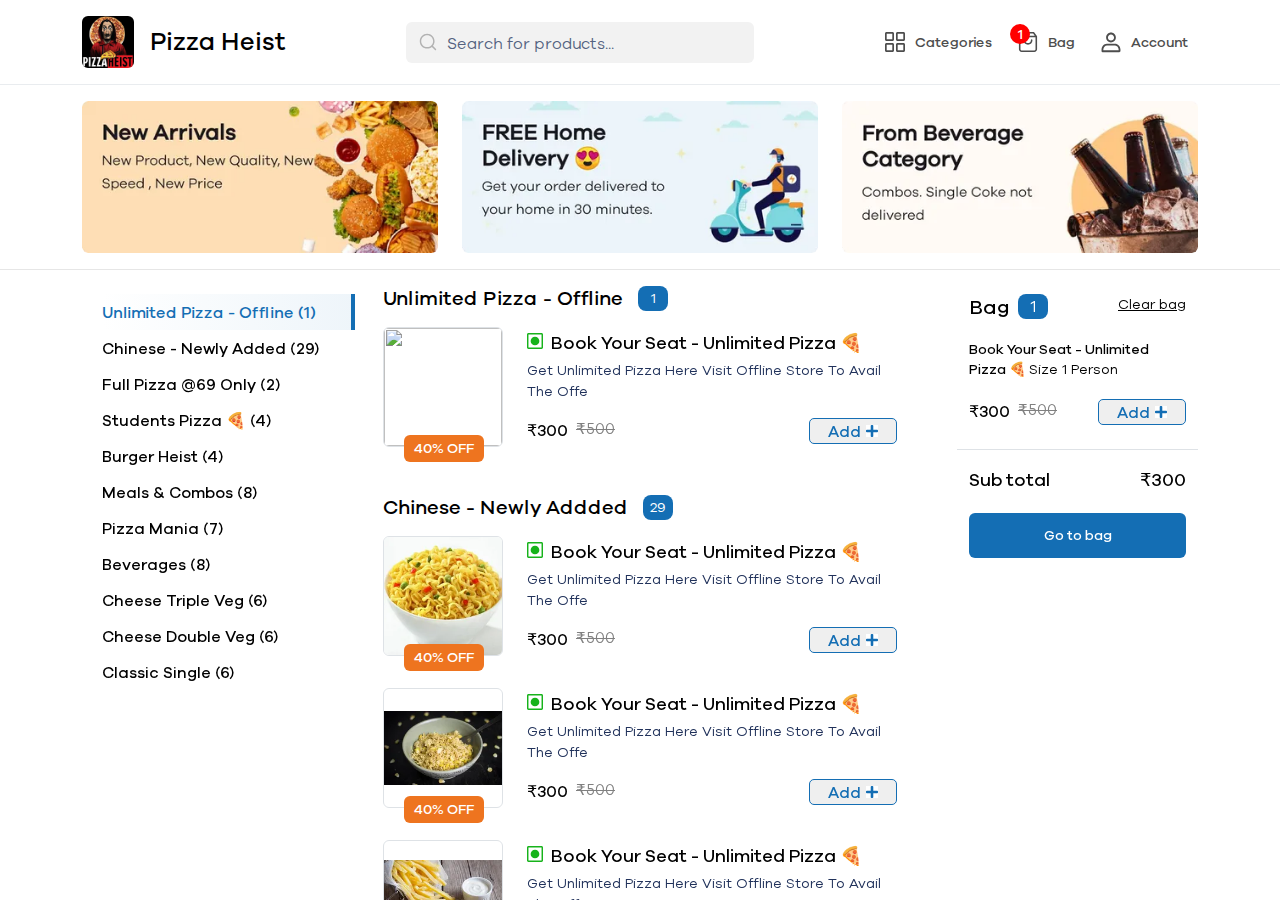
==== commit 11b8d17a: "ui changes" ====
--- a/index.html
+++ b/index.html
@@ -65,21 +65,21 @@
         <meta property="og:image:height" content="512">
 
         <!--  Title -->
-        <title>Home Page | store1 Website</title>
+        <title>Home Page | store 4</title>
         <!-- Required meta tags -->
-        <meta name="title" content="Home Page | store1 Website" />
-        <meta name="description" content="This store1 website" />
+        <meta name="title" content="Home Page | store 4" />
+        <meta name="description" content="This store 4" />
         <meta name="keywords" content="educate" />
 
         <!-- Twitter Meta -->
-        <meta name="twitter:title" content="Home Page | store1 Website">
-        <meta name="twitter:description" content="This store1 website">
-        <meta name="twitter:image" content="./assets/img/logo/favicon.png">
+        <meta name="twitter:title" content="Home Page | store 4">
+        <meta name="twitter:description" content="This store 4">
+        <meta name="twitter:image" content="./assets/img/logo/logo.webp">
 
         <!-- Facebook Meta -->
         <meta property="og:url" content="">
-        <meta property="og:title" content="Home Page | store1 Website">
-        <meta property="og:description" content="This store1 website">
+        <meta property="og:title" content="Home Page | store 4">
+        <meta property="og:description" content="This store 4">
         <meta property="og:image" content="./assets/img/logo/logo.webp">
         <meta property="og:image:secure_url" content="./assets/img/logo/logo.webp">
 
@@ -96,25 +96,25 @@
 
         <!-- style -->
         <link rel="stylesheet" href="assets/css/bootstrap.min.css" />
-        <link rel="stylesheet" href="assets/libs/node_modules/owl.carousel/dist/assets/owl.carousel.min.css" />
+        <link rel="stylesheet" href="assets/libs/owl.carousel/dist/assets/owl.carousel.min.css" />
         <link rel="stylesheet" href="assets/css/style.min.css" />
 
-        <script src="assets/libs/node_modules/jquery/dist/jquery.min.js"></script>
+        <script src="assets/libs/jquery/jquery.min.js"></script>
     </head>
     <body>
         <main class="container-fluid">
             <div class="row mainInner">
-                <div class="col-12 px-0 flex-fill bodyScrollPart" data-page-name="landing">
-                    <navbar class="container-fluid navbar topNavbar py-3 sticky-lg-top bg-white">
+                <div class="col-12 px-0 flex-fill bodyScrollPart" data-page-name="categorypage">
+                    <navbar class="container-fluid navbar topNavbar py-3 sticky-top bg-white">
                         <div class="container">
-                            <div class="row navbarTopRow w-100 align-items-center justify-content-between mx-0 pb-lg-3">
-                                <div class="col-auto px-0 mobHiddenSticky">
-                                    <a href="index.html" class="logo">
-                                        <img src="./assets/img/logo/logo.webp" alt="Logo">
+                            <div class="row navbarTopRow w-100 align-items-center justify-content-between mx-0  d-none d-lg-flex">
+                                <div class="col-auto px-0">
+                                    <a href="#" class="logo">
+                                        <img src="./assets/img/store4logo.webp" alt="Logo">
                                         <span>Pizza Heist</span>
                                     </a>
                                 </div>
-                                <div class="col-auto d-lg-none mobHiddenSticky">
+                                <div class="col-auto d-lg-none">
                                     <div class="menuBtn" data-bs-toggle="offcanvas" data-bs-target="#menuOffcanvas" aria-controls="menuOffcanvas">
                                         <img src="./assets/img/svg/menuIcon.svg" alt="menu icon">
                                     </div>
@@ -134,10 +134,11 @@
                                                 <span>Categories</span>
                                             </a>
                                         </li>
-                                        <li class="navBtn me-1">
+                                        <li class="navBtn me-1 position-relative">
                                             <a href="javascript:;" class="buttonAnchor">
                                                 <img src="./assets/img/svg/bagIcon.svg" class="defaultImg" alt="">
                                                 <img src="./assets/img/svg/bagIconActive.svg" class="activeImg d-none"  alt="">
+                                                <span class="badgeHome">1</span>
                                                 <span>Bag</span>
                                             </a>
                                         </li>
@@ -150,386 +151,586 @@
                                     </ul>
                                 </div>
                             </div>
-                            <div class="row mx-0 navBarBottomRow w-100 overflow-hidden position-relative d-none d-lg-flex">
-                                <div class="col-12 px-0">
-                                    <ul class="m-0 p-0 list-unstyled d-flex align-items-center navLinks">
-                                        <li class="navLinkItem"><a class="navLinkAnchor" href="javascript:;">Cold Pressed Oils</a></li>
-                                        <li class="navLinkItem"><a class="navLinkAnchor" href="javascript:;">Ghee</a></li>
-                                        <li class="navLinkItem"><a class="navLinkAnchor" href="javascript:;">Rices</a></li>
-                                        <li class="navLinkItem"><a class="navLinkAnchor" href="javascript:;">Pulses</a></li>
-                                        <li class="navLinkItem"><a class="navLinkAnchor" href="javascript:;">Spices</a></li>
-                                        <li class="navLinkItem"><a class="navLinkAnchor" href="javascript:;">Organic Honey</a></li>
-                                        <li class="navLinkItem"><a class="navLinkAnchor" href="javascript:;">Country Sugar</a></li>
-                                        <li class="navLinkItem"><a class="navLinkAnchor" href="javascript:;">Jaggery</a></li>
-                                        <li class="navLinkItem"><a class="navLinkAnchor" href="javascript:;">Pink Salt</a></li>
-                                        <li class="navLinkItem"><a class="navLinkAnchor" href="javascript:;">Idly Pody</a></li>
-                                        <li class="navLinkItem"><a class="navLinkAnchor" href="javascript:;">Millets</a></li>
-                                        <li class="navLinkItem"><a class="navLinkAnchor" href="javascript:;">Millets Cookies</a></li>
-                                        <li class="navLinkItem"><a class="navLinkAnchor" href="javascript:;">Cold</a></li>
-                                        <li class="navLinkItem"><a class="navLinkAnchor" href="javascript:;">Cold</a></li>
-                                        <li class="navLinkItem"><a class="navLinkAnchor" href="javascript:;">Cold</a></li>
-                                    </ul>
-                                </div>
-                                <div class="menuBtn" data-bs-toggle="offcanvas" data-bs-target="#menuOffcanvas" aria-controls="menuOffcanvas">
-                                    <img src="./assets/img/svg/menuIcon.svg" alt="menu icon">
+                            <div class="row d-lg-none w-100 mx-0 justify-content-between">
+                                <a href="javascript:;" class="col-auto d-flex align-items-center">
+                                    <div class="logo1">
+                                        <img src="assets/img/store4logo.webp" alt="">
+                                        <!-- <span>Pizza Heist</span> -->
+                                    </div>
+                                </a>
+                                <div class="search position-relative mt-2 col col-sm-8 col-md-6">
+                                    <input type="text" class="searchInp form-control" name="" id="" placeholder="Search for products...">
+                                    <img class="imgClass" src="assets/img/svg/searchgraystore.svg" alt="">
                                 </div>
                             </div>
                         </div>
                     </navbar>
-
-                    <div class="container-fluid heroSection pt-3">
-                        <div class="container heroSectionInner">
-                            <div class="row">
-                                <div class="col-12">
-                                    <div class="owl-carousel owl-hero owl-theme">
-                                        <div class="item" style="--bg:url('../img/slider1.webp');">
-                                            
-                                        </div>
-                                        <div class="item" style="--bg:url('../img/slider2.webp');">
-                                            
-                                        </div>
-                                        <div class="item" style="--bg:url('../img/slider3.webp');">
-                                            
-                                        </div>
-                                    </div>
-                                </div>
+                    <div class="container-fluid homePageFluid">
+                        <div class="container homePageContainer">
+                            <div class="row homeTopBarCard">
+                                <a href="javascript:;" class="col-xl-4 col-lg-5 col-md-6 col-sm-6 col-9">
+                                    <div class="homeTopCard">
+                                        <img src="assets/img/storehomecard1.webp" alt="">
+                                    </div>
+                                </a>
+                                <a href="javascript:;" class="col-xl-4 col-lg-5 col-md-6 col-sm-6 col-9">
+                                    <div class="homeTopCard">
+                                        <img src="assets/img/storehomecard2.webp" alt="">
+                                    </div>
+                                </a>
+                                <a href="javascript:;" class="col-xl-4 col-lg-5 col-md-6 col-sm-6 col-9">
+                                    <div class="homeTopCard">
+                                        <img src="assets/img/storehomecard3.webp" alt="">
+                                    </div>
+                                </a>
                             </div>
                         </div>
                     </div>
-
-                    <div class="container-fluid allCategories pb-4">
-                        <div class="container allCategoriesInner">
-                            <div class="row">
+                    <div class="container-fluid categoriesSection pb-3 d-block d-xl-none">
+                        <div class="container innerSection">
+                            <!-- <div class="row">
                                 <div class="col-12">
-                                    <div class="row align-items-center pb-2">
-                                        <div class="col allCategoriesHeading">All categories</div>
-                                        <div class="col-auto">
-                                            <a href="javascript:;" class="viewAllBtn">
-                                                <span>View all</span>
-                                                <span>
-                                                    <img src="assets/img/svg/arrowRightTheme1.svg" alt="">
-                                                </span>
-                                            </a>
-                                        </div>
-                                    </div>
-                                    <div class="row mx-0 border-bottom mb-4"></div>
-                                </div>
-                                <div class="col-12">
-                                    <div class="owl-carousel owl-allCategories owl-theme">
-                                        <div class="item">
-                                            <div class="row itemInner">
-                                                <div class="col-12 itemImg">
-                                                    <img src="assets/img/category1.webp" alt="">
-                                                </div>
-                                                <div class="col-12 itemTitle pt-2 text-center">Cold Pressed Oils</div>
-                                            </div>
-                                        </div>
-                                        <div class="item">
-                                            <div class="row itemInner">
-                                                <div class="col-12 itemImg">
-                                                    <img src="assets/img/category2.webp" alt="">
-                                                </div>
-                                                <div class="col-12 itemTitle pt-2 text-center">Cold Pressed Oils</div>
-                                            </div>
-                                        </div>
-                                        <div class="item">
-                                            <div class="row itemInner">
-                                                <div class="col-12 itemImg">
-                                                    <img src="assets/img/category3.webp" alt="">
-                                                </div>
-                                                <div class="col-12 itemTitle pt-2 text-center">Cold Pressed Oils</div>
-                                            </div>
-                                        </div>
-                                        <div class="item">
-                                            <div class="row itemInner">
-                                                <div class="col-12 itemImg">
-                                                    <img src="assets/img/category4.webp" alt="">
-                                                </div>
-                                                <div class="col-12 itemTitle pt-2 text-center">Cold Pressed Oils</div>
-                                            </div>
-                                        </div>
-                                        <div class="item">
-                                            <div class="row itemInner">
-                                                <div class="col-12 itemImg">
-                                                    <img src="assets/img/category5.webp" alt="">
-                                                </div>
-                                                <div class="col-12 itemTitle pt-2 text-center">Cold Pressed Oils</div>
-                                            </div>
-                                        </div>
-                                        <div class="item">
-                                            <div class="row itemInner">
-                                                <div class="col-12 itemImg">
-                                                    <img src="assets/img/category6.webp" alt="">
-                                                </div>
-                                                <div class="col-12 itemTitle pt-2 text-center">Cold Pressed Oils</div>
-                                            </div>
-                                        </div>
-                                        <div class="item">
-                                            <div class="row itemInner">
-                                                <div class="col-12 itemImg">
-                                                    <img src="assets/img/category1.webp" alt="">
-                                                </div>
-                                                <div class="col-12 itemTitle pt-2 text-center">Cold Pressed Oils</div>
-                                            </div>
-                                        </div>
-                                        <div class="item">
-                                            <div class="row itemInner">
-                                                <div class="col-12 itemImg">
-                                                    <img src="assets/img/category2.webp" alt="">
-                                                </div>
-                                                <div class="col-12 itemTitle pt-2 text-center">Cold Pressed Oils</div>
-                                            </div>
-                                        </div>
-                                        <div class="item">
-                                            <div class="row itemInner">
-                                                <div class="col-12 itemImg">
-                                                    <img src="assets/img/category3.webp" alt="">
-                                                </div>
-                                                <div class="col-12 itemTitle pt-2 text-center">Cold Pressed Oils</div>
-                                            </div>
-                                        </div>
-                                        <div class="item">
-                                            <div class="row itemInner">
-                                                <div class="col-12 itemImg">
-                                                    <img src="assets/img/category4.webp" alt="">
-                                                </div>
-                                                <div class="col-12 itemTitle pt-2 text-center">Cold Pressed Oils</div>
-                                            </div>
-                                        </div>
-                                        <div class="item">
-                                            <div class="row itemInner">
-                                                <div class="col-12 itemImg">
-                                                    <img src="assets/img/category5.webp" alt="">
-                                                </div>
-                                                <div class="col-12 itemTitle pt-2 text-center">Cold Pressed Oils</div>
-                                            </div>
-                                        </div>
-                                        <div class="item">
-                                            <div class="row itemInner">
-                                                <div class="col-12 itemImg">
-                                                    <img src="assets/img/category6.webp" alt="">
-                                                </div>
-                                                <div class="col-12 itemTitle pt-2 text-center">Cold Pressed Oils</div>
-                                            </div>
-                                        </div>
+                                    <div class="categoriesHeading">
+                                        All categories
+                                    </div>
+                                </div>
+                            </div> -->
+                            <div class="row homeBox row-cols-3 row-cols-lg-6 row-cols-md-5 row-cols-sm-4 gx-sm-4 gy-sm-4 gx-2 gy-3">
+                                <div class="col">
+                                    <div class="card categorieCard shadow-none border-0 position-relative">
+                                        <a href="javascript:;" class="card-body p-0">
+                                            <div class="itemImg"><img src="assets/img/cat1.webp" class="w-100" alt=""></div>
+                                            <div class=" itemTitle pt-sm-2 pt-1 d-flex justify-content-center stretched-link">Chinese - Newly Added</div>
+                                        </a>
+                                    </div>
+                                </div>
+                                <div class="col">
+                                    <div class="card categorieCard shadow-none border-0 position-relative">
+                                        <a href="javascript:;" class="card-body p-0">
+                                            <div class="itemImg"><img src="assets/img/cat2.webp" class="w-100" alt=""></div>
+                                            <div class=" itemTitle pt-sm-2 pt-1 d-flex justify-content-center stretched-link"> 
+                                                Full Pizza @69 Only
+                                            </div>
+                                        </a>
+                                    </div>
+                                </div>
+                                <div class="col">
+                                    <div class="card categorieCard shadow-none border-0 position-relative">
+                                        <a href="javascript:;" class="card-body p-0">
+                                            <div class="itemImg"><img src="assets/img/cat3.webp" class="w-100" alt=""></div>
+                                            <div class=" itemTitle pt-sm-2 pt-1 d-flex justify-content-center stretched-link"> 
+                                                Students Pizza 🍕
+                                            </div>
+                                        </a>
+                                    </div>
+                                </div>
+                                <div class="col">
+                                    <div class="card categorieCard shadow-none border-0 position-relative">
+                                        <a href="javascript:;" class="card-body p-0">
+                                            <div class="itemImg"><img src="assets/img/cat4.webp" class="w-100" alt=""></div>
+                                            <div class=" itemTitle pt-sm-2 pt-1 d-flex justify-content-center stretched-link"> 
+                                                Burger Heist
+                                            </div>
+                                        </a>
+                                    </div>
+                                </div>
+                                <div class="col">
+                                    <div class="card categorieCard shadow-none border-0 position-relative">
+                                        <a href="javascript:;" class="card-body p-0">
+                                            <div class="itemImg"><img src="assets/img/cat5.webp" class="w-100" alt=""></div>
+                                            <div class=" itemTitle pt-sm-2 pt-1 d-flex justify-content-center stretched-link"> 
+                                                Meals & Combos
+                                            </div>
+                                        </a>
+                                    </div>
+                                </div>
+                                <div class="col">
+                                    <div class="card categorieCard shadow-none border-0 position-relative">
+                                        <a href="javascript:;" class="card-body p-0">
+                                            <div class="itemImg"><img src="assets/img/cat6.webp" class="w-100" alt=""></div>
+                                            <div class=" itemTitle pt-sm-2 pt-1 d-flex justify-content-center stretched-link"> 
+                                                Pizza Mania
+                                            </div>
+                                        </a>
+                                    </div>
+                                </div>
+                                <div class="col">
+                                    <div class="card categorieCard shadow-none border-0 position-relative">
+                                        <a href="javascript:;" class="card-body p-0">
+                                            <div class="itemImg"><img src="assets/img/cat7.webp" class="w-100" alt=""></div>
+                                            <div class=" itemTitle pt-sm-2 pt-1 d-flex justify-content-center stretched-link"> 
+                                                Beverages
+                                            </div>
+                                        </a>
+                                    </div>
+                                </div>
+                                <div class="col">
+                                    <div class="card categorieCard shadow-none border-0 position-relative">
+                                        <a href="javascript:;" class="card-body p-0">
+                                            <div class="itemImg"><img src="assets/img/cat8.webp" class="w-100" alt=""></div>
+                                            <div class=" itemTitle pt-sm-2 pt-1 d-flex justify-content-center stretched-link"> 
+                                                Cheese Triple Veg
+                                            </div>
+                                        </a>
+                                    </div>
+                                </div>
+                                <div class="col">
+                                    <div class="card categorieCard shadow-none border-0 position-relative">
+                                        <a href="javascript:;" class="card-body p-0">
+                                            <div class="itemImg"><img src="assets/img/cat8.webp" class="w-100" alt=""></div>
+                                            <div class=" itemTitle pt-sm-2 pt-1 d-flex justify-content-center stretched-link"> 
+                                                Cheese Double Veg
+                                            </div>
+                                        </a>
+                                    </div>
+                                </div>
+                                <div class="col">
+                                    <div class="card categorieCard shadow-none border-0 position-relative">
+                                        <a href="javascript:;" class="card-body p-0">
+                                            <div class="itemImg"><img src="assets/img/cat8.webp" class="w-100" alt=""></div>
+                                            <div class=" itemTitle pt-sm-2 pt-1 d-flex justify-content-center stretched-link"> 
+                                                Classic Single
+                                            </div>
+                                        </a>
                                     </div>
                                 </div>
                             </div>
                         </div>
                     </div>
-                    <hr class="bigSectionDivider">
-                    <div class="container-fluid productFluidContainer">
-                        <div class="container productContainer">
-                            <div class="row py-3 mb-3">
-                                <div class="col-12 sticky-top bg-white stickySectionHeader">
-                                    <div class="productMainHeading">Cold Pressed Oils</div>
-                                </div>
-                                <div class="col-12 pt-3 mt-2">
-                                    <div class="row row-cols-2 row-cols-lg-5 g-4">
-                                        <div class="col productCard position-relative">
-                                            <div class="row">
-                                                <div class="col-12">
-                                                    <div class="productImgBox">
-                                                        <div class="owl-carousel owl-theme productImgCarousel">
-                                                            <div class="item"><div class="cardImg"> <img src="./assets/img/product1.webp" alt="product image"></div></div>
-                                                            <div class="item"><div class="cardImg"> <img src="./assets/img/product2.webp" alt="product image"></div></div>
-                                                            <div class="item"><div class="cardImg"> <img src="./assets/img/product3.webp" alt="product image"></div></div>
-                                                            <div class="item"><div class="cardImg"> <img src="./assets/img/product4.webp" alt="product image"></div></div>
-                                                            <div class="item"><div class="cardImg"> <img src="./assets/img/product5.webp" alt="product image"></div></div>
-                                                        </div>
-                                                    </div>
-                                                </div>
-                                                <div class="col-12">
-                                                    <div class="productDetailBox">
-                                                        <a href="javascript:;" class="productName stretched-link">
-                                                            Cold Pressed Groundnut oil Lorem ipsum dolor sit amet consectetur adipisicing elit. Exercitationem, velit.
-                                                        </a>
-                                                        <div class="productPrice">₹65<span>₹95</span><span>(28% OFF)</span></div>
-                                                        <div class="addmoreBtn">ADD <img src="./assets/img/svg/plusicon.svg" alt="Image of plus icon" srcset=""></div>
-                                                    </div>
-                                                </div>
+                    <div class="container-fluid homePagEHeroFluid">
+                        <div class="container homePagEHeroContainer">
+                            <div class="row">
+                                <div class="col-3 d-xl-block d-none px-0">
+                                    <div class="row POSITION">
+                                        <div class="col-12">
+                                            <div class="foodVarietyListBox">
+                                                <ul class="foodVarietyListBoxUl">
+                                                    <li class="foodVarietyListBoxLi"  id=""><a href="#li1" class="foodVarietyListBoxLAnchor active">Unlimited Pizza - Offline (1)</a></li>
+                                                    <li class="foodVarietyListBoxLi"><a href="#li2" class="foodVarietyListBoxLAnchor">Chinese - Newly Added (29)</a></li>
+                                                    <li class="foodVarietyListBoxLi"><a href="#li3" class="foodVarietyListBoxLAnchor">Full Pizza @69 Only (2)</a></li>
+                                                    <li class="foodVarietyListBoxLi"><a href="#li4" class="foodVarietyListBoxLAnchor">Students Pizza  🍕 (4)</a></li>
+                                                    <li class="foodVarietyListBoxLi"><a href="javascript:;" class="foodVarietyListBoxLAnchor">Burger Heist (4)</a></li>
+                                                    <li class="foodVarietyListBoxLi"><a href="javascript:;" class="foodVarietyListBoxLAnchor">Meals & Combos (8)</a></li>
+                                                    <li class="foodVarietyListBoxLi"><a href="javascript:;" class="foodVarietyListBoxLAnchor">Pizza Mania (7)</a></li>
+                                                    <li class="foodVarietyListBoxLi"><a href="javascript:;" class="foodVarietyListBoxLAnchor">Beverages (8)</a></li>
+                                                    <li class="foodVarietyListBoxLi"><a href="javascript:;" class="foodVarietyListBoxLAnchor">Cheese Triple Veg (6)</a></li>
+                                                    <li class="foodVarietyListBoxLi"><a href="javascript:;" class="foodVarietyListBoxLAnchor">Cheese Double Veg (6)</a></li>
+                                                    <li class="foodVarietyListBoxLi"><a href="javascript:;" class="foodVarietyListBoxLAnchor">Classic Single (6)</a></li>
+                                                </ul>
                                             </div>
                                         </div>
-                                        <div class="col productCard position-relative">
-                                            <div class="row">
-                                                <div class="col-12">
-                                                    <div class="productImgBox">
-                                                        <div class="owl-carousel owl-theme productImgCarousel">
-                                                            <div class="item"><div class="cardImg"> <img src="./assets/img/product1.webp" alt="product image"></div></div>
-                                                            <div class="item"><div class="cardImg"> <img src="./assets/img/product2.webp" alt="product image"></div></div>
-                                                            <div class="item"><div class="cardImg"> <img src="./assets/img/product3.webp" alt="product image"></div></div>
-                                                            <div class="item"><div class="cardImg"> <img src="./assets/img/product4.webp" alt="product image"></div></div>
-                                                            <div class="item"><div class="cardImg"> <img src="./assets/img/product5.webp" alt="product image"></div></div>
-                                                        </div>
-                                                    </div>
-                                                </div>
-                                                <div class="col-12">
-                                                    <div class="productDetailBox">
-                                                        <a href="javascript:;" class="productName stretched-link">
-                                                            Cold Pressed Groundnut oil Lorem ipsum dolor sit amet consectetur adipisicing elit. Exercitationem, velit.
-                                                        </a>
-                                                        <div class="productPrice">₹65<span>₹95</span><span>(28% OFF)</span></div>
-                                                        <div class="addmoreBtn">ADD <img src="./assets/img/svg/plusicon.svg" alt="Image of plus icon" srcset=""></div>
+                                    </div>
+                                </div>
+                                <div class="col-xl-6 col-12 divider px-0">
+                                    <div class="row">
+                                        <div class="col-12">
+                                            <div class="homeCardBox position-relative px-sm-3">
+                                                <div class="position-absolute listClass" id="li1"></div>
+                                                <div class="row stickyClass mx-0">
+                                                    <div class="col-12">
+                                                        <div class="cardMainHeading py-3" >Unlimited Pizza - Offline<span>1</span></div>
+                                                    </div>
+                                                </div>
+                                                <div class="row forBg mx-0 align-items-center pb-3 mb-3">
+                                                    <div class="col-auto position-relative">
+                                                        <div class="homeFoodImage">
+                                                            <img src="assets/img/category7.webp" alt="">
+                                                            <span>40% OFF</span>
+                                                        </div>
+                                                    </div>
+                                                    <div class="col">
+                                                        <div class="row">
+                                                            <div class="col-12">
+                                                                <div class="homeFoodName"><img src="assets/img/green.svg" alt="">Book Your Seat - Unlimited Pizza 🍕</div>
+                                                            </div>
+                                                            <div class="col-12">
+                                                                <div class="para">Get Unlimited Pizza Here Visit Offline Store To Avail The Offe</div>
+                                                            </div>
+                                                            <div class="col-12 mt-3">
+                                                                <div class="row">
+                                                                    <div class="col-6">
+                                                                        <div class="price d-flex">
+                                                                            <span>₹300</span>
+                                                                            <span class="d-sm-block d-none"><del>₹500</del></span>
+                                                                        </div>
+                                                                    </div>
+                                                                    <div class="col-6 d-flex justify-content-end">
+                                                                        <button class="addBtn">Add <img src="assets/img/svg/blueplus.svg" alt=""></button>
+                                                                    </div>
+                                                                </div>
+                                                            </div>
+                                                        </div>
                                                     </div>
                                                 </div>
                                             </div>
                                         </div>
-                                        <div class="col productCard position-relative">
-                                            <div class="row">
-                                                <div class="col-12">
-                                                    <div class="productImgBox">
-                                                        <div class="owl-carousel owl-theme productImgCarousel">
-                                                            <div class="item"><div class="cardImg"> <img src="./assets/img/product1.webp" alt="product image"></div></div>
-                                                            <div class="item"><div class="cardImg"> <img src="./assets/img/product2.webp" alt="product image"></div></div>
-                                                            <div class="item"><div class="cardImg"> <img src="./assets/img/product3.webp" alt="product image"></div></div>
-                                                            <div class="item"><div class="cardImg"> <img src="./assets/img/product4.webp" alt="product image"></div></div>
-                                                            <div class="item"><div class="cardImg"> <img src="./assets/img/product5.webp" alt="product image"></div></div>
-                                                        </div>
-                                                    </div>
-                                                </div>
-                                                <div class="col-12">
-                                                    <div class="productDetailBox">
-                                                        <a href="javascript:;" class="productName stretched-link">
-                                                            Cold Pressed Groundnut oil Lorem ipsum dolor sit amet consectetur adipisicing elit. Exercitationem, velit.
-                                                        </a>
-                                                        <div class="productPrice">₹65<span>₹95</span><span>(28% OFF)</span></div>
-                                                        <div class="addmoreBtn">ADD <img src="./assets/img/svg/plusicon.svg" alt="Image of plus icon" srcset=""></div>
+                                        <div class="col-12">
+                                            <div class="homeCardBox position-relative px-sm-3">
+                                                <div class="position-absolute listClass" id="li2"></div>
+                                                <div class="row stickyClass mx-0">
+                                                    <div class="col-12">
+                                                        <div class="cardMainHeading py-3"> Chinese - Newly Addded<span>29</span></div>
+                                                    </div>
+                                                </div>
+                                                <div class="row forBg mx-0 align-items-center pb-3 mb-3">
+                                                    <div class="col-auto position-relative">
+                                                        <div class="homeFoodImage">
+                                                            <img src="assets/img/food5.webp" alt="">
+                                                            <span>40% OFF</span>
+                                                        </div>
+                                                    </div>
+                                                    <div class="col">
+                                                        <div class="row">
+                                                            <div class="col-12">
+                                                                <div class="homeFoodName"><img src="assets/img/green.svg" alt="">Book Your Seat - Unlimited Pizza 🍕</div>
+                                                            </div>
+                                                            <div class="col-12">
+                                                                <div class="para">Get Unlimited Pizza Here Visit Offline Store To Avail The Offe</div>
+                                                            </div>
+                                                            <div class="col-12 mt-3">
+                                                                <div class="row">
+                                                                    <div class="col-6">
+                                                                        <div class="price d-flex">
+                                                                            <span>₹300</span>
+                                                                            <span class="d-sm-block d-none"><del>₹500</del></span>
+                                                                        </div>
+                                                                    </div>
+                                                                    <div class="col-6 d-flex justify-content-end">
+                                                                        <button class="addBtn">Add <img src="assets/img/svg/blueplus.svg" alt=""></button>
+                                                                    </div>
+                                                                </div>
+                                                            </div>
+                                                        </div>
+                                                    </div>
+                                                </div>
+                                                <div class="row forBg mx-0 align-items-center pb-3 mb-3">
+                                                    <div class="col-auto position-relative">
+                                                        <div class="homeFoodImage">
+                                                            <img src="assets/img/food3.webp" alt="">
+                                                            <span>40% OFF</span>
+                                                        </div>
+                                                    </div>
+                                                    <div class="col">
+                                                        <div class="row">
+                                                            <div class="col-12">
+                                                                <div class="homeFoodName"><img src="assets/img/green.svg" alt="">Book Your Seat - Unlimited Pizza 🍕</div>
+                                                            </div>
+                                                            <div class="col-12">
+                                                                <div class="para">Get Unlimited Pizza Here Visit Offline Store To Avail The Offe</div>
+                                                            </div>
+                                                            <div class="col-12 mt-3">
+                                                                <div class="row">
+                                                                    <div class="col-6">
+                                                                        <div class="price d-flex">
+                                                                            <span>₹300</span>
+                                                                            <span class="d-sm-block d-none"><del>₹500</del></span>
+                                                                        </div>
+                                                                    </div>
+                                                                    <div class="col-6 d-flex justify-content-end">
+                                                                        <button class="addBtn">Add <img src="assets/img/svg/blueplus.svg" alt=""></button>
+                                                                    </div>
+                                                                </div>
+                                                            </div>
+                                                        </div>
+                                                    </div>
+                                                </div>
+                                                <div class="row forBg mx-0 align-items-center pb-3 mb-3">
+                                                    <div class="col-auto position-relative">
+                                                        <div class="homeFoodImage">
+                                                            <img src="assets/img/food1.webp" alt="">
+                                                            <span>40% OFF</span>
+                                                        </div>
+                                                    </div>
+                                                    <div class="col">
+                                                        <div class="row">
+                                                            <div class="col-12">
+                                                                <div class="homeFoodName"><img src="assets/img/green.svg" alt="">Book Your Seat - Unlimited Pizza 🍕</div>
+                                                            </div>
+                                                            <div class="col-12">
+                                                                <div class="para">Get Unlimited Pizza Here Visit Offline Store To Avail The Offe</div>
+                                                            </div>
+                                                            <div class="col-12 mt-3">
+                                                                <div class="row">
+                                                                    <div class="col-6">
+                                                                        <div class="price d-flex">
+                                                                            <span>₹300</span>
+                                                                            <span class="d-sm-block d-none"><del>₹500</del></span>
+                                                                        </div>
+                                                                    </div>
+                                                                    <div class="col-6 d-flex justify-content-end">
+                                                                        <button class="addBtn">Add <img src="assets/img/svg/blueplus.svg" alt=""></button>
+                                                                    </div>
+                                                                </div>
+                                                            </div>
+                                                        </div>
+                                                    </div>
+                                                </div>
+                                                <div class="row mx-0">
+                                                    <div class="col-12 d-flex justify-content-center my-4">
+                                                        <a href="javascript:;" class="allBtn">SEE ALL PRODUCTS</a>
                                                     </div>
                                                 </div>
                                             </div>
                                         </div>
-                                        <div class="col productCard position-relative">
-                                            <div class="row">
-                                                <div class="col-12">
-                                                    <div class="productImgBox">
-                                                        <div class="owl-carousel owl-theme productImgCarousel">
-                                                            <div class="item"><div class="cardImg"> <img src="./assets/img/product1.webp" alt="product image"></div></div>
-                                                            <div class="item"><div class="cardImg"> <img src="./assets/img/product2.webp" alt="product image"></div></div>
-                                                            <div class="item"><div class="cardImg"> <img src="./assets/img/product3.webp" alt="product image"></div></div>
-                                                            <div class="item"><div class="cardImg"> <img src="./assets/img/product4.webp" alt="product image"></div></div>
-                                                            <div class="item"><div class="cardImg"> <img src="./assets/img/product5.webp" alt="product image"></div></div>
-                                                        </div>
-                                                    </div>
-                                                </div>
-                                                <div class="col-12">
-                                                    <div class="productDetailBox">
-                                                        <a href="javascript:;" class="productName stretched-link">
-                                                            Cold Pressed Groundnut oil Lorem ipsum dolor sit amet consectetur adipisicing elit. Exercitationem, velit.
-                                                        </a>
-                                                        <div class="productPrice">₹65<span>₹95</span><span>(28% OFF)</span></div>
-                                                        <div class="addmoreBtn">ADD <img src="./assets/img/svg/plusicon.svg" alt="Image of plus icon" srcset=""></div>
+                                        <div class="col-12">
+                                            <div class="homeCardBox position-relative px-sm-3">
+                                                <div class="position-absolute listClass" id="li3"></div>
+                                                <div class="row stickyClass mx-0">
+                                                    <div class="col-12">
+                                                        <div class="cardMainHeading py-3">Full Pizza @69 Only (2)<span>29</span></div>
+                                                    </div>
+                                                </div>
+                                                <div class="row forBg mx-0 align-items-center pb-3 mb-3">
+                                                    <div class="col-auto position-relative">
+                                                        <div class="homeFoodImage">
+                                                            <img src="assets/img/food5.webp" alt="">
+                                                            <span>40% OFF</span>
+                                                        </div>
+                                                    </div>
+                                                    <div class="col">
+                                                        <div class="row">
+                                                            <div class="col-12">
+                                                                <div class="homeFoodName"><img src="assets/img/green.svg" alt="">Book Your Seat - Unlimited Pizza 🍕</div>
+                                                            </div>
+                                                            <div class="col-12">
+                                                                <div class="para">Get Unlimited Pizza Here Visit Offline Store To Avail The Offe</div>
+                                                            </div>
+                                                            <div class="col-12 mt-3">
+                                                                <div class="row">
+                                                                    <div class="col-6">
+                                                                        <div class="price d-flex">
+                                                                            <span>₹300</span>
+                                                                            <span class="d-sm-block d-none"><del>₹500</del></span>
+                                                                        </div>
+                                                                    </div>
+                                                                    <div class="col-6 d-flex justify-content-end">
+                                                                        <button class="addBtn">Add <img src="assets/img/svg/blueplus.svg" alt=""></button>
+                                                                    </div>
+                                                                </div>
+                                                            </div>
+                                                        </div>
+                                                    </div>
+                                                </div>
+                                                <div class="row forBg mx-0 align-items-center pb-3 mb-3">
+                                                    <div class="col-auto position-relative">
+                                                        <div class="homeFoodImage">
+                                                            <img src="assets/img/food3.webp" alt="">
+                                                            <span>40% OFF</span>
+                                                        </div>
+                                                    </div>
+                                                    <div class="col">
+                                                        <div class="row">
+                                                            <div class="col-12">
+                                                                <div class="homeFoodName"><img src="assets/img/green.svg" alt="">Book Your Seat - Unlimited Pizza 🍕</div>
+                                                            </div>
+                                                            <div class="col-12">
+                                                                <div class="para">Get Unlimited Pizza Here Visit Offline Store To Avail The Offe</div>
+                                                            </div>
+                                                            <div class="col-12 mt-3">
+                                                                <div class="row">
+                                                                    <div class="col-6">
+                                                                        <div class="price d-flex">
+                                                                            <span>₹300</span>
+                                                                            <span class="d-sm-block d-none"><del>₹500</del></span>
+                                                                        </div>
+                                                                    </div>
+                                                                    <div class="col-6 d-flex justify-content-end">
+                                                                        <button class="addBtn">Add <img src="assets/img/svg/blueplus.svg" alt=""></button>
+                                                                    </div>
+                                                                </div>
+                                                            </div>
+                                                        </div>
+                                                    </div>
+                                                </div>
+                                                <div class="row forBg mx-0 align-items-center pb-3 mb-3">
+                                                    <div class="col-auto position-relative">
+                                                        <div class="homeFoodImage">
+                                                            <img src="assets/img/food1.webp" alt="">
+                                                            <span>40% OFF</span>
+                                                        </div>
+                                                    </div>
+                                                    <div class="col">
+                                                        <div class="row">
+                                                            <div class="col-12">
+                                                                <div class="homeFoodName"><img src="assets/img/green.svg" alt="">Book Your Seat - Unlimited Pizza 🍕</div>
+                                                            </div>
+                                                            <div class="col-12">
+                                                                <div class="para">Get Unlimited Pizza Here Visit Offline Store To Avail The Offe</div>
+                                                            </div>
+                                                            <div class="col-12 mt-3">
+                                                                <div class="row">
+                                                                    <div class="col-6">
+                                                                        <div class="price d-flex">
+                                                                            <span>₹300</span>
+                                                                            <span class="d-sm-block d-none"><del>₹500</del></span>
+                                                                        </div>
+                                                                    </div>
+                                                                    <div class="col-6 d-flex justify-content-end">
+                                                                        <button class="addBtn">Add <img src="assets/img/svg/blueplus.svg" alt=""></button>
+                                                                    </div>
+                                                                </div>
+                                                            </div>
+                                                        </div>
+                                                    </div>
+                                                </div>
+                                                <div class="row mx-0">
+                                                    <div class="col-12 d-flex justify-content-center my-4">
+                                                        <a href="javascript:;" class="allBtn">SEE ALL PRODUCTS</a>
                                                     </div>
                                                 </div>
                                             </div>
                                         </div>
-                                        <div class="col productCard position-relative">
-                                            <div class="row">
-                                                <div class="col-12">
-                                                    <div class="productImgBox">
-                                                        <div class="owl-carousel owl-theme productImgCarousel">
-                                                            <div class="item"><div class="cardImg"> <img src="./assets/img/product1.webp" alt="product image"></div></div>
-                                                            <div class="item"><div class="cardImg"> <img src="./assets/img/product2.webp" alt="product image"></div></div>
-                                                            <div class="item"><div class="cardImg"> <img src="./assets/img/product3.webp" alt="product image"></div></div>
-                                                            <div class="item"><div class="cardImg"> <img src="./assets/img/product4.webp" alt="product image"></div></div>
-                                                            <div class="item"><div class="cardImg"> <img src="./assets/img/product5.webp" alt="product image"></div></div>
-                                                        </div>
-                                                    </div>
-                                                </div>
-                                                <div class="col-12">
-                                                    <div class="productDetailBox">
-                                                        <a href="javascript:;" class="productName stretched-link">
-                                                            Cold Pressed Groundnut oil Lorem ipsum dolor sit amet consectetur adipisicing elit. Exercitationem, velit.
-                                                        </a>
-                                                        <div class="productPrice">₹65<span>₹95</span><span>(28% OFF)</span></div>
-                                                        <div class="addmoreBtn">ADD <img src="./assets/img/svg/plusicon.svg" alt="Image of plus icon" srcset=""></div>
+                                        <div class="col-12">    
+                                            <div class="homeCardBox position-relative">
+                                                <div class="position-absolute listClass" id="li4"></div>
+                                                <div class="row stickyClass mx-0">
+                                                    <div class="col-12">
+                                                        <div class="cardMainHeading py-3">Full Pizza @69 Only (2)<span>29</span></div>
+                                                    </div>
+                                                </div>
+                                                <div class="row forBg mx-0 align-items-center pb-3 mb-3">
+                                                    <div class="col-auto position-relative">
+                                                        <div class="homeFoodImage">
+                                                            <img src="assets/img/food5.webp" alt="">
+                                                            <span>40% OFF</span>
+                                                        </div>
+                                                    </div>
+                                                    <div class="col">
+                                                        <div class="row">
+                                                            <div class="col-12">
+                                                                <div class="homeFoodName"><img src="assets/img/green.svg" alt="">Book Your Seat - Unlimited Pizza 🍕</div>
+                                                            </div>
+                                                            <div class="col-12">
+                                                                <div class="para">Get Unlimited Pizza Here Visit Offline Store To Avail The Offe</div>
+                                                            </div>
+                                                            <div class="col-12 mt-3">
+                                                                <div class="row">
+                                                                    <div class="col-6">
+                                                                        <div class="price d-flex">
+                                                                            <span>₹300</span>
+                                                                            <span class="d-sm-block d-none"><del>₹500</del></span>
+                                                                        </div>
+                                                                    </div>
+                                                                    <div class="col-6 d-flex justify-content-end">
+                                                                        <button class="addBtn">Add <img src="assets/img/svg/blueplus.svg" alt=""></button>
+                                                                    </div>
+                                                                </div>
+                                                            </div>
+                                                        </div>
+                                                    </div>
+                                                </div>
+                                                <div class="row forBg mx-0 align-items-center pb-3 mb-3">
+                                                    <div class="col-auto position-relative">
+                                                        <div class="homeFoodImage">
+                                                            <img src="assets/img/food3.webp" alt="">
+                                                            <span>40% OFF</span>
+                                                        </div>
+                                                    </div>
+                                                    <div class="col">
+                                                        <div class="row">
+                                                            <div class="col-12">
+                                                                <div class="homeFoodName"><img src="assets/img/green.svg" alt="">Book Your Seat - Unlimited Pizza 🍕</div>
+                                                            </div>
+                                                            <div class="col-12">
+                                                                <div class="para">Get Unlimited Pizza Here Visit Offline Store To Avail The Offe</div>
+                                                            </div>
+                                                            <div class="col-12 mt-3">
+                                                                <div class="row">
+                                                                    <div class="col-6">
+                                                                        <div class="price d-flex">
+                                                                            <span>₹300</span>
+                                                                            <span class="d-sm-block d-none"><del>₹500</del></span>
+                                                                        </div>
+                                                                    </div>
+                                                                    <div class="col-6 d-flex justify-content-end">
+                                                                        <button class="addBtn">Add <img src="assets/img/svg/blueplus.svg" alt=""></button>
+                                                                    </div>
+                                                                </div>
+                                                            </div>
+                                                        </div>
+                                                    </div>
+                                                </div>
+                                                <div class="row forBg mx-0 align-items-center pb-3 mb-3">
+                                                    <div class="col-auto position-relative">
+                                                        <div class="homeFoodImage">
+                                                            <img src="assets/img/food1.webp" alt="">
+                                                            <span>40% OFF</span>
+                                                        </div>
+                                                    </div>
+                                                    <div class="col">
+                                                        <div class="row">
+                                                            <div class="col-12">
+                                                                <div class="homeFoodName"><img src="assets/img/green.svg" alt="">Book Your Seat - Unlimited Pizza 🍕</div>
+                                                            </div>
+                                                            <div class="col-12">
+                                                                <div class="para">Get Unlimited Pizza Here Visit Offline Store To Avail The Offe</div>
+                                                            </div>
+                                                            <div class="col-12 mt-3">
+                                                                <div class="row">
+                                                                    <div class="col-6">
+                                                                        <div class="price d-flex">
+                                                                            <span>₹300</span>
+                                                                            <span class="d-sm-block d-none"><del>₹500</del></span>
+                                                                        </div>
+                                                                    </div>
+                                                                    <div class="col-6 d-flex justify-content-end">
+                                                                        <button class="addBtn">Add <img src="assets/img/svg/blueplus.svg" alt=""></button>
+                                                                    </div>
+                                                                </div>
+                                                            </div>
+                                                        </div>
+                                                    </div>
+                                                </div>
+                                                <div class="row mx-0">
+                                                    <div class="col-12 d-flex justify-content-center my-4">
+                                                        <a href="javascript:;" class="allBtn">SEE ALL PRODUCTS</a>
                                                     </div>
                                                 </div>
                                             </div>
                                         </div>
-                                        <div class="col productCard position-relative">
-                                            <div class="row">
-                                                <div class="col-12">
-                                                    <div class="productImgBox">
-                                                        <div class="owl-carousel owl-theme productImgCarousel">
-                                                            <div class="item"><div class="cardImg"> <img src="./assets/img/product1.webp" alt="product image"></div></div>
-                                                            <div class="item"><div class="cardImg"> <img src="./assets/img/product2.webp" alt="product image"></div></div>
-                                                            <div class="item"><div class="cardImg"> <img src="./assets/img/product3.webp" alt="product image"></div></div>
-                                                            <div class="item"><div class="cardImg"> <img src="./assets/img/product4.webp" alt="product image"></div></div>
-                                                            <div class="item"><div class="cardImg"> <img src="./assets/img/product5.webp" alt="product image"></div></div>
-                                                        </div>
-                                                    </div>
-                                                </div>
-                                                <div class="col-12">
-                                                    <div class="productDetailBox">
-                                                        <a href="javascript:;" class="productName stretched-link">
-                                                            Cold Pressed Groundnut oil Lorem ipsum dolor sit amet consectetur adipisicing elit. Exercitationem, velit.
-                                                        </a>
-                                                        <div class="productPrice">₹65<span>₹95</span><span>(28% OFF)</span></div>
-                                                        <div class="addmoreBtn">ADD <img src="./assets/img/svg/plusicon.svg" alt="Image of plus icon" srcset=""></div>
-                                                    </div>
-                                                </div>
-                                            </div>
-                                        </div>
-                                    </div>
-                                </div>
-                            </div>
-                        </div>
-                    </div>
-                    <hr class="bigSectionDivider">
-                    <div class="container-fluid productFluidContainer">
-                        <div class="container productContainer">
-                            <div class="row py-3 mb-3">
-                                <div class="col-12 sticky-top bg-white stickySectionHeader">
-                                    <div class="productMainHeading">100% Pure Ghee</div>
-                                </div>
-                                <div class="col-12 pt-3 mt-2">
-                                    <div class="row row-cols-2 row-cols-lg-5 g-4">
-                                        <div class="col productCard position-relative">
-                                            <div class="row">
-                                                <div class="col-12">
-                                                    <div class="productImgBox">
-                                                        <div class="owl-carousel owl-theme productImgCarousel">
-                                                            <div class="item"><div class="cardImg"> <img src="./assets/img/product1.webp" alt="product image"></div></div>
-                                                            <div class="item"><div class="cardImg"> <img src="./assets/img/product2.webp" alt="product image"></div></div>
-                                                            <div class="item"><div class="cardImg"> <img src="./assets/img/product3.webp" alt="product image"></div></div>
-                                                            <div class="item"><div class="cardImg"> <img src="./assets/img/product4.webp" alt="product image"></div></div>
-                                                            <div class="item"><div class="cardImg"> <img src="./assets/img/product5.webp" alt="product image"></div></div>
-                                                        </div>
-                                                    </div>
-                                                </div>
-                                                <div class="col-12">
-                                                    <div class="productDetailBox">
-                                                        <a href="javascript:;" class="productName stretched-link">
-                                                            Cold Pressed Groundnut oil Lorem ipsum dolor sit amet consectetur adipisicing elit. Exercitationem, velit.
-                                                        </a>
-                                                        <div class="productPrice">₹65<span>₹95</span><span>(28% OFF)</span></div>
-                                                        <div class="addmoreBtn">ADD <img src="./assets/img/svg/plusicon.svg" alt="Image of plus icon" srcset=""></div>
-                                                    </div>
-                                                </div>
-                                            </div>
-                                        </div>
-                                        <div class="col productCard position-relative">
-                                            <div class="row">
-                                                <div class="col-12">
-                                                    <div class="productImgBox">
-                                                        <div class="owl-carousel owl-theme productImgCarousel">
-                                                            <div class="item"><div class="cardImg"> <img src="./assets/img/product1.webp" alt="product image"></div></div>
-                                                            <div class="item"><div class="cardImg"> <img src="./assets/img/product2.webp" alt="product image"></div></div>
-                                                            <div class="item"><div class="cardImg"> <img src="./assets/img/product3.webp" alt="product image"></div></div>
-                                                            <div class="item"><div class="cardImg"> <img src="./assets/img/product4.webp" alt="product image"></div></div>
-                                                            <div class="item"><div class="cardImg"> <img src="./assets/img/product5.webp" alt="product image"></div></div>
-                                                        </div>
-                                                    </div>
-                                                </div>
-                                                <div class="col-12">
-                                                    <div class="productDetailBox">
-                                                        <a href="javascript:;" class="productName stretched-link">
-                                                            Cold Pressed Groundnut oil Lorem ipsum dolor sit amet consectetur adipisicing elit. Exercitationem, velit.
-                                                        </a>
-                                                        <div class="productPrice">₹65<span>₹95</span><span>(28% OFF)</span></div>
-                                                        <div class="addmoreBtn">ADD <img src="./assets/img/svg/plusicon.svg" alt="Image of plus icon" srcset=""></div>
-                                                    </div>
-                                                </div>
+
+                                    </div>
+                                </div>
+                                <div class="col-3 d-xl-block d-none">
+                                    <div class="homeBagBox POSITION">
+                                        <div class="row">
+                                            <div class="col-6 d-flex">
+                                                <div class="bag">Bag</div>
+                                                <span class="spanTxt">1</span>
+                                            </div>
+                                            <div class="col-6 d-flex justify-content-end">
+                                                <a href="javascript:;" class="bagAnchor">Clear bag</a>
+                                            </div>
+                                            <div class="col-12">
+                                                <div class="seat">Book Your Seat - Unlimited Pizza  🍕 
+                                                    <span>Size 1 Person</span>
+                                                </div>
+                                            </div>
+                                            <div class="col-12">
+                                                <div class="row border-bottom pb-4">
+                                                    <div class="col-6">
+                                                        <div class="price d-flex">
+                                                            <span>₹300</span>
+                                                            <span class="d-sm-block d-none"><del>₹500</del></span>
+                                                        </div>
+                                                    </div>
+                                                    <div class="col-6 d-flex justify-content-end">
+                                                        <button class="addBtn">Add <img src="assets/img/svg/blueplus.svg" alt=""></button>
+                                                    </div>
+                                                </div>
+                                            </div>
+                                            <div class="col-12">
+                                                <div class="row mt-3">
+                                                    <div class="col-6">
+                                                        <div class="total">Sub total</div>
+                                                    </div>
+                                                    <div class="col-6 d-flex justify-content-end">
+                                                        <div class="totalAmount">₹300</div>
+                                                    </div>
+                                                </div>
+                                            </div>
+                                            <div class="col-12">
+                                                <button class="gotoBtn">Go to bag</button>
                                             </div>
                                         </div>
                                     </div>
@@ -571,124 +772,112 @@
                                         </div>
                                     </div>
                                 </div>
-                                
-                                <div class="col-12 followSocials">
-                                    <div class="row">
-                                        <div class="col-12 followUsHeading">FOLLOW US</div>
-                                        <div class="col-12">
-                                            <div class="row socials justify-content-center">
-                                                <div class="col-auto social">
-                                                    <a href="javascript:;">
-                                                        <span>
-                                                            <img src="assets/img/svg/facebook.svg" alt="">
-                                                        </span>
-                                                        <span>Facebook</span>
-                                                    </a>
-                                                </div>
-                                                <div class="col-auto social">
-                                                    <a href="javascript:;">
-                                                        <span>
-                                                            <img src="assets/img/svg/twitter.svg" alt="">
-                                                        </span>
-                                                        <span>Twitter</span>
-                                                    </a>
-                                                </div>
-                                                <div class="col-auto social">
-                                                    <a href="javascript:;">
-                                                        <span>
-                                                            <img src="assets/img/svg/pinterest.svg" alt="">
-                                                        </span>
-                                                        <span>Pinterest</span>
-                                                    </a>
-                                                </div>
-                                                <div class="col-auto social">
-                                                    <a href="javascript:;">
-                                                        <span>
-                                                            <img src="assets/img/svg/youtube.svg" alt="">
-                                                        </span>
-                                                        <span>Youtube</span>
-                                                    </a>
-                                                </div>
-                                                <div class="col-auto social">
-                                                    <a href="javascript:;">
-                                                        <span>
-                                                            <img src="assets/img/svg/instagram.svg" alt="">
-                                                        </span>
-                                                        <span>Instagram</span>
-                                                    </a>
-                                                </div>
-                                                <div class="col-auto social">
-                                                    <a href="javascript:;">
-                                                        <span>
-                                                            <img src="assets/img/svg/linkedin.svg" alt="">
-                                                        </span>
-                                                        <span>Linkedin</span>
-                                                    </a>
-                                                </div>
-                                            </div>
-                                        </div>
-                                    </div>
+                                <div class="col-12 d-flex justify-content-center">
+                                    <div class="storeDetalis">STORE DETAILS</div>
+                                </div>
+                                <div class="col-12 d-flex justify-content-center">
+                                    <div class="pizza">Pizza Heist</div>
+                                </div>
+                                <div class="col-12 d-flex justify-content-center">
+                                    <div class="address">
+                                        Pukhrayan Kanpur Dehat Uttar Pradesh
+                                    </div>
+                                </div>
+                                <div class="col-12 d-flex justify-content-center">
+                                    <div class="follow">
+                                        FOLLOW US
+                                    </div>
+                                </div>
+                                <a href="javascript:;" class="col-12 d-flex justify-content-center align-items-center">
+                                    <div class="insta d-flex justify-content-center align-items-center">
+                                        <img src="assets/img/svg/instagram.svg" alt="">Instagram
+                                    </div>
+                                </a>
+                            </div>
+                            <div class="stickyBtnParent d-lg-none d-block">
+                                <div class="stickyBtn" data-bs-toggle="modal" data-bs-target="#staticBackdrop">
+                                    <img src="assets/img/svg/categoryIcon.svg" alt="">
+                                    <span class="text">Category</span>
                                 </div>
                             </div>
                         </div>
-                    </footer>
-                     <!-- ! bottom fixed Section Fixed -->
-                     <div class="container-fluid bg-white fixed-bottom fotterFixed d-lg-none">
-                        <div class="row justify-content-center align-items-center innerFooter gx-sm-3 gx-2">
-                            <div class="col-auto"><a href="javascript:;" class="d-flex fixedBtn active rounded-pill align-items-center gap-sm-2 gap-1"><div class="pageImg1 pageImage d-flex"><img src="assets/img/svg/home.svg" alt="" class="h-100"></div><div class="pageImg2 pageImage d-none"><img src="assets/img/svg/homefill_icon.svg" alt="" class="h-100"></div> Home</a></div>
-                            <div class="col-auto"><a href="javascript:;" class="d-flex fixedBtn rounded-pill align-items-center gap-sm-2 gap-1"><div class="pageImg1 pageImage d-flex"><img src="assets/img/svg/bagIcon.svg" alt="" class="h-100"></div><div class="pageImg2 pageImage d-none"><img src="assets/img/svg/bagIcoActive.svg" alt="" class="h-100"></div> Bag</a></div>
+                    </footer> 
+                    <div class="container-fluid bg-white fixed-bottom fotterFixed d-lg-none">
+                        <div class="container">
+                        </div>
+                        <div class="row justify-content-center align-items-center innerFooter gx-sm-3 gx-2 border-top pt-3">
+                            <div class="col-auto"><a href="javascript:;" class="d-flex fixedBtn active align-items-center gap-sm-2 gap-1 rounded-pill"><div class="pageImg1 pageImage d-flex d-none"><img src="assets/img/svg/home.svg" alt="" class="h-100"></div><div class="pageImg2 pageImage"><img src="assets/img/svg/homefill_icon.svg" alt="" class="h-100"></div> Home</a></div>
+                            <div class="col-auto position-relative"><a href="javascript:;" class="d-flex fixedBtn rounded-pill align-items-center gap-sm-2 gap-1"><div class="pageImg1 pageImage"><img src="assets/img/svg/bagIcon.svg" alt="" class="h-100"></div><div class="pageImg2 pageImage d-flex d-none"><img src="assets/img/svg/bagIcoActive.svg" alt="" class="h-100"></div><span class="badgeClass">1</span> Bag</a></div>
                             <div class="col-auto"><a href="javascript:;" class="d-flex fixedBtn rounded-pill align-items-center gap-sm-2 gap-1"><div class="pageImg1 pageImage d-flex"><img src="assets/img/svg/accountIcon.svg" alt="" class="h-100"></div><div class="pageImg2 pageImage d-none"><img src="assets/img/svg/accountActive.svg" alt="" class="h-100"></div> Account</a></div>
                         </div>
                     </div>
+                </div>   
+            </div>
+        </main>
+            <!-- Modal -->
+            <div class="modal fade" id="staticBackdrop" data-bs-backdrop="static" data-bs-keyboard="false" tabindex="-1" aria-labelledby="staticBackdropLabel" aria-hidden="true">
+                <div class="modal-dialog modal-dialog-scrollable modal-dialog-centered modalDialog">
+                <div class="modal-content modalContent">
+                    <div class="modal-header modalHeader">
+                    <!-- <h1 class="modal-title fs-5" id="staticBackdropLabel">Modal title</h1> -->
+                    <button type="button" class="btn-close" data-bs-dismiss="modal" aria-label="Close"></button>
+                    </div>
+                    <div class="modal-body modalBodyBox">
+                        <div class="modalBody">
+                            <div class="row">
+                                <a href="javascript:;" class="col-12 d-flex justify-content-between">
+                                    <div class="modalBodyTxt">Unlimited Pizza - Offline (1)</div>
+                                    <span class="spanBox">1</span>
+                                </a>
+                                <a href="javascript:;" class="col-12 d-flex justify-content-between mt-2">
+                                    <div class="modalBodyTxt">Chinese - Newly Added (29)</div>
+                                    <span class="spanBox">1</span>
+                                </a>
+                                <a href="javascript:;" class="col-12 d-flex justify-content-between mt-2">
+                                    <div class="modalBodyTxt">Students Pizza  🍕 (4)</div>
+                                    <span class="spanBox">1</span>
+                                </a>
+                                <a href="javascript:;" class="col-12 d-flex justify-content-between mt-2">
+                                    <div class="modalBodyTxt">Burger Heist (4)</div>
+                                    <span class="spanBox">1</span>
+                                </a>
+                                <a href="javascript:;" class="col-12 d-flex justify-content-between mt-2">
+                                    <div class="modalBodyTxt">Meals & Combos (8)</div>
+                                    <span class="spanBox">1</span>
+                                </a>
+                                <a href="javascript:;" class="col-12 d-flex justify-content-between mt-2">
+                                    <div class="modalBodyTxt">Cheese Triple Veg (6)</div>
+                                    <span class="spanBox">1</span>
+                                </a>
+                                <a href="javascript:;" class="col-12 d-flex justify-content-between mt-2">
+                                    <div class="modalBodyTxt">Cheese Double Veg (6)</div>
+                                    <span class="spanBox">1</span>
+                                </a>
+                                <a href="javascript:;" class="col-12 d-flex justify-content-between mt-2">
+                                    <div class="modalBodyTxt">Classic Single (6)</div>
+                                    <span class="spanBox">1</span>
+                                </a>
+                            </div>
+                        </div>
+                    </div>
+                    <div class="modal-footer modalFooter d-flex justify-content-center">
+                        <div class="pp d-flex align-items-center">
+                            <a href="javascript:;" class="ppAnchor">View all categories <img src="assets/img/svg/bluerytt.svg" alt=""></a>
+                        </div>
+                    </div>
+                </div>
                 </div>
             </div>
-        </main>
-        <div class="offcanvas offcanvas-end menuOffcanvas" tabindex="-1" id="menuOffcanvas" aria-labelledby="menuOffcanvasLabel">
-            <div class="offcanvas-header p-0">
-                <div class="offcanvas-title" id="menuOffcanvasLabel">Menu</div>
-                <button type="button" class="btn-close" data-bs-dismiss="offcanvas" aria-label="Close"></button>
-            </div>
-            <div class="offcanvas-body p-0">
-                <ul class="m-0 p-0 list-unstyled menuLinks">
-                    <li class="menuLinkItem"><a href="javascript:;" class="linkAnchor">Millet Noodles</a></li>
-                    <li class="menuLinkItem"><a href="javascript:;" class="linkAnchor">Millet Vermicelli</a></li>
-                    <li class="menuLinkItem"><a href="javascript:;" class="linkAnchor">Millet Pasta</a></li>
-                    <li class="menuLinkItem"><a href="javascript:;" class="linkAnchor">Millet Flakes</a></li>
-                    <li class="menuLinkItem"><a href="javascript:;" class="linkAnchor">Millet Snacks</a></li>
-                    <li class="menuLinkItem"><a href="javascript:;" class="linkAnchor">Healthy Snacks</a></li>
-                    <li class="menuLinkItem"><a href="javascript:;" class="linkAnchor">Tea Coffee</a></li>
-                    <li class="menuLinkItem"><a href="javascript:;" class="linkAnchor">Health Mix</a></li>
-                    <li class="menuLinkItem"><a href="javascript:;" class="linkAnchor">Milk Mix</a></li>
-                    <li class="menuLinkItem"><a href="javascript:;" class="linkAnchor">Handmade Soaps</a></li>
-                    <li class="menuLinkItem"><a href="javascript:;" class="linkAnchor">Multi Purpose Oils</a></li>
-                    <li class="menuLinkItem"><a href="javascript:;" class="linkAnchor">Copper Items</a></li>
-                    <li class="menuLinkItem"><a href="javascript:;" class="linkAnchor">Millet Noodles</a></li>
-                    <li class="menuLinkItem"><a href="javascript:;" class="linkAnchor">Millet Vermicelli</a></li>
-                    <li class="menuLinkItem"><a href="javascript:;" class="linkAnchor">Millet Pasta</a></li>
-                    <li class="menuLinkItem"><a href="javascript:;" class="linkAnchor">Millet Flakes</a></li>
-                    <li class="menuLinkItem"><a href="javascript:;" class="linkAnchor">Millet Snacks</a></li>
-                    <li class="menuLinkItem"><a href="javascript:;" class="linkAnchor">Healthy Snacks</a></li>
-                    <li class="menuLinkItem"><a href="javascript:;" class="linkAnchor">Tea Coffee</a></li>
-                    <li class="menuLinkItem"><a href="javascript:;" class="linkAnchor">Health Mix</a></li>
-                    <li class="menuLinkItem"><a href="javascript:;" class="linkAnchor">Milk Mix</a></li>
-                    <li class="menuLinkItem"><a href="javascript:;" class="linkAnchor">Handmade Soaps</a></li>
-                    <li class="menuLinkItem"><a href="javascript:;" class="linkAnchor">Multi Purpose Oils</a></li>
-                    <li class="menuLinkItem"><a href="javascript:;" class="linkAnchor">Copper Items</a></li>
-                </ul>
-            </div>
-        </div>
-        <script src="assets/libs/node_modules/bootstrap/dist/js/bootstrap.bundle.min.js"></script>
-        <script src="assets/libs/node_modules/owl.carousel/dist/owl.carousel.min.js"></script>
+        <script src="assets/libs/bootstrap/dist/js/bootstrap.bundle.min.js"></script>
+        <script src="assets/libs/owl.carousel/dist/owl.carousel.min.js"></script>
         <script type="module" src="assets/js/main.min.js"></script>
         <script>
             $('.bodyScrollPart').scroll(function () {
                 var scroll = $('.bodyScrollPart').scrollTop();
-                if (scroll <= 52) {
-                    console.log("hello")
-                    $(".topNavbar").removeClass("nav-active");
+                if (scroll <= 120) {
+                    $(".stickyBtnParent").removeClass("show");
                 } else {
-                    console.log("hii")
-                    $(".topNavbar").addClass("nav-active");
+                    $(".stickyBtnParent").addClass("show");
                 }
             });
         </script>
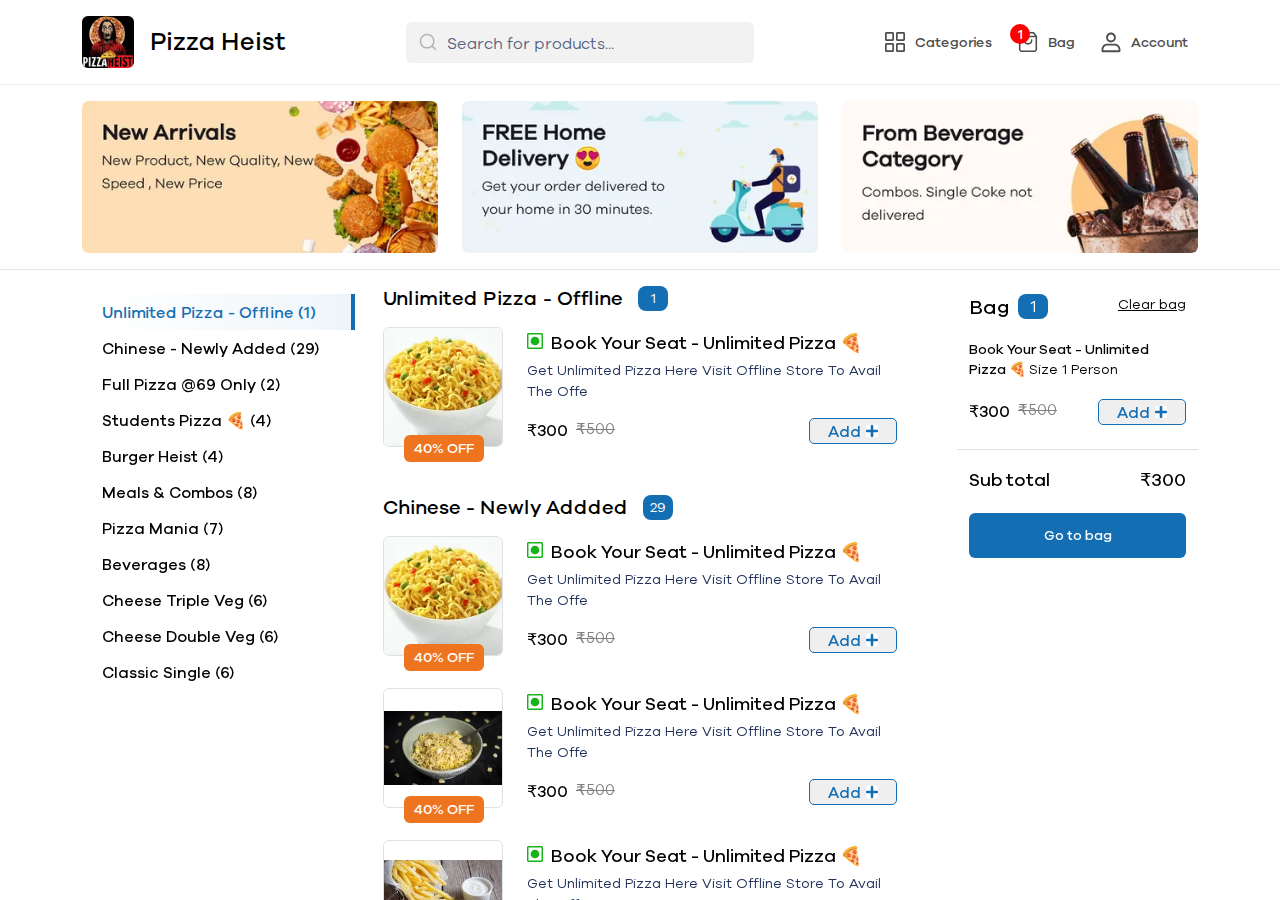
==== commit 515d09aa: "Update index.html" ====
--- a/index.html
+++ b/index.html
@@ -304,8 +304,8 @@
                                     <div class="row POSITION">
                                         <div class="col-12">
                                             <div class="foodVarietyListBox">
-                                                <ul class="foodVarietyListBoxUl">
-                                                    <li class="foodVarietyListBoxLi"  id=""><a href="#li1" class="foodVarietyListBoxLAnchor active">Unlimited Pizza - Offline (1)</a></li>
+                                                <ul class="foodVarietyListBoxUl" id="list-example">
+                                                    <li class="foodVarietyListBoxLi"><a href="#li1" class="foodVarietyListBoxLAnchor active">Unlimited Pizza - Offline (1)</a></li>
                                                     <li class="foodVarietyListBoxLi"><a href="#li2" class="foodVarietyListBoxLAnchor">Chinese - Newly Added (29)</a></li>
                                                     <li class="foodVarietyListBoxLi"><a href="#li3" class="foodVarietyListBoxLAnchor">Full Pizza @69 Only (2)</a></li>
                                                     <li class="foodVarietyListBoxLi"><a href="#li4" class="foodVarietyListBoxLAnchor">Students Pizza  🍕 (4)</a></li>
@@ -322,7 +322,7 @@
                                     </div>
                                 </div>
                                 <div class="col-xl-6 col-12 divider px-0">
-                                    <div class="row">
+                                    <div class="row scrollspy-example" data-bs-spy="scroll" data-bs-target="#list-example" data-bs-smooth-scroll="true" tabindex="0">
                                         <div class="col-12">
                                             <div class="homeCardBox position-relative px-sm-3">
                                                 <div class="position-absolute listClass" id="li1"></div>
@@ -334,7 +334,7 @@
                                                 <div class="row forBg mx-0 align-items-center pb-3 mb-3">
                                                     <div class="col-auto position-relative">
                                                         <div class="homeFoodImage">
-                                                            <img src="assets/img/category7.webp" alt="">
+                                                            <img src="assets/img/food5.webp" alt="">
                                                             <span>40% OFF</span>
                                                         </div>
                                                     </div>
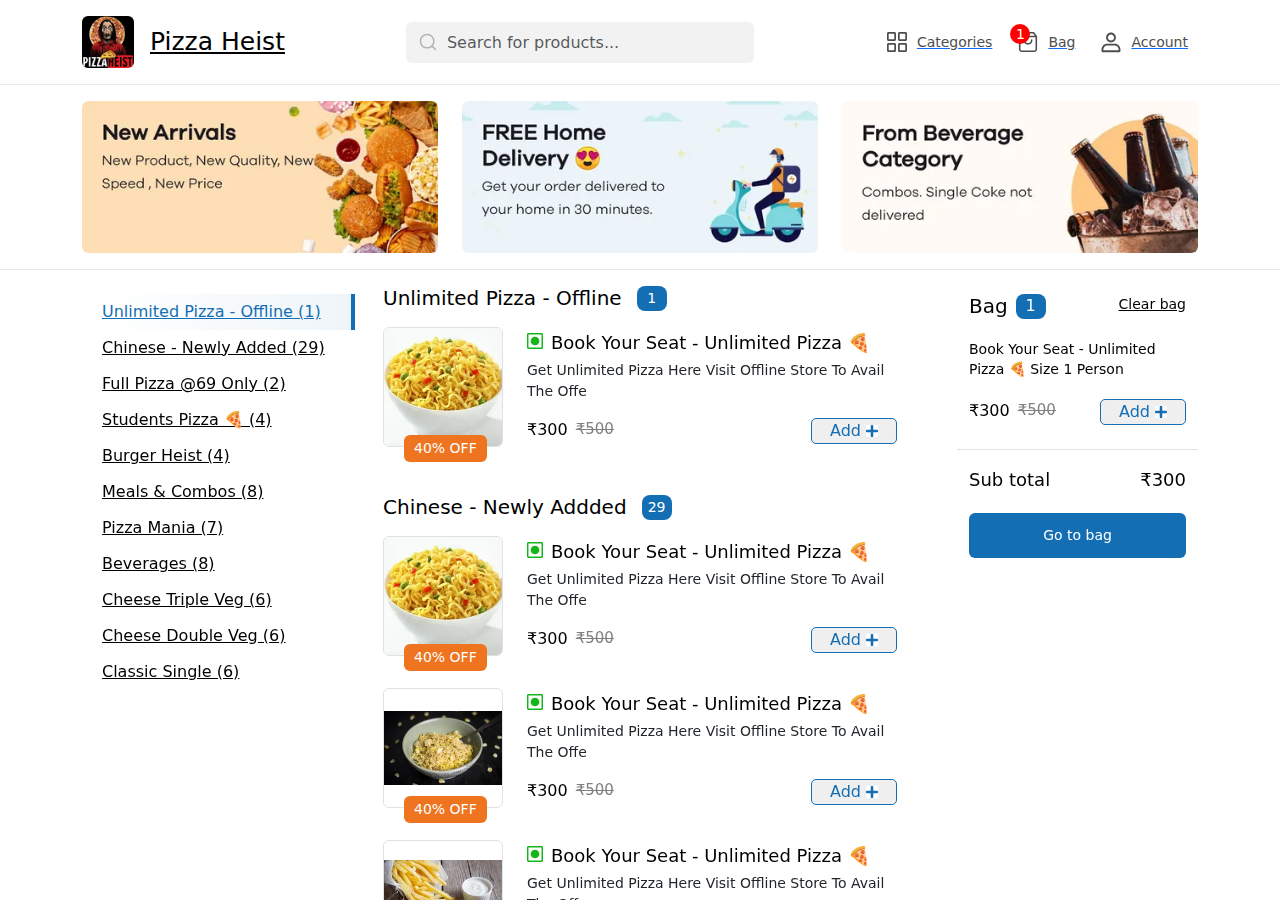
==== commit 5204d8bd: "commit by pallavi" ====
--- a/index.html
+++ b/index.html
@@ -109,7 +109,7 @@
                         <div class="container">
                             <div class="row navbarTopRow w-100 align-items-center justify-content-between mx-0  d-none d-lg-flex">
                                 <div class="col-auto px-0">
-                                    <a href="#" class="logo">
+                                    <a href="index.html" class="logo">
                                         <img src="./assets/img/store4logo.webp" alt="Logo">
                                         <span>Pizza Heist</span>
                                     </a>
@@ -128,14 +128,14 @@
                                 <div class="col-auto px-0 d-none d-lg-block">
                                     <ul class="m-0 p-0 list-unstyled navBtnBox d-flex align-items-center">
                                         <li class="navBtn me-1">
-                                            <a href="javascript:;" class="buttonAnchor">
+                                            <a href="categories.html" class="buttonAnchor">
                                                 <img src="./assets/img/svg/categoryIcon.svg" class="defaultImg" alt="">
                                                 <img src="./assets/img/svg/categoryIconActive.svg" class="activeImg d-none" alt="">
                                                 <span>Categories</span>
                                             </a>
                                         </li>
                                         <li class="navBtn me-1 position-relative">
-                                            <a href="javascript:;" class="buttonAnchor">
+                                            <a href="cart.html" class="buttonAnchor">
                                                 <img src="./assets/img/svg/bagIcon.svg" class="defaultImg" alt="">
                                                 <img src="./assets/img/svg/bagIconActive.svg" class="activeImg d-none"  alt="">
                                                 <span class="badgeHome">1</span>
--- a/assets/css/style.min.css
+++ b/assets/css/style.min.css
@@ -1 +1,2687 @@
-:root{--topbar-height: 70px;--startbar-width: 300px;--endbar-width: 70px}@font-face{font-family:"GalanoGrotesque";src:local("Galano Grotesque SemiBold"),local("GalanoGrotesque-SemiBold"),url("../fonts/GalanoGrotesque-SemiBold.woff2") format("woff2"),url("../fonts/GalanoGrotesque-SemiBold.woff") format("woff"),url("../fonts/GalanoGrotesque-SemiBold.ttf") format("truetype");font-weight:600;font-style:normal;font-display:swap}@font-face{font-family:"GalanoGrotesque";src:local("Galano Grotesque Medium"),local("GalanoGrotesque-Medium"),url("../fonts/GalanoGrotesque-Medium.woff2") format("woff2"),url("../fonts/GalanoGrotesque-Medium.woff") format("woff"),url("../fonts/GalanoGrotesque-Medium.ttf") format("truetype");font-weight:500;font-style:normal;font-display:swap}@font-face{font-family:"GalanoGrotesque";src:local("Galano Grotesque Light"),local("GalanoGrotesque-Light"),url("../fonts/GalanoGrotesque-Light.woff2") format("woff2"),url("../fonts/GalanoGrotesque-Light.woff") format("woff"),url("../fonts/GalanoGrotesque-Light.ttf") format("truetype");font-weight:300;font-style:normal;font-display:swap}@font-face{font-family:"GalanoGrotesqueAlt";src:local("Galano Grotesque Alt Bold"),local("GalanoGrotesqueAlt-Bold"),url("../fonts/GalanoGrotesqueAlt-Bold.woff2") format("woff2"),url("../fonts/GalanoGrotesqueAlt-Bold.woff") format("woff"),url("../fonts/GalanoGrotesqueAlt-Bold.ttf") format("truetype");font-weight:bold;font-style:normal;font-display:swap}@font-face{font-family:"GalanoGrotesque";src:local("Galano Grotesque Thin"),local("GalanoGrotesque-Thin"),url("../fonts/GalanoGrotesque-Thin.woff2") format("woff2"),url("../fonts/GalanoGrotesque-Thin.woff") format("woff"),url("../fonts/GalanoGrotesque-Thin.ttf") format("truetype");font-weight:100;font-style:normal;font-display:swap}@font-face{font-family:"GalanoGrotesqueAlt";src:local("Galano Grotesque Alt Black"),local("GalanoGrotesqueAlt-Black"),url("../fonts/GalanoGrotesqueAlt-Black.woff2") format("woff2"),url("../fonts/GalanoGrotesqueAlt-Black.woff") format("woff"),url("../fonts/GalanoGrotesqueAlt-Black.ttf") format("truetype");font-weight:900;font-style:normal;font-display:swap}@font-face{font-family:"GalanoGrotesqueAlt";src:local("Galano Grotesque Alt ExtraBold"),local("GalanoGrotesqueAlt-ExtraBold"),url("../fonts/GalanoGrotesqueAlt-ExtraBold.woff2") format("woff2"),url("../fonts/GalanoGrotesqueAlt-ExtraBold.woff") format("woff"),url("../fonts/GalanoGrotesqueAlt-ExtraBold.ttf") format("truetype");font-weight:bold;font-style:normal;font-display:swap}@font-face{font-family:"GalanoGrotesqueAltDEMO";src:local("Galano Grotesque Alt DEMO Bold"),local("GalanoGrotesqueAltDEMO-Bold"),url("../fonts/GalanoGrotesqueAltDEMO-Bold.woff2") format("woff2"),url("../fonts/GalanoGrotesqueAltDEMO-Bold.woff") format("woff"),url("../fonts/GalanoGrotesqueAltDEMO-Bold.ttf") format("truetype");font-weight:bold;font-style:normal;font-display:swap}@font-face{font-family:"GalanoGrotesqueAlt";src:local("Galano Grotesque Alt Heavy"),local("GalanoGrotesqueAlt-Heavy"),url("../fonts/GalanoGrotesqueAlt-Heavy.woff2") format("woff2"),url("../fonts/GalanoGrotesqueAlt-Heavy.woff") format("woff"),url("../fonts/GalanoGrotesqueAlt-Heavy.ttf") format("truetype");font-weight:900;font-style:normal;font-display:swap}@font-face{font-family:"GalanoGrotesqueAlt";src:local("Galano Grotesque Alt ExtraLight"),local("GalanoGrotesqueAlt-ExtraLight"),url("../fonts/GalanoGrotesqueAlt-ExtraLight.woff2") format("woff2"),url("../fonts/GalanoGrotesqueAlt-ExtraLight.woff") format("woff"),url("../fonts/GalanoGrotesqueAlt-ExtraLight.ttf") format("truetype");font-weight:200;font-style:normal;font-display:swap}@font-face{font-family:"GalanoGrotesque";src:local("Galano Grotesque"),local("GalanoGrotesque-Regular"),url("../fonts/GalanoGrotesque-Regular.woff2") format("woff2"),url("../fonts/GalanoGrotesque-Regular.woff") format("woff"),url("../fonts/GalanoGrotesque-Regular.ttf") format("truetype");font-weight:normal;font-style:normal;font-display:swap}@font-face{font-family:"GalanoGrotesqueAlt";src:local("Galano Grotesque Alt Black Italic"),local("GalanoGrotesqueAlt-BlackItalic"),url("../fonts/GalanoGrotesqueAlt-BlackItalic.woff2") format("woff2"),url("../fonts/GalanoGrotesqueAlt-BlackItalic.woff") format("woff"),url("../fonts/GalanoGrotesqueAlt-BlackItalic.ttf") format("truetype");font-weight:900;font-style:italic;font-display:swap}@font-face{font-family:"GalanoGrotesqueAlt";src:local("Galano Grotesque Alt Medium"),local("GalanoGrotesqueAlt-Medium"),url("../fonts/GalanoGrotesqueAlt-Medium.woff2") format("woff2"),url("../fonts/GalanoGrotesqueAlt-Medium.woff") format("woff"),url("../fonts/GalanoGrotesqueAlt-Medium.ttf") format("truetype");font-weight:500;font-style:normal;font-display:swap}@font-face{font-family:"GalanoGrotesque";src:local("Galano Grotesque Black"),local("GalanoGrotesque-Black"),url("../fonts/GalanoGrotesque-Black.woff2") format("woff2"),url("../fonts/GalanoGrotesque-Black.woff") format("woff"),url("../fonts/GalanoGrotesque-Black.ttf") format("truetype");font-weight:900;font-style:normal;font-display:swap}@font-face{font-family:"GalanoGrotesque";src:local("Galano Grotesque Bold"),local("GalanoGrotesque-Bold"),url("../fonts/GalanoGrotesque-Bold.woff2") format("woff2"),url("../fonts/GalanoGrotesque-Bold.woff") format("woff"),url("../fonts/GalanoGrotesque-Bold.ttf") format("truetype");font-weight:bold;font-style:normal;font-display:swap}@font-face{font-family:"GalanoGrotesqueAlt";src:local("Galano Grotesque Alt Thin"),local("GalanoGrotesqueAlt-Thin"),url("../fonts/GalanoGrotesqueAlt-Thin.woff2") format("woff2"),url("../fonts/GalanoGrotesqueAlt-Thin.woff") format("woff"),url("../fonts/GalanoGrotesqueAlt-Thin.ttf") format("truetype");font-weight:100;font-style:normal;font-display:swap}@font-face{font-family:"GalanoGrotesqueAlt";src:local("Galano Grotesque Alt SemiBold"),local("GalanoGrotesqueAlt-SemiBold"),url("../fonts/GalanoGrotesqueAlt-SemiBold.woff2") format("woff2"),url("../fonts/GalanoGrotesqueAlt-SemiBold.woff") format("woff"),url("../fonts/GalanoGrotesqueAlt-SemiBold.ttf") format("truetype");font-weight:600;font-style:normal;font-display:swap}@font-face{font-family:"GalanoGrotesque";src:local("Galano Grotesque ExtraLight"),local("GalanoGrotesque-ExtraLight"),url("../fonts/GalanoGrotesque-ExtraLight.woff2") format("woff2"),url("../fonts/GalanoGrotesque-ExtraLight.woff") format("woff"),url("../fonts/GalanoGrotesque-ExtraLight.ttf") format("truetype");font-weight:200;font-style:normal;font-display:swap}@font-face{font-family:"GalanoGrotesqueAlt";src:local("Galano Grotesque Alt"),local("GalanoGrotesqueAlt-Regular"),url("../fonts/GalanoGrotesqueAlt-Regular.woff2") format("woff2"),url("../fonts/GalanoGrotesqueAlt-Regular.woff") format("woff"),url("../fonts/GalanoGrotesqueAlt-Regular.ttf") format("truetype");font-weight:normal;font-style:normal;font-display:swap}@font-face{font-family:"GalanoGrotesqueDEMO";src:local("Galano Grotesque DEMO Bold"),local("GalanoGrotesqueDEMO-Bold"),url("../fonts/GalanoGrotesqueDEMO-Bold.woff2") format("woff2"),url("../fonts/GalanoGrotesqueDEMO-Bold.woff") format("woff"),url("../fonts/GalanoGrotesqueDEMO-Bold.ttf") format("truetype");font-weight:bold;font-style:normal;font-display:swap}@font-face{font-family:"GalanoGrotesqueAlt";src:local("Galano Grotesque Alt Light"),local("GalanoGrotesqueAlt-Light"),url("../fonts/GalanoGrotesqueAlt-Light.woff2") format("woff2"),url("../fonts/GalanoGrotesqueAlt-Light.woff") format("woff"),url("../fonts/GalanoGrotesqueAlt-Light.ttf") format("truetype");font-weight:300;font-style:normal;font-display:swap}@font-face{font-family:"GalanoGrotesque";src:local("Galano Grotesque ExtraBold"),local("GalanoGrotesque-ExtraBold"),url("../fonts/GalanoGrotesque-ExtraBold.woff2") format("woff2"),url("../fonts/GalanoGrotesque-ExtraBold.woff") format("woff"),url("../fonts/GalanoGrotesque-ExtraBold.ttf") format("truetype");font-weight:bold;font-style:normal;font-display:swap}@font-face{font-family:"GalanoGrotesque";src:local("Galano Grotesque Heavy"),local("GalanoGrotesque-Heavy"),url("../fonts/GalanoGrotesque-Heavy.woff2") format("woff2"),url("../fonts/GalanoGrotesque-Heavy.woff") format("woff"),url("../fonts/GalanoGrotesque-Heavy.ttf") format("truetype");font-weight:900;font-style:normal;font-display:swap}[href*=javascript][target=_blank]{pointer-events:none}a.active[href],a.accordion-button:not(.collapsed){pointer-events:none}[data-scrollbar]>canvas{z-index:1000}body{position:fixed !important;top:0 !important;left:0 !important;width:100% !important;height:100% !important;overflow-x:hidden !important;overflow-y:auto !important;outline:0 !important;display:block !important;user-select:none !important}body input,body textarea,body select{user-select:auto}body main{width:100vw !important;max-width:none !important;height:100% !important;margin:0 !important;position:relative !important;overflow:hidden !important;padding:0px !important}body main>.mainInner{height:100% !important;border:0 !important;position:relative !important;display:flex !important;flex-direction:column !important;width:100% !important;outline:0 !important;overflow:hidden !important;margin:0px !important;flex-wrap:nowrap}body main>.mainInner>[data-page-name]{overflow:hidden auto}body .overflow-hidden-auto{overflow:hidden auto !important}body .overflow-auto-hidden{overflow:auto hidden !important}@media(min-width: 768px){*>*{scrollbar-width:thin !important;scrollbar-color:#018823 !important}*>*::-webkit-scrollbar{width:.3em;height:.3em}*>*::-webkit-scrollbar-track{background:rgba(0,0,0,0);border-radius:50em}*>*::-webkit-scrollbar-thumb{background:rgba(173,181,189,0);border-radius:50em}*>*::-webkit-scrollbar-thumb:hover{background:rgba(206,212,218,.6)}*>*>*:hover::-webkit-scrollbar{width:.3em;height:.3em}*>*>*:hover::-webkit-scrollbar-thumb{background:rgba(173,181,189,.1);border-radius:50em}*>*>*:hover::-webkit-scrollbar-thumb:hover{background:rgba(206,212,218,.8)}}.footer{background-color:#1a181e;padding-top:40px}.footer .footerInner .items{padding-bottom:40px}.footer .footerInner .items .item .itemInner .itemImg{text-align:center;padding-bottom:5px}.footer .footerInner .items .item .itemInner .itemTitle{text-align:center;color:#fff;font-size:16px;font-weight:500}.footer .footerInner .items .item .itemInner .itemContent{color:#ced4da;text-align:center;margin-top:2px;font-size:14px;font-weight:400}.footer .footerInner .followSocials .followUsHeading{font-size:15px;font-weight:400;text-transform:uppercase;color:#6c757d;text-align:center;padding-bottom:10px;border-top:1px solid rgba(255,255,255,.1803921569);padding-top:28px}.footer .footerInner .followSocials .socials{padding-bottom:30px;gap:10px}.footer .footerInner .followSocials .socials .social a{display:flex;align-items:center;gap:6px}.footer .footerInner .followSocials .socials .social a span{text-align:left;font-size:15px;font-weight:400;color:#fff;display:inline-flex}.footer .footerInner .followSocials .socials .social a span img{width:20px;height:20px}[data-page-name=landing] .bigSectionDivider{height:8px;background-color:#dee2e6;border:0;border-top:1px solid #6c757d;margin:0;padding:0}[data-page-name=landing] .heroSection .heroSectionInner .owl-carousel .owl-stage-outer .owl-stage .owl-item .item{aspect-ratio:600/253;background-image:var(--bg);background-position:center;background-repeat:no-repeat;background-size:cover;border-radius:10px;border:2px solid #e9ecef}[data-page-name=landing] .heroSection .heroSectionInner .owl-carousel .owl-nav{position:absolute;inset:auto 13px 35px auto;gap:10px;display:inline-flex}[data-page-name=landing] .heroSection .heroSectionInner .owl-carousel .owl-nav [class*=owl-]{background-color:#fff;border-radius:50px;display:inline-flex;align-items:center;justify-content:center;width:40px;height:40px}[data-page-name=landing] .heroSection .heroSectionInner .owl-carousel .owl-nav [class*=owl-] img{width:20px;height:20px}[data-page-name=landing] .heroSection .heroSectionInner .owl-carousel .owl-nav [class*=owl-].owl-prev{padding-right:3px !important}[data-page-name=landing] .heroSection .heroSectionInner .owl-carousel .owl-nav [class*=owl-].owl-next{padding-left:3px !important}[data-page-name=landing] .allCategories{padding-top:25px}[data-page-name=landing] .allCategories .allCategoriesInner .allCategoriesHeading{font-size:20px;font-weight:500;color:#000}[data-page-name=landing] .allCategories .allCategoriesInner .viewAllBtn{display:flex;align-items:center;gap:5px}[data-page-name=landing] .allCategories .allCategoriesInner .viewAllBtn span{font-size:20px;font-weight:500;color:#136eb4;display:inline-flex}[data-page-name=landing] .allCategories .allCategoriesInner .viewAllBtn span img{width:20px;height:20px;background-color:#136eb4;border-radius:50px}[data-page-name=landing] .allCategories .allCategoriesInner .owl-carousel .owl-stage-outer .owl-stage{padding-left:0px !important}[data-page-name=landing] .allCategories .allCategoriesInner .owl-carousel .owl-stage-outer .owl-stage .owl-item .item .itemInner .itemImg img{aspect-ratio:5/5;object-fit:cover;object-position:center;width:100%;border-radius:8px;border:1px solid #f8f9fa}[data-page-name=landing] .allCategories .allCategoriesInner .owl-carousel .owl-stage-outer .owl-stage .owl-item .item .itemInner .itemTitle{font-size:14px;font-weight:500;color:#000}[data-page-name=landing] .allCategories .allCategoriesInner .owl-carousel .owl-nav{position:absolute;inset:0px -15px;gap:10px;display:flex;height:0px;margin:auto;justify-content:space-between}[data-page-name=landing] .allCategories .allCategoriesInner .owl-carousel .owl-nav [class*=owl-]{background-color:#fff;border-radius:50px;display:inline-flex;align-items:center;justify-content:center;width:30px;height:30px;transform:translateY(-115%);box-shadow:0px 0px 5px 0px #ced4da}[data-page-name=landing] .allCategories .allCategoriesInner .owl-carousel .owl-nav [class*=owl-] img{width:15px;height:15px}[data-page-name=landing] .allCategories .allCategoriesInner .owl-carousel .owl-nav [class*=owl-].owl-prev{padding-right:3px !important}[data-page-name=landing] .allCategories .allCategoriesInner .owl-carousel .owl-nav [class*=owl-].owl-next{padding-left:3px !important;margin-left:auto}[data-page-name=landing] .allCategories .allCategoriesInner .owl-carousel .owl-nav [class*=owl-].disabled{display:none}nav .breadcrumb{margin:0;padding-bottom:16px;padding-top:20px}nav .breadcrumb .breadcrumb-item{color:#989898;font-size:14px;font-weight:400;line-height:1.42857}nav .breadcrumb .breadcrumb-item a{color:#4d4d4d;font-size:14px;font-weight:400;line-height:1.42857}nav .breadcrumb .breadcrumb-item a:hover{text-decoration:underline}[data-page-name=products] .heroSection{background-color:#fff;position:relative;margin-bottom:32px}[data-page-name=products] .heroSection .carsoulSidePart{max-height:562px;position:sticky;top:136px;overflow:hidden}[data-page-name=products] .heroSection .carsoulSidePart .slideLeft{padding-right:16px;width:96px !important}[data-page-name=products] .heroSection .carsoulSidePart .slideLeft .mySwiper{height:100%;width:100% !important}[data-page-name=products] .heroSection .carsoulSidePart .slideLeft .mySwiper .swiper-wrapper{width:80px;flex-direction:column}[data-page-name=products] .heroSection .carsoulSidePart .slideLeft .mySwiper .swiper-wrapper .swiper-slide{width:100% !important;height:100px !important;border:1px solid #e6e6e6;cursor:pointer}[data-page-name=products] .heroSection .carsoulSidePart .slideLeft .mySwiper .swiper-wrapper .swiper-slide.swiper-slide-thumb-active{border:2px solid #146eb4;padding:2px}[data-page-name=products] .heroSection .carsoulSidePart .slideLeft .mySwiper .swiper-wrapper .swiper-slide img{object-fit:contain;object-position:center}[data-page-name=products] .heroSection .carsoulSidePart .slideRight{width:calc(100% - 96px)}[data-page-name=products] .heroSection .carsoulSidePart .slideRight .mySwiper2{height:100% !important;border:1px solid #e6e6e6;position:relative}[data-page-name=products] .heroSection .carsoulSidePart .slideRight .mySwiper2 .sharebtn{width:40px;height:40px;border-radius:50%;background-color:#fff;position:absolute;top:10px;right:10px;cursor:pointer;z-index:1;display:flex;align-items:center;justify-content:center;border:1px solid #e6e6e6;box-shadow:0 2px 4px rgba(26,24,30,.24)}[data-page-name=products] .heroSection .carsoulSidePart .slideRight .mySwiper2 .sharebtn img{width:28px;height:28px}[data-page-name=products] .heroSection .carsoulSidePart .slideRight .mySwiper2 .swiper-wrapper .swiper-slide{cursor:zoom-in}[data-page-name=products] .heroSection .carsoulSidePart .slideRight .mySwiper2 .swiper-wrapper .swiper-slide img{object-fit:contain;object-position:top center}[data-page-name=products] .heroSection .rightSidePart{padding:0px 0px 0px 32px}[data-page-name=products] .heroSection .rightSidePart .productHeading{text-transform:capitalize;font-size:20px;line-height:28px;font-weight:400;color:#1a181e}[data-page-name=products] .heroSection .rightSidePart .startOuter{padding-top:8px}[data-page-name=products] .heroSection .rightSidePart .startOuter .startMiddal .startInner{gap:4px}[data-page-name=products] .heroSection .rightSidePart .startOuter .startMiddal .startInner .starImgOuter{width:20px;height:20px;display:flex;align-items:center;justify-content:center}[data-page-name=products] .heroSection .rightSidePart .startOuter .startMiddal .startInner .starImgOuter .customImg{position:relative;width:100%;height:100%}[data-page-name=products] .heroSection .rightSidePart .startOuter .startMiddal .startInner .starImgOuter .customImg img{position:absolute}[data-page-name=products] .heroSection .rightSidePart .startOuter .ratingLink{font-size:14px;font-weight:400;line-height:1.42857;color:#1a181e;padding-left:9px;text-decoration:underline;cursor:pointer}[data-page-name=products] .heroSection .rightSidePart .perPrize{font-size:16px;font-weight:400;line-height:24px;color:#4d4d4d;padding-top:12px}[data-page-name=products] .heroSection .rightSidePart .prizingOuter{display:flex;align-items:center;padding-top:12px}[data-page-name=products] .heroSection .rightSidePart .prizingOuter .discountedPrice{margin-right:8px;font-size:26px;font-weight:500;line-height:32px;color:#1a181e}[data-page-name=products] .heroSection .rightSidePart .prizingOuter .originalPrice{margin-right:8px;font-size:20px;font-weight:400;line-height:26px;text-decoration:line-through;color:gray}[data-page-name=products] .heroSection .rightSidePart .prizingOuter .discount{font-size:20px;font-weight:500;line-height:28px;color:#ee741f}[data-page-name=products] .heroSection .rightSidePart .selectSize{font-size:16px;font-weight:500;line-height:24px;color:#1a181e;padding-bottom:12px}[data-page-name=products] .heroSection .rightSidePart .selectValueOuter .selectRadioOuter .form-check-input{display:none}[data-page-name=products] .heroSection .rightSidePart .selectValueOuter .selectRadioOuter .form-check-input:checked+.form-check-label{color:#146eb4;border-color:#146eb4;background-color:rgba(20,110,180,.1)}[data-page-name=products] .heroSection .rightSidePart .selectValueOuter .selectRadioOuter .form-check-label{cursor:pointer;justify-content:center;align-items:center;margin:5px;padding:8px 16px;font-size:14px;font-weight:500;line-height:20px;display:flex;border:1px solid #e6e6e6;border-radius:4px;color:#1a181e}[data-page-name=products] .heroSection .rightSidePart .selectValueOuter .selectRadioOuter .form-check-label:hover{color:#146eb4;border-color:#146eb4;background-color:rgba(20,110,180,.1)}[data-page-name=products] .heroSection .rightSidePart .btnOuter{margin-top:20px;gap:16px}[data-page-name=products] .heroSection .rightSidePart .btnOuter .addBagBtn{width:100%;height:48px;border-radius:6px;font-size:16px;line-height:24px;border:1px solid #146eb4;color:#146eb4;background-color:#fff;padding:4px 11px;min-width:80px;flex:1;display:flex;align-items:center;justify-content:center;max-width:216px;font-weight:500}[data-page-name=products] .heroSection .rightSidePart .btnOuter .addBagBtn:hover{background-color:rgba(20,110,180,.1)}[data-page-name=products] .heroSection .rightSidePart .btnOuter .buyNowBtn{height:48px;font-size:16px;line-height:24px;border-radius:4px;padding:4px 11px;min-width:80px;flex:1;display:flex;font-weight:500;align-items:center;justify-content:center;max-width:216px;color:#fff;background-color:#146eb4}[data-page-name=products] .heroSection .rightSidePart .btnOuter .buyNowBtn:hover{background-color:#177ccb}[data-page-name=products] .heroSection .rightSidePart .serviesImg{gap:24px;margin-top:32px;margin-bottom:32px}[data-page-name=products] .heroSection .rightSidePart .serviesImg .imgOuter{height:33px}[data-page-name=products] .heroSection .rightSidePart .productsDetailsHeading{color:#1a181e;font-size:16px;font-weight:500;line-height:24px}[data-page-name=products] .heroSection .rightSidePart .proSubheading{font-size:20px;font-weight:600;line-height:24px;margin:10px 0px}[data-page-name=products] .heroSection .rightSidePart .productPra{font-size:16px;font-weight:400;line-height:24px;color:#4d4d4d;margin:10px 0px}[data-page-name=products] .heroSection .rightSidePart .proList ul{list-style:none;margin:0;margin-top:10px;padding:0}[data-page-name=products] .heroSection .rightSidePart .proList ul li{font-size:16px;font-weight:400;line-height:24px;color:#4d4d4d}[data-page-name=products] .bigSectionDivider{height:8px;background-color:#dee2e6;border:0;border-top:1px solid #6c757d;margin:0;padding:0}@media(max-width: 991.98px){[data-page-name=products] .heroSection .carsoulSidePart{position:static;margin-bottom:16px;height:auto !important;max-height:unset !important}[data-page-name=products] .heroSection .carsoulSidePart .row{height:unset !important}[data-page-name=products] .heroSection .carsoulSidePart .slideLeft{order:2;width:100% !important;height:auto !important;padding:0 16px !important}[data-page-name=products] .heroSection .carsoulSidePart .slideLeft .mySwiper{width:100%}[data-page-name=products] .heroSection .carsoulSidePart .slideLeft .mySwiper .swiper-wrapper{flex-direction:row;width:100%}[data-page-name=products] .heroSection .carsoulSidePart .slideLeft .mySwiper .swiper-wrapper .swiper-slide{margin-right:12px;margin-top:16px;width:80px !important;height:90px}[data-page-name=products] .heroSection .rightSidePart{padding:0 16px}[data-page-name=products] .heroSection .rightSidePart .productHeading{font-size:16px;line-height:24px}[data-page-name=products] .heroSection .rightSidePart .startOuter .startMiddal .startInner .starImgOuter{height:16px;width:16px}[data-page-name=products] .heroSection .rightSidePart .startOuter .ratingLink{font-size:12px;line-height:16px}[data-page-name=products] .heroSection .rightSidePart .perPrize{font-size:14px;font-weight:400;line-height:20px}[data-page-name=products] .heroSection .rightSidePart .prizingOuter .discountedPrice{margin-right:4px;font-size:20px;font-weight:500;line-height:28px}[data-page-name=products] .heroSection .rightSidePart .prizingOuter .originalPrice{margin-right:4px;font-size:16px;font-weight:300;line-height:24px}[data-page-name=products] .heroSection .rightSidePart .prizingOuter .discount{font-size:16px;font-weight:500;line-height:24px}[data-page-name=products] .heroSection .rightSidePart .selectValueOuter{margin:0}[data-page-name=products] .heroSection .rightSidePart .btnOuter .addBagBtn{max-width:100%}[data-page-name=products] .heroSection .rightSidePart .btnOuter .buyNowBtn{max-width:100%}[data-page-name=products] .heroSection .rightSidePart .serviesImg{justify-content:space-between}[data-page-name=products] .heroSection .rightSidePart .productPra{font-size:14px;line-height:20px}[data-page-name=products] .heroSection .rightSidePart .proList ul li{font-size:14px;line-height:20px}}@media(max-width: 767.98px){[data-page-name=products] .heroSection .rightSidePart .btnOuter{position:fixed;bottom:0;width:100vw;background-color:#fff;margin:0;left:0;right:0;padding:16px;z-index:99}}@media(max-width: 575.98px){[data-page-name=products] .heroSection{padding:0}[data-page-name=products] .heroSection .container{padding:0}}.topNavbar{z-index:1021;border-bottom:1px solid #e9ecef}.topNavbar .navbarTopRow .logo{color:#000;font-weight:500;display:flex;align-items:center}.topNavbar .navbarTopRow .logo img{max-width:160px;width:auto;object-fit:contain;height:52px;border-radius:6px}.topNavbar .navbarTopRow .logo span{font-size:25px;margin-left:16px}.topNavbar .navbarTopRow .serachBox .form-control{width:100%;background:#f2f2f2;color:#4d4d4d;opacity:1;border:1px solid rgba(0,0,0,0);border-radius:6px;padding:7px 28px 6px 40px;font-size:16px;line-height:26px}.topNavbar .navbarTopRow .serachBox .searchIcon{height:20px;width:20px;position:absolute;top:10px;left:12px}.topNavbar .navbarTopRow .navBtnBox .navBtn .buttonAnchor{border-radius:20px;padding:6px 10px;display:flex;align-items:center}.topNavbar .navbarTopRow .navBtnBox .navBtn .buttonAnchor span{font-size:14px;font-weight:500;line-height:20px;color:#4d4d4d;margin-left:8px}.topNavbar .navbarTopRow .navBtnBox .navBtn .buttonAnchor:hover{background-color:#f1f2f4}.topNavbar .navbarTopRow .navBtnBox .navBtn .buttonAnchor.active{background-color:#edf6fd;pointer-events:auto}.topNavbar .navbarTopRow .navBtnBox .navBtn .buttonAnchor.active span{color:#136eb4}.topNavbar .navbarTopRow .navBtnBox .navBtn .buttonAnchor.active img.defaultImg{display:none}.topNavbar .navbarTopRow .navBtnBox .navBtn .buttonAnchor.active img.activeImg{display:block !important}.topNavbar .navBarBottomRow .navLinks .navLinkItem .navLinkAnchor{font-size:16px;line-height:24px;text-decoration:none;color:#000;padding:4px 12px;border-radius:20px;white-space:nowrap;font-weight:500}.topNavbar .navBarBottomRow .navLinks .navLinkItem .navLinkAnchor:hover{background-color:#f1f2f4}.topNavbar .navBarBottomRow .menuBtn{position:absolute;right:0;width:50px;background:#fff;top:0;display:flex;align-items:center;justify-content:end;cursor:pointer}.topNavbar .navbarThirdRow .backAnchor{display:inline-flex;align-items:center}.topNavbar .navbarThirdRow .backAnchor img{margin-right:8px}.topNavbar .navbarThirdRow .backAnchor .productName{font-size:18px;line-height:26px;font-weight:500;color:#000;margin-right:2px;text-overflow:ellipsis;word-break:break-word;-webkit-line-clamp:1;-webkit-box-orient:vertical;display:-webkit-box;overflow:hidden}.topNavbar .navbarThirdRow .backAnchor .productQty{font-size:14px;font-weight:400;color:#000}.topNavbar .navbarThirdRow .sortDropdown .dropdown-toggle span{padding-right:8px;font-size:14px;line-height:20px;font-weight:500;color:#000}.topNavbar .navbarThirdRow .sortDropdown .dropdown-toggle span:last-child{color:#136eb4;padding-right:20px}.topNavbar .navbarThirdRow .sortDropdown .dropdown-toggle::after{border:0;background-image:url(./../img/svg/downArrow.svg);height:20px;width:20px;background-size:20px;top:50%;position:absolute;transform:translateY(-50%);right:0}.topNavbar .navbarThirdRow .sortDropdown .dropdown-menu{width:13rem}.topNavbar .navbarThirdRow .sortDropdown .dropdown-menu .radioBox{display:flex;align-items:center}.topNavbar .navbarThirdRow .sortDropdown .dropdown-menu .radioBox .radioInput{height:18px;width:18px}.topNavbar .navbarThirdRow .sortDropdown .dropdown-menu .radioBox .formLabel{font-size:16px;line-height:24px;color:#000;font-weight:500;cursor:pointer}.menuOffcanvas{padding:24px 16px 0 16px;border:0 !important}.menuOffcanvas .offcanvas-header{padding-bottom:16px !important;border-bottom:1px solid #e9ecef}.menuOffcanvas .offcanvas-header .offcanvas-title{font-size:18px;font-weight:500;line-height:26px;color:#000}.menuOffcanvas .offcanvas-body .menuLinks .menuLinkItem{margin-top:16px}.menuOffcanvas .offcanvas-body .menuLinks .menuLinkItem .linkAnchor{font-size:16px;line-height:24px;color:#000;font-weight:500}.productFluidContainer .productContainer .stickySectionHeader{top:123px}.productFluidContainer .productContainer .productMainHeading{flex-direction:row;justify-content:space-between;align-items:center;padding:8px 0;font-size:20px;line-height:32px;display:flex;font-weight:500 !important;border-bottom:1px solid #d4cfcf}.productFluidContainer .productContainer .productCard .productImgBox .productImgCarousel .owl-stage-outer{border-radius:10px}.productFluidContainer .productContainer .productCard .productImgBox .productImgCarousel .owl-stage-outer .cardImg{overflow:hidden}.productFluidContainer .productContainer .productCard .productImgBox .productImgCarousel .owl-stage-outer .cardImg img{width:100%;height:100%;object-fit:cover;transition:.3s ease-in-out}.productFluidContainer .productContainer .productCard .productDetailBox .productName{font-size:14px;font-weight:400;line-height:18px;text-decoration:none;margin:15px 0 10px 0;color:#000;display:-webkit-box;max-width:400px;-webkit-line-clamp:2;-webkit-box-orient:vertical;overflow:hidden;text-overflow:ellipsis}.productFluidContainer .productContainer .productCard .productDetailBox .productPrice{font-size:16px;font-weight:500;line-height:20px;margin-bottom:12px}.productFluidContainer .productContainer .productCard .productDetailBox .productPrice span:first-child{font-size:14px;font-weight:300;line-height:20px;color:#21325b;margin-right:5px;margin-left:5px}.productFluidContainer .productContainer .productCard .productDetailBox .productPrice span:last-child{font-size:14px;font-weight:500;line-height:20px;color:#fd7e14}.productFluidContainer .productContainer .productCard .productDetailBox .addmoreBtn{border:1px solid #136eb4;border-radius:5px;height:28px;width:80px;color:#136eb4;background-color:#fff;padding:4px 11px;font-size:14px;font-weight:500;line-height:18px;overflow:hidden;display:flex;justify-content:center;align-items:center;transition:.3s linear;position:relative;z-index:9;cursor:pointer}.productFluidContainer .productContainer .productCard .productDetailBox .addmoreBtn:hover{background-color:#e3f1fc}.productFluidContainer .productContainer .productCard .productDetailBox .addmoreBtn img{margin-left:5px;height:12px;width:12px}.productFluidContainer .productContainer .productCard:hover .productImgBox .cardImg img{transform:scale(1.05)}@media(max-width: 991.98px){.topNavbar .navbarThirdRow .backAnchor .productName{font-size:16px;line-height:24px}.topNavbar .navbarThirdRow .backAnchor .productQty{font-size:12px;line-height:16px}.topNavbar.nav-active{position:sticky;top:-52px;z-index:1021;padding-top:0 !important}.menuOffcanvas{width:100% !important}.productFluidContainer .productContainer .stickySectionHeader{top:72px}}[data-page-name=categorypage] .categoryFilterBtns{height:46px}[data-page-name=categorypage] .categoryFilterBtns .categoryFiltercontainer{border-bottom:1px solid;border-color:#e9ecef}[data-page-name=categorypage] .categoryFilterBtns .categoryFiltercontainer .forPadding{width:100%;height:46px}[data-page-name=categorypage] .categoryFilterBtns .categoryFiltercontainer .forPadding .sortBtn{background-color:#fff !important;border:none;border-right:1px solid;border-color:#d9d9d9;width:100%}[data-page-name=categorypage] .categoryFilterBtns .categoryFiltercontainer .forPadding .sortBtn .btnName{margin-left:6px;color:#000;font-size:14px;font-weight:400}[data-page-name=categorypage] .categoryFilterBtns .categoryFiltercontainer .forPadding .filterBtn{background-color:#fff !important;border:none;width:100%}[data-page-name=categorypage] .categoryFilterBtns .categoryFiltercontainer .forPadding .filterBtn .btnName{margin-left:6px;color:#000;font-size:14px;font-weight:400}[data-page-name=categorypage] .categoryBottomTextBg{background-color:#fafafa;padding:32px 0;margin-top:32px}[data-page-name=categorypage] .categoryBottomMainHeading{margin:8px 0 32px;font-size:28px;font-weight:500;line-height:36px;color:#000}[data-page-name=categorypage] .text{margin-top:6px;margin-bottom:6px;font-size:16px;font-weight:400;line-height:24px;color:#000}.sortBtnOffcanvas{width:100% !important}.sortBtnOffcanvas .offcanvasHeader{padding:24px 16px;font-size:20px;font-weight:500;line-height:28px}.sortBtnOffcanvas .offcanvasHeader .offcanvasTitle{font-size:20px;font-weight:500;line-height:28px}.sortBtnOffcanvas .offcanvasHeader .closeBtn{background-color:#fff !important;border:none}.sortBtnOffcanvas .offcanvasBody{padding-top:0 !important;border-bottom:1px solid;border-color:#d9d9d9}.sortBtnOffcanvas .offcanvasBody .sortRadioInput{height:20px;width:20px;accent-color:#000}.sortBtnOffcanvas .offcanvasFooter{padding:16px}.sortBtnOffcanvas .offcanvasFooter .clearBtn{width:100%;height:48px;border-radius:8px;border:1px solid;border-color:#146eb4;background-color:#fff;color:#146eb4;font-size:16px;font-weight:500}.sortBtnOffcanvas .offcanvasFooter .applyBtn{background-color:#146eb4;width:100%;height:48px;border-radius:8px;border:1px solid;border-color:#146eb4;color:#fff;font-size:16px;font-weight:500}.filterBtnOffcanvas{width:100%}.filterBtnOffcanvas .offcanvasHeader{padding:16px;border-bottom:1px solid;border-color:#e6e6e6}.filterBtnOffcanvas .offcanvasHeader .offcanvasTitle{font-size:16px;font-weight:500;line-height:24px;color:#4d4d4d}.filterBtnOffcanvas .offcanvasHeader .closeBtn{background-color:#fff !important;border:none}.filterBtnOffcanvas .offcanvasBody{padding:0}.filterBtnOffcanvas .offcanvasBody .categorySizebox{padding:16px}.filterBtnOffcanvas .offcanvasBody .categorySizebox .categorySizeHead{font-size:14px;font-weight:500;line-height:20px;color:#000;margin-bottom:10px}.filterBtnOffcanvas .offcanvasBody .categorySizebox .categoryFormCheck{font-size:14px;font-weight:400;line-height:20px;color:#000;display:flex;align-items:center;margin-bottom:10px}.filterBtnOffcanvas .offcanvasBody .categorySizebox .categoryFormCheck:last-child{margin-bottom:0 !important}.filterBtnOffcanvas .offcanvasBody .categorySizebox .categoryFormCheck:hover{cursor:pointer}.filterBtnOffcanvas .offcanvasBody .categorySizebox .categoryFormCheck .formInp{width:20px;height:20px}.filterBtnOffcanvas .offcanvasBody .categorySizebox .categoryFormCheck .formInp:hover{cursor:pointer}.filterBtnOffcanvas .offcanvasBody .categorySizebox .categoryFormCheck .formInp:focus{box-shadow:none;border:1px solid #adb5bd}.filterBtnOffcanvas .offcanvasBody .categorySizebox .categoryFormCheck .formInp:checked{background-color:#136eb4 !important}.filterBtnOffcanvas .offcanvasBody .categorySizebox .categoryFormCheck .formCheck{font-size:14px;font-weight:400;line-height:20px;color:#000;padding-left:15px}.filterBtnOffcanvas .offcanvasBody .categorySizebox .categoryFormCheck .formCheck:hover{cursor:pointer}.filterBtnOffcanvas .offcanvasBody .divider{width:100%;height:1px;background-color:#dee2e6}.filterBtnOffcanvas .offcanvasBody .categoryPricebox{padding:16px}.filterBtnOffcanvas .offcanvasBody .categoryPricebox .categorySizeHead{font-size:14px;font-weight:500;line-height:20px;color:#000;margin-bottom:10px}.filterBtnOffcanvas .offcanvasBody .categoryPricebox .categoryFormCheck{font-size:14px;font-weight:400;line-height:20px;color:#000;display:flex;align-items:center;margin-bottom:10px}.filterBtnOffcanvas .offcanvasBody .categoryPricebox .categoryFormCheck:hover{cursor:pointer}.filterBtnOffcanvas .offcanvasBody .categoryPricebox .categoryFormCheck .formInp{width:20px;height:20px}.filterBtnOffcanvas .offcanvasBody .categoryPricebox .categoryFormCheck .formInp:hover{cursor:pointer}.filterBtnOffcanvas .offcanvasBody .categoryPricebox .categoryFormCheck .formInp:focus{box-shadow:none;border:1px solid #adb5bd}.filterBtnOffcanvas .offcanvasBody .categoryPricebox .categoryFormCheck .formInp:checked{background-color:#136eb4 !important}.filterBtnOffcanvas .offcanvasBody .categoryPricebox .categoryFormCheck .formCheck{font-size:14px;font-weight:400;line-height:20px;color:#000;padding-left:15px}.filterBtnOffcanvas .offcanvasBody .categoryPricebox .categoryFormCheck .formCheck:hover{cursor:pointer}.filterBtnOffcanvas .offcanvasFooter{padding:16px}.filterBtnOffcanvas .offcanvasFooter .clearBtn{width:100%;height:48px;border-radius:8px;border:1px solid;border-color:#146eb4;background-color:#fff;color:#146eb4;font-size:16px;font-weight:500}.filterBtnOffcanvas .offcanvasFooter .applyBtn{background-color:#146eb4;width:100%;height:48px;border-radius:8px;border:1px solid;border-color:#146eb4;color:#fff;font-size:16px;font-weight:500}.cartFluid .cartContainer .cartMainHeading{font-size:20px;color:#000;font-weight:500}.cartFluid .cartContainer .bgColour{background-color:#f5f5f5;padding:12px 15px}.cartFluid .cartContainer .bgColour .cartMainHeading3{font-size:14px;font-weight:400;color:#000}.cartFluid .cartContainer .bgColour .cartMainHeading4{font-size:14px;font-weight:500;color:#000}.cartFluid .cartContainer .cartLeftPart{border:1px solid #dee2e6;border-radius:6px;padding:10px}.cartFluid .cartContainer .cartLeftPart .dishImage{width:122px;height:154px;border:1px solid #dee2e6;border-radius:6px;overflow:hidden}.cartFluid .cartContainer .cartLeftPart .dishImage img{width:100%;height:100%;object-fit:contain}.cartFluid .cartContainer .cartLeftPart .dishName{font-size:16px;font-weight:400;color:#000;margin-bottom:10px}.cartFluid .cartContainer .cartLeftPart .dishPrice{color:#6c757d;font-size:14px;font-weight:500;margin-right:5px;margin-bottom:10px}.cartFluid .cartContainer .cartLeftPart .dishPrice span:first-child{color:#000;font-size:14px;font-weight:500;margin-right:5px}.cartFluid .cartContainer .cartLeftPart .dishPrice span:last-child{color:#f5a21f;font-size:15px;font-weight:500;margin-left:5px}.cartFluid .cartContainer .cartLeftPart .savedMoney{color:#17b31b;font-size:15px;font-weight:500;margin-bottom:5px}.cartFluid .cartContainer .cartLeftPart .removeBtn{background-color:rgba(0,0,0,0);color:gray;border:none;font-size:18px;font-weight:500}.cartFluid .cartContainer .cartLeftPart .removeBtn1Border{border-top:1px solid #dee2e6;border-bottom:12px solid #f5f5f5;padding:10px 0}.cartFluid .cartContainer .cartLeftPart .removeBtn1Border .removeBtn1{background-color:rgba(0,0,0,0);color:gray;border:none;font-size:18px;font-weight:500}.cartFluid .cartContainer .cartLeftPart .select2{width:100% !important;margin-right:10px}.cartFluid .cartContainer .cartLeftPart .select2 .select2-search .select2-search--dropdown .select2-search__field{border:unset !important}.cartFluid .cartContainer .cartLeftPart .select2.select2-container--open .select2-selection__arrow{transform:rotate(180deg)}.cartFluid .cartContainer .cartLeftPart .select2 .select2-selection__rendered{font-size:14px;font-weight:500}.cartFluid .cartContainer .cartLeftPart .select2 .select2-selection__arrow{background-image:url(../img/svg/downArrow.svg);background-size:20px;background-position:center;filter:brightness(0);padding:0 15px;background-repeat:no-repeat}.cartFluid .cartContainer .cartLeftPart .select2 .select2-selection__arrow b{display:none}.cartFluid .cartContainer .cartLeftPart .select2 .select2-search{display:none}.cartFluid .cartContainer .cartLeftPart .selecttwo{width:20% !important}.cartFluid .cartContainer .cartrytPart .coupanAnchor .couponDetailParent{border:1px solid #dee2e6;border-radius:8px;padding:12px 20px}.cartFluid .cartContainer .cartrytPart .coupanAnchor .couponDetailParent .couponDetail span:first-child{font-size:14px;font-weight:500;color:#000;margin-left:8px}.cartFluid .cartContainer .cartrytPart .coupanAnchor .couponDetailParent .couponDetail span:last-child{font-size:14px;font-weight:400;color:#000;margin-left:8px}.cartFluid .cartContainer .cartrytPart .coupanAnchor .couponDetailParent .applayBtn{font-size:14px;font-weight:500;color:#4a90c5;border:none;background-color:rgba(0,0,0,0);display:flex;align-items:center;line-height:25px}.cartFluid .cartContainer .cartrytPart .coupanAnchor .couponDetailParent .applayBtn img{height:10px;width:15px}.cartFluid .cartContainer .cartrytPart .couponData{border-radius:8px;border:1px solid #dee2e6;padding:12px 20px;margin-top:10px}.cartFluid .cartContainer .cartrytPart .couponData .totalItem{font-size:14px;font-weight:400;color:#000}.cartFluid .cartContainer .cartrytPart .couponData .price{font-size:14px;font-weight:400;color:#adb5bd;margin-right:5px}.cartFluid .cartContainer .cartrytPart .couponData .price span{color:#000}.cartFluid .cartContainer .cartrytPart .couponData .free{font-size:14px;font-weight:400;color:#00aa47}.cartFluid .cartContainer .cartrytPart .couponData .grandTotal{border-top:1px dashed #dee2e6;border-bottom:1px dashed #dee2e6;padding-top:12px;padding-bottom:12px}.cartFluid .cartContainer .cartrytPart .couponData .grandTotal .grandTotalTxt{font-size:16px;font-weight:500;color:#000}.cartFluid .cartContainer .cartrytPart .couponData .grandTotal .grandTotalTxt span{display:block;font-size:14px;font-weight:400;color:#6c757d}.cartFluid .cartContainer .cartrytPart .couponData .grandTotal .total{font-size:16px;font-weight:500;color:#000}.cartFluid .cartContainer .cartrytPart .couponData .avarage{font-size:14px;font-weight:400;color:#adb5bd;padding-top:12px}.cartFluid .cartContainer .cartrytPart .couponData .avarage span{font-size:14px;font-weight:600;color:#000}.cartFluid .cartContainer .cartrytPart .couponData .saved{background-color:#e7f7e8;padding:8px;border-radius:5px;margin:15px 0 15px 0}.cartFluid .cartContainer .cartrytPart .couponData .saved .savedTxt{color:green;text-align:center;font-size:14px;font-weight:500}.cartFluid .cartContainer .cartrytPart .couponData .divider{border-top:1px solid #dee2e6;padding-top:14px}.cartFluid .cartContainer .cartrytPart .couponData .divider .bottomBtn{background-color:#146eb4;padding:12px 20px;border-radius:6px;font-size:16px;line-height:24px;color:#fff;border:none;width:100%}.cartFluid .cartContainer .cartrytPart .couponData .divider .bottomBtn:hover{opacity:.9}.cartFluid .cartContainer .footerFluid{border:none}.cartFluid .cartContainer .footerFluid .footerContainer .footerdata{padding:20px 0}.cartFluid .cartContainer .footerFluid .footerContainer .footerdata .security{font-size:14px;font-weight:500}.footerFluid{border:1px solid #dee2e6}.footerFluid .footerContainer .footerdata{padding:20px 0}.footerFluid .footerContainer .footerdata .security{font-size:14px;font-weight:500}.fotterFixed .fixedTxt{font-size:20px;font-weight:500}.fotterFixed .fixedTxt .fixedTxtAnchor{display:block;font-size:14px;font-weight:500;text-decoration:underline}.fotterFixed .fixedBtn1{border:none;width:100%;background-color:#146eb4;color:#fff;font-size:14px;font-weight:500;padding:12px 20px;border-radius:6px}.topNavbar .navbarTopRow .headerMiddleAnchor{padding-right:50px}.topNavbar .navbarTopRow .headerMiddleAnchor.active span:first-child{width:25px;height:25px;border-radius:50%;background-color:#146eb4;display:block;color:#fff;text-align:center;margin-right:4px}.topNavbar .navbarTopRow .headerMiddleAnchor.active span:last-child{font-size:14px;font-weight:500;position:relative;color:#146eb4}.topNavbar .navbarTopRow .headerMiddleAnchor:last-child{padding-right:0}.topNavbar .navbarTopRow .headerMiddleAnchor:last-child span:last-child::after{display:none}.topNavbar .navbarTopRow .headerMiddleAnchor span:first-child{width:25px;height:25px;border-radius:50%;background-color:gray;display:block;color:#fff;text-align:center;margin-right:4px}.topNavbar .navbarTopRow .headerMiddleAnchor span:last-child{font-size:14px;font-weight:500;position:relative;color:gray}.topNavbar .navbarTopRow .headerMiddleAnchor span:last-child::after{content:"";width:43px;height:2px;background-color:gray;display:block;position:absolute;right:-49px;top:11px}.topNavbar .navbarTopRow .navBtnBox .navBtn.activePill{background-color:#e4f2fc}.topNavbar .navbarTopRow .navBtnBox .navBtn.activePill .badgeClass{position:absolute;top:-1px;left:0;background-color:red;width:20px;height:20px;border-radius:50%;color:#fff;font-size:10px;display:flex;justify-content:center;align-items:center}.topNavbar .navbarTopRow .navBtnBox .navBtn .badgeHome{position:absolute;background-color:red;width:20px;height:20px;border-radius:50%;color:#fff !important;display:flex;align-items:center;justify-content:center;top:0;left:-4px}.topNavbar .logo1{display:flex;align-items:center}.topNavbar .logo1 img{max-width:160px;width:auto;object-fit:contain;height:52px;border-radius:6px}.topNavbar .logo1 span{font-size:25px;margin-left:15px;color:#000;font-weight:500}.topNavbar .searchInp{width:100%;box-shadow:none;border-color:#f2f2f2;border-radius:6px;height:40px;background-color:#f2f2f2;color:#f2f2f2 !important;font-size:15px;font-weight:400;padding-left:42px}.topNavbar .imgClass{position:absolute;left:31px;top:12px}.homePageFluid .homePageContainer .homeTopBarCard{padding:16px 0;overflow:auto hidden;flex-wrap:nowrap;white-space:nowrap}.homePageFluid .homePageContainer .homeTopBarCard .homeTopCard{width:100%;height:auto;overflow:hidden;border-radius:6px !important}.homePageFluid .homePageContainer .homeTopBarCard .homeTopCard img{border-radius:6px !important;width:100%;height:100%;object-fit:cover;transition:.3s linear}.homePageFluid .homePageContainer .homeTopBarCard .homeTopCard img:hover{transform:scale(1.04);border-radius:6px !important}.homePagEHeroFluid{border-top:1px solid #e6e6e6}.homePagEHeroFluid .homePagEHeroContainer .POSITION{position:sticky;top:100px}.homePagEHeroFluid .homePagEHeroContainer .POSITION .foodVarietyListBox{padding-top:24px}.homePagEHeroFluid .homePagEHeroContainer .POSITION .foodVarietyListBox .foodVarietyListBoxUl{list-style:none}.homePagEHeroFluid .homePagEHeroContainer .POSITION .foodVarietyListBox .foodVarietyListBoxUl .foodVarietyListBoxLi .foodVarietyListBoxLAnchor{font-size:16px;font-weight:500;line-height:24px;padding:6px 8px 6px 0;color:#000 !important;display:block;position:relative;transition:.3s linear}.homePagEHeroFluid .homePagEHeroContainer .POSITION .foodVarietyListBox .foodVarietyListBoxUl .foodVarietyListBoxLi .foodVarietyListBoxLAnchor:hover{color:#146eb4 !important}.homePagEHeroFluid .homePagEHeroContainer .POSITION .foodVarietyListBox .foodVarietyListBoxUl .foodVarietyListBoxLi .foodVarietyListBoxLAnchor.active{color:#146eb4 !important;background-image:linear-gradient(to right, white, #EEF5FA)}.homePagEHeroFluid .homePagEHeroContainer .POSITION .foodVarietyListBox .foodVarietyListBoxUl .foodVarietyListBoxLi .foodVarietyListBoxLAnchor.active::after{content:"";width:4px;height:36px;background-color:#146eb4;position:absolute;right:0;top:0}.homePagEHeroFluid .homePagEHeroContainer .divider{border-left:1px solid #e6e6e6;border-right:1px solid #e6e6e6}.homePagEHeroFluid .homePagEHeroContainer .POSITION{position:sticky;top:100px}.homePagEHeroFluid .homePagEHeroContainer .POSITION.homeBagBox{padding:24px 12px 24px 32px}.homePagEHeroFluid .homePagEHeroContainer .POSITION.homeBagBox .bag{font-size:20px;font-weight:500;line-height:25px;color:#000;margin-right:8px}.homePagEHeroFluid .homePagEHeroContainer .POSITION.homeBagBox .spanTxt{background-color:#146eb4;width:30px;height:25px;border-radius:8px;color:#fff;display:flex;align-items:center;justify-content:center}.homePagEHeroFluid .homePagEHeroContainer .POSITION.homeBagBox .bagAnchor{font-size:14px;font-weight:400;text-decoration:underline;color:#000}.homePagEHeroFluid .homePagEHeroContainer .POSITION.homeBagBox .seat{color:#000;font-size:14px;font-weight:500;line-height:20px;margin-top:20px;margin-bottom:20px}.homePagEHeroFluid .homePagEHeroContainer .POSITION.homeBagBox .seat span{font-size:14px;font-weight:400;color:#000}.homePagEHeroFluid .homePagEHeroContainer .POSITION.homeBagBox .price span:first-child{font-size:16px;font-weight:500;color:#000}.homePagEHeroFluid .homePagEHeroContainer .POSITION.homeBagBox .price span:last-child{font-size:15px;font-weight:400;color:gray;margin-left:8px}.homePagEHeroFluid .homePagEHeroContainer .POSITION.homeBagBox .addBtn{border:1px solid #146eb4;font-size:16px;font-weight:500;line-height:24px;display:flex;align-items:center;padding:0px 18px;border-radius:5px;color:#146eb4}.homePagEHeroFluid .homePagEHeroContainer .POSITION.homeBagBox .addBtn:hover{background-color:#f2f9fe}.homePagEHeroFluid .homePagEHeroContainer .POSITION.homeBagBox .addBtn img{height:12px;margin-left:5px;background-color:#fff}.homePagEHeroFluid .homePagEHeroContainer .POSITION.homeBagBox .total{font-size:18px;font-weight:500;color:#000}.homePagEHeroFluid .homePagEHeroContainer .POSITION.homeBagBox .totalAmount{font-size:18px;font-weight:500;color:#000}.homePagEHeroFluid .homePagEHeroContainer .POSITION.homeBagBox .gotoBtn{padding:12px 20px;border-radius:6px;border:none;color:#fff;font-size:14px;font-weight:500;background-color:#146eb4;width:100%;margin-top:20px}.homePagEHeroFluid .homePagEHeroContainer .POSITION.homeBagBox .gotoBtn:hover{background-color:#177ccb}.homePagEHeroFluid .homePagEHeroContainer .homeCardBox .stickyClass{position:sticky;top:80px;z-index:99;background-color:#fff}.homePagEHeroFluid .homePagEHeroContainer .homeCardBox .listClass{height:100px;position:absolute;width:100%;top:-100px;z-index:-9}.homePagEHeroFluid .homePagEHeroContainer .homeCardBox .cardMainHeading{font-size:20px;font-weight:500;line-height:24px;color:#000;display:flex}.homePagEHeroFluid .homePagEHeroContainer .homeCardBox .cardMainHeading span{background-color:#146eb4;width:30px;height:25px;border-radius:8px;color:#fff;display:flex;align-items:center;justify-content:center;margin-left:15px;font-size:14px;font-weight:400}.homePagEHeroFluid .homePagEHeroContainer .homeCardBox .forBg:hover{background-color:#fafafa}.homePagEHeroFluid .homePagEHeroContainer .homeCardBox .forBg .homeFoodImage{width:120px;height:120px;overflow:hidden;border:1px solid #dee2e6;border-radius:6px}.homePagEHeroFluid .homePagEHeroContainer .homeCardBox .forBg .homeFoodImage span{background-color:#ee741f;border-radius:6px;color:#fff;font-size:14px;font-weight:500;padding:3px 10px;position:absolute;bottom:-15px;left:33px}.homePagEHeroFluid .homePagEHeroContainer .homeCardBox .forBg .homeFoodImage img{width:100%;height:100%;object-fit:contain}.homePagEHeroFluid .homePagEHeroContainer .homeCardBox .forBg .homeFoodName{font-size:18px;font-weight:500;line-height:25px;color:#000;display:flex;align-items:center;margin-bottom:5px}.homePagEHeroFluid .homePagEHeroContainer .homeCardBox .forBg .homeFoodName img{margin-right:8px;margin-bottom:3px;color:#000}.homePagEHeroFluid .homePagEHeroContainer .homeCardBox .forBg .para{font-size:14px;font-weight:400}.homePagEHeroFluid .homePagEHeroContainer .homeCardBox .forBg .price span:first-child{font-size:16px;font-weight:500;color:#000}.homePagEHeroFluid .homePagEHeroContainer .homeCardBox .forBg .price span:last-child{font-size:15px;font-weight:400;color:gray;margin-left:8px}.homePagEHeroFluid .homePagEHeroContainer .homeCardBox .forBg .addBtn{border:1px solid #146eb4;font-size:16px;font-weight:500;line-height:24px;display:flex;align-items:center;padding:0px 18px;border-radius:5px;color:#146eb4}.homePagEHeroFluid .homePagEHeroContainer .homeCardBox .forBg .addBtn:hover{background-color:#f2f9fe}.homePagEHeroFluid .homePagEHeroContainer .homeCardBox .forBg .addBtn img{height:12px;margin-left:5px;background-color:#fff}.homePagEHeroFluid .homePagEHeroContainer .allBtn{font-size:15px;color:#000;border:none;display:inline-block;background-color:#f2f2f2;padding:8px 10px}.categoriesSection .innerSection .homeBox{flex-wrap:nowrap;overflow:auto hidden}.footerInner .storeDetalis{color:#999;font-size:14px;line-height:24px;margin-bottom:8px}.footerInner .pizza{font-size:16px;font-weight:500;color:#fff;margin-bottom:8px}.footerInner .address{font-size:15px;font-weight:500;color:#fff;margin-bottom:30px}.footerInner .follow{font-size:18px;font-weight:400;color:#999;margin-bottom:10px}.footerInner .insta{font-size:15px;font-weight:500;color:#fff;margin-bottom:30px}.footerInner .insta img{height:20px;margin-right:8px}.footerInner .stickyBtnParent{position:fixed;bottom:90px;left:50%;transform:translateX(-50%);z-index:999}.footerInner .stickyBtnParent .stickyBtn{background-color:#666;width:130px;height:50px;border-radius:50px;display:flex;align-items:center;justify-content:center;margin:auto;margin-bottom:5px;transition:all .3s ease-in-out}.footerInner .stickyBtnParent .stickyBtn img{margin-right:5px;height:20px;filter:brightness(5)}.footerInner .stickyBtnParent .stickyBtn .text{color:#fff;font-size:14px}.footerInner .stickyBtnParent.show .stickyBtn{width:50px}.footerInner .stickyBtnParent.show .stickyBtn img{margin-right:0}.footerInner .stickyBtnParent.show .stickyBtn .text{display:none}.modalDialog{width:400px;margin-inline:auto}.modalDialog .modalContent .modalBodyBox .modalBody{padding:5px}.modalDialog .modalContent .modalBodyBox .modalBody .modalBodyTxt{font-size:15px;font-weight:500;color:#000}.modalDialog .modalContent .modalBodyBox .modalBody .spanBox{background-color:#999;width:20px;height:20px;border-radius:6px;color:#fff;font-size:12px;font-weight:500;display:flex;justify-content:center;align-items:center}.modalDialog .modalContent .modalFooter .pp .ppAnchor{font-size:14px}.modalDialog .modalContent .modalFooter .pp .ppAnchor img{height:12px;margin-top:-5px;margin-left:5px}@media(max-width: 1399.98px){.homePagEHeroFluid .homePagEHeroContainer .divider{border-left:unset;border-right:unset}}@media(max-width: 1199.98px){.topNavbar .navbarTopRow .logo span{font-size:20px}.topNavbar .navbarTopRow .headerMiddleAnchor{padding-right:35px}.topNavbar .navbarTopRow .headerMiddleAnchor span:first-child{margin-right:4px;width:20px;height:20px;font-size:12px}.topNavbar .navbarTopRow .headerMiddleAnchor span:last-child{font-size:13px}.topNavbar .navbarTopRow .headerMiddleAnchor span:last-child::after{content:"";width:25px;position:absolute;right:-30px}.topNavbar .navbarTopRow .navBtnBox .navBtn .buttonAnchor{padding:6px 6px}.topNavbar .navbarTopRow .navBtnBox .navBtn .buttonAnchor img{height:20px}}@media(max-width: 991.98px){.cartFluid{padding-bottom:108px}.cartFluid .cartContainer .cartLeftPart{border:none;padding:10px 10px 0 10px}.cartFluid .cartContainer .cartrytPart .coupanAnchor .couponDetailParent{border:none;padding:0;padding-bottom:15px;border-bottom:12px solid #f5f5f5}.cartFluid .cartContainer .cartrytPart .couponData{border:none;padding-bottom:0}.cartFluid .cartContainer .cartrytPart .footerFluid{border:none}.cartFluid .cartContainer .cartrytPart .footerFluid .footerContainer .footerdata{padding:20px;border-top:12px solid #f5f5f5;border-bottom:12px solid #f5f5f5;margin-bottom:50px}.cartFluid .cartContainer .cartrytPart .footerFluid .footerContainer .footerdata .paymentMethods img{padding:3px;height:30px;margin-bottom:10px}.cartFluid .cartContainer .cartrytPart .footerFluid .footerContainer .footerdata .security{font-size:14px;font-weight:500;margin-bottom:10px;color:#000}.fotterFixed{border-top:unset !important;padding:0 16px}.fotterFixed .BorderFixed{border-top:1px solid #dee2e6;padding:20px}.fotterFixed .innerFooter .fixedBtn .badgeClass{position:absolute;top:9px;left:20px;background-color:red;font-size:8px;display:flex;justify-content:center;align-items:center;width:15px;height:15px;border-radius:50%;color:#fff}.footerInner{padding-bottom:90px}}@media(max-width: 767.98px){.fotterFixed{border-top:unset !important;padding:0 16px}.fotterFixed .BorderFixed{border-top:1px solid #dee2e6;padding:20px}.fotterFixed .innerFooter .fixedBtn .badgeClass{position:absolute;top:9px;left:20px;background-color:red;font-size:8px;display:flex;justify-content:center;align-items:center;width:15px;height:15px;border-radius:50%;color:#fff}}@media(max-width: 575.98px){.cartFluid .cartContainer .cartLeftPart{padding:0 !important}.cartFluid .cartContainer .cartLeftPart .dishImage{width:100px;height:120px}.cartFluid .cartContainer .cartLeftPart .dishName{font-size:14px;line-height:18px;margin-bottom:3px}.cartFluid .cartContainer .cartLeftPart .dishPrice{margin-bottom:4px}.cartFluid .cartContainer .cartLeftPart .dishPrice span:last-child{font-size:14px}.cartFluid .cartContainer .cartLeftPart .savedMoney{font-size:14px}.cartFluid .cartContainer .cartrytPart .couponData{padding:12px 0}.fotterFixed{border-top:unset !important;padding:0 16px}.fotterFixed .BorderFixed{border-top:1px solid #dee2e6;padding:20px}.fotterFixed .innerFooter .fixedBtn .badgeClass{position:absolute;top:9px;left:14px;background-color:red;font-size:8px;display:flex;justify-content:center;align-items:center;width:15px;height:15px;border-radius:50%;color:#fff}.homePagEHeroFluid .homePagEHeroContainer .homeCardBox .cardMainHeading{font-size:19px}.homePagEHeroFluid .homePagEHeroContainer .homeCardBox .forBg .homeFoodName{overflow:hidden;text-overflow:ellipsis;display:-webkit-box;-webkit-line-clamp:1;-webkit-box-orient:vertical;font-size:16px}.homePagEHeroFluid .homePagEHeroContainer .homeCardBox .forBg .para{overflow:hidden;text-overflow:ellipsis;display:-webkit-box;-webkit-line-clamp:1;-webkit-box-orient:vertical}.homePagEHeroFluid .homePagEHeroContainer .allBtn{font-size:12px}.modalDialog{width:95%;max-width:400px}}.categoriesSection{border-top:1px solid #dee2e6}.categoriesSection .innerSection .categoriesHeading{font-size:20px;line-height:20px;margin-top:32px;margin-bottom:12px;color:#000;font-weight:500}.categoriesSection .innerSection .categorieCard{margin-top:16px}.categoriesSection .innerSection .categorieCard .card-body{display:inline-block;position:relative}.categoriesSection .innerSection .categorieCard .card-body::before{content:"";width:100%;height:100%;background-image:linear-gradient(rgba(0, 0, 0, 0), rgba(0, 0, 0, 0.6) 60%);position:absolute;top:0;left:0;border-radius:7px}.categoriesSection .innerSection .categorieCard .card-body .itemImg img{aspect-ratio:5/5;object-fit:cover;object-position:center;width:100%;border-radius:8px;border:1px solid #f8f9fa}.categoriesSection .innerSection .categorieCard .card-body .itemTitle{position:absolute;bottom:0;padding:12px;color:#fff;font-size:18px;font-weight:500;line-height:24px}@media(max-width: 1199.98px){.categoriesSection .innerSection .categoriesHeading{font-size:16px;line-height:24px}.categoriesSection .innerSection .categorieCard .card-body .itemTitle{font-size:14px;line-height:20px}}[data-page-name=categorypage] .categoryContainerFluid .categoryContainer{padding:72px 0px}[data-page-name=categorypage] .categoryContainerFluid .categoryContainer .categoryBreadcrumb .categoryBreadcrumbul .categorybreadcrumbli{color:#8c8c8c;font-size:14px;font-family:400}[data-page-name=categorypage] .categoryContainerFluid .categoryContainer .categoryBreadcrumb .categoryBreadcrumbul .categorybreadcrumbli .categorybreadcrumbanchor{text-decoration:none;color:#4d4d4d !important;font-size:14px;font-family:400}[data-page-name=categorypage] .categoryContainerFluid .categoryContainer .categoryLeftPart{width:254px}[data-page-name=categorypage] .categoryContainerFluid .categoryContainer .categoryLeftPart .categoryFilterbox{border:1px solid #dee2e6;border-radius:5px}[data-page-name=categorypage] .categoryContainerFluid .categoryContainer .categoryLeftPart .categoryFilterbox .filterHeader{padding:20px;border-bottom:1px solid #dee2e6}[data-page-name=categorypage] .categoryContainerFluid .categoryContainer .categoryLeftPart .categoryFilterbox .filterHeader .filtertxt{font-size:16px;font-weight:500;line-height:24px;color:#000}[data-page-name=categorypage] .categoryContainerFluid .categoryContainer .categoryLeftPart .categoryFilterbox .filterHeader .delete{font-size:14px;font-weight:400;line-height:20px;color:#d10015}[data-page-name=categorypage] .categoryContainerFluid .categoryContainer .categoryLeftPart .categoryFilterbox .filterHeader .delete:hover{cursor:pointer}[data-page-name=categorypage] .categoryContainerFluid .categoryContainer .categoryLeftPart .categoryFilterbox .categorySizebox{padding:16px;border-bottom:1px solid #dee2e6}[data-page-name=categorypage] .categoryContainerFluid .categoryContainer .categoryLeftPart .categoryFilterbox .categorySizebox .categorySizeHead{font-size:14px;font-weight:500;line-height:20px;color:#000;margin-bottom:10px}[data-page-name=categorypage] .categoryContainerFluid .categoryContainer .categoryLeftPart .categoryFilterbox .categorySizebox .categoryFormCheck{font-size:14px;font-weight:400;line-height:20px;color:#000;display:flex;align-items:center;margin-bottom:10px}[data-page-name=categorypage] .categoryContainerFluid .categoryContainer .categoryLeftPart .categoryFilterbox .categorySizebox .categoryFormCheck:hover{cursor:pointer}[data-page-name=categorypage] .categoryContainerFluid .categoryContainer .categoryLeftPart .categoryFilterbox .categorySizebox .categoryFormCheck .formInp{width:20px;height:20px}[data-page-name=categorypage] .categoryContainerFluid .categoryContainer .categoryLeftPart .categoryFilterbox .categorySizebox .categoryFormCheck .formInp:hover{cursor:pointer}[data-page-name=categorypage] .categoryContainerFluid .categoryContainer .categoryLeftPart .categoryFilterbox .categorySizebox .categoryFormCheck .formInp:focus{box-shadow:none;border:1px solid #adb5bd}[data-page-name=categorypage] .categoryContainerFluid .categoryContainer .categoryLeftPart .categoryFilterbox .categorySizebox .categoryFormCheck .formInp:checked{background-color:#136eb4 !important}[data-page-name=categorypage] .categoryContainerFluid .categoryContainer .categoryLeftPart .categoryFilterbox .categorySizebox .categoryFormCheck .formCheck{font-size:14px;font-weight:400;line-height:20px;color:#000;padding-left:15px}[data-page-name=categorypage] .categoryContainerFluid .categoryContainer .categoryLeftPart .categoryFilterbox .categorySizebox .categoryFormCheck .formCheck:hover{cursor:pointer}[data-page-name=categorypage] .categoryContainerFluid .categoryContainer .categoryLeftPart .categoryFilterbox .categoryPricebox{padding:20px;border-bottom:1px solid #dee2e6}[data-page-name=categorypage] .categoryContainerFluid .categoryContainer .categoryLeftPart .categoryFilterbox .categoryPricebox .categorySizeHead{font-size:14px;font-weight:500;line-height:20px;color:#000;margin-bottom:10px}[data-page-name=categorypage] .categoryContainerFluid .categoryContainer .categoryLeftPart .categoryFilterbox .categoryPricebox .categoryFormCheck{font-size:14px;font-weight:400;line-height:20px;color:#000;display:flex;align-items:center;margin-bottom:10px}[data-page-name=categorypage] .categoryContainerFluid .categoryContainer .categoryLeftPart .categoryFilterbox .categoryPricebox .categoryFormCheck:hover{cursor:pointer}[data-page-name=categorypage] .categoryContainerFluid .categoryContainer .categoryLeftPart .categoryFilterbox .categoryPricebox .categoryFormCheck .formInp{width:20px;height:20px}[data-page-name=categorypage] .categoryContainerFluid .categoryContainer .categoryLeftPart .categoryFilterbox .categoryPricebox .categoryFormCheck .formInp:hover{cursor:pointer}[data-page-name=categorypage] .categoryContainerFluid .categoryContainer .categoryLeftPart .categoryFilterbox .categoryPricebox .categoryFormCheck .formInp:focus{box-shadow:none;border:1px solid #adb5bd}[data-page-name=categorypage] .categoryContainerFluid .categoryContainer .categoryLeftPart .categoryFilterbox .categoryPricebox .categoryFormCheck .formInp:checked{background-color:#136eb4 !important}[data-page-name=categorypage] .categoryContainerFluid .categoryContainer .categoryLeftPart .categoryFilterbox .categoryPricebox .categoryFormCheck .formCheck{font-size:14px;font-weight:400;line-height:20px;color:#000;padding-left:15px}[data-page-name=categorypage] .categoryContainerFluid .categoryContainer .categoryLeftPart .categoryFilterbox .categoryPricebox .categoryFormCheck .formCheck:hover{cursor:pointer}[data-page-name=categorypage] .categoryContainerFluid .categoryContainer .categoryRightPart{width:calc(100% - 254px)}[data-page-name=categorypage] .categoryContainerFluid .categoryContainer .categoryRightPart .productCard .productImgBox .productOFF{color:#fff;font-size:12px;line-height:16px;background-color:#ee741f;display:inline-block;border-radius:4px;padding:3px 8px;font-weight:600;white-space:nowrap;position:absolute;top:8px;right:20px;z-index:2}[data-page-name=categorypage] .categoryContainerFluid .categoryContainer .categoryRightPart .productCard .productImgBox .productImgCarousel{border:1px solid #e6e6e6;border-radius:10px}[data-page-name=categorypage] .categoryContainerFluid .categoryContainer .categoryRightPart .productCard .productImgBox .productImgCarousel .owl-stage-outer{border-radius:10px}[data-page-name=categorypage] .categoryContainerFluid .categoryContainer .categoryRightPart .productCard .productImgBox .productImgCarousel .owl-stage-outer .cardImg{max-height:266px;overflow:hidden}[data-page-name=categorypage] .categoryContainerFluid .categoryContainer .categoryRightPart .productCard .productImgBox .productImgCarousel .owl-stage-outer .cardImg img{width:100%;height:100%;object-fit:cover;transition:.3s ease-in-out;aspect-ratio:10/10;object-fit:contain}[data-page-name=categorypage] .categoryContainerFluid .categoryContainer .categoryRightPart .productCard .productDetailBox .productName{font-size:18px;font-weight:500;line-height:18px;text-decoration:none;margin:15px 0 10px 0;color:#000;display:-webkit-box;max-width:400px;-webkit-line-clamp:1;-webkit-box-orient:vertical;overflow:hidden;text-overflow:ellipsis}[data-page-name=categorypage] .categoryContainerFluid .categoryContainer .categoryRightPart .productCard .productDetailBox .productPrice{font-size:18px;line-height:26px;font-weight:500;margin-bottom:12px;color:#000}[data-page-name=categorypage] .categoryContainerFluid .categoryContainer .categoryRightPart .productCard .productDetailBox .productPrice span:first-child{font-size:14px;font-weight:300;line-height:20px;color:gray;margin-right:5px;margin-left:5px}[data-page-name=categorypage] .categoryContainerFluid .categoryContainer .categoryRightPart .productCard .productDetailBox .addmoreBtn{border:1px solid #146eb4;border-radius:5px;width:80px;height:28px;color:#146eb4;background-color:#fff;font-size:14px;font-weight:600;line-height:20px;overflow:hidden;display:flex;justify-content:center;align-items:center;transition:.3s linear;position:relative;z-index:9}[data-page-name=categorypage] .categoryContainerFluid .categoryContainer .categoryRightPart .productCard .productDetailBox .addmoreBtn:hover{background-color:#d5e2ec}[data-page-name=categorypage] .categoryContainerFluid .categoryContainer .categoryRightPart .productCard .productDetailBox .addmoreBtn img{margin-left:5px;height:12px;width:12px}[data-page-name=categorypage] .categoryContainerFluid .categoryContainer .categoryRightPart .productCard:hover .productImgBox .cardImg img{transform:scale(1.1)}@media(max-width: 1199.98px){[data-page-name=categorypage] .categoriesSection .innerSection .categoriesHeading{font-size:16px;line-height:24px}[data-page-name=categorypage] .categoriesSection .innerSection .categorieCard .card-body .itemTitle{font-size:14px;line-height:20px}}@media(max-width: 991.98px){[data-page-name=categorypage] .categoryContainerFluid .categoryContainer{padding-top:30px}[data-page-name=categorypage] .categoryContainerFluid .categoryContainer .categoryRightPart .productCard .productDetailBox .productName{font-size:14px}}.fotterFixed{padding:0px 16px 12px 0;border-top:1px solid rgba(0,0,0,.2)}.fotterFixed .innerFooter .fixedBtn{font-weight:500;color:#6c757d;transition:all .3s;padding:8px 16px;font-size:14px}.fotterFixed .innerFooter .fixedBtn .pageImage{height:20px}.fotterFixed .innerFooter .fixedBtn.active{color:#136eb4 !important;background-color:rgba(19,110,180,.1)}.fotterFixed .innerFooter .fixedBtn.active .pageImg1{display:none !important}.fotterFixed .innerFooter .fixedBtn.active .pageImg2{display:flex !important}/*# sourceMappingURL=style.min.css.map */+:root {
+  --topbar-height: 70px;
+  --startbar-width: 300px;
+  --endbar-width: 70px;
+}
+
+@font-face {
+  font-family: "GalanoGrotesque";
+  src: local("Galano Grotesque SemiBold"), local("GalanoGrotesque-SemiBold"), url("../fonts/GalanoGrotesque-SemiBold.woff2") format("woff2"), url("../fonts/GalanoGrotesque-SemiBold.woff") format("woff"), url("../fonts/GalanoGrotesque-SemiBold.ttf") format("truetype");
+  font-weight: 600;
+  font-style: normal;
+  font-display: swap;
+}
+@font-face {
+  font-family: "GalanoGrotesque";
+  src: local("Galano Grotesque Medium"), local("GalanoGrotesque-Medium"), url("../fonts/GalanoGrotesque-Medium.woff2") format("woff2"), url("../fonts/GalanoGrotesque-Medium.woff") format("woff"), url("../fonts/GalanoGrotesque-Medium.ttf") format("truetype");
+  font-weight: 500;
+  font-style: normal;
+  font-display: swap;
+}
+@font-face {
+  font-family: "GalanoGrotesque";
+  src: local("Galano Grotesque Light"), local("GalanoGrotesque-Light"), url("../fonts/GalanoGrotesque-Light.woff2") format("woff2"), url("../fonts/GalanoGrotesque-Light.woff") format("woff"), url("../fonts/GalanoGrotesque-Light.ttf") format("truetype");
+  font-weight: 300;
+  font-style: normal;
+  font-display: swap;
+}
+@font-face {
+  font-family: "GalanoGrotesqueAlt";
+  src: local("Galano Grotesque Alt Bold"), local("GalanoGrotesqueAlt-Bold"), url("../fonts/GalanoGrotesqueAlt-Bold.woff2") format("woff2"), url("../fonts/GalanoGrotesqueAlt-Bold.woff") format("woff"), url("../fonts/GalanoGrotesqueAlt-Bold.ttf") format("truetype");
+  font-weight: bold;
+  font-style: normal;
+  font-display: swap;
+}
+@font-face {
+  font-family: "GalanoGrotesque";
+  src: local("Galano Grotesque Thin"), local("GalanoGrotesque-Thin"), url("../fonts/GalanoGrotesque-Thin.woff2") format("woff2"), url("../fonts/GalanoGrotesque-Thin.woff") format("woff"), url("../fonts/GalanoGrotesque-Thin.ttf") format("truetype");
+  font-weight: 100;
+  font-style: normal;
+  font-display: swap;
+}
+@font-face {
+  font-family: "GalanoGrotesqueAlt";
+  src: local("Galano Grotesque Alt Black"), local("GalanoGrotesqueAlt-Black"), url("../fonts/GalanoGrotesqueAlt-Black.woff2") format("woff2"), url("../fonts/GalanoGrotesqueAlt-Black.woff") format("woff"), url("../fonts/GalanoGrotesqueAlt-Black.ttf") format("truetype");
+  font-weight: 900;
+  font-style: normal;
+  font-display: swap;
+}
+@font-face {
+  font-family: "GalanoGrotesqueAlt";
+  src: local("Galano Grotesque Alt ExtraBold"), local("GalanoGrotesqueAlt-ExtraBold"), url("../fonts/GalanoGrotesqueAlt-ExtraBold.woff2") format("woff2"), url("../fonts/GalanoGrotesqueAlt-ExtraBold.woff") format("woff"), url("../fonts/GalanoGrotesqueAlt-ExtraBold.ttf") format("truetype");
+  font-weight: bold;
+  font-style: normal;
+  font-display: swap;
+}
+@font-face {
+  font-family: "GalanoGrotesqueAltDEMO";
+  src: local("Galano Grotesque Alt DEMO Bold"), local("GalanoGrotesqueAltDEMO-Bold"), url("../fonts/GalanoGrotesqueAltDEMO-Bold.woff2") format("woff2"), url("../fonts/GalanoGrotesqueAltDEMO-Bold.woff") format("woff"), url("../fonts/GalanoGrotesqueAltDEMO-Bold.ttf") format("truetype");
+  font-weight: bold;
+  font-style: normal;
+  font-display: swap;
+}
+@font-face {
+  font-family: "GalanoGrotesqueAlt";
+  src: local("Galano Grotesque Alt Heavy"), local("GalanoGrotesqueAlt-Heavy"), url("../fonts/GalanoGrotesqueAlt-Heavy.woff2") format("woff2"), url("../fonts/GalanoGrotesqueAlt-Heavy.woff") format("woff"), url("../fonts/GalanoGrotesqueAlt-Heavy.ttf") format("truetype");
+  font-weight: 900;
+  font-style: normal;
+  font-display: swap;
+}
+@font-face {
+  font-family: "GalanoGrotesqueAlt";
+  src: local("Galano Grotesque Alt ExtraLight"), local("GalanoGrotesqueAlt-ExtraLight"), url("../fonts/GalanoGrotesqueAlt-ExtraLight.woff2") format("woff2"), url("../fonts/GalanoGrotesqueAlt-ExtraLight.woff") format("woff"), url("../fonts/GalanoGrotesqueAlt-ExtraLight.ttf") format("truetype");
+  font-weight: 200;
+  font-style: normal;
+  font-display: swap;
+}
+@font-face {
+  font-family: "GalanoGrotesque";
+  src: local("Galano Grotesque"), local("GalanoGrotesque-Regular"), url("../fonts/GalanoGrotesque-Regular.woff2") format("woff2"), url("../fonts/GalanoGrotesque-Regular.woff") format("woff"), url("../fonts/GalanoGrotesque-Regular.ttf") format("truetype");
+  font-weight: normal;
+  font-style: normal;
+  font-display: swap;
+}
+@font-face {
+  font-family: "GalanoGrotesqueAlt";
+  src: local("Galano Grotesque Alt Black Italic"), local("GalanoGrotesqueAlt-BlackItalic"), url("../fonts/GalanoGrotesqueAlt-BlackItalic.woff2") format("woff2"), url("../fonts/GalanoGrotesqueAlt-BlackItalic.woff") format("woff"), url("../fonts/GalanoGrotesqueAlt-BlackItalic.ttf") format("truetype");
+  font-weight: 900;
+  font-style: italic;
+  font-display: swap;
+}
+@font-face {
+  font-family: "GalanoGrotesqueAlt";
+  src: local("Galano Grotesque Alt Medium"), local("GalanoGrotesqueAlt-Medium"), url("../fonts/GalanoGrotesqueAlt-Medium.woff2") format("woff2"), url("../fonts/GalanoGrotesqueAlt-Medium.woff") format("woff"), url("../fonts/GalanoGrotesqueAlt-Medium.ttf") format("truetype");
+  font-weight: 500;
+  font-style: normal;
+  font-display: swap;
+}
+@font-face {
+  font-family: "GalanoGrotesque";
+  src: local("Galano Grotesque Black"), local("GalanoGrotesque-Black"), url("../fonts/GalanoGrotesque-Black.woff2") format("woff2"), url("../fonts/GalanoGrotesque-Black.woff") format("woff"), url("../fonts/GalanoGrotesque-Black.ttf") format("truetype");
+  font-weight: 900;
+  font-style: normal;
+  font-display: swap;
+}
+@font-face {
+  font-family: "GalanoGrotesque";
+  src: local("Galano Grotesque Bold"), local("GalanoGrotesque-Bold"), url("../fonts/GalanoGrotesque-Bold.woff2") format("woff2"), url("../fonts/GalanoGrotesque-Bold.woff") format("woff"), url("../fonts/GalanoGrotesque-Bold.ttf") format("truetype");
+  font-weight: bold;
+  font-style: normal;
+  font-display: swap;
+}
+@font-face {
+  font-family: "GalanoGrotesqueAlt";
+  src: local("Galano Grotesque Alt Thin"), local("GalanoGrotesqueAlt-Thin"), url("../fonts/GalanoGrotesqueAlt-Thin.woff2") format("woff2"), url("../fonts/GalanoGrotesqueAlt-Thin.woff") format("woff"), url("../fonts/GalanoGrotesqueAlt-Thin.ttf") format("truetype");
+  font-weight: 100;
+  font-style: normal;
+  font-display: swap;
+}
+@font-face {
+  font-family: "GalanoGrotesqueAlt";
+  src: local("Galano Grotesque Alt SemiBold"), local("GalanoGrotesqueAlt-SemiBold"), url("../fonts/GalanoGrotesqueAlt-SemiBold.woff2") format("woff2"), url("../fonts/GalanoGrotesqueAlt-SemiBold.woff") format("woff"), url("../fonts/GalanoGrotesqueAlt-SemiBold.ttf") format("truetype");
+  font-weight: 600;
+  font-style: normal;
+  font-display: swap;
+}
+@font-face {
+  font-family: "GalanoGrotesque";
+  src: local("Galano Grotesque ExtraLight"), local("GalanoGrotesque-ExtraLight"), url("../fonts/GalanoGrotesque-ExtraLight.woff2") format("woff2"), url("../fonts/GalanoGrotesque-ExtraLight.woff") format("woff"), url("../fonts/GalanoGrotesque-ExtraLight.ttf") format("truetype");
+  font-weight: 200;
+  font-style: normal;
+  font-display: swap;
+}
+@font-face {
+  font-family: "GalanoGrotesqueAlt";
+  src: local("Galano Grotesque Alt"), local("GalanoGrotesqueAlt-Regular"), url("../fonts/GalanoGrotesqueAlt-Regular.woff2") format("woff2"), url("../fonts/GalanoGrotesqueAlt-Regular.woff") format("woff"), url("../fonts/GalanoGrotesqueAlt-Regular.ttf") format("truetype");
+  font-weight: normal;
+  font-style: normal;
+  font-display: swap;
+}
+@font-face {
+  font-family: "GalanoGrotesqueDEMO";
+  src: local("Galano Grotesque DEMO Bold"), local("GalanoGrotesqueDEMO-Bold"), url("../fonts/GalanoGrotesqueDEMO-Bold.woff2") format("woff2"), url("../fonts/GalanoGrotesqueDEMO-Bold.woff") format("woff"), url("../fonts/GalanoGrotesqueDEMO-Bold.ttf") format("truetype");
+  font-weight: bold;
+  font-style: normal;
+  font-display: swap;
+}
+@font-face {
+  font-family: "GalanoGrotesqueAlt";
+  src: local("Galano Grotesque Alt Light"), local("GalanoGrotesqueAlt-Light"), url("../fonts/GalanoGrotesqueAlt-Light.woff2") format("woff2"), url("../fonts/GalanoGrotesqueAlt-Light.woff") format("woff"), url("../fonts/GalanoGrotesqueAlt-Light.ttf") format("truetype");
+  font-weight: 300;
+  font-style: normal;
+  font-display: swap;
+}
+@font-face {
+  font-family: "GalanoGrotesque";
+  src: local("Galano Grotesque ExtraBold"), local("GalanoGrotesque-ExtraBold"), url("../fonts/GalanoGrotesque-ExtraBold.woff2") format("woff2"), url("../fonts/GalanoGrotesque-ExtraBold.woff") format("woff"), url("../fonts/GalanoGrotesque-ExtraBold.ttf") format("truetype");
+  font-weight: bold;
+  font-style: normal;
+  font-display: swap;
+}
+@font-face {
+  font-family: "GalanoGrotesque";
+  src: local("Galano Grotesque Heavy"), local("GalanoGrotesque-Heavy"), url("../fonts/GalanoGrotesque-Heavy.woff2") format("woff2"), url("../fonts/GalanoGrotesque-Heavy.woff") format("woff"), url("../fonts/GalanoGrotesque-Heavy.ttf") format("truetype");
+  font-weight: 900;
+  font-style: normal;
+  font-display: swap;
+}
+[href*=javascript][target=_blank] {
+  pointer-events: none;
+}
+
+a.active[href],
+a.accordion-button:not(.collapsed) {
+  pointer-events: none;
+}
+
+[data-scrollbar] > canvas {
+  z-index: 1000;
+}
+
+body {
+  position: fixed !important;
+  top: 0 !important;
+  left: 0 !important;
+  width: 100% !important;
+  height: 100% !important;
+  overflow-x: hidden !important;
+  overflow-y: auto !important;
+  outline: 0 !important;
+  display: block !important;
+  user-select: none !important;
+}
+body input, body textarea, body select {
+  user-select: auto;
+}
+body main {
+  width: 100vw !important;
+  max-width: none !important;
+  height: 100% !important;
+  margin: 0 !important;
+  position: relative !important;
+  overflow: hidden !important;
+  padding: 0px !important;
+}
+body main > .mainInner {
+  height: 100% !important;
+  border: 0 !important;
+  position: relative !important;
+  display: flex !important;
+  flex-direction: column !important;
+  width: 100% !important;
+  outline: 0 !important;
+  overflow: hidden !important;
+  margin: 0px !important;
+  flex-wrap: nowrap;
+}
+body main > .mainInner > [data-page-name] {
+  overflow: hidden auto;
+}
+body .overflow-hidden-auto {
+  overflow: hidden auto !important;
+}
+body .overflow-auto-hidden {
+  overflow: auto hidden !important;
+}
+
+@media (min-width: 768px) {
+  * > * {
+    scrollbar-width: thin !important;
+    scrollbar-color: #018823 !important;
+  }
+  * > *::-webkit-scrollbar {
+    width: 0.3em;
+    height: 0.3em;
+  }
+  * > *::-webkit-scrollbar-track {
+    background: transparent;
+    border-radius: 50em;
+  }
+  * > *::-webkit-scrollbar-thumb {
+    background: rgba(173, 181, 189, 0);
+    border-radius: 50em;
+  }
+  * > *::-webkit-scrollbar-thumb:hover {
+    background: rgba(206, 212, 218, 0.6);
+  }
+  * > * > *:hover::-webkit-scrollbar {
+    width: 0.3em;
+    height: 0.3em;
+  }
+  * > * > *:hover::-webkit-scrollbar-thumb {
+    background: rgba(173, 181, 189, 0.1);
+    border-radius: 50em;
+  }
+  * > * > *:hover::-webkit-scrollbar-thumb:hover {
+    background: rgba(206, 212, 218, 0.8);
+  }
+}
+.footer {
+  background-color: #1a181e;
+  padding-top: 40px;
+}
+.footer .footerInner .items {
+  padding-bottom: 40px;
+}
+.footer .footerInner .items .item .itemInner .itemImg {
+  text-align: center;
+  padding-bottom: 5px;
+}
+.footer .footerInner .items .item .itemInner .itemTitle {
+  text-align: center;
+  color: #fff;
+  font-size: 16px;
+  font-weight: 500;
+}
+.footer .footerInner .items .item .itemInner .itemContent {
+  color: #ced4da;
+  text-align: center;
+  margin-top: 2px;
+  font-size: 14px;
+  font-weight: 400;
+}
+.footer .footerInner .followSocials .followUsHeading {
+  font-size: 15px;
+  font-weight: 400;
+  text-transform: uppercase;
+  color: #6c757d;
+  text-align: center;
+  padding-bottom: 10px;
+  border-top: 1px solid rgba(255, 255, 255, 0.1803921569);
+  padding-top: 28px;
+}
+.footer .footerInner .followSocials .socials {
+  padding-bottom: 30px;
+  gap: 10px;
+}
+.footer .footerInner .followSocials .socials .social a {
+  display: flex;
+  align-items: center;
+  gap: 6px;
+}
+.footer .footerInner .followSocials .socials .social a span {
+  text-align: left;
+  font-size: 15px;
+  font-weight: 400;
+  color: #fff;
+  display: inline-flex;
+}
+.footer .footerInner .followSocials .socials .social a span img {
+  width: 20px;
+  height: 20px;
+}
+
+[data-page-name=landing] .bigSectionDivider {
+  height: 8px;
+  background-color: #dee2e6;
+  border: 0;
+  border-top: 1px solid #6c757d;
+  margin: 0;
+  padding: 0;
+}
+[data-page-name=landing] .heroSection .heroSectionInner .owl-carousel .owl-stage-outer .owl-stage .owl-item .item {
+  aspect-ratio: 600/253;
+  background-image: var(--bg);
+  background-position: center;
+  background-repeat: no-repeat;
+  background-size: cover;
+  border-radius: 10px;
+  border: 2px solid #e9ecef;
+}
+[data-page-name=landing] .heroSection .heroSectionInner .owl-carousel .owl-nav {
+  position: absolute;
+  inset: auto 13px 35px auto;
+  gap: 10px;
+  display: inline-flex;
+}
+[data-page-name=landing] .heroSection .heroSectionInner .owl-carousel .owl-nav [class*=owl-] {
+  background-color: #fff;
+  border-radius: 50px;
+  display: inline-flex;
+  align-items: center;
+  justify-content: center;
+  width: 40px;
+  height: 40px;
+}
+[data-page-name=landing] .heroSection .heroSectionInner .owl-carousel .owl-nav [class*=owl-] img {
+  width: 20px;
+  height: 20px;
+}
+[data-page-name=landing] .heroSection .heroSectionInner .owl-carousel .owl-nav [class*=owl-].owl-prev {
+  padding-right: 3px !important;
+}
+[data-page-name=landing] .heroSection .heroSectionInner .owl-carousel .owl-nav [class*=owl-].owl-next {
+  padding-left: 3px !important;
+}
+[data-page-name=landing] .allCategories {
+  padding-top: 25px;
+}
+[data-page-name=landing] .allCategories .allCategoriesInner .allCategoriesHeading {
+  font-size: 20px;
+  font-weight: 500;
+  color: #000;
+}
+[data-page-name=landing] .allCategories .allCategoriesInner .viewAllBtn {
+  display: flex;
+  align-items: center;
+  gap: 5px;
+}
+[data-page-name=landing] .allCategories .allCategoriesInner .viewAllBtn span {
+  font-size: 20px;
+  font-weight: 500;
+  color: #136eb4;
+  display: inline-flex;
+}
+[data-page-name=landing] .allCategories .allCategoriesInner .viewAllBtn span img {
+  width: 20px;
+  height: 20px;
+  background-color: #136eb4;
+  border-radius: 50px;
+}
+[data-page-name=landing] .allCategories .allCategoriesInner .owl-carousel .owl-stage-outer .owl-stage {
+  padding-left: 0px !important;
+}
+[data-page-name=landing] .allCategories .allCategoriesInner .owl-carousel .owl-stage-outer .owl-stage .owl-item .item .itemInner .itemImg img {
+  aspect-ratio: 5/5;
+  object-fit: cover;
+  object-position: center;
+  width: 100%;
+  border-radius: 8px;
+  border: 1px solid #f8f9fa;
+}
+[data-page-name=landing] .allCategories .allCategoriesInner .owl-carousel .owl-stage-outer .owl-stage .owl-item .item .itemInner .itemTitle {
+  font-size: 14px;
+  font-weight: 500;
+  color: #000;
+}
+[data-page-name=landing] .allCategories .allCategoriesInner .owl-carousel .owl-nav {
+  position: absolute;
+  inset: 0px -15px;
+  gap: 10px;
+  display: flex;
+  height: 0px;
+  margin: auto;
+  justify-content: space-between;
+}
+[data-page-name=landing] .allCategories .allCategoriesInner .owl-carousel .owl-nav [class*=owl-] {
+  background-color: #fff;
+  border-radius: 50px;
+  display: inline-flex;
+  align-items: center;
+  justify-content: center;
+  width: 30px;
+  height: 30px;
+  transform: translateY(-115%);
+  box-shadow: 0px 0px 5px 0px #ced4da;
+}
+[data-page-name=landing] .allCategories .allCategoriesInner .owl-carousel .owl-nav [class*=owl-] img {
+  width: 15px;
+  height: 15px;
+}
+[data-page-name=landing] .allCategories .allCategoriesInner .owl-carousel .owl-nav [class*=owl-].owl-prev {
+  padding-right: 3px !important;
+}
+[data-page-name=landing] .allCategories .allCategoriesInner .owl-carousel .owl-nav [class*=owl-].owl-next {
+  padding-left: 3px !important;
+  margin-left: auto;
+}
+[data-page-name=landing] .allCategories .allCategoriesInner .owl-carousel .owl-nav [class*=owl-].disabled {
+  display: none;
+}
+nav .breadcrumb {
+  margin: 0;
+  padding-bottom: 16px;
+  padding-top: 20px;
+}
+nav .breadcrumb .breadcrumb-item {
+  color: #989898;
+  font-size: 14px;
+  font-weight: 400;
+  line-height: 1.42857;
+}
+nav .breadcrumb .breadcrumb-item a {
+  color: #4d4d4d;
+  font-size: 14px;
+  font-weight: 400;
+  line-height: 1.42857;
+}
+nav .breadcrumb .breadcrumb-item a:hover {
+  text-decoration: underline;
+}
+[data-page-name=products] .heroSection {
+  background-color: white;
+  position: relative;
+  margin-bottom: 32px;
+}
+[data-page-name=products] .heroSection .carsoulSidePart {
+  max-height: 562px;
+  position: sticky;
+  top: 136px;
+  overflow: hidden;
+}
+[data-page-name=products] .heroSection .carsoulSidePart .slideLeft {
+  padding-right: 16px;
+  width: 96px !important;
+}
+[data-page-name=products] .heroSection .carsoulSidePart .slideLeft .mySwiper {
+  height: 100%;
+  width: 100% !important;
+}
+[data-page-name=products] .heroSection .carsoulSidePart .slideLeft .mySwiper .swiper-wrapper {
+  width: 80px;
+  flex-direction: column;
+}
+[data-page-name=products] .heroSection .carsoulSidePart .slideLeft .mySwiper .swiper-wrapper .swiper-slide {
+  width: 100% !important;
+  height: 100px !important;
+  border: 1px solid #e6e6e6;
+  cursor: pointer;
+}
+[data-page-name=products] .heroSection .carsoulSidePart .slideLeft .mySwiper .swiper-wrapper .swiper-slide.swiper-slide-thumb-active {
+  border: 2px solid #146EB4;
+  padding: 2px;
+}
+[data-page-name=products] .heroSection .carsoulSidePart .slideLeft .mySwiper .swiper-wrapper .swiper-slide img {
+  object-fit: contain;
+  object-position: center;
+}
+[data-page-name=products] .heroSection .carsoulSidePart .slideRight {
+  width: calc(100% - 96px);
+}
+[data-page-name=products] .heroSection .carsoulSidePart .slideRight .mySwiper2 {
+  height: 100% !important;
+  border: 1px solid #e6e6e6;
+  position: relative;
+}
+[data-page-name=products] .heroSection .carsoulSidePart .slideRight .mySwiper2 .sharebtn {
+  width: 40px;
+  height: 40px;
+  border-radius: 50%;
+  background-color: #fff;
+  position: absolute;
+  top: 10px;
+  right: 10px;
+  cursor: pointer;
+  z-index: 1;
+  display: flex;
+  align-items: center;
+  justify-content: center;
+  border: 1px solid #e6e6e6;
+  box-shadow: 0 2px 4px rgba(26, 24, 30, 0.24);
+}
+[data-page-name=products] .heroSection .carsoulSidePart .slideRight .mySwiper2 .sharebtn img {
+  width: 28px;
+  height: 28px;
+}
+[data-page-name=products] .heroSection .carsoulSidePart .slideRight .mySwiper2 .swiper-wrapper .swiper-slide {
+  cursor: zoom-in;
+}
+[data-page-name=products] .heroSection .carsoulSidePart .slideRight .mySwiper2 .swiper-wrapper .swiper-slide img {
+  object-fit: contain;
+  object-position: top center;
+}
+[data-page-name=products] .heroSection .rightSidePart {
+  padding: 0px 0px 0px 32px;
+}
+[data-page-name=products] .heroSection .rightSidePart .productHeading {
+  text-transform: capitalize;
+  font-size: 20px;
+  line-height: 28px;
+  font-weight: 400;
+  color: #1a181e;
+}
+[data-page-name=products] .heroSection .rightSidePart .startOuter {
+  padding-top: 8px;
+}
+[data-page-name=products] .heroSection .rightSidePart .startOuter .startMiddal .startInner {
+  gap: 4px;
+}
+[data-page-name=products] .heroSection .rightSidePart .startOuter .startMiddal .startInner .starImgOuter {
+  width: 20px;
+  height: 20px;
+  display: flex;
+  align-items: center;
+  justify-content: center;
+}
+[data-page-name=products] .heroSection .rightSidePart .startOuter .startMiddal .startInner .starImgOuter .customImg {
+  position: relative;
+  width: 100%;
+  height: 100%;
+}
+[data-page-name=products] .heroSection .rightSidePart .startOuter .startMiddal .startInner .starImgOuter .customImg img {
+  position: absolute;
+}
+[data-page-name=products] .heroSection .rightSidePart .startOuter .ratingLink {
+  font-size: 14px;
+  font-weight: 400;
+  line-height: 1.42857;
+  color: #1a181e;
+  padding-left: 9px;
+  text-decoration: underline;
+  cursor: pointer;
+}
+[data-page-name=products] .heroSection .rightSidePart .perPrize {
+  font-size: 16px;
+  font-weight: 400;
+  line-height: 24px;
+  color: #4d4d4d;
+  padding-top: 12px;
+}
+[data-page-name=products] .heroSection .rightSidePart .prizingOuter {
+  display: flex;
+  align-items: center;
+  padding-top: 12px;
+}
+[data-page-name=products] .heroSection .rightSidePart .prizingOuter .discountedPrice {
+  margin-right: 8px;
+  font-size: 26px;
+  font-weight: 500;
+  line-height: 32px;
+  color: #1a181e;
+}
+[data-page-name=products] .heroSection .rightSidePart .prizingOuter .originalPrice {
+  margin-right: 8px;
+  font-size: 20px;
+  font-weight: 400;
+  line-height: 26px;
+  text-decoration: line-through;
+  color: #808080;
+}
+[data-page-name=products] .heroSection .rightSidePart .prizingOuter .discount {
+  font-size: 20px;
+  font-weight: 500;
+  line-height: 28px;
+  color: #EE741F;
+}
+[data-page-name=products] .heroSection .rightSidePart .selectSize {
+  font-size: 16px;
+  font-weight: 500;
+  line-height: 24px;
+  color: #1a181e;
+  padding-bottom: 12px;
+}
+[data-page-name=products] .heroSection .rightSidePart .selectValueOuter .selectRadioOuter .form-check-input {
+  display: none;
+}
+[data-page-name=products] .heroSection .rightSidePart .selectValueOuter .selectRadioOuter .form-check-input:checked + .form-check-label {
+  color: #146EB4;
+  border-color: #146EB4;
+  background-color: rgba(20, 110, 180, 0.1);
+}
+[data-page-name=products] .heroSection .rightSidePart .selectValueOuter .selectRadioOuter .form-check-label {
+  cursor: pointer;
+  justify-content: center;
+  align-items: center;
+  margin: 5px;
+  padding: 8px 16px;
+  font-size: 14px;
+  font-weight: 500;
+  line-height: 20px;
+  display: flex;
+  border: 1px solid #e6e6e6;
+  border-radius: 4px;
+  color: #1a181e;
+}
+[data-page-name=products] .heroSection .rightSidePart .selectValueOuter .selectRadioOuter .form-check-label:hover {
+  color: #146EB4;
+  border-color: #146EB4;
+  background-color: rgba(20, 110, 180, 0.1);
+}
+[data-page-name=products] .heroSection .rightSidePart .btnOuter {
+  margin-top: 20px;
+  gap: 16px;
+}
+[data-page-name=products] .heroSection .rightSidePart .btnOuter .addBagBtn {
+  width: 100%;
+  height: 48px;
+  border-radius: 6px;
+  font-size: 16px;
+  line-height: 24px;
+  border: 1px solid #146EB4;
+  color: #146EB4;
+  background-color: #fff;
+  padding: 4px 11px;
+  min-width: 80px;
+  flex: 1;
+  display: flex;
+  align-items: center;
+  justify-content: center;
+  max-width: 216px;
+  font-weight: 500;
+}
+[data-page-name=products] .heroSection .rightSidePart .btnOuter .addBagBtn:hover {
+  background-color: rgba(20, 110, 180, 0.1);
+}
+[data-page-name=products] .heroSection .rightSidePart .btnOuter .buyNowBtn {
+  height: 48px;
+  font-size: 16px;
+  line-height: 24px;
+  border-radius: 4px;
+  padding: 4px 11px;
+  min-width: 80px;
+  flex: 1;
+  display: flex;
+  font-weight: 500;
+  align-items: center;
+  justify-content: center;
+  max-width: 216px;
+  color: #fff;
+  background-color: #146EB4;
+}
+[data-page-name=products] .heroSection .rightSidePart .btnOuter .buyNowBtn:hover {
+  background-color: #177ccb;
+}
+[data-page-name=products] .heroSection .rightSidePart .serviesImg {
+  gap: 24px;
+  margin-top: 32px;
+  margin-bottom: 32px;
+}
+[data-page-name=products] .heroSection .rightSidePart .serviesImg .imgOuter {
+  height: 33px;
+}
+[data-page-name=products] .heroSection .rightSidePart .productsDetailsHeading {
+  color: #1a181e;
+  font-size: 16px;
+  font-weight: 500;
+  line-height: 24px;
+}
+[data-page-name=products] .heroSection .rightSidePart .proSubheading {
+  font-size: 20px;
+  font-weight: 600;
+  line-height: 24px;
+  margin: 10px 0px;
+}
+[data-page-name=products] .heroSection .rightSidePart .productPra {
+  font-size: 16px;
+  font-weight: 400;
+  line-height: 24px;
+  color: #4d4d4d;
+  margin: 10px 0px;
+}
+[data-page-name=products] .heroSection .rightSidePart .proList ul {
+  list-style: none;
+  margin: 0;
+  margin-top: 10px;
+  padding: 0;
+}
+[data-page-name=products] .heroSection .rightSidePart .proList ul li {
+  font-size: 16px;
+  font-weight: 400;
+  line-height: 24px;
+  color: #4d4d4d;
+}
+[data-page-name=products] .bigSectionDivider {
+  height: 8px;
+  background-color: #dee2e6;
+  border: 0;
+  border-top: 1px solid #6c757d;
+  margin: 0;
+  padding: 0;
+}
+@media (max-width: 991.98px) {
+  [data-page-name=products] .heroSection .carsoulSidePart {
+    position: static;
+    margin-bottom: 16px;
+    height: auto !important;
+    max-height: unset !important;
+  }
+  [data-page-name=products] .heroSection .carsoulSidePart .row {
+    height: unset !important;
+  }
+  [data-page-name=products] .heroSection .carsoulSidePart .slideLeft {
+    order: 2;
+    width: 100% !important;
+    height: auto !important;
+    padding: 0 16px !important;
+  }
+  [data-page-name=products] .heroSection .carsoulSidePart .slideLeft .mySwiper {
+    width: 100%;
+  }
+  [data-page-name=products] .heroSection .carsoulSidePart .slideLeft .mySwiper .swiper-wrapper {
+    flex-direction: row;
+    width: 100%;
+  }
+  [data-page-name=products] .heroSection .carsoulSidePart .slideLeft .mySwiper .swiper-wrapper .swiper-slide {
+    margin-right: 12px;
+    margin-top: 16px;
+    width: 80px !important;
+    height: 90px;
+  }
+  [data-page-name=products] .heroSection .rightSidePart {
+    padding: 0 16px;
+  }
+  [data-page-name=products] .heroSection .rightSidePart .productHeading {
+    font-size: 16px;
+    line-height: 24px;
+  }
+  [data-page-name=products] .heroSection .rightSidePart .startOuter .startMiddal .startInner .starImgOuter {
+    height: 16px;
+    width: 16px;
+  }
+  [data-page-name=products] .heroSection .rightSidePart .startOuter .ratingLink {
+    font-size: 12px;
+    line-height: 16px;
+  }
+  [data-page-name=products] .heroSection .rightSidePart .perPrize {
+    font-size: 14px;
+    font-weight: 400;
+    line-height: 20px;
+  }
+  [data-page-name=products] .heroSection .rightSidePart .prizingOuter .discountedPrice {
+    margin-right: 4px;
+    font-size: 20px;
+    font-weight: 500;
+    line-height: 28px;
+  }
+  [data-page-name=products] .heroSection .rightSidePart .prizingOuter .originalPrice {
+    margin-right: 4px;
+    font-size: 16px;
+    font-weight: 300;
+    line-height: 24px;
+  }
+  [data-page-name=products] .heroSection .rightSidePart .prizingOuter .discount {
+    font-size: 16px;
+    font-weight: 500;
+    line-height: 24px;
+  }
+  [data-page-name=products] .heroSection .rightSidePart .selectValueOuter {
+    margin: 0;
+  }
+  [data-page-name=products] .heroSection .rightSidePart .btnOuter .addBagBtn {
+    max-width: 100%;
+  }
+  [data-page-name=products] .heroSection .rightSidePart .btnOuter .buyNowBtn {
+    max-width: 100%;
+  }
+  [data-page-name=products] .heroSection .rightSidePart .serviesImg {
+    justify-content: space-between;
+  }
+  [data-page-name=products] .heroSection .rightSidePart .productPra {
+    font-size: 14px;
+    line-height: 20px;
+  }
+  [data-page-name=products] .heroSection .rightSidePart .proList ul li {
+    font-size: 14px;
+    line-height: 20px;
+  }
+}
+@media (max-width: 767.98px) {
+  [data-page-name=products] .heroSection .rightSidePart .btnOuter {
+    position: fixed;
+    bottom: 0;
+    width: 100vw;
+    background-color: white;
+    margin: 0;
+    left: 0;
+    right: 0;
+    padding: 16px;
+    z-index: 99;
+  }
+}
+@media (max-width: 575.98px) {
+  [data-page-name=products] .heroSection {
+    padding: 0;
+  }
+  [data-page-name=products] .heroSection .container {
+    padding: 0;
+  }
+}
+
+.topNavbar {
+  z-index: 1021;
+  border-bottom: 1px solid #e9ecef;
+}
+.topNavbar .navbarTopRow .logo {
+  color: #000;
+  font-weight: 500;
+  display: flex;
+  align-items: center;
+}
+.topNavbar .navbarTopRow .logo img {
+  max-width: 160px;
+  width: auto;
+  object-fit: contain;
+  height: 52px;
+  border-radius: 6px;
+}
+.topNavbar .navbarTopRow .logo span {
+  font-size: 25px;
+  margin-left: 16px;
+}
+.topNavbar .navbarTopRow .serachBox .form-control {
+  width: 100%;
+  background: #f2f2f2;
+  color: #4d4d4d;
+  opacity: 1;
+  border: 1px solid rgba(0, 0, 0, 0);
+  border-radius: 6px;
+  padding: 7px 28px 6px 40px;
+  font-size: 16px;
+  line-height: 26px;
+}
+.topNavbar .navbarTopRow .serachBox .searchIcon {
+  height: 20px;
+  width: 20px;
+  position: absolute;
+  top: 10px;
+  left: 12px;
+}
+.topNavbar .navbarTopRow .navBtnBox .navBtn .buttonAnchor {
+  border-radius: 20px;
+  padding: 6px 10px;
+  display: flex;
+  align-items: center;
+}
+.topNavbar .navbarTopRow .navBtnBox .navBtn .buttonAnchor span {
+  font-size: 14px;
+  font-weight: 500;
+  line-height: 20px;
+  color: #4d4d4d;
+  margin-left: 8px;
+}
+.topNavbar .navbarTopRow .navBtnBox .navBtn .buttonAnchor:hover {
+  background-color: #f1f2f4;
+}
+.topNavbar .navbarTopRow .navBtnBox .navBtn .buttonAnchor.active {
+  background-color: #edf6fd;
+  pointer-events: auto;
+}
+.topNavbar .navbarTopRow .navBtnBox .navBtn .buttonAnchor.active span {
+  color: #136eb4;
+}
+.topNavbar .navbarTopRow .navBtnBox .navBtn .buttonAnchor.active img.defaultImg {
+  display: none;
+}
+.topNavbar .navbarTopRow .navBtnBox .navBtn .buttonAnchor.active img.activeImg {
+  display: block !important;
+}
+.topNavbar .navBarBottomRow .navLinks .navLinkItem .navLinkAnchor {
+  font-size: 16px;
+  line-height: 24px;
+  text-decoration: none;
+  color: #000;
+  padding: 4px 12px;
+  border-radius: 20px;
+  white-space: nowrap;
+  font-weight: 500;
+}
+.topNavbar .navBarBottomRow .navLinks .navLinkItem .navLinkAnchor:hover {
+  background-color: #f1f2f4;
+}
+.topNavbar .navBarBottomRow .menuBtn {
+  position: absolute;
+  right: 0;
+  width: 50px;
+  background: white;
+  top: 0;
+  display: flex;
+  align-items: center;
+  justify-content: end;
+  cursor: pointer;
+}
+.topNavbar .navbarThirdRow .backAnchor {
+  display: inline-flex;
+  align-items: center;
+}
+.topNavbar .navbarThirdRow .backAnchor img {
+  margin-right: 8px;
+}
+.topNavbar .navbarThirdRow .backAnchor .productName {
+  font-size: 18px;
+  line-height: 26px;
+  font-weight: 500;
+  color: #000;
+  margin-right: 2px;
+  text-overflow: ellipsis;
+  word-break: break-word;
+  -webkit-line-clamp: 1;
+  -webkit-box-orient: vertical;
+  display: -webkit-box;
+  overflow: hidden;
+}
+.topNavbar .navbarThirdRow .backAnchor .productQty {
+  font-size: 14px;
+  font-weight: 400;
+  color: #000;
+}
+.topNavbar .navbarThirdRow .sortDropdown .dropdown-toggle span {
+  padding-right: 8px;
+  font-size: 14px;
+  line-height: 20px;
+  font-weight: 500;
+  color: #000;
+}
+.topNavbar .navbarThirdRow .sortDropdown .dropdown-toggle span:last-child {
+  color: #136eb4;
+  padding-right: 20px;
+}
+.topNavbar .navbarThirdRow .sortDropdown .dropdown-toggle::after {
+  border: 0;
+  background-image: url(./../img/svg/downArrow.svg);
+  height: 20px;
+  width: 20px;
+  background-size: 20px;
+  top: 50%;
+  position: absolute;
+  transform: translateY(-50%);
+  right: 0;
+}
+.topNavbar .navbarThirdRow .sortDropdown .dropdown-menu {
+  width: 13rem;
+}
+.topNavbar .navbarThirdRow .sortDropdown .dropdown-menu .radioBox {
+  display: flex;
+  align-items: center;
+}
+.topNavbar .navbarThirdRow .sortDropdown .dropdown-menu .radioBox .radioInput {
+  height: 18px;
+  width: 18px;
+}
+.topNavbar .navbarThirdRow .sortDropdown .dropdown-menu .radioBox .formLabel {
+  font-size: 16px;
+  line-height: 24px;
+  color: #000;
+  font-weight: 500;
+  cursor: pointer;
+}
+
+.menuOffcanvas {
+  padding: 24px 16px 0 16px;
+  border: 0 !important;
+}
+.menuOffcanvas .offcanvas-header {
+  padding-bottom: 16px !important;
+  border-bottom: 1px solid #e9ecef;
+}
+.menuOffcanvas .offcanvas-header .offcanvas-title {
+  font-size: 18px;
+  font-weight: 500;
+  line-height: 26px;
+  color: #000;
+}
+.menuOffcanvas .offcanvas-body .menuLinks .menuLinkItem {
+  margin-top: 16px;
+}
+.menuOffcanvas .offcanvas-body .menuLinks .menuLinkItem .linkAnchor {
+  font-size: 16px;
+  line-height: 24px;
+  color: #000;
+  font-weight: 500;
+}
+
+.productFluidContainer .productContainer .stickySectionHeader {
+  top: 123px;
+}
+.productFluidContainer .productContainer .productMainHeading {
+  flex-direction: row;
+  justify-content: space-between;
+  align-items: center;
+  padding: 8px 0;
+  font-size: 20px;
+  line-height: 32px;
+  display: flex;
+  font-weight: 500 !important;
+  border-bottom: 1px solid rgb(212, 207, 207);
+}
+.productFluidContainer .productContainer .productCard .productImgBox .productImgCarousel .owl-stage-outer {
+  border-radius: 10px;
+}
+.productFluidContainer .productContainer .productCard .productImgBox .productImgCarousel .owl-stage-outer .cardImg {
+  overflow: hidden;
+}
+.productFluidContainer .productContainer .productCard .productImgBox .productImgCarousel .owl-stage-outer .cardImg img {
+  width: 100%;
+  height: 100%;
+  object-fit: cover;
+  transition: 0.3s ease-in-out;
+}
+.productFluidContainer .productContainer .productCard .productDetailBox .productName {
+  font-size: 14px;
+  font-weight: 400;
+  line-height: 18px;
+  text-decoration: none;
+  margin: 15px 0 10px 0;
+  color: black;
+  display: -webkit-box;
+  max-width: 400px;
+  -webkit-line-clamp: 2;
+  -webkit-box-orient: vertical;
+  overflow: hidden;
+  text-overflow: ellipsis;
+}
+.productFluidContainer .productContainer .productCard .productDetailBox .productPrice {
+  font-size: 16px;
+  font-weight: 500;
+  line-height: 20px;
+  margin-bottom: 12px;
+}
+.productFluidContainer .productContainer .productCard .productDetailBox .productPrice span:first-child {
+  font-size: 14px;
+  font-weight: 300;
+  line-height: 20px;
+  color: #21325b;
+  margin-right: 5px;
+  margin-left: 5px;
+}
+.productFluidContainer .productContainer .productCard .productDetailBox .productPrice span:last-child {
+  font-size: 14px;
+  font-weight: 500;
+  line-height: 20px;
+  color: #fd7e14;
+}
+.productFluidContainer .productContainer .productCard .productDetailBox .addmoreBtn {
+  border: 1px solid #136eb4;
+  border-radius: 5px;
+  height: 28px;
+  width: 80px;
+  color: #136eb4;
+  background-color: #fff;
+  padding: 4px 11px;
+  font-size: 14px;
+  font-weight: 500;
+  line-height: 18px;
+  overflow: hidden;
+  display: flex;
+  justify-content: center;
+  align-items: center;
+  transition: 0.3s linear;
+  position: relative;
+  z-index: 9;
+  cursor: pointer;
+}
+.productFluidContainer .productContainer .productCard .productDetailBox .addmoreBtn:hover {
+  background-color: #e3f1fc;
+}
+.productFluidContainer .productContainer .productCard .productDetailBox .addmoreBtn img {
+  margin-left: 5px;
+  height: 12px;
+  width: 12px;
+}
+.productFluidContainer .productContainer .productCard:hover .productImgBox .cardImg img {
+  transform: scale(1.05);
+}
+
+@media (max-width: 991.98px) {
+  .topNavbar .navbarThirdRow .backAnchor .productName {
+    font-size: 16px;
+    line-height: 24px;
+  }
+  .topNavbar .navbarThirdRow .backAnchor .productQty {
+    font-size: 12px;
+    line-height: 16px;
+  }
+  .topNavbar.nav-active {
+    position: sticky;
+    top: -52px;
+    z-index: 1021;
+    padding-top: 0 !important;
+  }
+  .menuOffcanvas {
+    width: 100% !important;
+  }
+  .productFluidContainer .productContainer .stickySectionHeader {
+    top: 72px;
+  }
+}
+[data-page-name=categorypage] .categoryFilterBtns {
+  height: 46px;
+}
+[data-page-name=categorypage] .categoryFilterBtns .categoryFiltercontainer {
+  border-bottom: 1px solid;
+  border-color: #e9ecef;
+}
+[data-page-name=categorypage] .categoryFilterBtns .categoryFiltercontainer .forPadding {
+  width: 100%;
+  height: 46px;
+}
+[data-page-name=categorypage] .categoryFilterBtns .categoryFiltercontainer .forPadding .sortBtn {
+  background-color: white !important;
+  border: none;
+  border-right: 1px solid;
+  border-color: #d9d9d9;
+  width: 100%;
+}
+[data-page-name=categorypage] .categoryFilterBtns .categoryFiltercontainer .forPadding .sortBtn .btnName {
+  margin-left: 6px;
+  color: #000;
+  font-size: 14px;
+  font-weight: 400;
+}
+[data-page-name=categorypage] .categoryFilterBtns .categoryFiltercontainer .forPadding .filterBtn {
+  background-color: white !important;
+  border: none;
+  width: 100%;
+}
+[data-page-name=categorypage] .categoryFilterBtns .categoryFiltercontainer .forPadding .filterBtn .btnName {
+  margin-left: 6px;
+  color: #000;
+  font-size: 14px;
+  font-weight: 400;
+}
+[data-page-name=categorypage] .categoryBottomTextBg {
+  background-color: #fafafa;
+  padding: 32px 0;
+  margin-top: 32px;
+}
+[data-page-name=categorypage] .categoryBottomMainHeading {
+  margin: 8px 0 32px;
+  font-size: 28px;
+  font-weight: 500;
+  line-height: 36px;
+  color: #000;
+}
+[data-page-name=categorypage] .text {
+  margin-top: 6px;
+  margin-bottom: 6px;
+  font-size: 16px;
+  font-weight: 400;
+  line-height: 24px;
+  color: #000;
+}
+.sortBtnOffcanvas {
+  width: 100% !important;
+}
+.sortBtnOffcanvas .offcanvasHeader {
+  padding: 24px 16px;
+  font-size: 20px;
+  font-weight: 500;
+  line-height: 28px;
+}
+.sortBtnOffcanvas .offcanvasHeader .offcanvasTitle {
+  font-size: 20px;
+  font-weight: 500;
+  line-height: 28px;
+}
+.sortBtnOffcanvas .offcanvasHeader .closeBtn {
+  background-color: white !important;
+  border: none;
+}
+.sortBtnOffcanvas .offcanvasBody {
+  padding-top: 0 !important;
+  border-bottom: 1px solid;
+  border-color: #d9d9d9;
+}
+.sortBtnOffcanvas .offcanvasBody .sortRadioInput {
+  height: 20px;
+  width: 20px;
+  accent-color: #000;
+}
+.sortBtnOffcanvas .offcanvasFooter {
+  padding: 16px;
+}
+.sortBtnOffcanvas .offcanvasFooter .clearBtn {
+  width: 100%;
+  height: 48px;
+  border-radius: 8px;
+  border: 1px solid;
+  border-color: rgb(20, 110, 180);
+  background-color: white;
+  color: rgb(20, 110, 180);
+  font-size: 16px;
+  font-weight: 500;
+}
+.sortBtnOffcanvas .offcanvasFooter .applyBtn {
+  background-color: rgb(20, 110, 180);
+  width: 100%;
+  height: 48px;
+  border-radius: 8px;
+  border: 1px solid;
+  border-color: rgb(20, 110, 180);
+  color: #fff;
+  font-size: 16px;
+  font-weight: 500;
+}
+
+.filterBtnOffcanvas {
+  width: 100%;
+}
+.filterBtnOffcanvas .offcanvasHeader {
+  padding: 16px;
+  border-bottom: 1px solid;
+  border-color: #e6e6e6;
+}
+.filterBtnOffcanvas .offcanvasHeader .offcanvasTitle {
+  font-size: 16px;
+  font-weight: 500;
+  line-height: 24px;
+  color: #4d4d4d;
+}
+.filterBtnOffcanvas .offcanvasHeader .closeBtn {
+  background-color: white !important;
+  border: none;
+}
+.filterBtnOffcanvas .offcanvasBody {
+  padding: 0;
+}
+.filterBtnOffcanvas .offcanvasBody .categorySizebox {
+  padding: 16px;
+}
+.filterBtnOffcanvas .offcanvasBody .categorySizebox .categorySizeHead {
+  font-size: 14px;
+  font-weight: 500;
+  line-height: 20px;
+  color: #000;
+  margin-bottom: 10px;
+}
+.filterBtnOffcanvas .offcanvasBody .categorySizebox .categoryFormCheck {
+  font-size: 14px;
+  font-weight: 400;
+  line-height: 20px;
+  color: #000;
+  display: flex;
+  align-items: center;
+  margin-bottom: 10px;
+}
+.filterBtnOffcanvas .offcanvasBody .categorySizebox .categoryFormCheck:last-child {
+  margin-bottom: 0 !important;
+}
+.filterBtnOffcanvas .offcanvasBody .categorySizebox .categoryFormCheck:hover {
+  cursor: pointer;
+}
+.filterBtnOffcanvas .offcanvasBody .categorySizebox .categoryFormCheck .formInp {
+  width: 20px;
+  height: 20px;
+}
+.filterBtnOffcanvas .offcanvasBody .categorySizebox .categoryFormCheck .formInp:hover {
+  cursor: pointer;
+}
+.filterBtnOffcanvas .offcanvasBody .categorySizebox .categoryFormCheck .formInp:focus {
+  box-shadow: none;
+  border: 1px solid #adb5bd;
+}
+.filterBtnOffcanvas .offcanvasBody .categorySizebox .categoryFormCheck .formInp:checked {
+  background-color: #136eb4 !important;
+}
+.filterBtnOffcanvas .offcanvasBody .categorySizebox .categoryFormCheck .formCheck {
+  font-size: 14px;
+  font-weight: 400;
+  line-height: 20px;
+  color: #000;
+  padding-left: 15px;
+}
+.filterBtnOffcanvas .offcanvasBody .categorySizebox .categoryFormCheck .formCheck:hover {
+  cursor: pointer;
+}
+.filterBtnOffcanvas .offcanvasBody .divider {
+  width: 100%;
+  height: 1px;
+  background-color: #dee2e6;
+}
+.filterBtnOffcanvas .offcanvasBody .categoryPricebox {
+  padding: 16px;
+}
+.filterBtnOffcanvas .offcanvasBody .categoryPricebox .categorySizeHead {
+  font-size: 14px;
+  font-weight: 500;
+  line-height: 20px;
+  color: #000;
+  margin-bottom: 10px;
+}
+.filterBtnOffcanvas .offcanvasBody .categoryPricebox .categoryFormCheck {
+  font-size: 14px;
+  font-weight: 400;
+  line-height: 20px;
+  color: #000;
+  display: flex;
+  align-items: center;
+  margin-bottom: 10px;
+}
+.filterBtnOffcanvas .offcanvasBody .categoryPricebox .categoryFormCheck:hover {
+  cursor: pointer;
+}
+.filterBtnOffcanvas .offcanvasBody .categoryPricebox .categoryFormCheck .formInp {
+  width: 20px;
+  height: 20px;
+}
+.filterBtnOffcanvas .offcanvasBody .categoryPricebox .categoryFormCheck .formInp:hover {
+  cursor: pointer;
+}
+.filterBtnOffcanvas .offcanvasBody .categoryPricebox .categoryFormCheck .formInp:focus {
+  box-shadow: none;
+  border: 1px solid #adb5bd;
+}
+.filterBtnOffcanvas .offcanvasBody .categoryPricebox .categoryFormCheck .formInp:checked {
+  background-color: #136eb4 !important;
+}
+.filterBtnOffcanvas .offcanvasBody .categoryPricebox .categoryFormCheck .formCheck {
+  font-size: 14px;
+  font-weight: 400;
+  line-height: 20px;
+  color: #000;
+  padding-left: 15px;
+}
+.filterBtnOffcanvas .offcanvasBody .categoryPricebox .categoryFormCheck .formCheck:hover {
+  cursor: pointer;
+}
+.filterBtnOffcanvas .offcanvasFooter {
+  padding: 16px;
+}
+.filterBtnOffcanvas .offcanvasFooter .clearBtn {
+  width: 100%;
+  height: 48px;
+  border-radius: 8px;
+  border: 1px solid;
+  border-color: rgb(20, 110, 180);
+  background-color: white;
+  color: rgb(20, 110, 180);
+  font-size: 16px;
+  font-weight: 500;
+}
+.filterBtnOffcanvas .offcanvasFooter .applyBtn {
+  background-color: rgb(20, 110, 180);
+  width: 100%;
+  height: 48px;
+  border-radius: 8px;
+  border: 1px solid;
+  border-color: rgb(20, 110, 180);
+  color: #fff;
+  font-size: 16px;
+  font-weight: 500;
+}
+
+.cartFluid .cartContainer .cartMainHeading {
+  font-size: 20px;
+  color: #000;
+  font-weight: 500;
+}
+.cartFluid .cartContainer .bgColour {
+  background-color: #F5F5F5;
+  padding: 12px 15px;
+}
+.cartFluid .cartContainer .bgColour .cartMainHeading3 {
+  font-size: 14px;
+  font-weight: 400;
+  color: black;
+}
+.cartFluid .cartContainer .bgColour .cartMainHeading4 {
+  font-size: 14px;
+  font-weight: 500;
+  color: black;
+}
+.cartFluid .cartContainer .cartLeftPart {
+  border: 1px solid #dee2e6;
+  border-radius: 6px;
+  padding: 10px;
+}
+.cartFluid .cartContainer .cartLeftPart .dishImage {
+  width: 122px;
+  height: 154px;
+  border: 1px solid #dee2e6;
+  border-radius: 6px;
+  overflow: hidden;
+}
+.cartFluid .cartContainer .cartLeftPart .dishImage img {
+  width: 100%;
+  height: 100%;
+  object-fit: contain;
+}
+.cartFluid .cartContainer .cartLeftPart .dishName {
+  font-size: 16px;
+  font-weight: 400;
+  color: #000;
+  margin-bottom: 10px;
+}
+.cartFluid .cartContainer .cartLeftPart .dishPrice {
+  color: #6c757d;
+  font-size: 14px;
+  font-weight: 500;
+  margin-right: 5px;
+  margin-bottom: 10px;
+}
+.cartFluid .cartContainer .cartLeftPart .dishPrice span:first-child {
+  color: #000;
+  font-size: 14px;
+  font-weight: 500;
+  margin-right: 5px;
+}
+.cartFluid .cartContainer .cartLeftPart .dishPrice span:last-child {
+  color: #F5A21F;
+  font-size: 15px;
+  font-weight: 500;
+  margin-left: 5px;
+}
+.cartFluid .cartContainer .cartLeftPart .savedMoney {
+  color: #17B31B;
+  font-size: 15px;
+  font-weight: 500;
+  margin-bottom: 5px;
+}
+.cartFluid .cartContainer .cartLeftPart .removeBtn {
+  background-color: transparent;
+  color: #808080;
+  border: none;
+  font-size: 18px;
+  font-weight: 500;
+}
+.cartFluid .cartContainer .cartLeftPart .removeBtn1Border {
+  border-top: 1px solid #dee2e6;
+  border-bottom: 12px solid #F5F5F5;
+  padding: 10px 0;
+}
+.cartFluid .cartContainer .cartLeftPart .removeBtn1Border .removeBtn1 {
+  background-color: transparent;
+  color: #808080;
+  border: none;
+  font-size: 18px;
+  font-weight: 500;
+}
+.cartFluid .cartContainer .cartLeftPart .select2 {
+  width: 100% !important;
+  margin-right: 10px;
+}
+.cartFluid .cartContainer .cartLeftPart .select2 .select2-search .select2-search--dropdown .select2-search__field {
+  border: unset !important;
+}
+.cartFluid .cartContainer .cartLeftPart .select2.select2-container--open .select2-selection__arrow {
+  transform: rotate(180deg);
+}
+.cartFluid .cartContainer .cartLeftPart .select2 .select2-selection__rendered {
+  font-size: 14px;
+  font-weight: 500;
+}
+.cartFluid .cartContainer .cartLeftPart .select2 .select2-selection__arrow {
+  background-image: url(../img/svg/downArrow.svg);
+  background-size: 20px;
+  background-position: center;
+  filter: brightness(0);
+  padding: 0 15px;
+  background-repeat: no-repeat;
+}
+.cartFluid .cartContainer .cartLeftPart .select2 .select2-selection__arrow b {
+  display: none;
+}
+.cartFluid .cartContainer .cartLeftPart .select2 .select2-search {
+  display: none;
+}
+.cartFluid .cartContainer .cartLeftPart .selecttwo {
+  width: 20% !important;
+}
+.cartFluid .cartContainer .cartrytPart .coupanAnchor .couponDetailParent {
+  border: 1px solid #dee2e6;
+  border-radius: 8px;
+  padding: 12px 20px;
+}
+.cartFluid .cartContainer .cartrytPart .coupanAnchor .couponDetailParent .couponDetail span:first-child {
+  font-size: 14px;
+  font-weight: 500;
+  color: #000;
+  margin-left: 8px;
+}
+.cartFluid .cartContainer .cartrytPart .coupanAnchor .couponDetailParent .couponDetail span:last-child {
+  font-size: 14px;
+  font-weight: 400;
+  color: #000;
+  margin-left: 8px;
+}
+.cartFluid .cartContainer .cartrytPart .coupanAnchor .couponDetailParent .applayBtn {
+  font-size: 14px;
+  font-weight: 500;
+  color: #4A90C5;
+  border: none;
+  background-color: transparent;
+  display: flex;
+  align-items: center;
+  line-height: 25px;
+}
+.cartFluid .cartContainer .cartrytPart .coupanAnchor .couponDetailParent .applayBtn img {
+  height: 10px;
+  width: 15px;
+}
+.cartFluid .cartContainer .cartrytPart .couponData {
+  border-radius: 8px;
+  border: 1px solid #dee2e6;
+  padding: 12px 20px;
+  margin-top: 10px;
+}
+.cartFluid .cartContainer .cartrytPart .couponData .totalItem {
+  font-size: 14px;
+  font-weight: 400;
+  color: #000;
+}
+.cartFluid .cartContainer .cartrytPart .couponData .price {
+  font-size: 14px;
+  font-weight: 400;
+  color: #adb5bd;
+  margin-right: 5px;
+}
+.cartFluid .cartContainer .cartrytPart .couponData .price span {
+  color: #000;
+}
+.cartFluid .cartContainer .cartrytPart .couponData .free {
+  font-size: 14px;
+  font-weight: 400;
+  color: #00aa47;
+}
+.cartFluid .cartContainer .cartrytPart .couponData .grandTotal {
+  border-top: 1px dashed #dee2e6;
+  border-bottom: 1px dashed #dee2e6;
+  padding-top: 12px;
+  padding-bottom: 12px;
+}
+.cartFluid .cartContainer .cartrytPart .couponData .grandTotal .grandTotalTxt {
+  font-size: 16px;
+  font-weight: 500;
+  color: #000;
+}
+.cartFluid .cartContainer .cartrytPart .couponData .grandTotal .grandTotalTxt span {
+  display: block;
+  font-size: 14px;
+  font-weight: 400;
+  color: #6c757d;
+}
+.cartFluid .cartContainer .cartrytPart .couponData .grandTotal .total {
+  font-size: 16px;
+  font-weight: 500;
+  color: #000;
+}
+.cartFluid .cartContainer .cartrytPart .couponData .avarage {
+  font-size: 14px;
+  font-weight: 400;
+  color: #adb5bd;
+  padding-top: 12px;
+}
+.cartFluid .cartContainer .cartrytPart .couponData .avarage span {
+  font-size: 14px;
+  font-weight: 600;
+  color: #000;
+}
+.cartFluid .cartContainer .cartrytPart .couponData .saved {
+  background-color: #E7F7E8;
+  padding: 8px;
+  border-radius: 5px;
+  margin: 15px 0 15px 0;
+}
+.cartFluid .cartContainer .cartrytPart .couponData .saved .savedTxt {
+  color: green;
+  text-align: center;
+  font-size: 14px;
+  font-weight: 500;
+}
+.cartFluid .cartContainer .cartrytPart .couponData .divider {
+  border-top: 1px solid #dee2e6;
+  padding-top: 14px;
+}
+.cartFluid .cartContainer .cartrytPart .couponData .divider .bottomBtn {
+  background-color: #146EB4;
+  padding: 12px 20px;
+  border-radius: 6px;
+  font-size: 16px;
+  line-height: 24px;
+  color: white;
+  border: none;
+  width: 100%;
+}
+.cartFluid .cartContainer .cartrytPart .couponData .divider .bottomBtn:hover {
+  opacity: 0.9;
+}
+.cartFluid .cartContainer .footerFluid {
+  border: none;
+}
+.cartFluid .cartContainer .footerFluid .footerContainer .footerdata {
+  padding: 20px 0;
+}
+.cartFluid .cartContainer .footerFluid .footerContainer .footerdata .security {
+  font-size: 14px;
+  font-weight: 500;
+}
+.footerFluid {
+  border: 1px solid #dee2e6;
+}
+.footerFluid .footerContainer .footerdata {
+  padding: 20px 0;
+}
+.footerFluid .footerContainer .footerdata .security {
+  font-size: 14px;
+  font-weight: 500;
+}
+.fotterFixed .fixedTxt {
+  font-size: 20px;
+  font-weight: 500;
+}
+.fotterFixed .fixedTxt .fixedTxtAnchor {
+  display: block;
+  font-size: 14px;
+  font-weight: 500;
+  text-decoration: underline;
+}
+.fotterFixed .fixedBtn1 {
+  border: none;
+  width: 100%;
+  background-color: #146EB4;
+  color: white;
+  font-size: 14px;
+  font-weight: 500;
+  padding: 12px 20px;
+  border-radius: 6px;
+}
+
+.topNavbar .navbarTopRow .headerMiddleAnchor {
+  padding-right: 50px;
+}
+.topNavbar .navbarTopRow .headerMiddleAnchor.active span:first-child {
+  width: 25px;
+  height: 25px;
+  border-radius: 50%;
+  background-color: #146EB4;
+  display: block;
+  color: white;
+  text-align: center;
+  margin-right: 4px;
+}
+.topNavbar .navbarTopRow .headerMiddleAnchor.active span:last-child {
+  font-size: 14px;
+  font-weight: 500;
+  position: relative;
+  color: #146EB4;
+}
+.topNavbar .navbarTopRow .headerMiddleAnchor:last-child {
+  padding-right: 0;
+}
+.topNavbar .navbarTopRow .headerMiddleAnchor:last-child span:last-child::after {
+  display: none;
+}
+.topNavbar .navbarTopRow .headerMiddleAnchor span:first-child {
+  width: 25px;
+  height: 25px;
+  border-radius: 50%;
+  background-color: #808080;
+  display: block;
+  color: white;
+  text-align: center;
+  margin-right: 4px;
+}
+.topNavbar .navbarTopRow .headerMiddleAnchor span:last-child {
+  font-size: 14px;
+  font-weight: 500;
+  position: relative;
+  color: #808080;
+}
+.topNavbar .navbarTopRow .headerMiddleAnchor span:last-child::after {
+  content: "";
+  width: 43px;
+  height: 2px;
+  background-color: #808080;
+  display: block;
+  position: absolute;
+  right: -49px;
+  top: 11px;
+}
+.topNavbar .navbarTopRow .navBtnBox .navBtn.activePill {
+  background-color: #e4f2fc;
+}
+.topNavbar .navbarTopRow .navBtnBox .navBtn.activePill .badgeClass {
+  position: absolute;
+  top: -1px;
+  left: 0;
+  background-color: red;
+  width: 20px;
+  height: 20px;
+  border-radius: 50%;
+  color: white;
+  font-size: 10px;
+  display: flex;
+  justify-content: center;
+  align-items: center;
+}
+
+.topNavbar .navbarTopRow .navBtnBox .navBtn .badgeHome {
+  position: absolute;
+  background-color: red;
+  width: 20px;
+  height: 20px;
+  border-radius: 50%;
+  color: white !important;
+  display: flex;
+  align-items: center;
+  justify-content: center;
+  top: 0;
+  left: -4px;
+}
+.topNavbar .logo1 {
+  display: flex;
+  align-items: center;
+}
+.topNavbar .logo1 img {
+  max-width: 160px;
+  width: auto;
+  object-fit: contain;
+  height: 52px;
+  border-radius: 6px;
+}
+.topNavbar .logo1 span {
+  font-size: 25px;
+  margin-left: 15px;
+  color: #000;
+  font-weight: 500;
+}
+.topNavbar .searchInp {
+  width: 100%;
+  box-shadow: none;
+  border-color: #F2F2F2;
+  border-radius: 6px;
+  height: 40px;
+  background-color: #F2F2F2;
+  color: #F2F2F2 !important;
+  font-size: 15px;
+  font-weight: 400;
+  padding-left: 42px;
+}
+.topNavbar .imgClass {
+  position: absolute;
+  left: 31px;
+  top: 12px;
+}
+
+.homePageFluid .homePageContainer .homeTopBarCard {
+  padding: 16px 0;
+  overflow: auto hidden;
+  flex-wrap: nowrap;
+  white-space: nowrap;
+}
+.homePageFluid .homePageContainer .homeTopBarCard .homeTopCard {
+  width: 100%;
+  height: auto;
+  overflow: hidden;
+  border-radius: 6px !important;
+}
+.homePageFluid .homePageContainer .homeTopBarCard .homeTopCard img {
+  border-radius: 6px !important;
+  width: 100%;
+  height: 100%;
+  object-fit: cover;
+  transition: 0.3s linear;
+}
+.homePageFluid .homePageContainer .homeTopBarCard .homeTopCard img:hover {
+  transform: scale(1.04);
+  border-radius: 6px !important;
+}
+
+.homePagEHeroFluid {
+  border-top: 1px solid #E6E6E6;
+}
+.homePagEHeroFluid .homePagEHeroContainer .POSITION {
+  position: sticky;
+  top: 100px;
+}
+.homePagEHeroFluid .homePagEHeroContainer .POSITION .foodVarietyListBox {
+  padding-top: 24px;
+}
+.homePagEHeroFluid .homePagEHeroContainer .POSITION .foodVarietyListBox .foodVarietyListBoxUl {
+  list-style: none;
+}
+.homePagEHeroFluid .homePagEHeroContainer .POSITION .foodVarietyListBox .foodVarietyListBoxUl .foodVarietyListBoxLi .foodVarietyListBoxLAnchor {
+  font-size: 16px;
+  font-weight: 500;
+  line-height: 24px;
+  padding: 6px 8px 6px 0;
+  color: black !important;
+  display: block;
+  position: relative;
+  transition: 0.3s linear;
+}
+.homePagEHeroFluid .homePagEHeroContainer .POSITION .foodVarietyListBox .foodVarietyListBoxUl .foodVarietyListBoxLi .foodVarietyListBoxLAnchor:hover {
+  color: #146EB4 !important;
+}
+.homePagEHeroFluid .homePagEHeroContainer .POSITION .foodVarietyListBox .foodVarietyListBoxUl .foodVarietyListBoxLi .foodVarietyListBoxLAnchor.active {
+  color: #146EB4 !important;
+  background-image: linear-gradient(to right, white, #EEF5FA);
+}
+.homePagEHeroFluid .homePagEHeroContainer .POSITION .foodVarietyListBox .foodVarietyListBoxUl .foodVarietyListBoxLi .foodVarietyListBoxLAnchor.active::after {
+  content: "";
+  width: 4px;
+  height: 36px;
+  background-color: #146EB4;
+  position: absolute;
+  right: 0;
+  top: 0;
+}
+.homePagEHeroFluid .homePagEHeroContainer .divider {
+  border-left: 1px solid #E6E6E6;
+  border-right: 1px solid #E6E6E6;
+}
+.homePagEHeroFluid .homePagEHeroContainer .POSITION {
+  position: sticky;
+  top: 100px;
+}
+.homePagEHeroFluid .homePagEHeroContainer .POSITION.homeBagBox {
+  padding: 24px 12px 24px 32px;
+}
+.homePagEHeroFluid .homePagEHeroContainer .POSITION.homeBagBox .bag {
+  font-size: 20px;
+  font-weight: 500;
+  line-height: 25px;
+  color: black;
+  margin-right: 8px;
+}
+.homePagEHeroFluid .homePagEHeroContainer .POSITION.homeBagBox .spanTxt {
+  background-color: #146EB4;
+  width: 30px;
+  height: 25px;
+  border-radius: 8px;
+  color: white;
+  display: flex;
+  align-items: center;
+  justify-content: center;
+}
+.homePagEHeroFluid .homePagEHeroContainer .POSITION.homeBagBox .bagAnchor {
+  font-size: 14px;
+  font-weight: 400;
+  text-decoration: underline;
+  color: black;
+}
+.homePagEHeroFluid .homePagEHeroContainer .POSITION.homeBagBox .seat {
+  color: black;
+  font-size: 14px;
+  font-weight: 500;
+  line-height: 20px;
+  margin-top: 20px;
+  margin-bottom: 20px;
+}
+.homePagEHeroFluid .homePagEHeroContainer .POSITION.homeBagBox .seat span {
+  font-size: 14px;
+  font-weight: 400;
+  color: black;
+}
+.homePagEHeroFluid .homePagEHeroContainer .POSITION.homeBagBox .price span:first-child {
+  font-size: 16px;
+  font-weight: 500;
+  color: black;
+}
+.homePagEHeroFluid .homePagEHeroContainer .POSITION.homeBagBox .price span:last-child {
+  font-size: 15px;
+  font-weight: 400;
+  color: gray;
+  margin-left: 8px;
+}
+.homePagEHeroFluid .homePagEHeroContainer .POSITION.homeBagBox .addBtn {
+  border: 1px solid #146EB4;
+  font-size: 16px;
+  font-weight: 500;
+  line-height: 24px;
+  display: flex;
+  align-items: center;
+  padding: 0px 18px;
+  border-radius: 5px;
+  color: #146EB4;
+}
+.homePagEHeroFluid .homePagEHeroContainer .POSITION.homeBagBox .addBtn:hover {
+  background-color: #f2f9fe;
+}
+.homePagEHeroFluid .homePagEHeroContainer .POSITION.homeBagBox .addBtn img {
+  height: 12px;
+  margin-left: 5px;
+  background-color: white;
+}
+.homePagEHeroFluid .homePagEHeroContainer .POSITION.homeBagBox .total {
+  font-size: 18px;
+  font-weight: 500;
+  color: black;
+}
+.homePagEHeroFluid .homePagEHeroContainer .POSITION.homeBagBox .totalAmount {
+  font-size: 18px;
+  font-weight: 500;
+  color: black;
+}
+.homePagEHeroFluid .homePagEHeroContainer .POSITION.homeBagBox .gotoBtn {
+  padding: 12px 20px;
+  border-radius: 6px;
+  border: none;
+  color: white;
+  font-size: 14px;
+  font-weight: 500;
+  background-color: #146EB4;
+  width: 100%;
+  margin-top: 20px;
+}
+.homePagEHeroFluid .homePagEHeroContainer .POSITION.homeBagBox .gotoBtn:hover {
+  background-color: #177ccb;
+}
+.homePagEHeroFluid .homePagEHeroContainer .homeCardBox .stickyClass {
+  position: sticky;
+  top: 80px;
+  z-index: 99;
+  background-color: white;
+}
+.homePagEHeroFluid .homePagEHeroContainer .homeCardBox .listClass {
+  height: 100px;
+  position: absolute;
+  width: 100%;
+  top: -100px;
+  z-index: -9;
+}
+.homePagEHeroFluid .homePagEHeroContainer .homeCardBox .cardMainHeading {
+  font-size: 20px;
+  font-weight: 500;
+  line-height: 24px;
+  color: black;
+  display: flex;
+}
+.homePagEHeroFluid .homePagEHeroContainer .homeCardBox .cardMainHeading span {
+  background-color: #146EB4;
+  width: 30px;
+  height: 25px;
+  border-radius: 8px;
+  color: white;
+  display: flex;
+  align-items: center;
+  justify-content: center;
+  margin-left: 15px;
+  font-size: 14px;
+  font-weight: 400;
+}
+.homePagEHeroFluid .homePagEHeroContainer .homeCardBox .forBg:hover {
+  background-color: #FAFAFA;
+}
+.homePagEHeroFluid .homePagEHeroContainer .homeCardBox .forBg .homeFoodImage {
+  width: 120px;
+  height: 120px;
+  overflow: hidden;
+  border: 1px solid #dee2e6;
+  border-radius: 6px;
+}
+.homePagEHeroFluid .homePagEHeroContainer .homeCardBox .forBg .homeFoodImage span {
+  background-color: #ee741f;
+  border-radius: 6px;
+  color: white;
+  font-size: 14px;
+  font-weight: 500;
+  padding: 3px 10px;
+  position: absolute;
+  bottom: -15px;
+  left: 33px;
+}
+.homePagEHeroFluid .homePagEHeroContainer .homeCardBox .forBg .homeFoodImage img {
+  width: 100%;
+  height: 100%;
+  object-fit: contain;
+}
+.homePagEHeroFluid .homePagEHeroContainer .homeCardBox .forBg .homeFoodName {
+  font-size: 18px;
+  font-weight: 500;
+  line-height: 25px;
+  color: black;
+  display: flex;
+  align-items: center;
+  margin-bottom: 5px;
+}
+.homePagEHeroFluid .homePagEHeroContainer .homeCardBox .forBg .homeFoodName img {
+  margin-right: 8px;
+  margin-bottom: 3px;
+  color: black;
+}
+.homePagEHeroFluid .homePagEHeroContainer .homeCardBox .forBg .para {
+  font-size: 14px;
+  font-weight: 400;
+}
+.homePagEHeroFluid .homePagEHeroContainer .homeCardBox .forBg .price span:first-child {
+  font-size: 16px;
+  font-weight: 500;
+  color: black;
+}
+.homePagEHeroFluid .homePagEHeroContainer .homeCardBox .forBg .price span:last-child {
+  font-size: 15px;
+  font-weight: 400;
+  color: gray;
+  margin-left: 8px;
+}
+.homePagEHeroFluid .homePagEHeroContainer .homeCardBox .forBg .addBtn {
+  border: 1px solid #146EB4;
+  font-size: 16px;
+  font-weight: 500;
+  line-height: 24px;
+  display: flex;
+  align-items: center;
+  padding: 0px 18px;
+  border-radius: 5px;
+  color: #146EB4;
+}
+.homePagEHeroFluid .homePagEHeroContainer .homeCardBox .forBg .addBtn:hover {
+  background-color: #f2f9fe;
+}
+.homePagEHeroFluid .homePagEHeroContainer .homeCardBox .forBg .addBtn img {
+  height: 12px;
+  margin-left: 5px;
+  background-color: white;
+}
+.homePagEHeroFluid .homePagEHeroContainer .allBtn {
+  font-size: 15px;
+  color: black;
+  border: none;
+  display: inline-block;
+  background-color: #F2F2F2;
+  padding: 8px 10px;
+}
+
+.categoriesSection .innerSection .homeBox {
+  flex-wrap: nowrap;
+  overflow: auto hidden;
+}
+
+.footerInner .storeDetalis {
+  color: #999999;
+  font-size: 14px;
+  line-height: 24px;
+  margin-bottom: 8px;
+}
+.footerInner .pizza {
+  font-size: 16px;
+  font-weight: 500;
+  color: white;
+  margin-bottom: 8px;
+}
+.footerInner .address {
+  font-size: 15px;
+  font-weight: 500;
+  color: white;
+  margin-bottom: 30px;
+}
+.footerInner .follow {
+  font-size: 18px;
+  font-weight: 400;
+  color: #999999;
+  margin-bottom: 10px;
+}
+.footerInner .insta {
+  font-size: 15px;
+  font-weight: 500;
+  color: white;
+  margin-bottom: 30px;
+}
+.footerInner .insta img {
+  height: 20px;
+  margin-right: 8px;
+}
+.footerInner .stickyBtnParent {
+  position: fixed;
+  bottom: 90px;
+  left: 50%;
+  transform: translateX(-50%);
+  z-index: 999;
+}
+.footerInner .stickyBtnParent .stickyBtn {
+  background-color: #666666;
+  width: 130px;
+  height: 50px;
+  border-radius: 50px;
+  display: flex;
+  align-items: center;
+  justify-content: center;
+  margin: auto;
+  margin-bottom: 5px;
+  transition: all 0.3s ease-in-out;
+}
+.footerInner .stickyBtnParent .stickyBtn img {
+  margin-right: 5px;
+  height: 20px;
+  filter: brightness(5);
+}
+.footerInner .stickyBtnParent .stickyBtn .text {
+  color: white;
+  font-size: 14px;
+}
+.footerInner .stickyBtnParent.show .stickyBtn {
+  width: 50px;
+}
+.footerInner .stickyBtnParent.show .stickyBtn img {
+  margin-right: 0;
+}
+.footerInner .stickyBtnParent.show .stickyBtn .text {
+  display: none;
+}
+
+.modalDialog {
+  width: 400px;
+  margin-inline: auto;
+}
+.modalDialog .modalContent .modalBodyBox .modalBody {
+  padding: 5px;
+}
+.modalDialog .modalContent .modalBodyBox .modalBody .modalBodyTxt {
+  font-size: 15px;
+  font-weight: 500;
+  color: black;
+}
+.modalDialog .modalContent .modalBodyBox .modalBody .spanBox {
+  background-color: #999999;
+  width: 20px;
+  height: 20px;
+  border-radius: 6px;
+  color: white;
+  font-size: 12px;
+  font-weight: 500;
+  display: flex;
+  justify-content: center;
+  align-items: center;
+}
+.modalDialog .modalContent .modalFooter .pp .ppAnchor {
+  font-size: 14px;
+}
+.modalDialog .modalContent .modalFooter .pp .ppAnchor img {
+  height: 12px;
+  margin-top: -5px;
+  margin-left: 5px;
+}
+
+@media (max-width: 1399.98px) {
+  .homePagEHeroFluid .homePagEHeroContainer .divider {
+    border-left: unset;
+    border-right: unset;
+  }
+}
+@media (max-width: 1199.98px) {
+  .topNavbar .navbarTopRow .logo span {
+    font-size: 20px;
+  }
+  .topNavbar .navbarTopRow .headerMiddleAnchor {
+    padding-right: 35px;
+  }
+  .topNavbar .navbarTopRow .headerMiddleAnchor span:first-child {
+    margin-right: 4px;
+    width: 20px;
+    height: 20px;
+    font-size: 12px;
+  }
+  .topNavbar .navbarTopRow .headerMiddleAnchor span:last-child {
+    font-size: 13px;
+  }
+  .topNavbar .navbarTopRow .headerMiddleAnchor span:last-child::after {
+    content: "";
+    width: 25px;
+    position: absolute;
+    right: -30px;
+  }
+  .topNavbar .navbarTopRow .navBtnBox .navBtn .buttonAnchor {
+    padding: 6px 6px;
+  }
+  .topNavbar .navbarTopRow .navBtnBox .navBtn .buttonAnchor img {
+    height: 20px;
+  }
+}
+@media (max-width: 991.98px) {
+  .cartFluid {
+    padding-bottom: 108px;
+  }
+  .cartFluid .cartContainer .cartLeftPart {
+    border: none;
+    padding: 10px 10px 0 10px;
+  }
+  .cartFluid .cartContainer .cartrytPart .coupanAnchor .couponDetailParent {
+    border: none;
+    padding: 0;
+    padding-bottom: 15px;
+    border-bottom: 12px solid #F5F5F5;
+  }
+  .cartFluid .cartContainer .cartrytPart .couponData {
+    border: none;
+    padding-bottom: 0;
+  }
+  .cartFluid .cartContainer .cartrytPart .footerFluid {
+    border: none;
+  }
+  .cartFluid .cartContainer .cartrytPart .footerFluid .footerContainer .footerdata {
+    padding: 20px;
+    border-top: 12px solid #F5F5F5;
+    border-bottom: 12px solid #F5F5F5;
+    margin-bottom: 50px;
+  }
+  .cartFluid .cartContainer .cartrytPart .footerFluid .footerContainer .footerdata .paymentMethods img {
+    padding: 3px;
+    height: 30px;
+    margin-bottom: 10px;
+  }
+  .cartFluid .cartContainer .cartrytPart .footerFluid .footerContainer .footerdata .security {
+    font-size: 14px;
+    font-weight: 500;
+    margin-bottom: 10px;
+    color: black;
+  }
+  .fotterFixed {
+    border-top: unset !important;
+    padding: 0 16px;
+  }
+  .fotterFixed .BorderFixed {
+    border-top: 1px solid #dee2e6;
+    padding: 20px;
+  }
+  .fotterFixed .innerFooter .fixedBtn .badgeClass {
+    position: absolute;
+    top: 9px;
+    left: 20px;
+    background-color: red;
+    font-size: 8px;
+    display: flex;
+    justify-content: center;
+    align-items: center;
+    width: 15px;
+    height: 15px;
+    border-radius: 50%;
+    color: white;
+  }
+  .footerInner {
+    padding-bottom: 90px;
+  }
+}
+@media (max-width: 767.98px) {
+  .fotterFixed {
+    border-top: unset !important;
+    padding: 0 16px;
+  }
+  .fotterFixed .BorderFixed {
+    border-top: 1px solid #dee2e6;
+    padding: 20px;
+  }
+  .fotterFixed .innerFooter .fixedBtn .badgeClass {
+    position: absolute;
+    top: 9px;
+    left: 20px;
+    background-color: red;
+    font-size: 8px;
+    display: flex;
+    justify-content: center;
+    align-items: center;
+    width: 15px;
+    height: 15px;
+    border-radius: 50%;
+    color: white;
+  }
+}
+@media (max-width: 575.98px) {
+  .cartFluid .cartContainer .cartLeftPart {
+    padding: 0 !important;
+  }
+  .cartFluid .cartContainer .cartLeftPart .dishImage {
+    width: 100px;
+    height: 120px;
+  }
+  .cartFluid .cartContainer .cartLeftPart .dishName {
+    font-size: 14px;
+    line-height: 18px;
+    margin-bottom: 3px;
+  }
+  .cartFluid .cartContainer .cartLeftPart .dishPrice {
+    margin-bottom: 4px;
+  }
+  .cartFluid .cartContainer .cartLeftPart .dishPrice span:last-child {
+    font-size: 14px;
+  }
+  .cartFluid .cartContainer .cartLeftPart .savedMoney {
+    font-size: 14px;
+  }
+  .cartFluid .cartContainer .cartrytPart .couponData {
+    padding: 12px 0;
+  }
+  .fotterFixed {
+    border-top: unset !important;
+    padding: 0 16px;
+  }
+  .fotterFixed .BorderFixed {
+    border-top: 1px solid #dee2e6;
+    padding: 20px;
+  }
+  .fotterFixed .innerFooter .fixedBtn .badgeClass {
+    position: absolute;
+    top: 9px;
+    left: 14px;
+    background-color: red;
+    font-size: 8px;
+    display: flex;
+    justify-content: center;
+    align-items: center;
+    width: 15px;
+    height: 15px;
+    border-radius: 50%;
+    color: white;
+  }
+  .homePagEHeroFluid .homePagEHeroContainer .homeCardBox .cardMainHeading {
+    font-size: 19px;
+  }
+  .homePagEHeroFluid .homePagEHeroContainer .homeCardBox .forBg .homeFoodName {
+    overflow: hidden;
+    text-overflow: ellipsis;
+    display: -webkit-box;
+    -webkit-line-clamp: 1;
+    -webkit-box-orient: vertical;
+    font-size: 16px;
+  }
+  .homePagEHeroFluid .homePagEHeroContainer .homeCardBox .forBg .para {
+    overflow: hidden;
+    text-overflow: ellipsis;
+    display: -webkit-box;
+    -webkit-line-clamp: 1;
+    -webkit-box-orient: vertical;
+  }
+  .homePagEHeroFluid .homePagEHeroContainer .allBtn {
+    font-size: 12px;
+  }
+  .modalDialog {
+    width: 95%;
+    max-width: 400px;
+  }
+}
+.categoriesSection {
+  border-top: 1px solid #dee2e6;
+}
+.categoriesSection .innerSection .categoriesHeading {
+  font-size: 20px;
+  line-height: 20px;
+  margin-top: 32px;
+  margin-bottom: 12px;
+  color: #000;
+  font-weight: 500;
+}
+.categoriesSection .innerSection .categorieCard {
+  margin-top: 16px;
+}
+.categoriesSection .innerSection .categorieCard .card-body {
+  display: inline-block;
+  position: relative;
+}
+.categoriesSection .innerSection .categorieCard .card-body::before {
+  content: "";
+  width: 100%;
+  height: 100%;
+  background-image: linear-gradient(rgba(0, 0, 0, 0), rgba(0, 0, 0, 0.6) 60%);
+  position: absolute;
+  top: 0;
+  left: 0;
+  border-radius: 7px;
+}
+.categoriesSection .innerSection .categorieCard .card-body .itemImg img {
+  aspect-ratio: 5/5;
+  object-fit: cover;
+  object-position: center;
+  width: 100%;
+  border-radius: 8px;
+  border: 1px solid #f8f9fa;
+}
+.categoriesSection .innerSection .categorieCard .card-body .itemTitle {
+  position: absolute;
+  bottom: 0;
+  padding: 12px;
+  color: #fff;
+  font-size: 18px;
+  font-weight: 500;
+  line-height: 24px;
+}
+
+@media (max-width: 1199.98px) {
+  .categoriesSection .innerSection .categoriesHeading {
+    font-size: 16px;
+    line-height: 24px;
+  }
+  .categoriesSection .innerSection .categorieCard .card-body .itemTitle {
+    font-size: 14px;
+    line-height: 20px;
+  }
+}
+[data-page-name=categorypage] .categoryContainerFluid .categoryContainer {
+  padding: 72px 0px;
+}
+[data-page-name=categorypage] .categoryContainerFluid .categoryContainer .categoryBreadcrumb .categoryBreadcrumbul .categorybreadcrumbli {
+  color: #8c8c8c;
+  font-size: 14px;
+  font-family: 400;
+}
+[data-page-name=categorypage] .categoryContainerFluid .categoryContainer .categoryBreadcrumb .categoryBreadcrumbul .categorybreadcrumbli .categorybreadcrumbanchor {
+  text-decoration: none;
+  color: #4d4d4d !important;
+  font-size: 14px;
+  font-family: 400;
+}
+[data-page-name=categorypage] .categoryContainerFluid .categoryContainer .categoryLeftPart {
+  width: 254px;
+}
+[data-page-name=categorypage] .categoryContainerFluid .categoryContainer .categoryLeftPart .categoryFilterbox {
+  border: 1px solid #dee2e6;
+  border-radius: 5px;
+}
+[data-page-name=categorypage] .categoryContainerFluid .categoryContainer .categoryLeftPart .categoryFilterbox .filterHeader {
+  padding: 20px;
+  border-bottom: 1px solid #dee2e6;
+}
+[data-page-name=categorypage] .categoryContainerFluid .categoryContainer .categoryLeftPart .categoryFilterbox .filterHeader .filtertxt {
+  font-size: 16px;
+  font-weight: 500;
+  line-height: 24px;
+  color: #000;
+}
+[data-page-name=categorypage] .categoryContainerFluid .categoryContainer .categoryLeftPart .categoryFilterbox .filterHeader .delete {
+  font-size: 14px;
+  font-weight: 400;
+  line-height: 20px;
+  color: #d10015;
+}
+[data-page-name=categorypage] .categoryContainerFluid .categoryContainer .categoryLeftPart .categoryFilterbox .filterHeader .delete:hover {
+  cursor: pointer;
+}
+[data-page-name=categorypage] .categoryContainerFluid .categoryContainer .categoryLeftPart .categoryFilterbox .categorySizebox {
+  padding: 16px;
+  border-bottom: 1px solid #dee2e6;
+}
+[data-page-name=categorypage] .categoryContainerFluid .categoryContainer .categoryLeftPart .categoryFilterbox .categorySizebox .categorySizeHead {
+  font-size: 14px;
+  font-weight: 500;
+  line-height: 20px;
+  color: #000;
+  margin-bottom: 10px;
+}
+[data-page-name=categorypage] .categoryContainerFluid .categoryContainer .categoryLeftPart .categoryFilterbox .categorySizebox .categoryFormCheck {
+  font-size: 14px;
+  font-weight: 400;
+  line-height: 20px;
+  color: #000;
+  display: flex;
+  align-items: center;
+  margin-bottom: 10px;
+}
+[data-page-name=categorypage] .categoryContainerFluid .categoryContainer .categoryLeftPart .categoryFilterbox .categorySizebox .categoryFormCheck:hover {
+  cursor: pointer;
+}
+[data-page-name=categorypage] .categoryContainerFluid .categoryContainer .categoryLeftPart .categoryFilterbox .categorySizebox .categoryFormCheck .formInp {
+  width: 20px;
+  height: 20px;
+}
+[data-page-name=categorypage] .categoryContainerFluid .categoryContainer .categoryLeftPart .categoryFilterbox .categorySizebox .categoryFormCheck .formInp:hover {
+  cursor: pointer;
+}
+[data-page-name=categorypage] .categoryContainerFluid .categoryContainer .categoryLeftPart .categoryFilterbox .categorySizebox .categoryFormCheck .formInp:focus {
+  box-shadow: none;
+  border: 1px solid #adb5bd;
+}
+[data-page-name=categorypage] .categoryContainerFluid .categoryContainer .categoryLeftPart .categoryFilterbox .categorySizebox .categoryFormCheck .formInp:checked {
+  background-color: #136eb4 !important;
+}
+[data-page-name=categorypage] .categoryContainerFluid .categoryContainer .categoryLeftPart .categoryFilterbox .categorySizebox .categoryFormCheck .formCheck {
+  font-size: 14px;
+  font-weight: 400;
+  line-height: 20px;
+  color: #000;
+  padding-left: 15px;
+}
+[data-page-name=categorypage] .categoryContainerFluid .categoryContainer .categoryLeftPart .categoryFilterbox .categorySizebox .categoryFormCheck .formCheck:hover {
+  cursor: pointer;
+}
+[data-page-name=categorypage] .categoryContainerFluid .categoryContainer .categoryLeftPart .categoryFilterbox .categoryPricebox {
+  padding: 20px;
+  border-bottom: 1px solid #dee2e6;
+}
+[data-page-name=categorypage] .categoryContainerFluid .categoryContainer .categoryLeftPart .categoryFilterbox .categoryPricebox .categorySizeHead {
+  font-size: 14px;
+  font-weight: 500;
+  line-height: 20px;
+  color: #000;
+  margin-bottom: 10px;
+}
+[data-page-name=categorypage] .categoryContainerFluid .categoryContainer .categoryLeftPart .categoryFilterbox .categoryPricebox .categoryFormCheck {
+  font-size: 14px;
+  font-weight: 400;
+  line-height: 20px;
+  color: #000;
+  display: flex;
+  align-items: center;
+  margin-bottom: 10px;
+}
+[data-page-name=categorypage] .categoryContainerFluid .categoryContainer .categoryLeftPart .categoryFilterbox .categoryPricebox .categoryFormCheck:hover {
+  cursor: pointer;
+}
+[data-page-name=categorypage] .categoryContainerFluid .categoryContainer .categoryLeftPart .categoryFilterbox .categoryPricebox .categoryFormCheck .formInp {
+  width: 20px;
+  height: 20px;
+}
+[data-page-name=categorypage] .categoryContainerFluid .categoryContainer .categoryLeftPart .categoryFilterbox .categoryPricebox .categoryFormCheck .formInp:hover {
+  cursor: pointer;
+}
+[data-page-name=categorypage] .categoryContainerFluid .categoryContainer .categoryLeftPart .categoryFilterbox .categoryPricebox .categoryFormCheck .formInp:focus {
+  box-shadow: none;
+  border: 1px solid #adb5bd;
+}
+[data-page-name=categorypage] .categoryContainerFluid .categoryContainer .categoryLeftPart .categoryFilterbox .categoryPricebox .categoryFormCheck .formInp:checked {
+  background-color: #136eb4 !important;
+}
+[data-page-name=categorypage] .categoryContainerFluid .categoryContainer .categoryLeftPart .categoryFilterbox .categoryPricebox .categoryFormCheck .formCheck {
+  font-size: 14px;
+  font-weight: 400;
+  line-height: 20px;
+  color: #000;
+  padding-left: 15px;
+}
+[data-page-name=categorypage] .categoryContainerFluid .categoryContainer .categoryLeftPart .categoryFilterbox .categoryPricebox .categoryFormCheck .formCheck:hover {
+  cursor: pointer;
+}
+[data-page-name=categorypage] .categoryContainerFluid .categoryContainer .categoryRightPart {
+  width: calc(100% - 254px);
+}
+[data-page-name=categorypage] .categoryContainerFluid .categoryContainer .categoryRightPart .productCard .productImgBox .productOFF {
+  color: #fff;
+  font-size: 12px;
+  line-height: 16px;
+  background-color: #ee741f;
+  display: inline-block;
+  border-radius: 4px;
+  padding: 3px 8px;
+  font-weight: 600;
+  white-space: nowrap;
+  position: absolute;
+  top: 8px;
+  right: 20px;
+  z-index: 2;
+}
+[data-page-name=categorypage] .categoryContainerFluid .categoryContainer .categoryRightPart .productCard .productImgBox .productImgCarousel {
+  border: 1px solid #e6e6e6;
+  border-radius: 10px;
+}
+[data-page-name=categorypage] .categoryContainerFluid .categoryContainer .categoryRightPart .productCard .productImgBox .productImgCarousel .owl-stage-outer {
+  border-radius: 10px;
+}
+[data-page-name=categorypage] .categoryContainerFluid .categoryContainer .categoryRightPart .productCard .productImgBox .productImgCarousel .owl-stage-outer .cardImg {
+  max-height: 266px;
+  overflow: hidden;
+}
+[data-page-name=categorypage] .categoryContainerFluid .categoryContainer .categoryRightPart .productCard .productImgBox .productImgCarousel .owl-stage-outer .cardImg img {
+  width: 100%;
+  height: 100%;
+  object-fit: cover;
+  transition: 0.3s ease-in-out;
+  aspect-ratio: 10/10;
+  object-fit: contain;
+}
+[data-page-name=categorypage] .categoryContainerFluid .categoryContainer .categoryRightPart .productCard .productDetailBox .productName {
+  font-size: 18px;
+  font-weight: 500;
+  line-height: 18px;
+  text-decoration: none;
+  margin: 15px 0 10px 0;
+  color: #000;
+  display: -webkit-box;
+  max-width: 400px;
+  -webkit-line-clamp: 1;
+  -webkit-box-orient: vertical;
+  overflow: hidden;
+  text-overflow: ellipsis;
+}
+[data-page-name=categorypage] .categoryContainerFluid .categoryContainer .categoryRightPart .productCard .productDetailBox .productPrice {
+  font-size: 18px;
+  line-height: 26px;
+  font-weight: 500;
+  margin-bottom: 12px;
+  color: #000;
+}
+[data-page-name=categorypage] .categoryContainerFluid .categoryContainer .categoryRightPart .productCard .productDetailBox .productPrice span:first-child {
+  font-size: 14px;
+  font-weight: 300;
+  line-height: 20px;
+  color: #808080;
+  margin-right: 5px;
+  margin-left: 5px;
+}
+[data-page-name=categorypage] .categoryContainerFluid .categoryContainer .categoryRightPart .productCard .productDetailBox .addmoreBtn {
+  border: 1px solid #146eb4;
+  border-radius: 5px;
+  width: 80px;
+  height: 28px;
+  color: #146eb4;
+  background-color: white;
+  font-size: 14px;
+  font-weight: 600;
+  line-height: 20px;
+  overflow: hidden;
+  display: flex;
+  justify-content: center;
+  align-items: center;
+  transition: 0.3s linear;
+  position: relative;
+  z-index: 9;
+}
+[data-page-name=categorypage] .categoryContainerFluid .categoryContainer .categoryRightPart .productCard .productDetailBox .addmoreBtn:hover {
+  background-color: #d5e2ec;
+}
+[data-page-name=categorypage] .categoryContainerFluid .categoryContainer .categoryRightPart .productCard .productDetailBox .addmoreBtn img {
+  margin-left: 5px;
+  height: 12px;
+  width: 12px;
+}
+[data-page-name=categorypage] .categoryContainerFluid .categoryContainer .categoryRightPart .productCard:hover .productImgBox .cardImg img {
+  transform: scale(1.1);
+}
+@media (max-width: 1199.98px) {
+  [data-page-name=categorypage] .categoriesSection .innerSection .categoriesHeading {
+    font-size: 16px;
+    line-height: 24px;
+  }
+  [data-page-name=categorypage] .categoriesSection .innerSection .categorieCard .card-body .itemTitle {
+    font-size: 14px;
+    line-height: 20px;
+  }
+}
+@media (max-width: 991.98px) {
+  [data-page-name=categorypage] .categoryContainerFluid .categoryContainer {
+    padding-top: 30px;
+  }
+  [data-page-name=categorypage] .categoryContainerFluid .categoryContainer .categoryRightPart .productCard .productDetailBox .productName {
+    font-size: 14px;
+  }
+}
+.fotterFixed {
+  padding: 0px 16px 12px 0;
+  border-top: 1px solid rgba(0, 0, 0, 0.2);
+}
+.fotterFixed .innerFooter .fixedBtn {
+  font-weight: 500;
+  color: #6c757d;
+  transition: all 0.3s;
+  padding: 8px 16px;
+  font-size: 14px;
+}
+.fotterFixed .innerFooter .fixedBtn .pageImage {
+  height: 20px;
+}
+.fotterFixed .innerFooter .fixedBtn.active {
+  color: #136eb4 !important;
+  background-color: rgba(19, 110, 180, 0.1);
+}
+.fotterFixed .innerFooter .fixedBtn.active .pageImg1 {
+  display: none !important;
+}
+.fotterFixed .innerFooter .fixedBtn.active .pageImg2 {
+  display: flex !important;
+}/*# sourceMappingURL=style.min.css.map */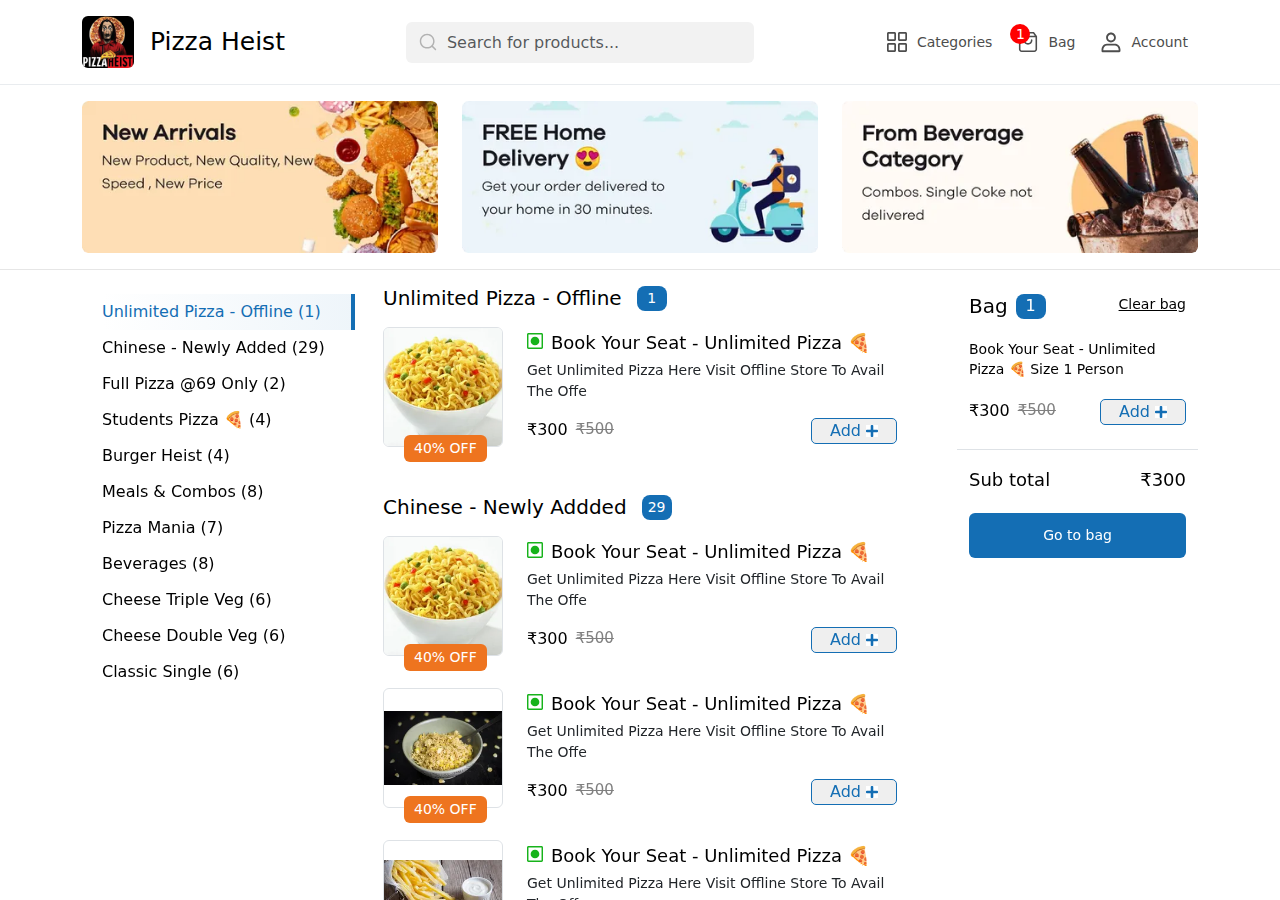
==== commit bc9d3794: "commit by pallavi" ====
--- a/index.html
+++ b/index.html
@@ -806,8 +806,8 @@
                         <div class="container">
                         </div>
                         <div class="row justify-content-center align-items-center innerFooter gx-sm-3 gx-2 border-top pt-3">
-                            <div class="col-auto"><a href="javascript:;" class="d-flex fixedBtn active align-items-center gap-sm-2 gap-1 rounded-pill"><div class="pageImg1 pageImage d-flex d-none"><img src="assets/img/svg/home.svg" alt="" class="h-100"></div><div class="pageImg2 pageImage"><img src="assets/img/svg/homefill_icon.svg" alt="" class="h-100"></div> Home</a></div>
-                            <div class="col-auto position-relative"><a href="javascript:;" class="d-flex fixedBtn rounded-pill align-items-center gap-sm-2 gap-1"><div class="pageImg1 pageImage"><img src="assets/img/svg/bagIcon.svg" alt="" class="h-100"></div><div class="pageImg2 pageImage d-flex d-none"><img src="assets/img/svg/bagIcoActive.svg" alt="" class="h-100"></div><span class="badgeClass">1</span> Bag</a></div>
+                            <div class="col-auto"><a href="index.html" class="d-flex fixedBtn active align-items-center gap-sm-2 gap-1 rounded-pill"><div class="pageImg1 pageImage d-flex d-none"><img src="assets/img/svg/home.svg" alt="" class="h-100"></div><div class="pageImg2 pageImage"><img src="assets/img/svg/homefill_icon.svg" alt="" class="h-100"></div> Home</a></div>
+                            <div class="col-auto position-relative"><a href="cart.html" class="d-flex fixedBtn rounded-pill align-items-center gap-sm-2 gap-1"><div class="pageImg1 pageImage"><img src="assets/img/svg/bagIcon.svg" alt="" class="h-100"></div><div class="pageImg2 pageImage d-flex d-none"><img src="assets/img/svg/bagIcoActive.svg" alt="" class="h-100"></div><span class="badgeClass">1</span> Bag</a></div>
                             <div class="col-auto"><a href="javascript:;" class="d-flex fixedBtn rounded-pill align-items-center gap-sm-2 gap-1"><div class="pageImg1 pageImage d-flex"><img src="assets/img/svg/accountIcon.svg" alt="" class="h-100"></div><div class="pageImg2 pageImage d-none"><img src="assets/img/svg/accountActive.svg" alt="" class="h-100"></div> Account</a></div>
                         </div>
                     </div>
--- a/assets/css/style.min.css
+++ b/assets/css/style.min.css
@@ -836,6 +836,7 @@
   font-weight: 500;
   display: flex;
   align-items: center;
+  text-decoration: none;
 }
 .topNavbar .navbarTopRow .logo img {
   max-width: 160px;
@@ -871,6 +872,7 @@
   padding: 6px 10px;
   display: flex;
   align-items: center;
+  text-decoration: none;
 }
 .topNavbar .navbarTopRow .navBtnBox .navBtn .buttonAnchor span {
   font-size: 14px;
@@ -1522,6 +1524,7 @@
   display: flex;
   align-items: center;
   line-height: 25px;
+  text-decoration: none;
 }
 .cartFluid .cartContainer .cartrytPart .coupanAnchor .couponDetailParent .applayBtn img {
   height: 10px;
@@ -1657,6 +1660,7 @@
 
 .topNavbar .navbarTopRow .headerMiddleAnchor {
   padding-right: 50px;
+  text-decoration: none;
 }
 .topNavbar .navbarTopRow .headerMiddleAnchor.active span:first-child {
   width: 25px;
@@ -1818,6 +1822,7 @@
   display: block;
   position: relative;
   transition: 0.3s linear;
+  text-decoration: none;
 }
 .homePagEHeroFluid .homePagEHeroContainer .POSITION .foodVarietyListBox .foodVarietyListBoxUl .foodVarietyListBoxLi .foodVarietyListBoxLAnchor:hover {
   color: #146EB4 !important;
